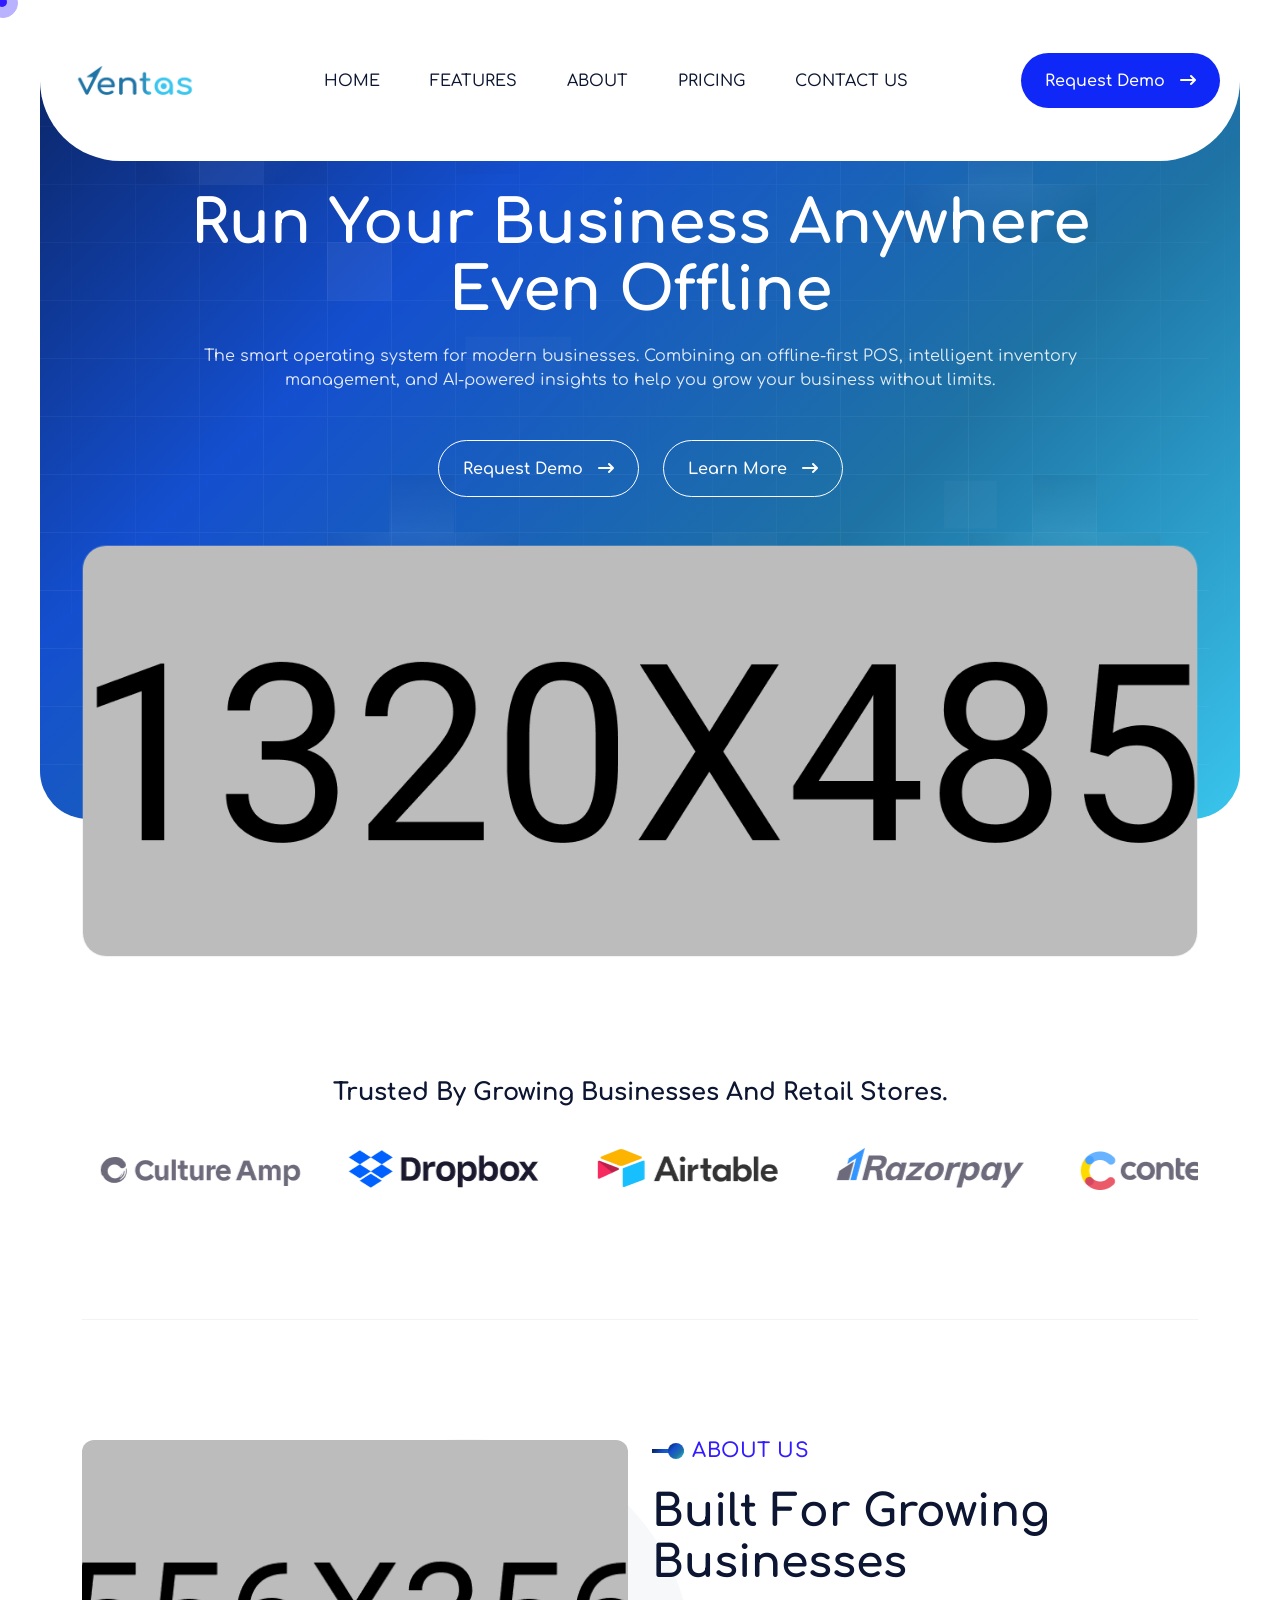
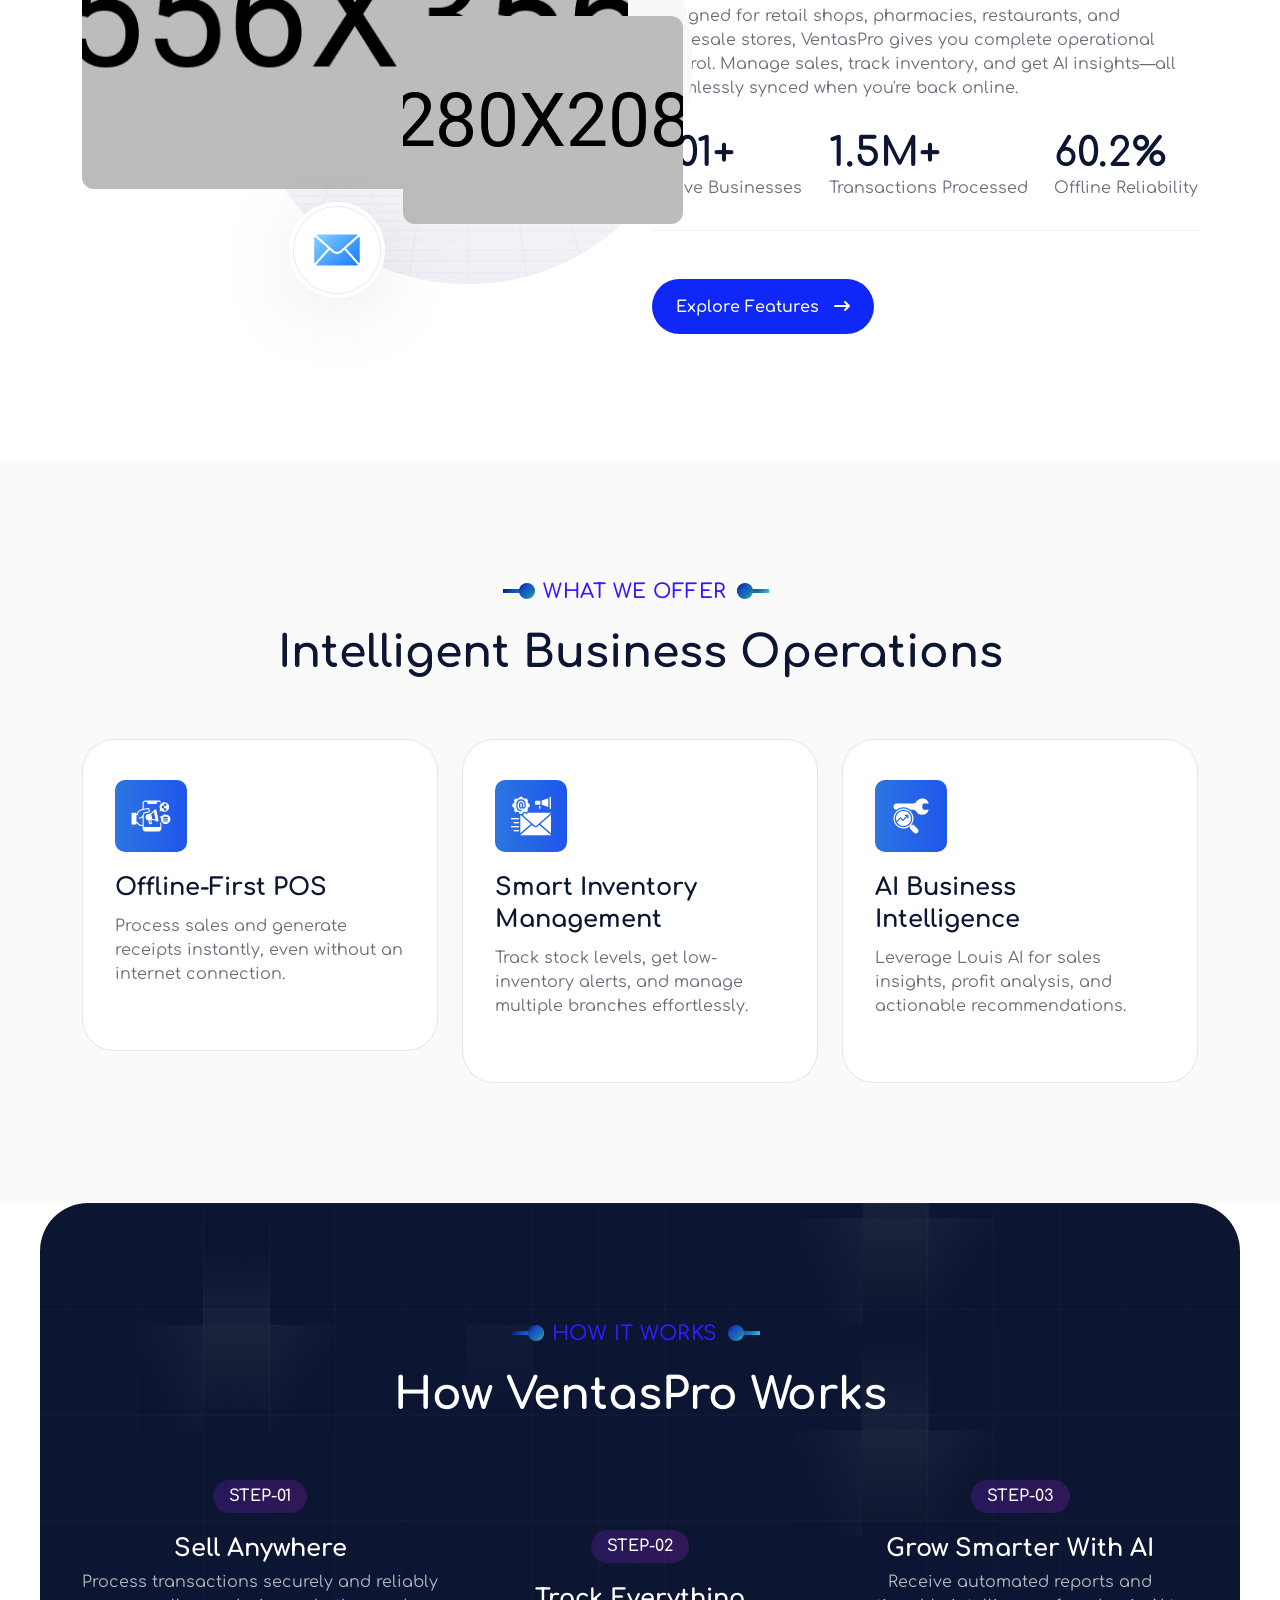
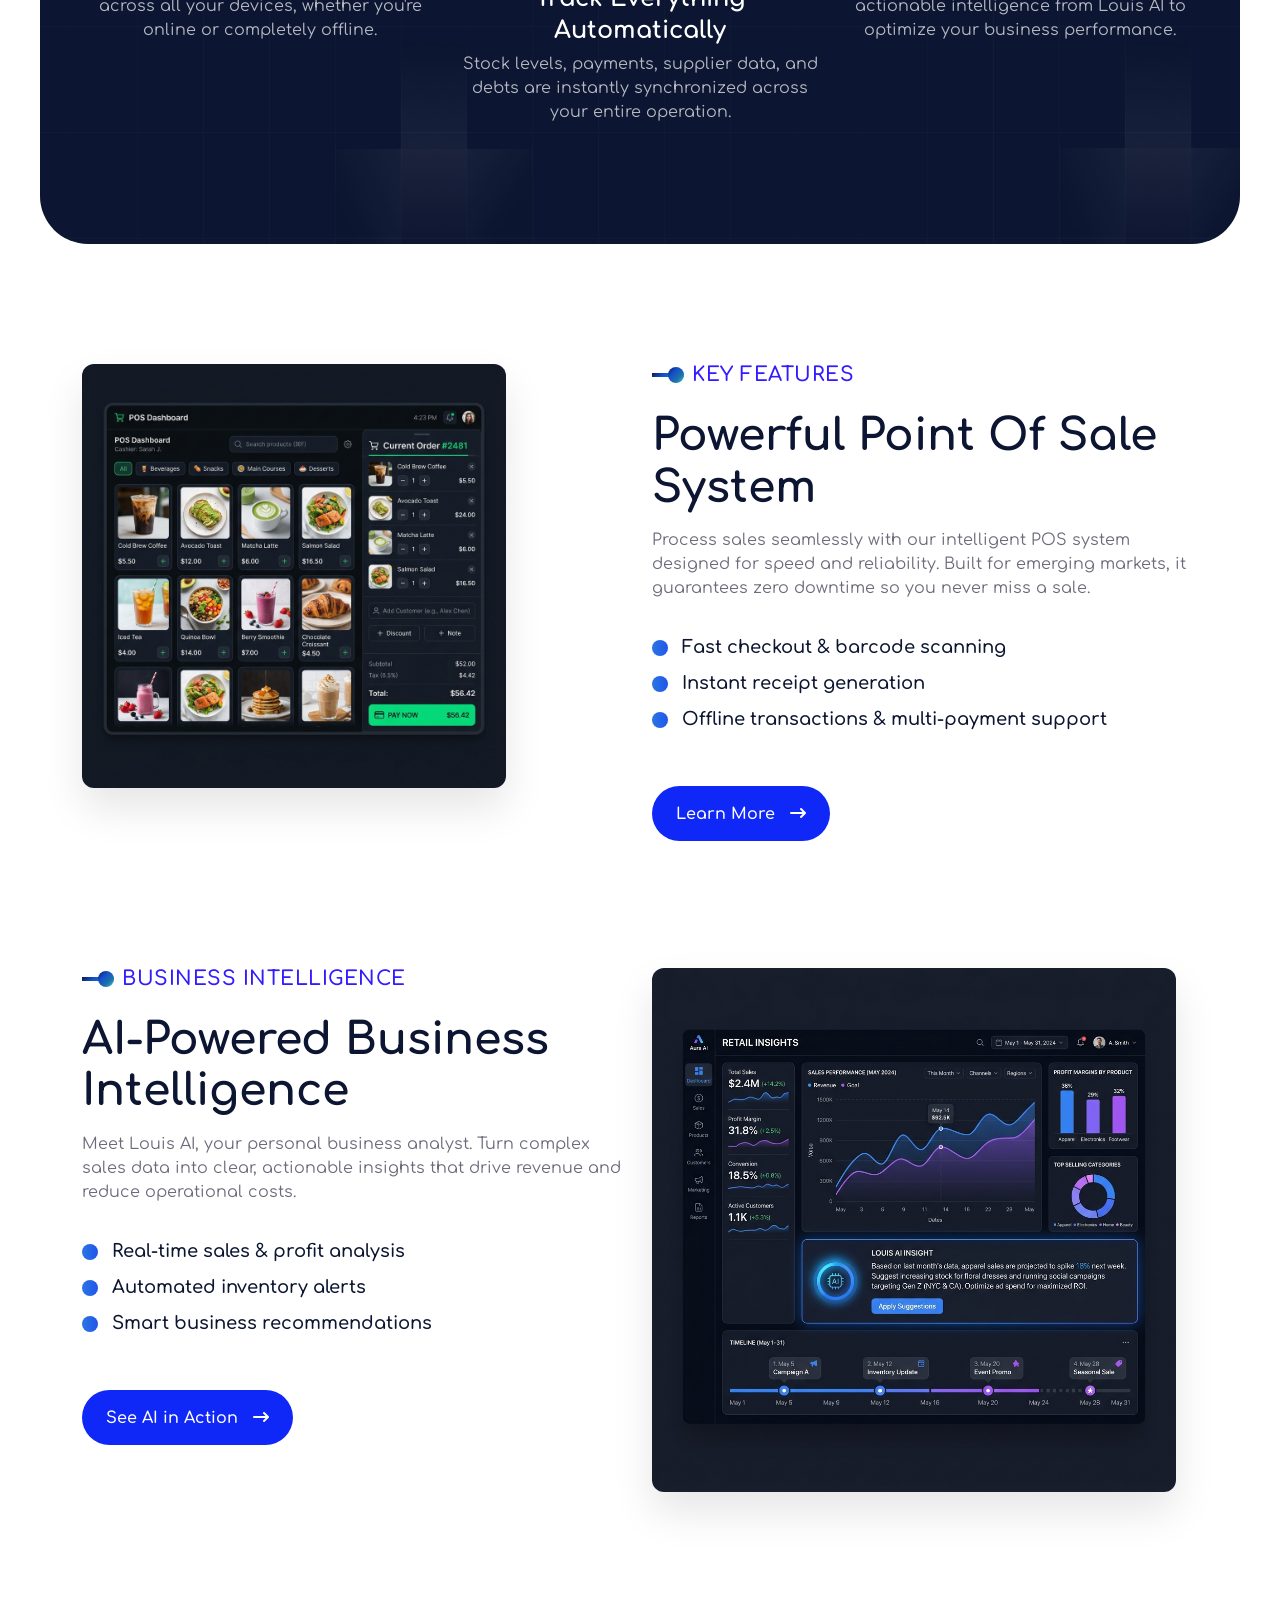
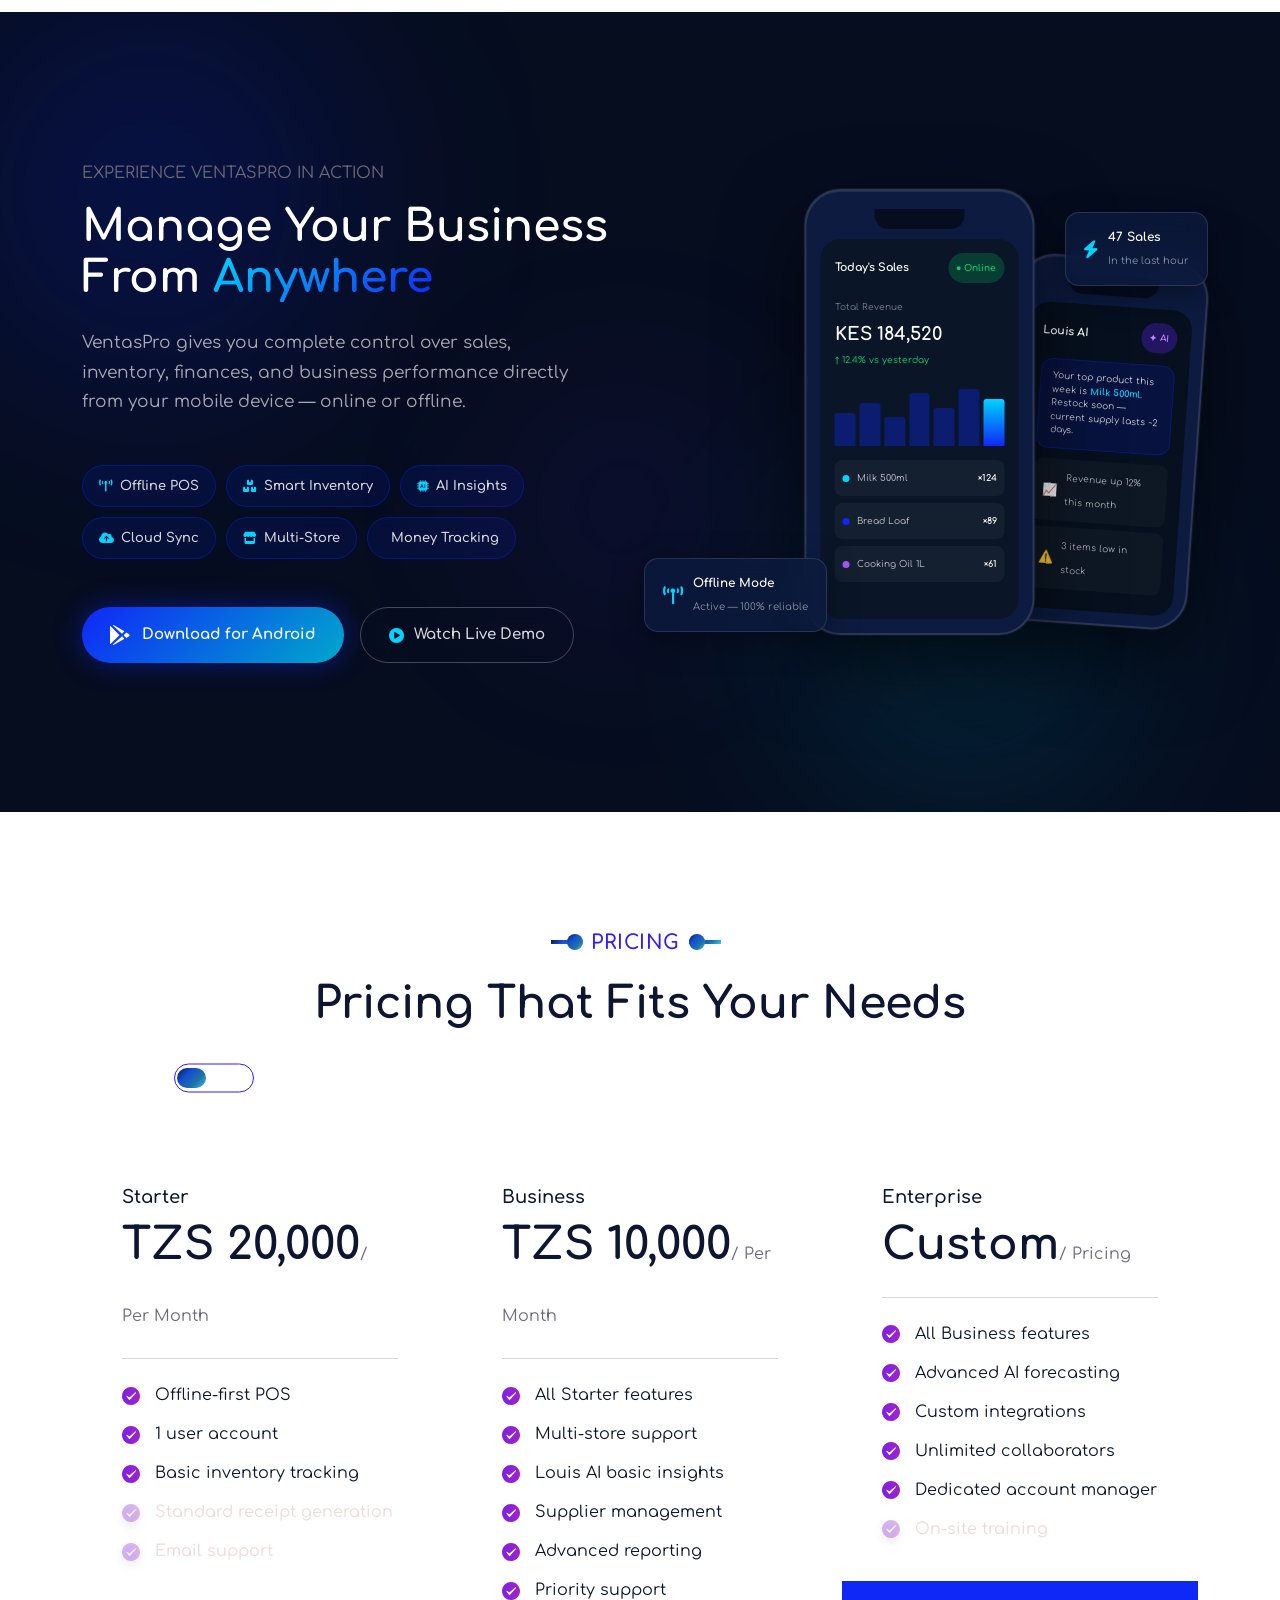
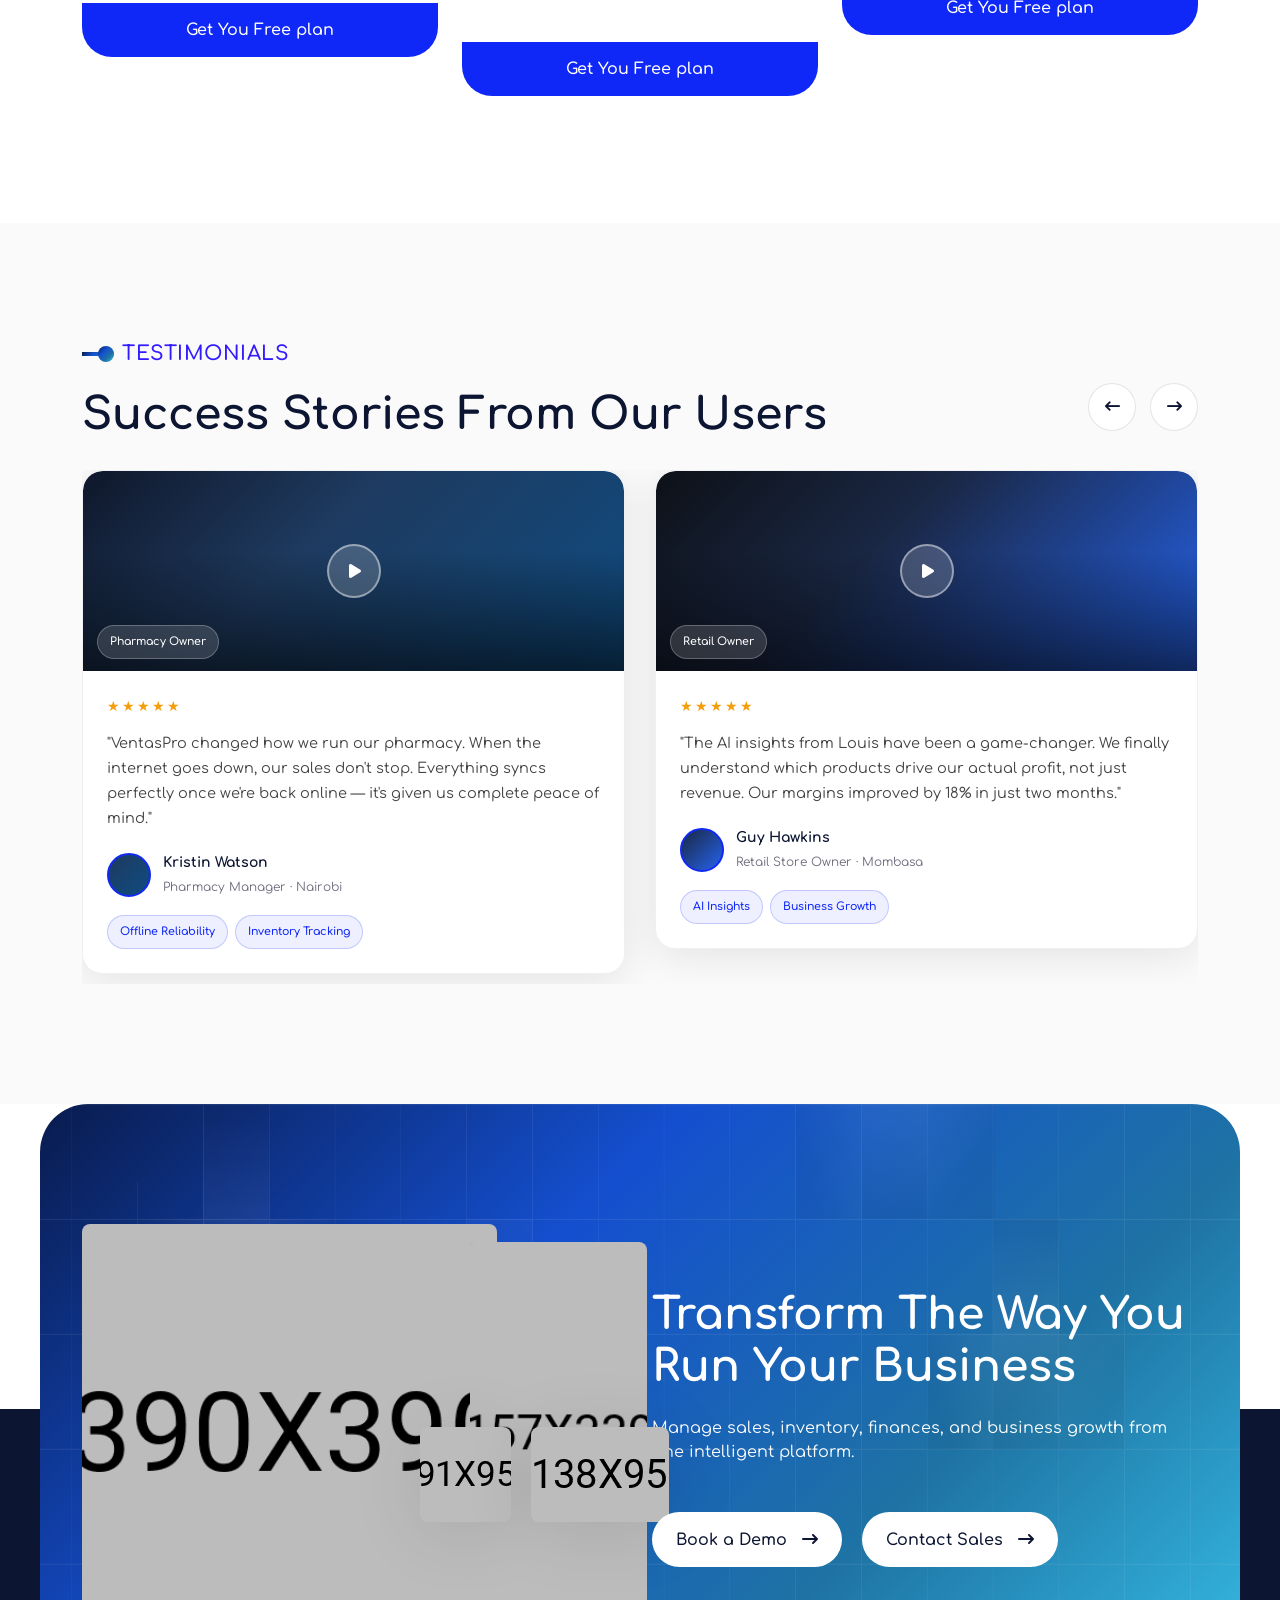
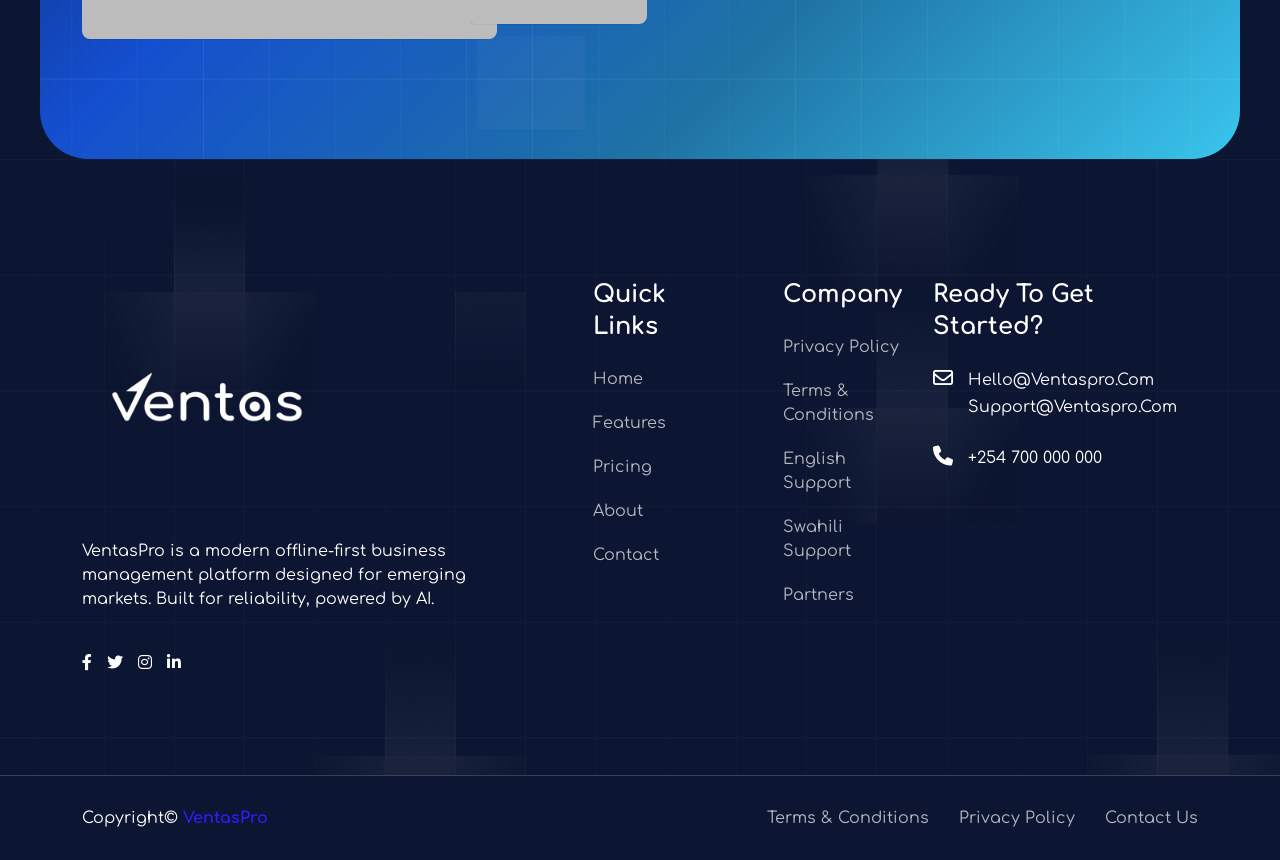
==== index.html @ 65dff2ac "Added project files" ====
<!DOCTYPE html>
<html lang="en">
<!--<< Header Area >>-->

<head>
    <!-- ========== Meta Tags ========== -->
    <meta charset="UTF-8">
    <meta http-equiv="X-UA-Compatible" content="IE=edge">
    <meta name="viewport" content="width=device-width, initial-scale=1">
    <meta name="author" content="Gramentheme">
    <meta name="description" content="VentasPro - Offline-First Business Operating System">
    <!-- ======== Page title ============ -->
    <title>VentasPro - Offline-First Business Operating System</title>
    <!--<< Favcion >>-->
    <link rel="shortcut icon" href="assets/img/favicon.svg">
    <!--<< Google Fonts >>-->
    <link rel="preconnect" href="https://fonts.googleapis.com">
    <link rel="preconnect" href="https://fonts.gstatic.com" crossorigin>
    <link href="https://fonts.googleapis.com/css2?family=Comfortaa:wght@300..700&display=swap" rel="stylesheet">
    <!--<< Bootstrap min.css >>-->
    <link rel="stylesheet" href="assets/css/bootstrap.min.css">
    <!--<< All Min Css >>-->
    <link rel="stylesheet" href="assets/css/all.min.css">
    <!--<< Animate.css >>-->
    <link rel="stylesheet" href="assets/css/animate.css">
    <!--<< Magnific Popup.css >>-->
    <link rel="stylesheet" href="assets/css/magnific-popup.css">
    <!--<< MeanMenu.css >>-->
    <link rel="stylesheet" href="assets/css/meanmenu.css">
    <!--<< Swiper Bundle.css >>-->
    <link rel="stylesheet" href="assets/css/swiper-bundle.min.css">
    <!--<< Nice Select.css >>-->
    <link rel="stylesheet" href="assets/css/nice-select.css">
    <!--<< Main.css >>-->
    <link rel="stylesheet" href="assets/css/main.css">
</head>

<body>

    <!-- Preloader Start -->
    <div id="preloader" class="preloader">
        <div class="animation-preloader">
            <div class="spinner">
            </div>
            <span data-text-preloader="V" class="letters-loading">
                V
            </span>
            <span data-text-preloader="E" class="letters-loading">
                E
            </span>
            <span data-text-preloader="N" class="letters-loading">
                N
            </span>
            <span data-text-preloader="T" class="letters-loading">
                T
            </span>
            <span data-text-preloader="A" class="letters-loading">
                A
            </span>
            <span data-text-preloader="S" class="letters-loading">
                S
            </span>
        </div>
        <p class="text-center">Loading</p>
    </div>
    <div class="loader">
        <div class="row">
            <div class="col-3 loader-section section-left">
                <div class="bg"></div>
            </div>
            <div class="col-3 loader-section section-left">
                <div class="bg"></div>
            </div>
            <div class="col-3 loader-section section-right">
                <div class="bg"></div>
            </div>
            <div class="col-3 loader-section section-right">
                <div class="bg"></div>
            </div>
        </div>
    </div>
    </div>

    <!-- pp Back To Top Start -->
    <button id="pp-back-top" class="pp-back-to-top show">
        <i class="fa-solid fa-arrow-up"></i>
    </button>

    <!-- pp MouseCursor Start -->
    <div class="mouseCursor cursor-outer"></div>
    <div class="mouseCursor cursor-inner"></div>

    <!-- Offcanvas Area Start -->
    <div class="fix-area">
        <div class="offcanvas__info">
            <div class="offcanvas__wrapper">
                <div class="offcanvas__content">
                    <div class="offcanvas__top mb-5 d-flex justify-content-between align-items-center">
                        <div class="offcanvas__logo">
                            <a href="index.html">
                                <img src="assets/img/logo/black-logo.svg" alt="logo-img">
                            </a>
                        </div>
                        <div class="offcanvas__close">
                            <button>
                                <i class="fas fa-times"></i>
                            </button>
                        </div>
                    </div>
                    <p class="text d-none d-xl-block">
                        VentasPro is a modern offline-first business management platform designed for small and medium
                        businesses. Combine POS, inventory, and AI analytics in one seamless application.
                    </p>
                    <div class="mobile-menu fix mb-3"></div>
                    <div class="offcanvas__contact">
                        <h4>Contact Info</h4>
                        <ul>
                            <li class="d-flex align-items-center">
                                <div class="offcanvas__contact-icon">
                                    <i class="fal fa-map-marker-alt"></i>
                                </div>
                                <div class="offcanvas__contact-text">
                                    <a target="_blank" href="#">Nairobi, Kenya</a>
                                </div>
                            </li>
                            <li class="d-flex align-items-center">
                                <div class="offcanvas__contact-icon mr-15">
                                    <i class="fal fa-envelope"></i>
                                </div>
                                <div class="offcanvas__contact-text">
                                    <a href="mailto:hello@ventaspro.com"><span
                                            class="mailto:info@example.com">hello@ventaspro.com</span></a>
                                </div>
                            </li>
                            <li class="d-flex align-items-center">
                                <div class="offcanvas__contact-icon mr-15">
                                    <i class="fal fa-clock"></i>
                                </div>
                                <div class="offcanvas__contact-text">
                                    <a target="_blank" href="#">Mon-Fri, 09am - 05pm</a>
                                </div>
                            </li>
                            <li class="d-flex align-items-center">
                                <div class="offcanvas__contact-icon mr-15">
                                    <i class="far fa-phone"></i>
                                </div>
                                <div class="offcanvas__contact-text">
                                    <a href="tel:+254700000000">+254 700 000 000</a>
                                </div>
                            </li>
                        </ul>
                        <div class="header-button mt-4">

                        </div>
                        <a href="#demo" class="pp-theme-btn">
                            <span class="pp-icon-btn"><i class="icon-icon-1"></i></span>
                            <span class="pp-text-btn">
                                <span class="pp-text-2">REQUEST DEMO</span>
                            </span>
                        </a>
                        <div class="social-icon d-flex align-items-center">
                            <a href="#"><i class="fab fa-facebook-f"></i></a>
                            <a href="#"><i class="fab fa-twitter"></i></a>
                            <a href="#"><i class="fab fa-youtube"></i></a>
                            <a href="#"><i class="fab fa-linkedin-in"></i></a>
                        </div>
                    </div>
                </div>
            </div>
        </div>
    </div>
    <div class="offcanvas__overlay"></div>

    <!-- Header Section Start -->
    <header id="header-sticky" class="header-1">
        <div class="container-fluid">
            <div class="mega-menu-wrapper">
                <div class="header-main style-1">
                    <div class="logo">
                        <a href="index.html" class="header-logo">
                            <img src="assets/img/logo/black-logo.svg" alt="logo-img">
                        </a>
                        <a href="index.html" class="header-logo-2">
                            <img src="assets/img/logo/black-logo.svg" alt="logo-img">
                        </a>
                    </div>
                    <div class="mean__menu-wrapper">
                        <div class="main-menu">
                            <nav id="mobile-menu">
                                <ul>
                                    <li><a href="#home">Home</a></li>
                                    <li><a href="#features">Features</a></li>
                                    <li><a href="#about">About</a></li>
                                    <li><a href="#pricing">Pricing</a></li>
                                    <li><a href="#contact">Contact Us</a></li>
                                </ul>
                            </nav>
                        </div>
                    </div>
                    <div class="header-right d-flex justify-content-end align-items-center">
                        <a href="#demo" class="pp-theme-btn">
                            Request Demo <i class="fa-solid fa-arrow-right-long"></i>
                        </a>
                        <div class="header__hamburger d-xl-none my-auto">
                            <div class="sidebar__toggle">
                                <div class="header-bar style-1">
                                    <span></span>
                                    <span></span>
                                </div>
                            </div>
                        </div>
                    </div>
                </div>
            </div>
        </div>
    </header>


    <!-- pp Hero Section Start -->
    <section class="pp-hero-section pp-hero-1 fix" id="home">
        <div class="top-shape">
            <img src="assets/img/home-1/hero/hero-bg.png" alt="img">
        </div>
        <div class="container">
            <div class="row justify-content-center">
                <div class="col-xl-10">
                    <div class="pp-hero-content">
                        <h1 class="wow img-custom-anim-left" data-wow-duration="1.3s" data-wow-delay="0.3s">
                            Run Your Business Anywhere <br> Even Offline
                        </h1>
                        <p class="wow fadeInUp" data-wow-delay=".5s">
                            The smart operating system for modern businesses. Combining an offline-first POS,
                            intelligent inventory management, and AI-powered insights to help you grow your business
                            without limits.
                        </p>
                        <div class="pp-hero-button">
                            <a href="#demo" class="pp-theme-btn wow fadeInUp" data-wow-delay=".3s">Request Demo <i
                                    class="fa-solid fa-arrow-right-long"></i></a>
                            <a href="#how-it-works" class="pp-theme-btn pp-style-2 wow fadeInUp"
                                data-wow-delay=".3s">Learn More <i class="fa-solid fa-arrow-right-long"></i></a>
                        </div>
                    </div>
                </div>
                <div class="col-xl-12">
                    <div class="pp-hero-image wow img-custom-anim-bottom" data-wow-duration="1.3s"
                        data-wow-delay="0.3s">
                        <img src="assets/img/home-1/hero/hero-1.jpg" alt="img">
                    </div>
                </div>
            </div>
        </div>
    </section>

    <!-- Pp-Brand Section Start -->
    <div class="pp-brand-section section-padding pb-0 fix">
        <div class="container custom-container-3">
            <div class="brand-wrapper style-2">
                <div class="brand-title wow fadeInUp" data-wow-delay=".3s">
                    <h3>Trusted by growing businesses and retail stores.</h3>
                </div>
                <div class="swiper pp-brand-slider">
                    <div class="swiper-wrapper">
                        <div class="swiper-slide">
                            <div class="brand-image text-center">
                                <img src="assets/img/home-1/brand/01.png" alt="img">
                            </div>
                        </div>
                        <div class="swiper-slide">
                            <div class="brand-image text-center">
                                <img src="assets/img/home-1/brand/02.png" alt="img">
                            </div>
                        </div>
                        <div class="swiper-slide">
                            <div class="brand-image text-center">
                                <img src="assets/img/home-1/brand/03.png" alt="img">
                            </div>
                        </div>
                        <div class="swiper-slide">
                            <div class="brand-image text-center">
                                <img src="assets/img/home-1/brand/04.png" alt="img">
                            </div>
                        </div>
                        <div class="swiper-slide">
                            <div class="brand-image text-center">
                                <img src="assets/img/home-1/brand/05.png" alt="img">
                            </div>
                        </div>
                    </div>
                </div>
            </div>
        </div>
    </div>

    <!-- Pp-About Section Start -->
    <section class="pp-about-section section-padding fix" id="about">
        <div class="container">
            <div class="pp-about-wrapper">
                <div class="row g-4">
                    <div class="col-lg-6">
                        <div class="about-image">
                            <img src="assets/img/home-1/about/about-1.jpg" alt="img" class="wow img-custom-anim-left"
                                data-wow-duration="1.3s" data-wow-delay="0.3s">
                            <div class="about-image-2">
                                <img src="assets/img/home-1/about/about-2.jpg" alt="img">
                            </div>
                            <div class="about-shape">
                                <img src="assets/img/home-1/about/shape-1.png" alt="img">
                            </div>
                            <div class="circle-shape">
                                <img src="assets/img/home-1/about/shape-2.png" alt="img">
                            </div>
                        </div>
                    </div>
                    <div class="col-lg-6">
                        <div class="about-content">
                            <div class="pp-section-title mb-0">
                                <span class="pp-sub-title wow fadeInUp">ABOUT US</span>
                                <h2 class="wow fadeInUp" data-wow-delay=".3s">
                                    Built for Growing Businesses
                                </h2>
                            </div>
                            <p class="pp-text wow fadeInUp" data-wow-delay=".5s">
                                Designed for retail shops, pharmacies, restaurants, and wholesale stores, VentasPro
                                gives you complete operational control. Manage sales, track inventory, and get AI
                                insights—all seamlessly synced when you're back online.
                            </p>
                            <div class="about-count-item wow fadeInUp" data-wow-delay=".3s">
                                <div class="count-text">
                                    <h2><span class="pp-count">500</span>+</h2>
                                    <p>
                                        Active Businesses
                                    </p>
                                </div>
                                <div class="count-text">
                                    <h2><span class="pp-count">2.5</span>M+</h2>
                                    <p>
                                        Transactions Processed
                                    </p>
                                </div>
                                <div class="count-text">
                                    <h2><span class="pp-count">99.9</span>%</h2>
                                    <p>
                                        Offline Reliability
                                    </p>
                                </div>
                            </div>
                            <a href="#features" class="pp-theme-btn wow fadeInUp" data-wow-delay=".5s">Explore Features
                                <i class="fa-solid fa-arrow-right-long"></i></a>
                        </div>
                    </div>
                </div>
            </div>
        </div>
    </section>

    <!-- Pp-Offer Section Start -->
    <section class="pp-offer-section section-padding fix section-bg" id="features">
        <div class="container">
            <div class="pp-section-title text-center">
                <span class="pp-sub-title wow fadeInUp">
                    WHAT WE OFFER
                    <span class="pp-style-2"></span>
                </span>
                <h2 class="wow fadeInUp" data-wow-delay=".3s">
                    Intelligent Business Operations
                </h2>
            </div>
            <div class="row">
                <div class="col-xl-4 col-lg-6 col-md-6 wow fadeInUp" data-wow-delay=".3s">
                    <div class="pp-offer-box-item">
                        <div class="pp-offer-icon">
                            <img src="assets/img/home-1/icon/01.svg" alt="img">
                        </div>
                        <div class="pp-offer-content">
                            <h3>
                                Offline-First POS
                            </h3>
                            <p>
                                Process sales and generate receipts instantly, even without an internet connection.
                            </p>
                        </div>
                    </div>
                </div>
                <div class="col-xl-4 col-lg-6 col-md-6 wow fadeInUp" data-wow-delay=".5s">
                    <div class="pp-offer-box-item">
                        <div class="pp-offer-icon">
                            <img src="assets/img/home-1/icon/02.svg" alt="img">
                        </div>
                        <div class="pp-offer-content">
                            <h3>
                                Smart Inventory Management
                            </h3>
                            <p>
                                Track stock levels, get low-inventory alerts, and manage multiple branches effortlessly.
                            </p>
                        </div>
                    </div>
                </div>
                <div class="col-xl-4 col-lg-6 col-md-6 wow fadeInUp" data-wow-delay=".7s">
                    <div class="pp-offer-box-item">
                        <div class="pp-offer-icon">
                            <img src="assets/img/home-1/icon/03.svg" alt="img">
                        </div>
                        <div class="pp-offer-content">
                            <h3>
                                AI Business Intelligence
                            </h3>
                            <p>
                                Leverage Louis AI for sales insights, profit analysis, and actionable recommendations.
                            </p>
                        </div>
                    </div>
                </div>
            </div>
        </div>
    </section>

    <!-- Pp-How-Wowk Section Start -->
    <section class="pp-how-work-section section-padding fix section-bg-2" id="how-it-works">
        <div class="top-shape">
            <img src="assets/img/home-1/feature/bg-shape.png" alt="img">
        </div>
        <div class="line-shape">
            <img src="assets/img/home-1/feature/line.png" alt="img">
        </div>
        <div class="container">
            <div class="pp-section-title text-center">
                <span class="pp-sub-title wow fadeInUp">
                    HOW IT WORKS
                    <span class="pp-style-2"></span>
                </span>
                <h2 class="text-white wow fadeInUp" data-wow-delay=".3s">
                    How VentasPro Works
                </h2>
            </div>
            <div class="row">
                <div class="col-xl-4 col-lg-6 col-md-6 wow fadeInUp" data-wow-delay=".3s">
                    <div class="pp-how-work-items">
                        <h6>STEP-01</h6>
                        <h3>Sell Anywhere</h3>
                        <p>
                            Process transactions securely and reliably across all your devices, whether you're online or
                            completely offline.
                        </p>
                    </div>
                </div>
                <div class="col-xl-4 col-lg-6 col-md-6 wow fadeInUp" data-wow-delay=".5s">
                    <div class="pp-how-work-items pp-style-2">
                        <h6>STEP-02</h6>
                        <h3>Track Everything Automatically</h3>
                        <p>
                            Stock levels, payments, supplier data, and debts are instantly synchronized across your
                            entire operation.
                        </p>
                    </div>
                </div>
                <div class="col-xl-4 col-lg-6 col-md-6 wow fadeInUp" data-wow-delay=".7s">
                    <div class="pp-how-work-items">
                        <h6>STEP-03</h6>
                        <h3>Grow Smarter with AI</h3>
                        <p>
                            Receive automated reports and actionable intelligence from Louis AI to optimize your
                            business performance.
                        </p>
                    </div>
                </div>
            </div>
        </div>
    </section>

    <!-- Pp-key-feature Section Start -->
    <section class="pp-key-feature-section section-padding pb-0 fix">
        <div class="container">
            <div class="pp-key-feature-wrapper">
                <div class="row g-4">
                    <div class="col-lg-6">
                        <div class="pp-key-feature-image">
                            <img src="assets/img/home-1/feature/pos_dashboard.png" alt="POS Dashboard Mockup"
                                style="border-radius: 12px; box-shadow: 0 20px 40px rgba(0,0,0,0.1);">
                        </div>
                    </div>
                    <div class="col-lg-6">
                        <div class="pp-key-feature-content">
                            <div class="pp-section-title mb-0">
                                <span class="pp-sub-title wow fadeInUp">KEY FEATURES</span>
                                <h2 class="wow fadeInUp" data-wow-delay=".3s">
                                    Powerful Point of Sale System
                                </h2>
                            </div>
                            <p class="pp-text wow fadeInUp" data-wow-delay=".5s">
                                Process sales seamlessly with our intelligent POS system designed for speed and
                                reliability. Built for emerging markets, it guarantees zero downtime so you never miss a
                                sale.
                            </p>
                            <ul class="pp-feature-list wow fadeInUp" data-wow-delay=".3s">
                                <li>
                                    Fast checkout & barcode scanning
                                </li>
                                <li>
                                    Instant receipt generation
                                </li>
                                <li>
                                    Offline transactions & multi-payment support
                                </li>
                            </ul>
                            <a href="#demo" class="pp-theme-btn wow fadeInUp" data-wow-delay=".5s">Learn More <i
                                    class="fa-solid fa-arrow-right-long"></i></a>
                        </div>
                    </div>
                </div>
            </div>
        </div>
    </section>

    <!-- Pp-key-feature Section Start -->
    <section class="pp-key-feature-section section-padding fix">
        <div class="container">
            <div class="pp-key-feature-wrapper pp-style-2">
                <div class="row g-4">
                    <div class="col-lg-6">
                        <div class="pp-key-feature-content">
                            <div class="pp-section-title mb-0">
                                <span class="pp-sub-title wow fadeInUp">BUSINESS INTELLIGENCE</span>
                                <h2 class="wow fadeInUp" data-wow-delay=".3s">
                                    AI-Powered Business Intelligence
                                </h2>
                            </div>
                            <p class="pp-text wow fadeInUp" data-wow-delay=".5s">
                                Meet Louis AI, your personal business analyst. Turn complex sales data into clear,
                                actionable insights that drive revenue and reduce operational costs.
                            </p>
                            <ul class="pp-feature-list wow fadeInUp" data-wow-delay=".3s">
                                <li>
                                    Real-time sales & profit analysis
                                </li>
                                <li>
                                    Automated inventory alerts
                                </li>
                                <li>
                                    Smart business recommendations
                                </li>
                            </ul>
                            <a href="#demo" class="pp-theme-btn wow fadeInUp" data-wow-delay=".5s">See AI in Action <i
                                    class="fa-solid fa-arrow-right-long"></i></a>
                        </div>
                    </div>
                    <div class="col-lg-6">
                        <div class="pp-key-feature-image">
                            <img src="assets/img/home-1/feature/ai_dashboard.png" alt="AI Dashboard Mockup"
                                style="border-radius: 12px; box-shadow: 0 20px 40px rgba(0,0,0,0.1);">
                        </div>
                    </div>
                </div>
            </div>
        </div>
    </section>

    <!-- ===== Experience VentasPro in Action ===== -->
    <section class="vp-showcase-section" id="app-showcase">
        <div class="vp-showcase-bg">
            <div class="vp-glow vp-glow-1"></div>
            <div class="vp-glow vp-glow-2"></div>
            <div class="vp-glow vp-glow-3"></div>
        </div>
        <div class="container">
            <div class="row align-items-center g-5">
                <!-- LEFT: copy + pills + CTAs -->
                <div class="col-lg-6">
                    <div class="vp-showcase-content wow fadeInLeft" data-wow-duration="1s" data-wow-delay="0.2s">
                        <span class="pp-sub-title">EXPERIENCE VENTASPRO IN ACTION</span>
                        <h2 class="text-white mt-3 mb-4">Manage Your Business<br>From <span class="vp-gradient-text">Anywhere</span></h2>
                        <p class="vp-showcase-desc mb-5">
                            VentasPro gives you complete control over sales, inventory, finances, and business
                            performance directly from your mobile device — online or offline.
                        </p>
                        <div class="vp-pills mb-5">
                            <span class="vp-pill"><i class="fa-solid fa-tower-broadcast"></i> Offline POS</span>
                            <span class="vp-pill"><i class="fa-solid fa-boxes-stacked"></i> Smart Inventory</span>
                            <span class="vp-pill"><i class="fa-solid fa-microchip-ai"></i> AI Insights</span>
                            <span class="vp-pill"><i class="fa-solid fa-cloud-arrow-up"></i> Cloud Sync</span>
                            <span class="vp-pill"><i class="fa-solid fa-store"></i> Multi-Store</span>
                            <span class="vp-pill"><i class="fa-solid fa-money-bill-trend-up"></i> Money Tracking</span>
                        </div>
                        <div class="vp-showcase-ctas d-flex flex-wrap gap-3">
                            <a href="#" class="vp-android-btn">
                                <svg class="vp-play-icon" viewBox="0 0 24 24" fill="currentColor" xmlns="http://www.w3.org/2000/svg" aria-hidden="true"><path d="M3.18 23.76c.32.18.68.24 1.05.17l13.1-7.57-2.89-2.89-11.26 10.29zM.5 1.27A1.5 1.5 0 0 0 0 2.5v19a1.5 1.5 0 0 0 .5 1.23l.07.06 10.64-10.64v-.25L.57 1.21l-.07.06zM22.49 10.7l-2.89-1.67-3.25 3.25 3.25 3.24 2.9-1.67a1.85 1.85 0 0 0 0-3.15zM4.23.07L17.33 7.64l-2.89 2.89L3.18.24A1.85 1.85 0 0 1 4.23.07z"/></svg>
                                Download for Android
                            </a>
                            <a href="#" class="vp-demo-btn">
                                <i class="fa-solid fa-circle-play"></i> Watch Live Demo
                            </a>
                        </div>
                    </div>
                </div>
                <!-- RIGHT: phone mockups -->
                <div class="col-lg-6">
                    <div class="vp-phone-scene wow fadeInRight" data-wow-duration="1.2s" data-wow-delay="0.3s">
                        <div class="vp-phone vp-phone-main">
                            <div class="vp-phone-frame">
                                <div class="vp-phone-notch"></div>
                                <div class="vp-phone-screen">
                                    <div class="vp-screen-header">
                                        <span class="vp-screen-title">Today's Sales</span>
                                        <span class="vp-screen-badge online">● Online</span>
                                    </div>
                                    <div class="vp-screen-metric">
                                        <span class="vp-metric-label">Total Revenue</span>
                                        <span class="vp-metric-value">KES 184,520</span>
                                        <span class="vp-metric-change up">↑ 12.4% vs yesterday</span>
                                    </div>
                                    <div class="vp-screen-bars">
                                        <div class="vp-bar" style="height:55%"></div>
                                        <div class="vp-bar" style="height:72%"></div>
                                        <div class="vp-bar" style="height:48%"></div>
                                        <div class="vp-bar" style="height:88%"></div>
                                        <div class="vp-bar" style="height:64%"></div>
                                        <div class="vp-bar" style="height:95%"></div>
                                        <div class="vp-bar active" style="height:78%"></div>
                                    </div>
                                    <div class="vp-screen-items">
                                        <div class="vp-screen-item">
                                            <span class="vp-item-dot cyan"></span>
                                            <span class="vp-item-name">Milk 500ml</span>
                                            <span class="vp-item-val">×124</span>
                                        </div>
                                        <div class="vp-screen-item">
                                            <span class="vp-item-dot blue"></span>
                                            <span class="vp-item-name">Bread Loaf</span>
                                            <span class="vp-item-val">×89</span>
                                        </div>
                                        <div class="vp-screen-item">
                                            <span class="vp-item-dot purple"></span>
                                            <span class="vp-item-name">Cooking Oil 1L</span>
                                            <span class="vp-item-val">×61</span>
                                        </div>
                                    </div>
                                </div>
                            </div>
                        </div>
                        <div class="vp-phone vp-phone-secondary">
                            <div class="vp-phone-frame">
                                <div class="vp-phone-notch"></div>
                                <div class="vp-phone-screen vp-screen-dark">
                                    <div class="vp-screen-header">
                                        <span class="vp-screen-title">Louis AI</span>
                                        <span class="vp-screen-badge ai">✦ AI</span>
                                    </div>
                                    <div class="vp-ai-bubble">
                                        <p>Your top product this week is <strong>Milk 500ml</strong>. Restock soon — current supply lasts ~2 days.</p>
                                    </div>
                                    <div class="vp-ai-insight"><span class="vp-insight-icon">📈</span><span>Revenue up 12% this month</span></div>
                                    <div class="vp-ai-insight"><span class="vp-insight-icon">⚠️</span><span>3 items low in stock</span></div>
                                </div>
                            </div>
                        </div>
                        <div class="vp-float-card vp-card-1 float-bob-y">
                            <i class="fa-solid fa-tower-broadcast"></i>
                            <div><strong>Offline Mode</strong><span>Active — 100% reliable</span></div>
                        </div>
                        <div class="vp-float-card vp-card-2 float-bob-x">
                            <i class="fa-solid fa-bolt"></i>
                            <div><strong>47 Sales</strong><span>In the last hour</span></div>
                        </div>
                    </div>
                </div>
            </div>
        </div>
    </section>

    <!-- Pp-pricing Section Start -->
    <section class="pp-pricing-section section-padding fix">

        <div class="container">
            <div class="pp-section-title text-center">
                <span class="pp-sub-title wow fadeInUp">
                    PRICING
                    <span class="pp-style-2"></span>
                </span>
                <h2 class="wow fadeInUp" data-wow-delay=".3s">
                    Pricing That Fits Your Needs
                </h2>
            </div>
            <div class="pricing-two__tab">
                <nav>
                    <div class="nav nav-tabs" id="nav-tab" role="tablist">
                        <button class="nav-link active" id="pt-1-tab" data-bs-toggle="tab" data-bs-target="#pt-1"
                            type="button" role="tab" aria-controls="pt-1" aria-selected="true">Monthly</button>
                        <button class="nav-link" id="pt-2-tab" data-bs-toggle="tab" data-bs-target="#pt-2" type="button"
                            role="tab" aria-controls="pt-2" aria-selected="false">Yearly</button>
                    </div>
                </nav>
            </div>
            <div class="pricing__tab-content">
                <div class="tab-content" id="nav-tabContent">
                    <div class="tab-pane fade show active" id="pt-1" role="tabpanel" aria-labelledby="pt-1-tab">
                        <div class="row">
                            <div class="col-xl-4 col-lg-6 col-md-6">
                                <div class="pp-pricing-main-item">
                                    <div class="pp-pricing-card-item">
                                        <div class="pp-pricing-header">
                                            <h5>Starter</h5>
                                            <h2>TZS 20,000<span>/ Per Month</span></h2>
                                        </div>
                                        <ul class="pp-pricing-list">
                                            <li>
                                                <img src="assets/img/home-1/icon/cheak.svg" alt="img">
                                                Offline-first POS
                                            </li>
                                            <li>
                                                <img src="assets/img/home-1/icon/cheak.svg" alt="img">
                                                1 user account
                                            </li>
                                            <li>
                                                <img src="assets/img/home-1/icon/cheak.svg" alt="img">
                                                Basic inventory tracking
                                            </li>
                                            <li class="pp-style-2">
                                                <img src="assets/img/home-1/icon/cheak-2.svg" alt="img">
                                                Standard receipt generation
                                            </li>
                                            <li class="pp-style-2">
                                                <img src="assets/img/home-1/icon/cheak-2.svg" alt="img">
                                                Email support
                                            </li>
                                        </ul>
                                    </div>
                                    <div class="pricing-button">
                                        <a href="contact.html" class="pp-theme-btn">Get You Free plan</a>
                                    </div>
                                </div>
                            </div>
                            <div class="col-xl-4 col-lg-6 col-md-6">
                                <div class="pp-pricing-main-item">
                                    <div class="pp-pricing-card-item">
                                        <div class="pp-pricing-header">
                                            <h5>Business</h5>
                                            <h2>TZS 10,000<span>/ Per Month</span></h2>
                                        </div>
                                        <ul class="pp-pricing-list">
                                            <li>
                                                <img src="assets/img/home-1/icon/cheak.svg" alt="img">
                                                All Starter features
                                            </li>
                                            <li>
                                                <img src="assets/img/home-1/icon/cheak.svg" alt="img">
                                                Multi-store support
                                            </li>
                                            <li>
                                                <img src="assets/img/home-1/icon/cheak.svg" alt="img">
                                                Louis AI basic insights
                                            </li>
                                            <li>
                                                <img src="assets/img/home-1/icon/cheak.svg" alt="img">
                                                Supplier management
                                            </li>
                                            <li>
                                                <img src="assets/img/home-1/icon/cheak.svg" alt="img">
                                                Advanced reporting
                                            </li>
                                            <li>
                                                <img src="assets/img/home-1/icon/cheak.svg" alt="img">
                                                Priority support
                                            </li>
                                        </ul>
                                    </div>
                                    <div class="pricing-button">
                                        <a href="contact.html" class="pp-theme-btn">Get You Free plan</a>
                                    </div>
                                </div>
                            </div>
                            <div class="col-xl-4 col-lg-6 col-md-6">
                                <div class="pp-pricing-main-item">
                                    <div class="pp-pricing-card-item">
                                        <div class="pp-pricing-header">
                                            <h5>Enterprise</h5>
                                            <h2>Custom<span>/ Pricing</span></h2>
                                        </div>
                                        <ul class="pp-pricing-list">
                                            <li>
                                                <img src="assets/img/home-1/icon/cheak.svg" alt="img">
                                                All Business features
                                            </li>
                                            <li>
                                                <img src="assets/img/home-1/icon/cheak.svg" alt="img">
                                                Advanced AI forecasting
                                            </li>
                                            <li>
                                                <img src="assets/img/home-1/icon/cheak.svg" alt="img">
                                                Custom integrations
                                            </li>
                                            <li>
                                                <img src="assets/img/home-1/icon/cheak.svg" alt="img">
                                                Unlimited collaborators
                                            </li>
                                            <li>
                                                <img src="assets/img/home-1/icon/cheak.svg" alt="img">
                                                Dedicated account manager
                                            </li>
                                            <li class="pp-style-2">
                                                <img src="assets/img/home-1/icon/cheak-2.svg" alt="img">
                                                On-site training
                                            </li>
                                        </ul>
                                    </div>
                                    <div class="pricing-button">
                                        <a href="contact.html" class="pp-theme-btn">Get You Free plan</a>
                                    </div>
                                </div>
                            </div>
                        </div>
                    </div>
                    <div class="tab-pane fade" id="pt-2" role="tabpanel" aria-labelledby="pt-2-tab">
                        <div class="row">
                            <div class="col-xl-4 col-lg-6 col-md-6">
                                <div class="pp-pricing-main-item">
                                    <div class="pp-pricing-card-item">
                                        <div class="pp-pricing-header">
                                            <h5>Starter</h5>
                                            <h2>$14.9<span>/ Per Month</span></h2>
                                        </div>
                                        <ul class="pp-pricing-list">
                                            <li>
                                                <img src="assets/img/home-1/icon/cheak.svg" alt="img">
                                                Offline-first POS
                                            </li>
                                            <li>
                                                <img src="assets/img/home-1/icon/cheak.svg" alt="img">
                                                1 user account
                                            </li>
                                            <li>
                                                <img src="assets/img/home-1/icon/cheak.svg" alt="img">
                                                Basic inventory tracking
                                            </li>
                                            <li class="pp-style-2">
                                                <img src="assets/img/home-1/icon/cheak-2.svg" alt="img">
                                                Standard receipt generation
                                            </li>
                                            <li class="pp-style-2">
                                                <img src="assets/img/home-1/icon/cheak-2.svg" alt="img">
                                                Email support
                                            </li>
                                        </ul>
                                    </div>
                                    <div class="pricing-button">
                                        <a href="contact.html" class="pp-theme-btn">Get You Free plan</a>
                                    </div>
                                </div>
                            </div>
                            <div class="col-xl-4 col-lg-6 col-md-6">
                                <div class="pp-pricing-main-item">
                                    <div class="pp-pricing-card-item">
                                        <div class="pp-pricing-header">
                                            <h5>Business</h5>
                                            <h2>TZS 29,000<span>/ Per Month</span></h2>
                                        </div>
                                        <ul class="pp-pricing-list">
                                            <li>
                                                <img src="assets/img/home-1/icon/cheak.svg" alt="img">
                                                All Starter features
                                            </li>
                                            <li>
                                                <img src="assets/img/home-1/icon/cheak.svg" alt="img">
                                                Multi-store support
                                            </li>
                                            <li>
                                                <img src="assets/img/home-1/icon/cheak.svg" alt="img">
                                                Louis AI basic insights
                                            </li>
                                            <li>
                                                <img src="assets/img/home-1/icon/cheak.svg" alt="img">
                                                Supplier management
                                            </li>
                                            <li>
                                                <img src="assets/img/home-1/icon/cheak.svg" alt="img">
                                                Advanced reporting
                                            </li>
                                            <li>
                                                <img src="assets/img/home-1/icon/cheak.svg" alt="img">
                                                Priority support
                                            </li>
                                        </ul>
                                    </div>
                                    <div class="pricing-button">
                                        <a href="contact.html" class="pp-theme-btn">Get You Free plan</a>
                                    </div>
                                </div>
                            </div>
                            <div class="col-xl-4 col-lg-6 col-md-6">
                                <div class="pp-pricing-main-item">
                                    <div class="pp-pricing-card-item">
                                        <div class="pp-pricing-header">
                                            <h5>Enterprise</h5>
                                            <h2>Custom<span>/ Pricing</span></h2>
                                        </div>
                                        <ul class="pp-pricing-list">
                                            <li>
                                                <img src="assets/img/home-1/icon/cheak.svg" alt="img">
                                                All Business features
                                            </li>
                                            <li>
                                                <img src="assets/img/home-1/icon/cheak.svg" alt="img">
                                                Advanced AI forecasting
                                            </li>
                                            <li>
                                                <img src="assets/img/home-1/icon/cheak.svg" alt="img">
                                                Custom integrations
                                            </li>
                                            <li>
                                                <img src="assets/img/home-1/icon/cheak.svg" alt="img">
                                                Unlimited collaborators
                                            </li>
                                            <li>
                                                <img src="assets/img/home-1/icon/cheak.svg" alt="img">
                                                Dedicated account manager
                                            </li>
                                            <li class="pp-style-2">
                                                <img src="assets/img/home-1/icon/cheak-2.svg" alt="img">
                                                On-site training
                                            </li>
                                        </ul>
                                    </div>
                                    <div class="pricing-button">
                                        <a href="contact.html" class="pp-theme-btn">Get You Free plan</a>
                                    </div>
                                </div>
                            </div>
                        </div>
                    </div>
                </div>
            </div>
        </div>
    </section>

   <!-- Pp-testimonial Section Start (Enhanced Video Slider) -->
    <section class="pp-testimonial-section vp-testimonial-enhanced section-padding fix">
        <div class="container">
            <div class="pp-section-title-area">
                <div class="pp-section-title">
                    <span class="pp-sub-title wow fadeInUp">TESTIMONIALS</span>
                    <h2 class="wow fadeInUp" data-wow-delay=".3s">
                        Success Stories from Our Users
                    </h2>
                </div>
                <div class="pp-array-buttons wow fadeInUp" data-wow-delay=".5s">
                    <button class="vp-testi-prev"><i class="fa-solid fa-arrow-left-long"></i></button>
                    <button class="vp-testi-next"><i class="fa-solid fa-arrow-right-long"></i></button>
                </div>
            </div>
            <div class="swiper vp-testi-slider">
                <div class="swiper-wrapper">

                    <!-- Card 1 -->
                    <div class="swiper-slide">
                        <div class="vp-video-testi-card">
                            <div class="vp-video-thumb">
                                <div class="vp-thumb-bg vp-thumb-1"></div>
                                <div class="vp-thumb-overlay"></div>
                                <div class="vp-play-btn" role="button" aria-label="Play testimonial">
                                    <i class="fa-solid fa-play"></i>
                                </div>
                                <div class="vp-thumb-badge">Pharmacy Owner</div>
                            </div>
                            <div class="vp-testi-body">
                                <div class="vp-stars">★★★★★</div>
                                <blockquote class="vp-testi-quote">
                                    "VentasPro changed how we run our pharmacy. When the internet goes down, our sales
                                    don't stop. Everything syncs perfectly once we're back online — it's given us
                                    complete peace of mind."
                                </blockquote>
                                <div class="vp-testi-author">
                                    <div class="vp-author-avatar vp-avatar-1"></div>
                                    <div class="vp-author-info">
                                        <strong>Kristin Watson</strong>
                                        <span>Pharmacy Manager · Nairobi</span>
                                    </div>
                                </div>
                                <div class="vp-testi-tags">
                                    <span>Offline Reliability</span>
                                    <span>Inventory Tracking</span>
                                </div>
                            </div>
                        </div>
                    </div>

                    <!-- Card 2 -->
                    <div class="swiper-slide">
                        <div class="vp-video-testi-card">
                            <div class="vp-video-thumb">
                                <div class="vp-thumb-bg vp-thumb-2"></div>
                                <div class="vp-thumb-overlay"></div>
                                <div class="vp-play-btn" role="button" aria-label="Play testimonial">
                                    <i class="fa-solid fa-play"></i>
                                </div>
                                <div class="vp-thumb-badge">Retail Owner</div>
                            </div>
                            <div class="vp-testi-body">
                                <div class="vp-stars">★★★★★</div>
                                <blockquote class="vp-testi-quote">
                                    "The AI insights from Louis have been a game-changer. We finally understand which
                                    products drive our actual profit, not just revenue. Our margins improved by 18%
                                    in just two months."
                                </blockquote>
                                <div class="vp-testi-author">
                                    <div class="vp-author-avatar vp-avatar-2"></div>
                                    <div class="vp-author-info">
                                        <strong>Guy Hawkins</strong>
                                        <span>Retail Store Owner · Mombasa</span>
                                    </div>
                                </div>
                                <div class="vp-testi-tags">
                                    <span>AI Insights</span>
                                    <span>Business Growth</span>
                                </div>
                            </div>
                        </div>
                    </div>

                    <!-- Card 3 -->
                    <div class="swiper-slide">
                        <div class="vp-video-testi-card">
                            <div class="vp-video-thumb">
                                <div class="vp-thumb-bg vp-thumb-3"></div>
                                <div class="vp-thumb-overlay"></div>
                                <div class="vp-play-btn" role="button" aria-label="Play testimonial">
                                    <i class="fa-solid fa-play"></i>
                                </div>
                                <div class="vp-thumb-badge">Mini Supermarket</div>
                            </div>
                            <div class="vp-testi-body">
                                <div class="vp-stars">★★★★★</div>
                                <blockquote class="vp-testi-quote">
                                    "Managing three branches used to be a nightmare. VentasPro gives me full visibility
                                    across all stores from one dashboard. I can see what's selling and what's not in
                                    real-time."
                                </blockquote>
                                <div class="vp-testi-author">
                                    <div class="vp-author-avatar vp-avatar-3"></div>
                                    <div class="vp-author-info">
                                        <strong>James Mwangi</strong>
                                        <span>Supermarket Owner · Kisumu</span>
                                    </div>
                                </div>
                                <div class="vp-testi-tags">
                                    <span>Multi-Store</span>
                                    <span>Real-Time Visibility</span>
                                </div>
                            </div>
                        </div>
                    </div>

                    <!-- Card 4 -->
                    <div class="swiper-slide">
                        <div class="vp-video-testi-card">
                            <div class="vp-video-thumb">
                                <div class="vp-thumb-bg vp-thumb-4"></div>
                                <div class="vp-thumb-overlay"></div>
                                <div class="vp-play-btn" role="button" aria-label="Play testimonial">
                                    <i class="fa-solid fa-play"></i>
                                </div>
                                <div class="vp-thumb-badge">Restaurant Manager</div>
                            </div>
                            <div class="vp-testi-body">
                                <div class="vp-stars">★★★★★</div>
                                <blockquote class="vp-testi-quote">
                                    "From table orders to kitchen inventory — VentasPro handles it all seamlessly.
                                    Our operations are faster, our reports are clearer, and our team loves it."
                                </blockquote>
                                <div class="vp-testi-author">
                                    <div class="vp-author-avatar vp-avatar-4"></div>
                                    <div class="vp-author-info">
                                        <strong>Amina Ouma</strong>
                                        <span>Restaurant Operator · Eldoret</span>
                                    </div>
                                </div>
                                <div class="vp-testi-tags">
                                    <span>Operations</span>
                                    <span>Easier Management</span>
                                </div>
                            </div>
                        </div>
                    </div>

                </div>
            </div>
        </div>
    </section>

    <!-- Pp-cta Section Start -->
    <section class="pp-cta-section section-padding fix theme-bg">
        <div class="top-shape">
            <img src="assets/img/home-1/cta/bg.png" alt="img">
        </div>
        <div class="container">
            <div class="pp-cta-wrapper">
                <div class="row g-4 align-items-center">
                    <div class="col-lg-6">
                        <div class="pp-cta-image">
                            <img src="assets/img/home-1/cta/cta-1.jpg" alt="img" class="wow img-custom-anim-top"
                                data-wow-duration="1.3s" data-wow-delay="0.3s">
                            <div class="pp-cta-image-2">
                                <img src="assets/img/home-1/cta/cta-2.jpg" alt="img" class="wow img-custom-anim-right"
                                    data-wow-duration="1.3s" data-wow-delay="0.3s">
                            </div>
                            <div class="pp-shape float-bob-y">
                                <img src="assets/img/home-1/cta/shape-1.jpg" alt="img">
                            </div>
                            <div class="pp-shape-2 float-bob-y">
                                <img src="assets/img/home-1/cta/shape-2.jpg" alt="img">
                            </div>
                        </div>
                    </div>
                    <div class="col-lg-6">
                        <div class="pp-cta-content">
                            <h2 class="wow fadeInUp" data-wow-delay=".3s">
                                Transform the Way You Run Your Business
                            </h2>
                            <p class="wow fadeInUp" data-wow-delay=".5s">
                                Manage sales, inventory, finances, and business growth from one intelligent platform.
                            </p>
                            <div class="pp-cta-button">
                                <a href="#demo" class="pp-theme-btn wow fadeInUp" data-wow-delay=".3s">Book a Demo <i
                                        class="fa-solid fa-arrow-right-long"></i></a>
                                <a href="#contact" class="pp-theme-btn pp-style-2 wow fadeInUp" data-wow-delay=".3s"
                                    style="margin-left: 15px;">Contact Sales <i
                                        class="fa-solid fa-arrow-right-long"></i></a>
                            </div>
                        </div>
                    </div>
                </div>
            </div>
        </div>
    </section>

    <!-- Pp Footer Section Start -->
    <footer class="pp-footer-section section-bg-2">
        <div class="top-shape">
            <img src="assets/img/home-1/bg-shape.png" alt="img">
        </div>
        <div class="container">
            <div class="pp-footer-widget-wrapper">
                <div class="row justify-content-between">
                    <div class="col-xl-5 col-lg-4 col-md-6 wow fadeInUp" data-wow-delay=".2s">
                        <div class="pp-footer-widget-items">
                            <div class="pp-widget-head">
                                <a href="index.html" class="pp-footer-logo">
                                    <img src="assets/img/logo/white-logo-2.svg" alt="img" style="width: 250px;">
                                </a>
                            </div>
                            <div class="pp-footer-content">
                                <p>
                                    VentasPro is a modern offline-first business management platform designed for
                                    emerging markets. Built for reliability, powered by AI.
                                </p>
                                <div class="social-icon d-flex align-items-center">
                                    <a href="#"><i class="fab fa-facebook-f"></i></a>
                                    <a href="#"><i class="fab fa-twitter"></i></a>
                                    <a href="#"><i class="fa-brands fa-instagram"></i></a>
                                    <a href="#"><i class="fab fa-linkedin-in"></i></a>
                                </div>
                            </div>
                        </div>
                    </div>
                    <div class="col-xl-2 col-lg-4 col-md-6 col-sm-6 ps-lg-5 wow fadeInUp" data-wow-delay=".4s">
                        <div class="pp-footer-widget-items">
                            <div class="pp-widget-head">
                                <h3>Quick Links</h3>
                            </div>
                            <ul class="pp-list-area">
                                <li>
                                    <a href="#home">Home</a>
                                </li>
                                <li>
                                    <a href="#features">Features</a>
                                </li>
                                <li>
                                    <a href="#pricing">Pricing</a>
                                </li>
                                <li>
                                    <a href="#about">About</a>
                                </li>
                                <li>
                                    <a href="#contact">Contact</a>
                                </li>
                            </ul>
                        </div>
                    </div>
                    <div class="col-xl-2 col-lg-4 col-md-6 col-sm-6 ps-lg-5 wow fadeInUp" data-wow-delay=".6s">
                        <div class="pp-footer-widget-items">
                            <div class="pp-widget-head">
                                <h3>Company</h3>
                            </div>
                            <ul class="pp-list-area">
                                <li>
                                    <a href="#privacy">Privacy Policy</a>
                                </li>
                                <li>
                                    <a href="#terms">Terms & Conditions</a>
                                </li>
                                <li>
                                    <a href="#lang">English Support</a>
                                </li>
                                <li>
                                    <a href="#lang">Swahili Support</a>
                                </li>
                                <li>
                                    <a href="#partners">Partners</a>
                                </li>
                            </ul>
                        </div>
                    </div>
                    <div class="col-xl-3 col-lg-4 col-md-6 col-sm-6 ps-lg-2 wow fadeInUp" data-wow-delay=".8s">
                        <div class="pp-footer-widget-items">
                            <div class="pp-widget-head">
                                <h3>Ready to Get Started?</h3>
                            </div>
                            <div class="pp-contact-info">
                                <div class="pp-icon">
                                    <i class="fa-regular fa-envelope"></i>
                                </div>
                                <div class="pp-content">
                                    <h6>
                                        <a href="mailto:hello@ventaspro.com">
                                            hello@ventaspro.com
                                        </a> <br>
                                        <a href="mailto:support@ventaspro.com">
                                            support@ventaspro.com
                                        </a>
                                    </h6>
                                </div>
                            </div>
                            <div class="pp-contact-info mb-0">
                                <div class="pp-icon">
                                    <i class="fa-solid fa-phone"></i>
                                </div>
                                <div class="pp-content">
                                    <h6>
                                        <a href="tel:+254700000000">+254 700 000 000</a> <br>
                                    </h6>
                                </div>
                            </div>
                        </div>
                    </div>
                </div>
            </div>
        </div>
        <div class="footer-bottom3">
            <div class="container">
                <div class="pp-footer-bottom-wrapper">
                    <p class="wow fadeInUp" data-wow-delay=".3s">Copyright© <b>VentasPro</b></p>
                    <ul class="pp-footer-list wow fadeInUp" data-wow-delay=".5s">
                        <li>
                            <a href="contact.html">Terms & Conditions</a>
                        </li>
                        <li>
                            <a href="contact.html">Privacy Policy</a>
                        </li>
                        <li>
                            <a href="contact.html">Contact Us</a>
                        </li>
                    </ul>
                </div>
            </div>
        </div>
    </footer>

    <!--<< All JS Plugins >>-->
    <script src="assets/js/jquery-3.7.1.min.js"></script>
    <!--<< Viewport Js >>-->
    <script src="assets/js/viewport.jquery.js"></script>
    <!--<< Bootstrap Js >>-->
    <script src="assets/js/bootstrap.bundle.min.js"></script>
    <!--<< nice-selec Js >>-->
    <script src="assets/js/jquery.nice-select.min.js"></script>
    <!--<< Waypoints Js >>-->
    <script src="assets/js/jquery.waypoints.js"></script>
    <!--<< Counterup Js >>-->
    <script src="assets/js/jquery.counterup.min.js"></script>
    <!--<< Swiper Slider Js >>-->
    <script src="assets/js/swiper-bundle.min.js"></script>
    <!--<< MeanMenu Js >>-->
    <script src="assets/js/jquery.meanmenu.min.js"></script>
    <!--<< Magnific Popup Js >>-->
    <script src="assets/js/jquery.magnific-popup.min.js"></script>
    <!--<< Wow Animation Js >>-->
    <script src="assets/js/wow.min.js"></script>
    <!--<< Main.js >>-->
    <script src="assets/js/main.js"></script>

    <!-- ===== VentasPro Enhancement Styles ===== -->
    <style>
    /* -----------------------------------------------
       APP SHOWCASE SECTION
    ----------------------------------------------- */
    .vp-showcase-section {
        position: relative;
        background: #060d1f;
        padding: 120px 0;
        overflow: hidden;
    }
    .vp-showcase-bg {
        position: absolute;
        inset: 0;
        pointer-events: none;
        z-index: 0;
    }
    .vp-glow {
        position: absolute;
        border-radius: 50%;
        filter: blur(90px);
        opacity: .55;
    }
    .vp-glow-1 {
        width: 600px; height: 600px;
        background: radial-gradient(circle, rgba(15,40,247,.45) 0%, transparent 70%);
        top: -120px; left: -150px;
    }
    .vp-glow-2 {
        width: 500px; height: 500px;
        background: radial-gradient(circle, rgba(0,212,255,.3) 0%, transparent 70%);
        bottom: -80px; right: 5%;
    }
    .vp-glow-3 {
        width: 350px; height: 350px;
        background: radial-gradient(circle, rgba(99,37,255,.25) 0%, transparent 70%);
        top: 40%; left: 35%;
    }
    .vp-showcase-section .container { position: relative; z-index: 2; }

    /* gradient heading word */
    .vp-gradient-text {
        background: linear-gradient(135deg, #00d4ff 0%, #0f28f7 100%);
        -webkit-background-clip: text;
        -webkit-text-fill-color: transparent;
        background-clip: text;
    }
    .vp-showcase-desc {
        color: rgba(255,255,255,.65);
        font-size: 17px;
        line-height: 1.75;
        max-width: 520px;
    }

    /* Feature pills */
    .vp-pills { display: flex; flex-wrap: wrap; gap: 10px; }
    .vp-pill {
        display: inline-flex;
        align-items: center;
        gap: 7px;
        padding: 8px 16px;
        border-radius: 100px;
        background: rgba(15,40,247,.12);
        border: 1px solid rgba(15,40,247,.35);
        color: rgba(255,255,255,.85);
        font-size: 13px;
        font-weight: 600;
        font-family: "Comfortaa", sans-serif;
        backdrop-filter: blur(8px);
        transition: all .3s ease;
    }
    .vp-pill i { color: #00d4ff; font-size: 12px; }
    .vp-pill:hover {
        background: rgba(15,40,247,.28);
        border-color: rgba(0,212,255,.6);
        transform: translateY(-2px);
    }

    /* Android CTA button */
    .vp-android-btn {
        display: inline-flex;
        align-items: center;
        gap: 12px;
        padding: 16px 28px;
        border-radius: 100px;
        background: linear-gradient(135deg, #0f28f7 0%, #00a8cc 100%);
        color: #fff !important;
        font-size: 15px;
        font-weight: 700;
        font-family: "Comfortaa", sans-serif;
        box-shadow: 0 0 28px rgba(15,40,247,.45);
        transition: all .4s ease;
        text-decoration: none;
    }
    .vp-android-btn:hover {
        transform: translateY(-3px);
        box-shadow: 0 0 45px rgba(0,212,255,.55);
    }
    .vp-play-icon { width: 20px; height: 20px; flex-shrink: 0; }

    /* Demo button */
    .vp-demo-btn {
        display: inline-flex;
        align-items: center;
        gap: 10px;
        padding: 15px 28px;
        border-radius: 100px;
        border: 1.5px solid rgba(255,255,255,.25);
        color: rgba(255,255,255,.85) !important;
        font-size: 15px;
        font-weight: 600;
        font-family: "Comfortaa", sans-serif;
        backdrop-filter: blur(8px);
        transition: all .35s ease;
        text-decoration: none;
    }
    .vp-demo-btn i { color: #00d4ff; }
    .vp-demo-btn:hover {
        border-color: #00d4ff;
        color: #fff !important;
        background: rgba(0,212,255,.08);
        transform: translateY(-2px);
    }

    /* ---- Phone scene ---- */
    .vp-phone-scene {
        position: relative;
        height: 560px;
        display: flex;
        align-items: center;
        justify-content: center;
    }
    .vp-phone { position: absolute; }
    .vp-phone-frame {
        border-radius: 36px;
        background: #0d1b40;
        border: 2px solid rgba(255,255,255,.12);
        box-shadow:
            0 30px 80px rgba(0,0,0,.6),
            0 0 0 1px rgba(255,255,255,.06),
            inset 0 1px 0 rgba(255,255,255,.08);
        overflow: hidden;
        padding: 16px 12px 12px;
    }
    .vp-phone-notch {
        width: 90px; height: 20px;
        background: #060d1f;
        border-radius: 0 0 14px 14px;
        margin: 0 auto 10px;
    }
    .vp-phone-screen {
        border-radius: 20px;
        background: #0a1628;
        padding: 14px;
        overflow: hidden;
    }

    /* Main phone */
    .vp-phone-main {
        width: 230px;
        left: 50%;
        top: 50%;
        transform: translate(-55%, -50%);
        z-index: 3;
    }
    .vp-phone-main .vp-phone-frame { padding: 18px 14px 14px; }
    .vp-phone-main .vp-phone-screen { min-height: 380px; }

    /* Secondary phone */
    .vp-phone-secondary {
        width: 190px;
        right: 0;
        top: 50%;
        transform: translateY(-42%) rotate(4deg);
        z-index: 2;
    }
    .vp-phone-secondary .vp-phone-screen { min-height: 290px; }
    .vp-screen-dark { background: #06101e !important; }

    /* Screen internals */
    .vp-screen-header {
        display: flex;
        justify-content: space-between;
        align-items: center;
        margin-bottom: 12px;
    }
    .vp-screen-title { color: #fff; font-size: 11px; font-weight: 700; font-family: "Comfortaa",sans-serif; }
    .vp-screen-badge {
        font-size: 9px;
        font-weight: 700;
        border-radius: 20px;
        padding: 3px 8px;
    }
    .vp-screen-badge.online { background: rgba(0,212,100,.2); color: #00d464; }
    .vp-screen-badge.ai     { background: rgba(99,37,255,.3); color: #c084fc; }

    .vp-screen-metric { margin-bottom: 14px; }
    .vp-metric-label { display: block; color: rgba(255,255,255,.45); font-size: 9px; margin-bottom: 3px; }
    .vp-metric-value { display: block; color: #fff; font-size: 18px; font-weight: 700; font-family: "Comfortaa",sans-serif; }
    .vp-metric-change { display: block; font-size: 9px; margin-top: 2px; }
    .vp-metric-change.up { color: #00d464; }

    /* Mini bar chart */
    .vp-screen-bars {
        display: flex;
        align-items: flex-end;
        gap: 4px;
        height: 60px;
        margin-bottom: 14px;
    }
    .vp-bar {
        flex: 1;
        background: rgba(15,40,247,.35);
        border-radius: 3px 3px 0 0;
        transition: background .3s;
    }
    .vp-bar.active { background: linear-gradient(180deg, #00d4ff, #0f28f7); }

    /* Item list */
    .vp-screen-items { display: flex; flex-direction: column; gap: 7px; }
    .vp-screen-item {
        display: flex;
        align-items: center;
        gap: 7px;
        background: rgba(255,255,255,.04);
        border-radius: 8px;
        padding: 6px 8px;
    }
    .vp-item-dot {
        width: 7px; height: 7px;
        border-radius: 50%; flex-shrink: 0;
    }
    .vp-item-dot.cyan   { background: #00d4ff; }
    .vp-item-dot.blue   { background: #0f28f7; }
    .vp-item-dot.purple { background: #a855f7; }
    .vp-item-name { flex: 1; color: rgba(255,255,255,.75); font-size: 9px; }
    .vp-item-val  { color: #fff; font-size: 9px; font-weight: 700; }

    /* AI screen internals */
    .vp-ai-bubble {
        background: rgba(15,40,247,.15);
        border: 1px solid rgba(15,40,247,.3);
        border-radius: 12px;
        padding: 10px 12px;
        margin-bottom: 10px;
    }
    .vp-ai-bubble p { color: rgba(255,255,255,.8); font-size: 9px; line-height: 1.5; margin: 0; }
    .vp-ai-bubble strong { color: #00d4ff; }
    .vp-ai-insight {
        display: flex;
        align-items: center;
        gap: 8px;
        padding: 7px 10px;
        background: rgba(255,255,255,.03);
        border-radius: 8px;
        margin-bottom: 6px;
    }
    .vp-insight-icon { font-size: 12px; }
    .vp-ai-insight span:last-child { color: rgba(255,255,255,.65); font-size: 9px; }

    /* Floating glass cards */
    .vp-float-card {
        position: absolute;
        display: flex;
        align-items: center;
        gap: 10px;
        background: rgba(13,27,64,.75);
        backdrop-filter: blur(14px);
        border: 1px solid rgba(255,255,255,.12);
        border-radius: 14px;
        padding: 12px 18px;
        box-shadow: 0 8px 32px rgba(0,0,0,.4);
        z-index: 5;
    }
    .vp-float-card i { color: #00d4ff; font-size: 18px; }
    .vp-float-card div { display: flex; flex-direction: column; }
    .vp-float-card strong { color: #fff; font-size: 12px; font-family: "Comfortaa",sans-serif; }
    .vp-float-card span  { color: rgba(255,255,255,.5); font-size: 10px; }
    .vp-card-1 { left: -20px; bottom: 60px; }
    .vp-card-2 { right: -10px; top: 80px; }

    @media (max-width: 991px) {
        .vp-phone-scene { height: 420px; }
        .vp-phone-main  { width: 190px; }
        .vp-phone-secondary { width: 155px; }
    }
    @media (max-width: 767px) {
        .vp-showcase-section { padding: 80px 0; }
        .vp-phone-secondary { display: none; }
        .vp-card-1, .vp-card-2 { display: none; }
        .vp-phone-main { position: relative; transform: none; left: auto; top: auto; margin: 0 auto; }
        .vp-phone-scene { height: auto; justify-content: center; }
    }

    /* -----------------------------------------------
       ENHANCED TESTIMONIAL SECTION
    ----------------------------------------------- */
    .vp-testimonial-enhanced { background: #fafafa; }

    .vp-testi-slider { padding-bottom: 10px; }
    .vp-testi-slider .swiper-wrapper { align-items: stretch; }

    .vp-video-testi-card {
        border-radius: 20px;
        overflow: hidden;
        background: #fff;
        box-shadow: 0 8px 40px rgba(0,0,0,.09);
        border: 1px solid rgba(204,203,209,.3);
        transition: transform .35s ease, box-shadow .35s ease;
        height: 100%;
        display: flex;
        flex-direction: column;
    }
    .vp-video-testi-card:hover {
        transform: translateY(-6px);
        box-shadow: 0 20px 60px rgba(15,40,247,.14);
    }

    /* Cinematic thumbnail */
    .vp-video-thumb {
        position: relative;
        height: 200px;
        overflow: hidden;
        cursor: pointer;
        border-radius: 20px 20px 0 0;
    }
    .vp-thumb-bg {
        position: absolute;
        inset: 0;
        background-size: cover;
        background-position: center;
        transition: transform .5s ease;
    }
    .vp-video-thumb:hover .vp-thumb-bg { transform: scale(1.06); }

    /* Gradient thumbnail fills (cinematic dark-tinted gradients per persona) */
    .vp-thumb-1 { background: linear-gradient(135deg, #0f172a 0%, #1e3a5f 40%, #0f4c81 100%); }
    .vp-thumb-2 { background: linear-gradient(135deg, #0d1117 0%, #1a2744 40%, #2563eb 100%); }
    .vp-thumb-3 { background: linear-gradient(135deg, #0a0f1e 0%, #1a3a2a 40%, #0d7a4e 100%); }
    .vp-thumb-4 { background: linear-gradient(135deg, #1a0a1e 0%, #3b1f5e 40%, #7c3aed 100%); }

    .vp-thumb-overlay {
        position: absolute;
        inset: 0;
        background: linear-gradient(to top, rgba(0,0,0,.6) 0%, transparent 60%);
    }

    /* Play button */
    .vp-play-btn {
        position: absolute;
        top: 50%;
        left: 50%;
        transform: translate(-50%, -50%);
        width: 54px; height: 54px;
        border-radius: 50%;
        background: rgba(255,255,255,.18);
        backdrop-filter: blur(10px);
        border: 2px solid rgba(255,255,255,.45);
        display: flex;
        align-items: center;
        justify-content: center;
        color: #fff;
        font-size: 16px;
        transition: all .3s ease;
        z-index: 2;
        padding-left: 3px;
    }
    .vp-video-thumb:hover .vp-play-btn {
        background: rgba(15,40,247,.75);
        border-color: #0f28f7;
        transform: translate(-50%, -50%) scale(1.1);
        box-shadow: 0 0 30px rgba(15,40,247,.6);
    }

    /* Thumbnail badge */
    .vp-thumb-badge {
        position: absolute;
        bottom: 12px;
        left: 14px;
        padding: 4px 12px;
        border-radius: 100px;
        background: rgba(255,255,255,.15);
        backdrop-filter: blur(8px);
        border: 1px solid rgba(255,255,255,.25);
        color: #fff;
        font-size: 11px;
        font-weight: 600;
        font-family: "Comfortaa", sans-serif;
        z-index: 2;
    }

    /* Card body */
    .vp-testi-body {
        padding: 24px;
        display: flex;
        flex-direction: column;
        flex: 1;
    }
    .vp-stars { color: #f59e0b; font-size: 14px; letter-spacing: 2px; margin-bottom: 12px; }
    .vp-testi-quote {
        font-size: 14.5px;
        line-height: 1.72;
        color: #444;
        font-style: normal;
        margin: 0 0 20px;
        flex: 1;
        font-family: "Comfortaa", sans-serif;
        border: none;
        padding: 0;
    }

    /* Author row */
    .vp-testi-author {
        display: flex;
        align-items: center;
        gap: 12px;
        margin-bottom: 16px;
    }
    .vp-author-avatar {
        width: 44px; height: 44px;
        border-radius: 50%;
        border: 2px solid #0f28f7;
        flex-shrink: 0;
    }
    .vp-avatar-1 { background: linear-gradient(135deg, #1e3a5f, #0f4c81); }
    .vp-avatar-2 { background: linear-gradient(135deg, #1a2744, #2563eb); }
    .vp-avatar-3 { background: linear-gradient(135deg, #1a3a2a, #0d7a4e); }
    .vp-avatar-4 { background: linear-gradient(135deg, #3b1f5e, #7c3aed); }

    .vp-author-info { display: flex; flex-direction: column; }
    .vp-author-info strong { color: #0c1531; font-size: 14px; font-family: "Comfortaa", sans-serif; }
    .vp-author-info span  { color: #6D6B7B; font-size: 12px; }

    /* Testimonial tags */
    .vp-testi-tags { display: flex; flex-wrap: wrap; gap: 7px; }
    .vp-testi-tags span {
        padding: 4px 12px;
        border-radius: 100px;
        background: rgba(15,40,247,.07);
        border: 1px solid rgba(15,40,247,.2);
        color: #0f28f7;
        font-size: 11px;
        font-weight: 600;
        font-family: "Comfortaa", sans-serif;
    }

    /* Nav buttons reuse pp-array-buttons styling but override */
    .vp-testi-prev,
    .vp-testi-next {
        width: 48px; height: 48px;
        border-radius: 50%;
        border: 1.5px solid rgba(204,203,209,.5) !important;
        background: #fff;
        color: #0c1531;
        font-size: 15px;
        cursor: pointer;
        transition: all .3s ease;
        display: inline-flex;
        align-items: center;
        justify-content: center;
    }
    .vp-testi-prev:hover,
    .vp-testi-next:hover {
        background: #0f28f7;
        border-color: #0f28f7 !important;
        color: #fff;
    }

    @media (max-width: 767px) {
        .vp-testi-body { padding: 18px; }
        .vp-video-thumb { height: 170px; }
    }
    </style>

    <!-- ===== VentasPro Testimonial Swiper Init ===== -->
    <script>
    (function () {
        document.addEventListener('DOMContentLoaded', function () {
            if (typeof Swiper === 'undefined') return;
            var testitSwiper = new Swiper('.vp-testi-slider', {
                slidesPerView: 1,
                spaceBetween: 24,
                speed: 700,
                grabCursor: true,
                navigation: {
                    nextEl: '.vp-testi-next',
                    prevEl: '.vp-testi-prev',
                },
                breakpoints: {
                    640:  { slidesPerView: 1.2 },
                    768:  { slidesPerView: 2 },
                    1200: { slidesPerView: 2, spaceBetween: 30 }
                }
            });
        });
    })();
    </script>

</body>

</html>
---- assets/css/main.css ----
/*
Theme Name: Xriders 
Author: Pixel-plus 
Author URI: https://themeforest.net/user/Pixel-plus /portfolio
Description: Cloudly - Sass And software Html Template
Service Html Template 
Version: 1.0.0
*/
/*CSS Table Of Content Ends Here*/
/*
--------------------------------------------------------------
[Table of Contents]
--------------------------------------------------------------
01. Variables & Mixins
02. Typography
03. Buttons
04. About 
05. Animation 
06. Brand 
07. Contact
08. Cta
09. Faq
10. Feature
11. Footer
12. Header
13. Helping
14. Hero
15. Meanmenu
16. News
17. Preloader
18. Pricing
19. Project
20. Section
21. Service
22. Team
23. Testimonial
--------------------------------------------------------------
*/
@import url("https://fonts.googleapis.com/css2?family=DM+Sans:ital,opsz,wght@0,9..40,100..1000;1,9..40,100..1000&display=swap");
@import url("https://fonts.googleapis.com/css2?family=Open+Sans:ital,wght@0,300..800;1,300..800&display=swap");

:root {
  --pp-body: #fff;
  --pp-black: #000;
  --pp-white: #fff;
  --pp-theme: #321bff;
  --pp-header: #0c1531;
  --pp-text: #6D6B7B;
  --pp-border: #CCCBD13D;
  --pp-bg: #FAFAFA;
  --pp-box-shadow: 0px 1px 14px 0px rgba(0, 0, 0, 0.13);
}

.pp-theme-btn {
  font-size: 16px;
  font-weight: 600;
  font-family: "Comfortaa", sans-serif;
  background: #0F28F7;
  line-height: 1;
  padding: 19px 24px;
  display: inline-block;
  position: relative;
  overflow: hidden;
  transition: all 700ms ease;
  z-index: 99;
  color: var(--pp-white);
  border-radius: 100px;
}

.pp-theme-btn i {
  margin-left: 10px;
}

.pp-theme-btn::before {
  content: "";
  position: absolute;
  top: 0;
  left: 0;
  width: 100%;
  height: 100%;
  transition: opacity 0.5s, border 0.5s;
}

.pp-theme-btn::after {
  content: "";
  position: absolute;
  top: 1%;
  left: 0;
  width: 300px;
  height: 300px;
  background-color: var(--pp-header);
  border-color: transparent;
  border-radius: 50%;
  transform: translate(-10px, -70px) scale(0.1);
  opacity: 0;
  z-index: -1;
  transition: transform 0.5s, opacity 0.5s, background-color 0.5s;
}

.pp-theme-btn.style-3 {
  background: var(--pp-theme);
}

.pp-theme-btn:hover {
  color: var(--pp-white);
}

.pp-theme-btn:hover::after {
  opacity: 1;
  transform: scaleX(1.5) scaleY(1.5);
}

.pp-link-btn {
  font-size: 18px;
  font-weight: 600;
  display: inline-block;
  font-family: "Comfortaa", sans-serif;
  text-transform: capitalize;
  color: var(--pp-theme);
  position: relative;
}

.pp-link-btn:hover {
  color: var(--pp-theme);
}

/* --------------------------------------------
    Template Default Fonts & Fonts Styles
 ---------------------------------------------- */
body {
  font-family: "Comfortaa", sans-serif;
  font-size: 16px;
  font-weight: 400;
  line-height: 24px;
  color: var(--pp-text);
  background-color: var(--pp-white);
  padding: 0;
  margin: 0;
  overflow-x: hidden;
}

ul {
  padding: 0;
  margin: 0;
  list-style: none;
}

button {
  border: none;
  background-color: transparent;
  padding: 0;
}

input:focus {
  color: var(--pp-white);
  outline: none;
}

input {
  color: var(--pp-white);
}

h1,
h2,
h3,
h4,
h5,
h6 {
  font-family: "Comfortaa", sans-serif;
  margin: 0px;
  padding: 0;
  color: var(--pp-header);
  transition: all 0.4s ease-in-out;
  text-transform: capitalize;
}

h1 {
  font-size: 64px;
  font-weight: 700;
  line-height: 112%;
}

@media (max-width: 1399px) {
  h1 {
    font-size: 60px;
  }
}

@media (max-width: 1199px) {
  h1 {
    font-size: 50px;
  }
}

@media (max-width: 991px) {
  h1 {
    font-size: 45px;
  }
}

@media (max-width: 767px) {
  h1 {
    font-size: 40px;
  }
}

@media (max-width: 575px) {
  h1 {
    font-size: 35px;
  }
}

@media (max-width: 470px) {
  h1 {
    font-size: 30px;
  }
}

h2 {
  font-size: 48px;
  font-weight: 700;
  line-height: 117%;
}

@media (max-width: 1399px) {
  h2 {
    font-size: 44px;
  }
}

@media (max-width: 1199px) {
  h2 {
    font-size: 40px;
  }
}

@media (max-width: 991px) {
  h2 {
    font-size: 36px;
  }
}

@media (max-width: 767px) {
  h2 {
    font-size: 32px;
  }
}

@media (max-width: 575px) {
  h2 {
    font-size: 28px;
  }
}

h3 {
  font-size: 24px;
  font-weight: 700;
  line-height: 133%;
}

@media (max-width: 575px) {
  h3 {
    font-size: 20px;
  }
}

h4 {
  font-size: 22px;
  font-weight: 500;
  line-height: 136%;
}

h5 {
  font-size: 18px;
  font-weight: 500;
}

h6 {
  font-size: 16px;
  font-weight: 500;
}

a {
  text-decoration: none;
  outline: none !important;
  cursor: pointer;
  color: var(--pp-header);
  transition: all 0.4s ease-in-out;
}

p {
  margin: 0px;
  transition: all 0.4s ease-in-out;
}

span {
  margin: 0px;
}

.pp-about-wrapper .about-image {
  position: relative;
  max-width: 556px;
  z-index: 9;
}

.pp-about-wrapper .about-image img {
  width: 100%;
  height: 100%;
  border-radius: 12px;
}

.pp-about-wrapper .about-image .about-image-2 {
  position: absolute;
  bottom: -35px;
  right: -55px;
  max-width: 280px;
}

@media (max-width: 1199px) {
  .pp-about-wrapper .about-image .about-image-2 {
    right: 0;
    bottom: 0;
    max-width: 200px;
  }
}

.pp-about-wrapper .about-image .about-shape {
  position: absolute;
  max-width: initial;
  left: 115px;
  bottom: -61%;
}

@media (max-width: 1199px) {
  .pp-about-wrapper .about-image .about-shape {
    display: none;
  }
}

.pp-about-wrapper .about-image .circle-shape {
  position: absolute;
  max-width: initial;
  right: -64px;
  bottom: -27%;
  z-index: -1;
}

@media (max-width: 1199px) {
  .pp-about-wrapper .about-image .circle-shape {
    display: none;
  }
}

.pp-about-wrapper .about-content .pp-text {
  max-width: 632px;
  margin-top: 15px;
}

.pp-about-wrapper .about-content .about-count-item {
  display: flex;
  align-items: center;
  justify-content: space-between;
  margin-top: 30px;
  border-bottom: 1px solid rgba(204, 203, 209, 0.24);
  padding-bottom: 30px;
  margin-bottom: 48px;
}

@media (max-width: 1199px) {
  .pp-about-wrapper .about-content .about-count-item {
    flex-wrap: wrap;
    gap: 30px;
    margin-bottom: 30px;
  }
}

.pp-about-wrapper .about-content .about-count-item .count-text h2 {
  font-size: 40px;
}

.pp-about-wrapper-2 .pp-about-content .pp-text {
  max-width: 642px;
  margin-top: 24px;
}

.pp-about-wrapper-2 .pp-about-content .pp-about-item {
  margin-top: 32px;
  margin-bottom: 48px;
}

.pp-about-wrapper-2 .pp-about-content .pp-about-item .pp-about-text {
  margin-bottom: 25px;
}

.pp-about-wrapper-2 .pp-about-content .pp-about-item .pp-about-text h6 {
  font-size: 18px;
  font-weight: 600;
  margin-bottom: 6px;
}

.pp-about-wrapper-2 .pp-about-content .pp-about-item .pp-about-text h6 img {
  margin-right: 10px;
}

.pp-about-wrapper-2 .pp-about-image {
  position: relative;
  z-index: 9;
}

.pp-about-wrapper-2 .pp-about-image img {
  width: 100%;
  height: 100%;
}

.pp-about-wrapper-2 .pp-about-image .pp-blur-shape {
  position: absolute;
  right: -35%;
  top: -20%;
  z-index: -1;
}

@media (max-width: 1199px) {
  .pp-about-wrapper-2 .pp-about-image .pp-blur-shape {
    display: none;
  }
}

.pp-about-wrapper-2 .pp-about-image .pp-blur-shape img {
  width: initial;
  height: initial;
}

@-webkit-keyframes rippleOne {
  70% {
    -webkit-box-shadow: 0 0 0 40px rgba(244, 68, 56, 0);
    box-shadow: 0 0 0 40px rgba(244, 68, 56, 0);
  }

  100% {
    -webkit-box-shadow: 0 0 0 0 rgba(244, 68, 56, 0);
    box-shadow: 0 0 0 0 rgba(244, 68, 56, 0);
  }
}

@keyframes rippleOne {
  70% {
    -webkit-box-shadow: 0 0 0 40px rgba(244, 68, 56, 0);
    box-shadow: 0 0 0 40px rgba(244, 68, 56, 0);
  }

  100% {
    -webkit-box-shadow: 0 0 0 0 rgba(244, 68, 56, 0);
    box-shadow: 0 0 0 0 rgba(244, 68, 56, 0);
  }
}

@keyframes cir36 {
  100% {
    transform: rotate(360deg);
  }
}

@keyframes rounded {
  50% {
    transform: rotate(15deg);
  }
}

@keyframes up-down {
  0% {
    transform: translateY(10px);
  }

  100% {
    transform: translateY(-10px);
  }
}

@-webkit-keyframes spinner {
  to {
    -webkit-transform: rotateZ(360deg);
    transform: rotateZ(360deg);
  }
}

@keyframes spinner {
  to {
    -webkit-transform: rotateZ(360deg);
    transform: rotateZ(360deg);
  }
}

@-webkit-keyframes letters-loading {

  0%,
  75%,
  100% {
    opacity: 0;
    transform: rotateY(-90deg);
  }

  25%,
  50% {
    opacity: 1;
    transform: rotateY(0deg);
  }
}

@keyframes letters-loading {

  0%,
  75%,
  100% {
    opacity: 0;
    transform: rotateY(-90deg);
  }

  25%,
  50% {
    opacity: 1;
    transform: rotateY(0deg);
  }
}

@keyframes loaderspin {
  0% {
    transform: translate(-50%, -50%) rotate(0deg);
  }

  100% {
    transform: translate(-50%, -50%) rotate(360deg);
  }
}

@keyframes tpswing {
  0% {
    -webkit-transform: rotate(20deg);
    -ms-transform: rotate(20deg);
    transform: rotate(20deg);
  }

  100% {
    -webkit-transform: rotate(0deg);
    -ms-transform: rotate(0deg);
    transform: rotate(0deg);
  }
}

@keyframes width {
  0% {
    width: 0%;
  }

  100% {
    width: 100%;
  }
}

@-webkit-keyframes width {
  0% {
    width: 0%;
  }

  100% {
    width: 100%;
  }
}

@-webkit-keyframes loaderspin {
  0% {
    transform: translate(-50%, -50%) rotate(0deg);
  }

  100% {
    transform: translate(-50%, -50%) rotate(360deg);
  }
}

@keyframes loaderpulse {
  0% {
    transform: scale(1);
  }

  100% {
    transform: scale(1.2);
  }
}

@keyframes rounded {
  50% {
    transform: rotate(20deg);
  }
}

@keyframes cir36 {
  100% {
    transform: rotate(360deg);
  }
}

.float-bob-y {
  -webkit-animation-name: float-bob-y;
  animation-name: float-bob-y;
  -webkit-animation-duration: 3s;
  animation-duration: 3s;
  -webkit-animation-iteration-count: infinite;
  animation-iteration-count: infinite;
  -webkit-animation-timing-function: linear;
  animation-timing-function: linear;
}

@-webkit-keyframes float-bob-y {
  0% {
    -webkit-transform: translateY(-30px);
    transform: translateY(-30px);
  }

  50% {
    -webkit-transform: translateY(-10px);
    transform: translateY(-10px);
  }

  100% {
    -webkit-transform: translateY(-30px);
    transform: translateY(-30px);
  }
}

@keyframes float-bob-y {
  0% {
    -webkit-transform: translateY(-30px);
    transform: translateY(-30px);
  }

  50% {
    -webkit-transform: translateY(-10px);
    transform: translateY(-10px);
  }

  100% {
    -webkit-transform: translateY(-30px);
    transform: translateY(-30px);
  }
}

.float-bob-x {
  -webkit-animation-name: float-bob-x;
  animation-name: float-bob-x;
  -webkit-animation-duration: 3s;
  animation-duration: 3s;
  -webkit-animation-iteration-count: infinite;
  animation-iteration-count: infinite;
  -webkit-animation-timing-function: linear;
  animation-timing-function: linear;
}

@-webkit-keyframes float-bob-x {
  0% {
    -webkit-transform: translateX(0px);
    transform: translateX(30px);
  }

  50% {
    -webkit-transform: translateX(10px);
    transform: translateX(10px);
  }

  100% {
    -webkit-transform: translateX(30px);
    transform: translateX(30px);
  }
}

@keyframes float-bob-x {
  0% {
    -webkit-transform: translateX(30px);
    transform: translateX(30px);
  }

  50% {
    -webkit-transform: translateX(10px);
    transform: translateX(10px);
  }

  100% {
    -webkit-transform: translateX(30px);
    transform: translateX(30px);
  }
}

@keyframes bounce-x {
  0% {
    -webkit-transform: translateX(0);
    transform: translateX(0);
  }

  50% {
    -webkit-transform: translateX(30px);
    transform: translateX(30px);
  }

  100% {
    -webkit-transform: translateX(0);
    transform: translateX(0);
  }
}

.bounce-x {
  -webkit-animation: bounce-x 7s infinite linear;
  animation: bounce-x 7s infinite linear;
}

@keyframes criss-cross-left {
  0% {
    left: -20px;
  }

  50% {
    left: 50%;
    width: 20px;
    height: 20px;
  }

  100% {
    left: 50%;
    width: 375px;
    height: 375px;
  }
}

@keyframes criss-cross-right {
  0% {
    right: -20px;
  }

  50% {
    right: 50%;
    width: 20px;
    height: 20px;
  }

  100% {
    right: 50%;
    width: 375px;
    height: 375px;
  }
}

@keyframes rotated2 {
  0% {
    transform: rotate(0);
  }

  100% {
    transform: rotate(-360deg);
  }
}

@keyframes wave {
  0% {
    transform: translateX(0);
  }

  50% {
    transform: translateX(-25%);
  }

  100% {
    transform: translateX(-50%);
  }
}

@keyframes zoom {
  0% {
    transform: scale(0.5);
  }

  50% {
    transform: scale(1);
  }

  100% {
    transform: scale(0.5);
  }
}

@keyframes translateY2 {
  0% {
    -webkit-transform: translateY(-30px);
    -moz-transform: translateY(-30px);
    -ms-transform: translateY(-30px);
    -o-transform: translateY(-30px);
    transform: translateY(-30px);
  }

  100% {
    -webkit-transform: translateY(20px);
    -moz-transform: translateY(20px);
    -ms-transform: translateY(20px);
    -o-transform: translateY(20px);
    transform: translateY(20px);
  }
}

@keyframes translateX2 {
  0% {
    -webkit-transform: translateX(-30px);
    -moz-transform: translateX(-30px);
    -ms-transform: translateX(-30px);
    -o-transform: translateX(-30px);
    transform: translateX(-30px);
  }

  100% {
    -webkit-transform: translatXY(20px);
    -moz-transform: translateX(20px);
    -ms-transform: translateX(20px);
    -o-transform: translateX(20px);
    transform: translateX(20px);
  }
}

@keyframes moving {
  0% {
    transform: translatey(0px);
  }

  20% {
    transform: translateX(-50px);
  }

  50% {
    transform: translatey(-40px);
  }

  100% {
    transform: translatey(0px);
  }
}

/*img-animation**********************/
.img-custom-anim-right {
  animation: img-anim-right 1.3s forwards cubic-bezier(0.645, 0.045, 0.355, 1) 0.4s;
  opacity: 0;
}

@keyframes img-anim-right {
  0% {
    transform: translateX(5%);
    clip-path: inset(0 0 0 100%);
    opacity: 0;
  }

  100% {
    transform: translateX(0);
    clip-path: inset(0 0 0 0);
    opacity: 1;
  }
}

.img-custom-anim-left {
  animation: img-anim-left 1.3s forwards cubic-bezier(0.645, 0.045, 0.355, 1) 0.4s;
  opacity: 0;
}

@keyframes img-anim-left {
  0% {
    transform: translateX(-5%);
    clip-path: inset(0 100% 0 0);
    opacity: 0;
  }

  100% {
    transform: translateX(0);
    clip-path: inset(0 0 0 0);
    opacity: 1;
  }
}

.img-custom-anim-top {
  animation: img-anim-top 1.3s forwards cubic-bezier(0.645, 0.045, 0.355, 1);
  opacity: 0;
}

@keyframes img-anim-top {
  0% {
    transform: translateY(-5%);
    clip-path: inset(0 0 100% 0);
    opacity: 0;
  }

  100% {
    transform: translateY(0);
    clip-path: inset(0 0 0 0);
    opacity: 1;
  }
}

.img-custom-anim-bottom {
  animation: img-anim-bottom 1.3s forwards cubic-bezier(0.645, 0.045, 0.355, 1);
  opacity: 0;
}

@keyframes img-anim-bottom {
  0% {
    transform: translateY(5%);
    clip-path: inset(100% 0 0 0);
    opacity: 0;
  }

  100% {
    transform: translateY(0);
    clip-path: inset(0 0 0 0);
    opacity: 1;
  }
}

@keyframes animate-positive {
  0% {
    width: 0;
  }
}

@keyframes scale {
  0% {
    top: -1000px;
    -webkit-transform: scale(1);
    transform: scale(1);
    opacity: 0;
  }

  100% {
    opacity: 1;
    -webkit-transform: scale(1);
    transform: scale(1);
  }
}

.animation-infinite {
  animation: ShapeAnim 50s linear infinite;
  height: 30px;
  width: 100%;
  background-repeat: repeat;
  overflow: hidden;
}

@keyframes ShapeAnim {
  0% {
    background-position: top left;
  }

  100% {
    background-position: top left 3000px;
  }
}

.brand-wrapper {
  border-bottom: 1px solid rgba(204, 203, 209, 0.2392156863);
  padding-bottom: 120px;
}

@media (max-width: 1199px) {
  .brand-wrapper {
    padding-bottom: 100px;
  }
}

@media (max-width: 991px) {
  .brand-wrapper {
    padding-bottom: 80px;
  }
}

.brand-wrapper .brand-title {
  margin-bottom: 30px;
  text-align: center;
}

.pp-contact-wrapper .pp-contact-box-item {
  padding: 48px 32px;
  background-color: var(--pp-bg);
  border-radius: 16px;
}

@media (max-width: 1199px) {
  .pp-contact-wrapper .pp-contact-box-item {
    padding: 30px;
  }
}

.pp-contact-wrapper .pp-contact-box-item h3 {
  font-size: 32px;
  border-bottom: 1px solid rgba(204, 203, 209, 0.24);
  padding-bottom: 16px;
  margin-bottom: 30px;
}

@media (max-width: 575px) {
  .pp-contact-wrapper .pp-contact-box-item h3 {
    font-size: 25px;
  }
}

.pp-contact-wrapper .pp-contact-box-item .pp-contact-item {
  display: flex;
  align-items: center;
  gap: 16px;
  border-radius: 8px;
  background-color: var(--pp-white);
  padding: 16px;
  margin-bottom: 16px;
}

@media (max-width: 1199px) {
  .pp-contact-wrapper .pp-contact-box-item .pp-contact-item {
    flex-wrap: wrap;
  }
}

.pp-contact-wrapper .pp-contact-box-item .pp-contact-item .pp-icon {
  width: 64px;
  height: 64px;
  line-height: 64px;
  text-align: center;
  border-radius: 100%;
  background: linear-gradient(270deg, #5421ca3b 0%, #2b97fc 100%);
  color: var(--pp-white);
  font-size: 28px;
}

.pp-contact-wrapper .pp-contact-box-item .pp-contact-item .pp-content h4 {
  font-size: 20px;
  font-weight: 600;
  margin-bottom: 5px;
}

.pp-contact-wrapper .pp-contact-box-item .pp-contact-item .pp-content p {
  color: var(--pp-text);
}

.pp-contact-wrapper .pp-contact-box-item .pp-contact-item .pp-content p a {
  color: var(--pp-text);
}

.pp-contact-wrapper .pp-contact-content {
  margin-left: 20px;
}

@media (max-width: 1199px) {
  .pp-contact-wrapper .pp-contact-content {
    margin-left: 0;
  }
}

.pp-contact-wrapper .pp-contact-content h3 {
  font-size: 40px;
  border-bottom: 1px solid rgba(204, 203, 209, 0.24);
  padding-bottom: 16px;
  margin-bottom: 30px;
}

@media (max-width: 1199px) {
  .pp-contact-wrapper .pp-contact-content h3 {
    font-size: 35px;
  }
}

@media (max-width: 991px) {
  .pp-contact-wrapper .pp-contact-content h3 {
    font-size: 30px;
  }
}

@media (max-width: 575px) {
  .pp-contact-wrapper .pp-contact-content h3 {
    font-size: 25px;
  }
}

.pp-contact-wrapper .pp-contact-content .pp-contact-form-items .form-clt {
  position: relative;
}

.pp-contact-wrapper .pp-contact-content .pp-contact-form-items .form-clt span {
  font-size: 18px;
  font-weight: 600;
  color: var(--pp-header);
  margin-bottom: 10px;
  font-family: "Comfortaa", sans-serif;
  display: inline-block;
}

.pp-contact-wrapper .pp-contact-content .pp-contact-form-items .form-clt input,
.pp-contact-wrapper .pp-contact-content .pp-contact-form-items .form-clt textarea {
  width: 100%;
  border: none;
  outline: none;
  background: var(--pp-bg);
  color: var(--pp-text);
  padding: 18px 20px;
  border-radius: 4px;
}

.pp-contact-wrapper .pp-contact-content .pp-contact-form-items .form-clt input::placeholder,
.pp-contact-wrapper .pp-contact-content .pp-contact-form-items .form-clt textarea::placeholder {
  color: var(--pp-text);
}

.pp-contact-wrapper .pp-contact-content .pp-contact-form-items .form-clt textarea {
  padding-bottom: 100px;
  resize: none;
}

.pp-map-items .googpemap iframe {
  width: 100%;
  height: 592px;
  display: block;
  border: none;
}

@media (max-width: 575px) {
  .pp-map-items .googpemap iframe {
    height: 300px;
  }
}

.pp-doming-name-wrapper {
  background-color: var(--pp-theme);
  padding: 60px;
  border-radius: 20px;
  margin-top: -165px;
  position: relative;
  z-index: 9;
}

@media (max-width: 991px) {
  .pp-doming-name-wrapper {
    padding: 60px 50px;
  }
}

@media (max-width: 767px) {
  .pp-doming-name-wrapper {
    padding: 50px 40px;
  }
}

@media (max-width: 575px) {
  .pp-doming-name-wrapper {
    padding: 40px 30px;
  }
}

.pp-doming-name-wrapper h3 {
  font-size: 30px;
  font-weight: 600;
  text-align: center;
  margin-bottom: 30px;
}

@media (max-width: 575px) {
  .pp-doming-name-wrapper h3 {
    margin-bottom: 20px;
    font-size: 24px;
  }
}

.pp-doming-name-wrapper .doming-input {
  max-width: 820px;
  text-align: center;
  margin: 0 auto;
  position: relative;
}

.pp-doming-name-wrapper .doming-input input {
  width: 100%;
  outline: none;
  border: none;
  border-radius: 8px;
  padding: 20px 25px;
  line-height: 1;
  font-size: 17px;
  color: var(--pp-text);
}

.pp-doming-name-wrapper .doming-input .pp-theme-btn {
  position: absolute;
  top: 6px;
  right: 7px;
  border-radius: 4px;
  padding: 17.5px 40px;
  font-weight: 600;
}

.pp-doming-name-wrapper .doming-input .pp-theme-btn:hover {
  color: var(--pp-white);
}

.pp-doming-name-wrapper .doming-input .select-area {
  position: absolute;
  right: 28%;
  top: 20px;
}

.pp-doming-name-wrapper .doming-input .select-area .nice-select {
  width: unset !important;
  gap: 20px;
  font-size: 17px;
}

.pp-doming-name-wrapper .doming-input .select-area .nice-select .list {
  max-height: 15vh;
  background: var(--pp-header);
  width: 80px;
  padding: 5px 8px;
  overflow-y: scroll;
  right: -35px;
  border-radius: 0;
}

.pp-doming-name-wrapper .doming-input .select-area .nice-select .list li {
  color: var(--pp-white);
  font-size: 15px;
  border: none;
}

.pp-doming-name-wrapper .doming-list {
  justify-content: center;
  display: flex;
  align-items: center;
  gap: 10px;
  margin-top: 25px;
}

@media (max-width: 1199px) {
  .pp-doming-name-wrapper .doming-list {
    flex-wrap: wrap;
    gap: 25px;
  }
}

.pp-doming-name-wrapper .doming-list li {
  border-radius: 6px;
  background: rgba(255, 255, 255, 0.15);
  font-size: 14px;
  color: var(--pp-white);
  font-weight: 500;
  padding: 12px 25px;
  line-height: 1;
  display: flex;
  align-items: center;
  justify-content: space-between;
  gap: 22px;
  position: relative;
  text-transform: lowercase;
}

.pp-doming-name-wrapper .doming-list li::before {
  position: absolute;
  top: 50%;
  left: 50%;
  content: "";
  transform: translate(-50%, -50%);
  background-color: rgba(255, 255, 255, 0.5);
  height: 14px;
  width: 2px;
}

.pp-doming-name-wrapper .doming-list li span {
  font-size: 18px;
  font-weight: 700;
  line-height: 1;
}

.pp-doming-name-wrapper.style-2 {
  border-radius: 2050px;
  margin-top: -170px;
}

@media (max-width: 991px) {
  .pp-doming-name-wrapper.style-2 {
    border-radius: 0;
  }
}

.pp-cta-contact-wrapper-3 .cta-contact-left .cta-contact-button {
  display: flex;
  align-items: center;
  gap: 30px;
}

@media (max-width: 1199px) {
  .pp-cta-contact-wrapper-3 .cta-contact-left .cta-contact-button {
    flex-wrap: wrap;
  }
}

.pp-cta-contact-wrapper-3 .cta-contact-left .cta-contact-button h4 {
  font-weight: 400;
  text-transform: lowercase;
}

.pp-cta-contact-wrapper-3 .cta-contact-left .cta-contact-button h4 i {
  color: var(--pp-white);
  margin-right: 5px;
}

.pp-cta-contact-wrapper-3 .cta-contact-left .cta-contact-button h4 a {
  color: var(--pp-white);
}

.pp-cta-contact-wrapper-3 .cta-contact-image {
  margin-bottom: -126px;
}

@media (max-width: 1199px) {
  .pp-cta-contact-wrapper-3 .cta-contact-image {
    margin-bottom: 0;
  }
}

.pp-cta-contact-wrapper-3 .cta-contact-image img {
  width: 100%;
  height: 100%;
}

.pp-cta-section {
  margin: 0 40px;
  border-radius: 48px;
  position: relative;
  z-index: 999;
}

@media (max-width: 575px) {
  .pp-cta-section {
    margin: 0 15px;
  }
}

.pp-cta-section .top-shape {
  position: absolute;
  top: 0;
  left: 0;
  right: 0;
  bottom: 0;
  z-index: -1;
}

.pp-cta-section .top-shape img {
  width: 100%;
  height: 100%;
}

.pp-cta-wrapper .pp-cta-image {
  position: relative;
  max-width: 415px;
}

@media (max-width: 1199px) {
  .pp-cta-wrapper .pp-cta-image {
    max-width: initial;
  }
}

.pp-cta-wrapper .pp-cta-image img {
  width: 100%;
  height: 100%;
  border-radius: 8px;
  box-shadow: 0px 9px 72px 0px rgba(6, 11, 19, 0.1);
}

.pp-cta-wrapper .pp-cta-image .pp-cta-image-2 {
  position: absolute;
  right: -150px;
  top: 18px;
  bottom: 15px;
}

@media (max-width: 1199px) {
  .pp-cta-wrapper .pp-cta-image .pp-cta-image-2 {
    right: 0;
  }
}

.pp-cta-wrapper .pp-cta-image .pp-shape {
  position: absolute;
  right: -14px;
  bottom: 117px;
}

@media (max-width: 1199px) {
  .pp-cta-wrapper .pp-cta-image .pp-shape {
    left: 0;
    top: 0;
    right: initial;
    bottom: initial;
  }
}

.pp-cta-wrapper .pp-cta-image .pp-shape-2 {
  position: absolute;
  right: -172px;
  bottom: 117px;
}

@media (max-width: 1199px) {
  .pp-cta-wrapper .pp-cta-image .pp-shape-2 {
    right: 0;
    bottom: 0;
  }
}

.pp-cta-wrapper .pp-cta-content h2 {
  color: var(--pp-white);
}

.pp-cta-wrapper .pp-cta-content p {
  color: var(--pp-white);
  max-width: 652px;
  margin-top: 24px;
}

.pp-cta-wrapper .pp-cta-content .pp-cta-button {
  margin-top: 48px;
}

.pp-cta-wrapper .pp-cta-content .pp-cta-button .pp-theme-btn {
  background: var(--pp-white);
  color: var(--pp-header);
}

.pp-cta-wrapper .pp-cta-content .pp-cta-button .pp-theme-btn i {
  color: var(--pp-header);
}

.pp-cta-wrapper .pp-cta-content .pp-cta-button .pp-theme-btn:hover {
  color: var(--pp-white);
}

.pp-cta-wrapper .pp-cta-content .pp-cta-button .pp-theme-btn:hover i {
  color: var(--pp-white);
}

.pp-instagram-wrapper {
  margin-left: -12%;
  margin-right: -12%;
  margin-top: 30px;
}

@media (max-width: 1399px) {
  .pp-instagram-wrapper {
    margin-right: 0;
    margin-left: 0;
    margin-top: 0;
  }
}

.pp-instagram-wrapper .pp-instagram-banner-items .pp-banner-image {
  position: relative;
}

@media (max-width: 767px) {
  .pp-instagram-wrapper .pp-instagram-banner-items .pp-banner-image {
    height: 450px;
  }

  .pp-instagram-wrapper .pp-instagram-banner-items .pp-banner-image img {
    object-fit: cover;
  }
}

@media (max-width: 575px) {
  .pp-instagram-wrapper .pp-instagram-banner-items .pp-banner-image {
    height: 380px;
  }
}

.pp-instagram-wrapper .pp-instagram-banner-items .pp-banner-image img {
  width: 100%;
  height: 100%;
  border-radius: 6px;
}

.pp-instagram-wrapper .pp-instagram-banner-items .pp-banner-image::before {
  position: absolute;
  top: 0;
  left: 0;
  right: 0;
  bottom: 0;
  width: 100%;
  height: 100%;
  content: "";
  background: rgba(55, 141, 255, 0.7);
  opacity: 0.6;
  transform: scale(1, 0);
  transition: transform 500ms ease;
  transform-origin: bottom center;
  z-index: 1;
  border-radius: 18px;
}

.pp-instagram-wrapper .pp-instagram-banner-items .pp-banner-image .icon {
  position: absolute;
  width: 68px;
  height: 68px;
  line-height: 68px;
  text-align: center;
  border-radius: 50%;
  background: linear-gradient(270deg, #1a0d91 0%, #1f95e4 100%);
  font-size: 28px;
  top: 50%;
  left: 50%;
  transform: translate(-50%, -50%);
  z-index: 99;
  color: var(--pp-white);
  opacity: 0;
  transition: all 0.4s ease-in-out;
}

.pp-instagram-wrapper .pp-instagram-banner-items:hover .pp-banner-image::before {
  transform: scale(1, 1);
  transform-origin: top center;
}

.pp-instagram-wrapper .pp-instagram-banner-items:hover .pp-banner-image .icon {
  opacity: 1;
}

.pp-faq-wrapper .pp-faq-image {
  max-width: 580px;
}

@media (max-width: 1199px) {
  .pp-faq-wrapper .pp-faq-image {
    max-width: initial;
  }
}

.pp-faq-wrapper .pp-faq-image img {
  width: 100%;
  height: 100%;
}

.pp-faq-wrapper .pp-faq-content {
  margin-bottom: 100px;
}

@media (max-width: 991px) {
  .pp-faq-wrapper .pp-faq-content {
    margin-bottom: 80px;
  }
}

.pp-faq-wrapper .pp-faq-content .accordion-item {
  border: 0;
  border-radius: 10px;
  border: 1px solid #E5E5E5;
  background-color: var(--pp-white);
  padding: 16px 20px;
}

.pp-faq-wrapper .pp-faq-content .accordion-item .accordion-header .accordion-button {
  font-weight: 800;
  color: var(--pp-header);
  border: 0;
  border-radius: 0;
  box-shadow: none;
  background-color: var(--pp-white);
  text-transform: capitalize;
  font-size: 20px;
  padding: 10px 0;
}

@media (max-width: 575px) {
  .pp-faq-wrapper .pp-faq-content .accordion-item .accordion-header .accordion-button {
    font-size: 18px;
  }
}

.pp-faq-wrapper .pp-faq-content .accordion-item .accordion-header .accordion-button::after {
  content: "\f078";
  background: transparent;
  font-family: "Font Awesome 6 Pro";
  font-weight: 700;
  transition: all 0.3s ease-in-out !important;
  color: var(--pp-header);
  width: 35px;
  height: 35px;
  text-align: center;
  line-height: 35px;
  border-radius: 100px;
}

.pp-faq-wrapper .pp-faq-content .accordion-item .accordion-header .accordion-button:not(.collapsed)::after {
  content: "\f078";
  background: transparent;
  font-family: "Font Awesome 6 Pro";
  font-weight: 700;
  color: var(--pp-white);
  border: 1px solid #E5E5E5;
  background-color: var(--pp-theme);
  border: 1px solid var(--pp-theme);
}

.pp-faq-wrapper .pp-faq-content .accordion-item .accordion-header .accordion-button.collapsed {
  background-color: var(--pp-white);
  color: var(--pp-header);
}

.pp-faq-wrapper .pp-faq-content .accordion-item .accordion-collapse .accordion-body {
  padding-left: 0;
  color: var(--pp-text);
  background-color: transparent;
  padding-top: 0;
  padding-bottom: 0;
}

.pp-offer-box-item {
  padding: 40px 32px 64px 32px;
  border-radius: 32px;
  border: 1.5px solid rgba(155, 154, 165, 0.24);
  background-color: var(--pp-white);
  transition: all 0.4s ease-in-out;
  margin-top: 30px;
}

.pp-offer-box-item .pp-offer-icon {
  border-radius: 10px;
  width: 72px;
  height: 72px;
  line-height: 72px;
  text-align: center;
  background: linear-gradient(270deg, #1f56eb 0%, #2c75e2 100%);
  margin-bottom: 20px;
}

.pp-offer-box-item .pp-offer-icon img {
  transition: all 0.4s ease-in-out;
  display: inline-block;
}

.pp-offer-box-item .pp-offer-content p {
  max-width: 355px;
  margin-top: 10px;
}

.pp-offer-box-item:hover {
  border: 1px solid var(--pp-theme);
}

.pp-offer-box-item:hover .pp-offer-icon img {
  transform: scaleX(-1) !important;
}

.pp-how-work-items {
  text-align: center;
  margin-top: 30px;
}

.pp-how-work-items h6 {
  color: var(--pp-white);
  padding: 7px 16px;
  font-weight: 600;
  border-radius: 100px;
  background: linear-gradient(270deg, rgba(161, 33, 202, 0.24) 0%, rgba(123, 31, 228, 0.24) 100%);
  margin-bottom: 20px;
  display: inline-block;
}

.pp-how-work-items h3 {
  color: var(--pp-white);
  margin-bottom: 5px;
}

.pp-how-work-items p {
  max-width: 419px;
  color: rgba(255, 255, 255, 0.7);
}

.pp-how-work-items.pp-style-2 {
  margin-top: 80px;
}

@media (max-width: 1199px) {
  .pp-how-work-items.pp-style-2 {
    margin-top: 30px;
  }
}

.pp-how-work-section {
  margin: 0 40px;
  border-radius: 48px;
  position: relative;
  z-index: 9;
}

@media (max-width: 575px) {
  .pp-how-work-section {
    margin: 0 15px;
  }
}

.pp-how-work-section .top-shape {
  position: absolute;
  top: 0;
  left: 0;
  right: 0;
  bottom: 0;
  z-index: -1;
}

.pp-how-work-section .top-shape img {
  width: 100%;
  height: 100%;
}

.pp-how-work-section .line-shape {
  position: absolute;
  top: 42%;
  left: 14%;
  max-width: 1303px;
  z-index: -1;
}

@media (max-width: 1600px) {
  .pp-how-work-section .line-shape {
    display: none;
  }
}

.pp-how-work-section .line-shape img {
  width: 100%;
  height: 100%;
}

.pp-key-feature-wrapper .pp-key-feature-image {
  max-width: 424px;
  position: relative;
}

@media (max-width: 1199px) {
  .pp-key-feature-wrapper .pp-key-feature-image {
    max-width: initial;
  }
}

.pp-key-feature-wrapper .pp-key-feature-image img {
  width: 100%;
  height: 100%;
  border-radius: 24px;
  box-shadow: 0px 9px 72px 0px rgba(6, 11, 19, 0.1);
}

.pp-key-feature-wrapper .pp-key-feature-image .pp-key-feature-image-2 {
  max-width: 210px;
  position: absolute;
  left: -120px;
  top: 60px;
}

@media (max-width: 1199px) {
  .pp-key-feature-wrapper .pp-key-feature-image .pp-key-feature-image-2 {
    max-width: 130px;
    position: absolute;
    left: 0px;
    top: 0px;
  }
}

@media (max-width: 991px) {
  .pp-key-feature-wrapper .pp-key-feature-image .pp-key-feature-image-2 {
    max-width: initial;
  }
}

@media (max-width: 575px) {
  .pp-key-feature-wrapper .pp-key-feature-image .pp-key-feature-image-2 {
    max-width: 130px;
  }
}

.pp-key-feature-wrapper .pp-key-feature-image .pp-key-feature-image-2 img {
  width: 100%;
  height: 100%;
  border-radius: 16px;
  box-shadow: 0px 9px 72px 0px rgba(6, 11, 19, 0.1);
}

.pp-key-feature-wrapper .pp-key-feature-image .pp-key-feature-image-3 {
  max-width: 280px;
  position: absolute;
  right: -145px;
  bottom: -20px;
}

@media (max-width: 1199px) {
  .pp-key-feature-wrapper .pp-key-feature-image .pp-key-feature-image-3 {
    max-width: 150px;
    position: absolute;
    right: 0;
    bottom: 0;
  }
}

@media (max-width: 991px) {
  .pp-key-feature-wrapper .pp-key-feature-image .pp-key-feature-image-3 {
    max-width: initial;
  }
}

@media (max-width: 575px) {
  .pp-key-feature-wrapper .pp-key-feature-image .pp-key-feature-image-3 {
    max-width: 150px;
  }
}

.pp-key-feature-wrapper .pp-key-feature-image .pp-key-feature-image-3 img {
  width: 100%;
  height: 100%;
  border-radius: 16px;
}

.pp-key-feature-wrapper .pp-key-feature-content .pp-text {
  margin-top: 15px;
  max-width: 619px;
}

.pp-key-feature-wrapper .pp-key-feature-content .pp-feature-list {
  margin-top: 35px;
  margin-bottom: 55px;
}

@media (max-width: 1199px) {
  .pp-key-feature-wrapper .pp-key-feature-content .pp-feature-list {
    margin-bottom: 30px;
    margin-top: 30px;
  }
}

.pp-key-feature-wrapper .pp-key-feature-content .pp-feature-list li {
  font-size: 18px;
  font-weight: 600;
  font-family: "Comfortaa", sans-serif;
  color: var(--pp-header);
  position: relative;
  padding-left: 30px;
}

.pp-key-feature-wrapper .pp-key-feature-content .pp-feature-list li::before {
  position: absolute;
  top: 5px;
  left: 0;
  content: "";
  background: linear-gradient(270deg, #1f56eb 0%, #2c75e2 100%);
  width: 16px;
  height: 16px;
  border-radius: 16px;
}

.pp-key-feature-wrapper .pp-key-feature-content .pp-feature-list li:not(:last-child) {
  margin-bottom: 12px;
}

.pp-key-feature-wrapper.pp-style-2 .pp-key-feature-image {
  border-radius: 10px;
  max-width: 524px;
}

@media (max-width: 1199px) {
  .pp-key-feature-wrapper.pp-style-2 .pp-key-feature-image {
    max-width: initial;
  }
}

.pp-key-feature-wrapper.pp-style-2 .pp-key-feature-image .pp-key-feature-image-2 {
  max-width: 236px;
  position: absolute;
  left: -40px;
  top: 60px;
}

@media (max-width: 1199px) {
  .pp-key-feature-wrapper.pp-style-2 .pp-key-feature-image .pp-key-feature-image-2 {
    max-width: 130px;
    position: absolute;
    left: 0;
    top: 0;
  }
}

@media (max-width: 991px) {
  .pp-key-feature-wrapper.pp-style-2 .pp-key-feature-image .pp-key-feature-image-2 {
    max-width: initial;
  }
}

@media (max-width: 575px) {
  .pp-key-feature-wrapper.pp-style-2 .pp-key-feature-image .pp-key-feature-image-2 {
    max-width: 130px;
  }
}

.pp-key-feature-wrapper.pp-style-2 .pp-key-feature-image .pp-key-feature-image-3 {
  max-width: 350px;
  position: absolute;
  right: -70px;
  bottom: -70px;
}

@media (max-width: 1199px) {
  .pp-key-feature-wrapper.pp-style-2 .pp-key-feature-image .pp-key-feature-image-3 {
    max-width: 170px;
    position: absolute;
    right: 0;
    bottom: 0;
  }
}

@media (max-width: 991px) {
  .pp-key-feature-wrapper.pp-style-2 .pp-key-feature-image .pp-key-feature-image-3 {
    max-width: initial;
  }
}

@media (max-width: 575px) {
  .pp-key-feature-wrapper.pp-style-2 .pp-key-feature-image .pp-key-feature-image-3 {
    max-width: 170px;
  }
}

.pp-key-feature-wrapper.pp-style-2 .pp-key-feature-image .pp-key-feature-image-3 img {
  width: 100%;
  height: 100%;
  border-radius: 24px;
}

.pp-why-benefit-item {
  margin-top: 30px;
  display: flex;
  align-items: center;
  gap: 14px;
  padding: 24px;
  background-color: var(--pp-white);
  border-radius: 16px;
  transition: all 0.4s ease-in-out;
  border: 1px solid var(--pp-white);
}

@media (max-width: 991px) {
  .pp-why-benefit-item {
    flex-wrap: wrap;
  }
}

.pp-why-benefit-item .pp-icon {
  width: 80px;
  height: 80px;
  line-height: 40px;
  text-align: center;
  border-radius: 12px;
  border: 1px solid rgba(179, 178, 187, 0.12);
  background: var(--pp-bg);
  padding: 15px 18px;
  transition: all 0.4s ease-in-out;
  position: relative;
}

.pp-why-benefit-item .pp-icon img {
  transition: all 0.4s ease-in-out;
  display: inline-block;
}

.pp-why-benefit-item .pp-icon::before {
  position: absolute;
  top: 0;
  left: 0;
  right: 0;
  bottom: 0;
  width: 100%;
  height: 100%;
  content: "";
  background: linear-gradient(270deg, #1f56eb 0%, #2c75e2 100%);
  opacity: 0;
  visibility: hidden;
  transition: all 0.4s ease-in-out;
  border-radius: 12px;
}

.pp-why-benefit-item:hover {
  border: 1px solid var(--pp-theme);
}

.pp-why-benefit-item:hover .pp-icon img {
  filter: brightness(0) invert(1);
  transform: scaleX(-1) !important;
}

.pp-why-benefit-item:hover .pp-icon::before {
  opacity: 1;
  visibility: visible;
}

.pp-feature-wrapper-2 .pp-feature-content .pp-text {
  max-width: 615px;
  color: rgba(255, 255, 255, 0.7);
  margin-top: 24px;
}

.pp-feature-wrapper-2 .pp-feature-content .pp-theme-btn {
  margin-top: 48px;
}

.pp-feature-wrapper-2 .pp-feature-image {
  position: relative;
}

.pp-feature-wrapper-2 .pp-feature-image .pp-feature-image-2 {
  position: absolute;
  top: 100px;
  right: -40px;
  max-width: 125px;
}

@media (max-width: 1199px) {
  .pp-feature-wrapper-2 .pp-feature-image .pp-feature-image-2 {
    right: 0;
    top: 50px;
    max-width: 110px;
  }
}

@media (max-width: 991px) {
  .pp-feature-wrapper-2 .pp-feature-image .pp-feature-image-2 {
    top: 100px;
    right: 0;
    max-width: 125px;
  }
}

@media (max-width: 575px) {
  .pp-feature-wrapper-2 .pp-feature-image .pp-feature-image-2 {
    top: 50px;
    right: 0;
    max-width: 80px;
  }
}

.pp-feature-wrapper-2 .pp-feature-image .pp-feature-image-2 img {
  border-radius: 10px;
}

.pp-feature-wrapper-2 .pp-feature-image img {
  width: 100%;
  height: 100%;
  border-radius: 18px;
}

.pp-feature-privacy-wrapper .pp-feature-privacy-image {
  max-width: 580px;
}

@media (max-width: 1199px) {
  .pp-feature-privacy-wrapper .pp-feature-privacy-image {
    max-width: initial;
  }
}

.pp-feature-privacy-wrapper .pp-feature-privacy-image img {
  width: 100%;
  height: 100%;
}

.pp-feature-privacy-wrapper .pp-feature-privacy-content .pp-text {
  max-width: 643px;
  margin-top: 24px;
}

.pp-feature-privacy-wrapper .pp-feature-privacy-content .pp-theme-btn {
  border: 1px solid var(--pp-theme);
  background: transparent;
  color: var(--pp-theme);
  margin-top: 48px;
}

@media (max-width: 1199px) {
  .pp-feature-privacy-wrapper .pp-feature-privacy-content .pp-theme-btn {
    margin-top: 30px;
  }
}

.pp-feature-privacy-wrapper .pp-feature-privacy-content .pp-theme-btn::after {
  background: linear-gradient(270deg, #1f56eb 0%, #2c75e2 100%);
}

.pp-feature-privacy-wrapper .pp-feature-privacy-content .pp-theme-btn:hover {
  color: var(--pp-white);
}

.pp-feature-connection-wrapper .pp-feature-connection-content .pp-text {
  max-width: 655px;
  margin-top: 24px;
}

.pp-feature-connection-wrapper .pp-feature-connection-content .pp-theme-btn {
  margin-top: 48px;
}

@media (max-width: 1199px) {
  .pp-feature-connection-wrapper .pp-feature-connection-content .pp-theme-btn {
    margin-top: 30px;
  }
}

.pp-feature-connection-wrapper .pp-feature-connection-image {
  max-width: 580px;
}

@media (max-width: 1199px) {
  .pp-feature-connection-wrapper .pp-feature-connection-image {
    max-width: initial;
  }
}

.pp-feature-connection-wrapper .pp-feature-connection-image img {
  width: 100%;
  height: 100%;
}

.pp-hosting-wrapper {
  margin-top: 60px;
}

.pp-hosting-wrapper .hosting-content .hosting-items {
  display: flex;
  gap: 30px;
  background-color: var(--pp-bg);
  border-radius: 16px;
  border: 1px solid var(--pp-border);
  padding: 30px;
}

@media (max-width: 470px) {
  .pp-hosting-wrapper .hosting-content .hosting-items {
    flex-wrap: wrap;
    justify-content: center;
    gap: 25px;
  }
}

.pp-hosting-wrapper .hosting-content .hosting-items:not(:last-child) {
  margin-bottom: 30px;
}

.pp-hosting-wrapper .hosting-content .hosting-items .icon {
  width: 56px;
  height: 56px;
  line-height: 50px;
  text-align: center;
  border-radius: 8px;
  border: 1px solid var(--pp-border);
  color: var(--pp-theme);
  font-size: 40px;
}

.pp-hosting-wrapper .hosting-content .hosting-items .content {
  flex-basis: 85%;
}

@media (max-width: 470px) {
  .pp-hosting-wrapper .hosting-content .hosting-items .content {
    flex-basis: 100%;
    text-align: center;
  }
}

.pp-hosting-wrapper .hosting-content.style-2 .hosting-items .icon {
  width: 80px;
  height: 80px;
  line-height: 80px;
}

.pp-hosting-wrapper .hosting-image {
  padding-right: 0;
}

.pp-hosting-wrapper .hosting-image img {
  width: 100%;
  height: 100%;
}

.data-center-wrapper {
  padding-top: 30px;
}

.data-center-wrapper .data-center-image {
  position: relative;
}

.data-center-wrapper .data-center-image img {
  width: 100%;
  height: 100%;
}

.data-center-wrapper .data-center-image .text-box {
  padding: 10px 20px;
  background-color: var(--pp-white);
  color: var(--pp-header);
  box-shadow: 0px 4px 25px 0px rgba(56, 75, 255, 0.08);
  border-radius: 24px;
  line-height: 1;
  font-weight: 500;
  transition: all 0.4s ease-in-out;
}

@media (max-width: 991px) {
  .data-center-wrapper .data-center-image .text-box {
    display: none;
  }
}

.data-center-wrapper .data-center-image .text-box:hover {
  background-color: var(--pp-theme);
  color: var(--pp-white);
}

.data-center-wrapper .data-center-image .text-box.box-1 {
  position: absolute;
  top: 13%;
  left: 9.4%;
}

.data-center-wrapper .data-center-image .text-box.box-2 {
  position: absolute;
  top: 29%;
  left: 16%;
}

.data-center-wrapper .data-center-image .text-box.box-3 {
  position: absolute;
  top: 58%;
  left: 28.5%;
}

.data-center-wrapper .data-center-image .text-box.box-4 {
  position: absolute;
  left: 50%;
  top: 5%;
}

.data-center-wrapper .data-center-image .text-box.box-5 {
  position: absolute;
  left: 52%;
  top: 21%;
}

.data-center-wrapper .data-center-image .text-box.box-6 {
  position: absolute;
  left: 44.6%;
  top: 44%;
}

.data-center-wrapper .data-center-image .text-box.box-7 {
  position: absolute;
  left: 48%;
  top: 66%;
}

.data-center-wrapper .data-center-image .text-box.box-8 {
  position: absolute;
  right: 29%;
  top: 30%;
}

.data-center-wrapper .data-center-image .text-box.box-9 {
  position: absolute;
  right: 16%;
  top: 24%;
}

.data-center-wrapper .data-center-image .text-box.box-10 {
  position: absolute;
  right: 12.6%;
  bottom: 30%;
}

.pp-feature-wrapper-3 .feature-image {
  max-width: 586px;
}

.pp-feature-wrapper-3 .feature-image img {
  width: 100%;
  height: 100%;
}

.pp-feature-wrapper-3 .feature-content .feature-list {
  margin-top: 30px;
  display: flex;
  align-items: center;
  gap: 30px;
  margin-bottom: 40px;
  flex-wrap: wrap;
}

@media (max-width: 1199px) {
  .pp-feature-wrapper-3 .feature-content .feature-list {
    gap: 20px;
  }
}

@media (max-width: 575px) {
  .pp-feature-wrapper-3 .feature-content .feature-list {
    margin-top: 20px;
    margin-bottom: 20px;
  }
}

.pp-feature-wrapper-3 .feature-content .feature-list ul li {
  font-weight: 500;
}

.pp-feature-wrapper-3 .feature-content .feature-list ul li:not(:last-child) {
  margin-bottom: 10px;
}

.pp-feature-wrapper-3 .feature-content .feature-list ul li i {
  margin-right: 5px;
  color: var(--pp-theme);
}

.pp-footer-section {
  position: relative;
  z-index: 9;
}

.pp-footer-section .top-shape {
  position: absolute;
  top: 0;
  left: 0;
  right: 0;
  bottom: 0;
  z-index: -1;
}

.pp-footer-section .top-shape img {
  width: 100%;
  height: 100%;
}

.pp-footer-section::before {
  position: absolute;
  top: 0;
  left: 0;
  right: 0;
  bottom: 0;
  width: 100%;
  height: 100%;
  content: "";
  background-color: var(--pp-header);
  top: -50%;
  z-index: -1;
}

.pp-footer-widget-wrapper {
  padding: 90px 0 100px;
}

@media (max-width: 991px) {
  .pp-footer-widget-wrapper {
    padding: 50px 0 80px;
  }
}

.pp-footer-widget-wrapper .pp-footer-widget-items {
  margin-top: 30px;
}

.pp-footer-widget-wrapper .pp-footer-widget-items .pp-widget-head {
  margin-bottom: 24px;
}

.pp-footer-widget-wrapper .pp-footer-widget-items .pp-widget-head h3 {
  color: var(--pp-white);
}

.pp-footer-widget-wrapper .pp-footer-widget-items .pp-footer-content p {
  max-width: 500px;
  color: var(--pp-white);
}

.pp-footer-widget-wrapper .pp-footer-widget-items .pp-footer-content .social-icon {
  gap: 15px;
  margin-top: 40px;
}

.pp-footer-widget-wrapper .pp-footer-widget-items .pp-footer-content .social-icon a {
  font-size: 16px;
  display: block;
  color: var(--pp-white);
  -webkit-transition: all 0.4s ease-in-out;
  transition: all 0.4s ease-in-out;
  text-align: center;
}

.pp-footer-widget-wrapper .pp-footer-widget-items .pp-footer-content .social-icon a:hover {
  color: var(--pp-theme);
}

.pp-footer-widget-wrapper .pp-footer-widget-items .pp-list-area li {
  transition: all 0.4s ease-in-out;
}

.pp-footer-widget-wrapper .pp-footer-widget-items .pp-list-area li:not(:last-child) {
  margin-bottom: 20px;
}

.pp-footer-widget-wrapper .pp-footer-widget-items .pp-list-area li a {
  color: rgba(255, 255, 255, 0.7);
}

.pp-footer-widget-wrapper .pp-footer-widget-items .pp-list-area li:hover {
  margin-left: 5px;
}

.pp-footer-widget-wrapper .pp-footer-widget-items .pp-list-area li:hover a {
  color: var(--pp-theme);
}

.pp-footer-widget-wrapper .pp-footer-widget-items .pp-contact-info {
  display: flex;
  gap: 15px;
  margin-bottom: 24px;
}

.pp-footer-widget-wrapper .pp-footer-widget-items .pp-contact-info .pp-icon {
  font-size: 20px;
  color: var(--pp-theme);
  color: var(--pp-white);
}

.pp-footer-widget-wrapper .pp-footer-widget-items .pp-contact-info .pp-content h6 {
  font-family: "Comfortaa", sans-serif;
  font-size: 16px;
  font-weight: 400;
}

.pp-footer-widget-wrapper .pp-footer-widget-items .pp-contact-info .pp-content h6 a {
  color: var(--pp-white);
  line-height: 170%;
}

.pp-footer-widget-wrapper.pp-style-2 .pp-footer-newsletter {
  border-bottom: 1px solid rgba(204, 203, 209, 0.08);
  padding-bottom: 48px;
  display: flex;
  align-items: center;
  gap: 88px;
  margin-bottom: 20px;
}

@media (max-width: 1199px) {
  .pp-footer-widget-wrapper.pp-style-2 .pp-footer-newsletter {
    flex-wrap: wrap;
    gap: 30px;
    margin-bottom: 0;
  }
}

.pp-footer-widget-wrapper.pp-style-2 .pp-footer-newsletter .pp-newsletter-content h2 {
  color: var(--pp-white);
  margin-bottom: 10px;
  font-size: 40px;
}

@media (max-width: 1199px) {
  .pp-footer-widget-wrapper.pp-style-2 .pp-footer-newsletter .pp-newsletter-content h2 {
    font-size: 35px;
  }
}

@media (max-width: 991px) {
  .pp-footer-widget-wrapper.pp-style-2 .pp-footer-newsletter .pp-newsletter-content h2 {
    font-size: 30px;
  }
}

@media (max-width: 575px) {
  .pp-footer-widget-wrapper.pp-style-2 .pp-footer-newsletter .pp-newsletter-content h2 {
    font-size: 25px;
  }
}

.pp-footer-widget-wrapper.pp-style-2 .pp-footer-newsletter .pp-newsletter-content p {
  max-width: 705px;
  color: rgba(255, 255, 255, 0.7);
}

.pp-footer-widget-wrapper.pp-style-2 .pp-footer-newsletter form {
  max-width: 526px;
  width: 100%;
}

.pp-footer-widget-wrapper.pp-style-2 .pp-footer-newsletter .form-clt {
  position: relative;
}

.pp-footer-widget-wrapper.pp-style-2 .pp-footer-newsletter .form-clt input {
  width: 100%;
  outline: none;
  border: none;
  background-color: var(--pp-white);
  color: var(--pp-text);
  line-height: 1;
  padding: 18px 16px;
  border-radius: 100px;
  max-width: 515px;
}

.pp-footer-widget-wrapper.pp-style-2 .pp-footer-newsletter .form-clt input::placeholder {
  color: var(--pp-text);
}

.pp-footer-widget-wrapper.pp-style-2 .pp-footer-newsletter .form-clt .pp-theme-btn {
  position: absolute;
  top: 3px;
  right: 15px;
  bottom: 3px;
  padding: 12px 12px;
}

.pp-footer-widget-wrapper.pp-style-2 .pp-footer-newsletter .form-clt .pp-theme-btn i {
  color: var(--pp-white);
}

@media (max-width: 470px) {
  .pp-footer-widget-wrapper.pp-style-2 .pp-footer-newsletter .form-clt .pp-theme-btn {
    right: 3px;
  }
}

.footer-bottom3 {
  padding: 30px 0;
  border-top: 1px solid rgba(205, 206, 208, 0.24);
  background-color: var(--pp-header);
}

.footer-bottom3 p {
  color: var(--pp-white);
}

.footer-bottom3 p b {
  color: var(--pp-theme);
  opacity: 1;
}

.footer-bottom3 .pp-footer-bottom-wrapper {
  display: flex;
  align-items: center;
  justify-content: space-between;
}

@media (max-width: 1199px) {
  .footer-bottom3 .pp-footer-bottom-wrapper {
    flex-wrap: wrap;
    gap: 25px;
    justify-content: center;
  }
}

.footer-bottom3 .pp-footer-bottom-wrapper .pp-footer-list {
  display: flex;
  align-items: center;
  gap: 30px;
}

@media (max-width: 575px) {
  .footer-bottom3 .pp-footer-bottom-wrapper .pp-footer-list {
    flex-wrap: wrap;
    gap: 20px;
    justify-content: center;
  }
}

.footer-bottom3 .pp-footer-bottom-wrapper .pp-footer-list li {
  font-size: 16px;
  font-weight: 400;
}

.footer-bottom3 .pp-footer-bottom-wrapper .pp-footer-list li a {
  color: rgba(255, 255, 255, 0.7);
}

.footer-bottom3 .pp-footer-bottom-wrapper .pp-footer-list li a:hover {
  color: var(--pp-theme);
}

.footer-widgets-wrapper-3 {
  padding: 100px 0 123px;
  position: relative;
  z-index: 9;
}

@media (max-width: 1199px) {
  .footer-widgets-wrapper-3 {
    padding: 60px 0 90px;
  }
}

@media (max-width: 991px) {
  .footer-widgets-wrapper-3 {
    padding: 50px 0 70px;
  }
}

.footer-widgets-wrapper-3 .single-footer-widget {
  margin-top: 30px;
}

.footer-widgets-wrapper-3 .single-footer-widget .widget-head {
  margin-bottom: 30px;
}

.footer-widgets-wrapper-3 .single-footer-widget .widget-head img {
  width: 150px;
}

@media (max-width: 575px) {
  .footer-widgets-wrapper-3 .single-footer-widget .widget-head {
    margin-bottom: 20px;
  }
}

.footer-widgets-wrapper-3 .single-footer-widget .widget-head h3 {
  font-weight: bold;
  color: var(--pp-white);
  font-size: 24px;
  padding-bottom: 20px;
  border-bottom: 2px solid var(--pp-white);
  display: inline-block;
}

.footer-widgets-wrapper-3 .single-footer-widget .footer-content p {
  color: var(--pp-white);
}

.footer-widgets-wrapper-3 .single-footer-widget .footer-content .social-icon {
  margin-top: 40px;
  gap: 15px;
  position: relative;
  z-index: 9;
}

@media (max-width: 575px) {
  .footer-widgets-wrapper-3 .single-footer-widget .footer-content .social-icon {
    margin-top: 20px;
  }
}

.footer-widgets-wrapper-3 .single-footer-widget .footer-content .social-icon a {
  width: 36px;
  height: 36px;
  line-height: 36px;
  text-align: center;
  font-size: 16px;
  display: block;
  color: rgba(255, 255, 255, 0.8);
  transition: all 0.4s ease-in-out;
  text-align: center;
  background-color: transparent;
  border: 1px solid rgba(255, 255, 255, 0.4);
}

.footer-widgets-wrapper-3 .single-footer-widget .footer-content .social-icon a:hover {
  background-color: var(--pp-theme);
  color: var(--pp-white);
  border: 1px solid transparent;
}

.footer-widgets-wrapper-3 .single-footer-widget .footer-content .footer-input {
  position: relative;
  margin-top: 40px;
}

.footer-widgets-wrapper-3 .single-footer-widget .footer-content .footer-input input {
  background: transparent;
  border: none;
  outline: none;
  padding: 18px 20px;
  width: 100%;
  border-radius: 8px;
  border: 1px solid rgba(255, 255, 255, 0.4);
  color: rgba(255, 255, 255, 0.8);
}

.footer-widgets-wrapper-3 .single-footer-widget .footer-content .footer-input input::placeholder {
  color: rgba(255, 255, 255, 0.5);
}

.footer-widgets-wrapper-3 .single-footer-widget .footer-content .footer-input .newsletter-btn {
  position: absolute;
  top: 5px;
  right: 5px;
  width: 60px;
  height: 55px;
  line-height: 60px;
  border-radius: 4px;
  text-align: center;
  background-color: var(--pp-theme);
  color: var(--pp-white);
  bottom: 5px;
}

.footer-widgets-wrapper-3 .single-footer-widget .footer-content .footer-input .newsletter-btn i {
  font-size: 24px;
}

.footer-widgets-wrapper-3 .single-footer-widget .footer-content .contact-info {
  margin-top: 20px;
}

.footer-widgets-wrapper-3 .single-footer-widget .footer-content .contact-info li {
  color: var(--pp-white);
  font-weight: 500;
  font-size: 16px;
  display: flex;
  align-items: center;
  gap: 10px;
}

.footer-widgets-wrapper-3 .single-footer-widget .footer-content .contact-info li:not(:last-child) {
  margin-bottom: 20px;
}

.footer-widgets-wrapper-3 .single-footer-widget .footer-content .contact-info li i {
  font-size: 16px;
  color: var(--pp-theme);
  margin-right: 10px;
  font-size: 20px;
}

.footer-widgets-wrapper-3 .single-footer-widget .footer-content .contact-info li a {
  color: var(--pp-white);
}

.footer-widgets-wrapper-3 .single-footer-widget .footer-content .payment-text {
  font-size: 22px;
  color: var(--pp-white);
  border-top: 1px solid rgba(255, 255, 255, 0.3);
  font-weight: 600;
  padding-top: 30px;
  margin-top: 30px;
  margin-bottom: 20px;
}

.footer-widgets-wrapper-3 .single-footer-widget .footer-content .brand-logo {
  display: flex;
  align-items: center;
  gap: 20px;
}

.footer-widgets-wrapper-3 .single-footer-widget .footer-content .brand-logo li {
  border: 1px solid rgba(255, 255, 255, 0.5);
  padding: 5px 7px;
  border-radius: 6px;
}

.footer-widgets-wrapper-3 .single-footer-widget .list-area li {
  transition: all 0.4s ease-in-out;
  font-weight: 500;
}

.footer-widgets-wrapper-3 .single-footer-widget .list-area li:not(:last-child) {
  margin-bottom: 20px;
}

.footer-widgets-wrapper-3 .single-footer-widget .list-area li a {
  color: var(--pp-white);
}

.footer-widgets-wrapper-3 .single-footer-widget .list-area li a i {
  margin-right: 5px;
}

.footer-widgets-wrapper-3 .single-footer-widget .list-area li:hover {
  margin-left: 5px;
}

.footer-widgets-wrapper-3 .single-footer-widget .list-area li:hover a {
  color: var(--pp-theme);
}

.footer-bottom {
  position: relative;
  z-index: 9;
  margin-bottom: 40px;
}

.footer-bottom .footer-wrapper {
  position: relative;
  z-index: 9;
  background-color: rgba(255, 255, 255, 0.15);
  padding: 30px 40px;
  border-radius: 16px;
}

@media (max-width: 991px) {
  .footer-bottom .footer-wrapper {
    flex-wrap: wrap;
    gap: 10px;
    justify-content: center !important;
    margin-top: 30px;
  }
}

.footer-bottom .footer-wrapper p {
  color: var(--pp-white);
}

.footer-bottom .footer-wrapper p a {
  color: var(--pp-white);
}

.footer-bottom .footer-wrapper .brand-logo {
  display: flex;
  align-items: center;
  gap: 20px;
}

.footer-bottom .footer-wrapper .brand-logo li {
  border: 1px solid rgba(255, 255, 255, 0.5);
  padding: 5px 7px;
  border-radius: 6px;
}

.footer-bottom.style-2 {
  margin-bottom: 0;
}

.footer-bottom.style-2 .footer-wrapper {
  background-color: transparent;
  border-radius: 0;
  border-top: 1px solid rgba(255, 255, 255, 0.4);
  padding: 35px 0;
}

.footer-bottom.style-2 .footer-menu {
  display: flex;
  align-items: center;
  gap: 20px;
}

.footer-bottom.style-2 .footer-menu li a {
  color: var(--pp-white);
  background-image: linear-gradient(var(--pp-theme), var(--pp-theme));
  background-position: 0 95%;
  background-repeat: no-repeat;
  background-size: 0% 2px;
  display: inline-block;
  transition: all 0.4s ease-in-out;
}

.footer-bottom.style-2 .footer-menu li a:hover {
  background-size: 100% 1px;
  color: var(--pp-theme);
}

@media (max-width: 1199px) {
  .menu-thumb {
    display: none !important;
  }
}

.header-main {
  display: flex;
  align-items: center;
  justify-content: space-between;
  padding: 10px 0;
}

.header-main .header-logo img {
  width: 150px;
}

.header-main .header-logo-2 img {
  width: 150px;
}

.header-main.style-1 {
  padding: 10px 20px;
  background: var(--pp-white);
  border-radius: 100px;
}

@media (max-width: 1199px) {
  .header-main.style-1 {
    border-radius: 0;
  }
}

.header-main .main-menu ul {
  margin-bottom: 0;
}

.header-main .main-menu ul li {
  position: relative;
  list-style: none;
  display: inline-block;
  margin-inline-end: 45px;
}

.header-main .main-menu ul li:last-child {
  margin-inline-end: 0;
}

.header-main .main-menu ul li a {
  display: inline-block;
  font-size: 16px;
  font-weight: 500;
  color: var(--pp-header);
  font-family: "Comfortaa", sans-serif;
  padding: 20px 0;
  text-align: left;
  position: relative;
  text-transform: uppercase;
  transition: all 0.4s ease-in-out;
}

.header-main .main-menu ul li a i {
  margin-left: 4px;
  font-size: 14px;
}

.header-main .main-menu ul li a:hover {
  color: var(--pp-theme) !important;
}

.header-main .main-menu ul li .submenu {
  position: absolute;
  top: 115%;
  inset-inline-start: 0;
  min-width: 240px;
  background: var(--pp-white);
  padding: 20px 0;
  z-index: 99999;
  visibility: hidden;
  opacity: 0;
  transform-origin: top center;
  color: var(--pp-header);
  transform: translateY(-10px);
  transition: all 0.4s ease-in-out;
  border-top: 6px solid var(--pp-theme);
  box-shadow: rgba(99, 99, 99, 0.2) 0px 2px 8px 0px;
}

.header-main .main-menu ul li .submenu li {
  display: block;
  width: 100%;
  margin: 0;
}

.header-main .main-menu ul li .submenu li a {
  position: relative;
  z-index: 11;
  font-size: 16px;
  font-weight: 500;
  color: var(--pp-header);
  line-height: 38px;
  padding: 0px 0px 0px 32px;
  padding-right: 22px;
  width: 100%;
  display: flex;
  align-items: center;
  justify-content: space-between;
}

.header-main .main-menu ul li .submenu li a::before {
  content: "";
  position: absolute;
  width: 0px;
  height: 2px;
  background: var(--pp-theme);
  left: 14px;
  bottom: 18px;
  transition: all 0.4s ease-in-out;
}

.header-main .main-menu ul li .submenu li a:hover {
  color: var(--pp-theme) !important;
}

.header-main .main-menu ul li .submenu li:last-child a {
  border: none;
}

.header-main .main-menu ul li .submenu li .submenu {
  inset-inline-start: 100%;
  top: 0;
  visibility: hidden;
  opacity: 0;
}

.header-main .main-menu ul li .submenu li:hover>a {
  color: var(--pp-theme) !important;
  margin-left: 10px;
}

.header-main .main-menu ul li .submenu li:hover>a::before {
  width: 10px;
}

.header-main .main-menu ul li .submenu li:hover>a::after {
  color: var(--pp-theme);
}

.header-main .main-menu ul li .submenu li:hover>.submenu {
  -webkit-transform: translateY(1);
  -moz-transform: translateY(1);
  -ms-transform: translateY(1);
  -o-transform: translateY(1);
  transform: translateY(1);
  visibility: visible;
  opacity: 1;
}

.header-main .main-menu ul li .submenu li.has-dropdown>a::after {
  position: absolute;
  top: 50%;
  inset-inline-end: 25px;
  -webkit-transform: translateY(-50%);
  -moz-transform: translateY(-50%);
  -ms-transform: translateY(-50%);
  -o-transform: translateY(-50%);
  transform: translateY(-50%);
  color: var(--pp-theme);
}

.header-main .main-menu ul li .has-homemenu {
  width: 800px;
  padding: 30px 30px 10px 30px;
  opacity: 0;
  left: -250px;
  visibility: hidden;
  padding: 30px 30px 10px 30px;
}

.header-main .main-menu ul li .has-homemenu .homemenu-items {
  display: flex;
  align-items: center;
  gap: 30px;
  justify-content: space-between;
}

@media (max-width: 991px) {
  .header-main .main-menu ul li .has-homemenu .homemenu-items {
    flex-wrap: wrap;
  }
}

.header-main .main-menu ul li .has-homemenu .homemenu-items .homemenu {
  position: relative;
}

.header-main .main-menu ul li .has-homemenu .homemenu-items .homemenu .homemenu-thumb {
  position: relative;
}

.header-main .main-menu ul li .has-homemenu .homemenu-items .homemenu .homemenu-thumb .demo-button {
  position: absolute;
  top: 50%;
  left: 50%;
  transform: translate(-50%, -50%);
  width: 100%;
  gap: 10px;
  display: flex;
  justify-content: center;
  flex-direction: column;
  opacity: 0;
  visibility: hidden;
  transition: all 0.4s ease-in-out;
  margin-top: 20px;
  padding: 0 12px;
}

.header-main .main-menu ul li .has-homemenu .homemenu-items .homemenu .homemenu-thumb .demo-button .pp-theme-btn {
  padding: 10px 30px;
  color: var(--pp-white);
}

.header-main .main-menu ul li .has-homemenu .homemenu-items .homemenu .homemenu-thumb::before {
  background: -webkit-gradient(linear, left top, left bottom, from(rgba(20, 19, 19, 0)), to(#5e5ef6));
  background: linear-gradient(to bottom, rgba(99, 92, 92, 0) 0%, #252527 100%);
  background-repeat: no-repeat;
  background-size: cover;
  background-position: center;
  width: 100%;
  height: 100%;
  position: absolute;
  left: 0;
  top: 0;
  overflow: hidden;
  opacity: 0;
  -webkit-transition: all 0.3s ease-in-out;
  transition: all 0.3s ease-in-out;
  content: "";
}

.header-main .main-menu ul li .has-homemenu .homemenu-items .homemenu .homemenu-thumb:hover::before {
  visibility: visible;
  opacity: 1;
}

.header-main .main-menu ul li .has-homemenu .homemenu-items .homemenu .homemenu-thumb:hover .demo-button {
  opacity: 1;
  visibility: visible;
  margin-top: 0;
}

.header-main .main-menu ul li .has-homemenu .homemenu-items .homemenu .homemenu-thumb:hover .homemenu-btn {
  opacity: 1;
  visibility: visible;
  bottom: 50%;
  transform: translateY(50%);
}

.header-main .main-menu ul li .has-homemenu .homemenu-items .homemenu .homemenu-thumb img {
  width: 100%;
}

.header-main .main-menu ul li .has-homemenu .homemenu-items .homemenu .homemenu-title {
  text-align: center;
  margin: 15px auto;
  display: inline-block;
  font-size: 18px;
  font-weight: 600;
  font-family: "Comfortaa", sans-serif;
}

.header-main .main-menu ul li:hover>a {
  color: var(--pp-theme);
}

.header-main .main-menu ul li:hover>a::after {
  color: var(--pp-theme);
}

.header-main .main-menu ul li:hover>.submenu {
  visibility: visible;
  opacity: 1;
  transform: translateY(0px);
}

.header-main .header-right {
  gap: 30px;
}

@media (max-width: 1399px) {
  .header-main .header-right {
    gap: 20px;
  }
}

.header-main .sidebar__toggle {
  cursor: pointer;
  font-size: 20px;
}

.header-1 {
  position: absolute;
  top: 0;
  left: 0;
  width: 100%;
  z-index: 9999;
}

.header-1 .container-fluid {
  padding: 0 155px;
}

@media (max-width: 1600px) {
  .header-1 .container-fluid {
    padding: 0 50px;
  }
}

@media (max-width: 1399px) {
  .header-1 .container-fluid {
    padding: 0 40px;
  }
}

@media (max-width: 1199px) {
  .header-1 .container-fluid {
    padding: 0 30px;
  }
}

@media (max-width: 470px) {
  .header-1 .container-fluid {
    padding: 0 15px;
  }
}

@media (max-width: 470px) {
  .header-1 .logo img {
    width: 150px;
  }
}

.header-1 .header-logo-2 {
  display: none;
}

.header-1 .header-right .header-right-icon {
  display: flex;
  align-items: center;
  gap: 24px;
}

.header-1 .header-right .header-right-icon .search-toggler {
  color: var(--pp-white);
  font-size: 22px;
}

.header-1 .header-right .header-right-icon .cart-icon {
  color: var(--pp-white);
  font-size: 22px;
}

@media (max-width: 1199px) {
  .header-1 .header-right .pp-theme-btn {
    display: none;
  }
}

.header-1 .header-right .pp-theme-btn:hover .pp-text-btn {
  color: var(--pp-white);
}

.header-1 .header-right .pp-theme-btn:hover .pp-icon-btn {
  color: var(--pp-header);
}

.header-1 .header-right .sidebar__toggle {
  cursor: pointer;
}

.header-1 .header-right .sidebar__toggle .header-bar {
  position: relative;
  width: 40px;
  height: 11px;
}

.header-1 .header-right .sidebar__toggle .header-bar span {
  position: absolute;
  width: 100%;
  height: 2px;
  display: inline-block;
  transition: all 0.3s;
  left: 0;
  background: var(--pp-header);
  overflow: hidden;
}

.header-1 .header-right .sidebar__toggle .header-bar span:first-child {
  top: 0;
  background: var(--pp-white);
  left: 0;
  width: 40px;
}

.header-1 .header-right .sidebar__toggle .header-bar span:last-child {
  bottom: 0;
  background: var(--pp-white);
  width: 40px;
}

.header-1 .header-right .sidebar__toggle .header-bar.active span:first-child {
  transform: rotate(45deg) translate(3px, 9px);
}

.header-1 .header-right .sidebar__toggle .header-bar.active span:nth-child(2) {
  opacity: 0;
}

.header-1 .header-right .sidebar__toggle .header-bar.active span:last-child {
  transform: rotate(-45deg) translate(3px, -9px);
}

.header-1 .header-right .sidebar__toggle .header-bar:hover {
  cursor: pointer;
}

.header-1 .header-right .sidebar__toggle .header-bar.style-1 span {
  background: var(--pp-header);
}

.header-1 .header-right .sidebar__toggle .header-bar.style-1 span:first-child {
  background: var(--pp-header);
}

.header-1 .header-right .sidebar__toggle .header-bar.style-1 span:last-child {
  background: var(--pp-header);
}

.header-1.header-2 {
  background-color: var(--pp-header);
}

.header-1.header-2 .header-main .main-menu ul li a {
  color: var(--pp-white);
}

.header-1.header-2 .header-main .main-menu ul li .submenu li a {
  color: var(--pp-header);
}

.header-1.header-2 .header-right .pp-theme-btn.style-2 {
  background: transparent;
  border: 1px solid var(--pp-theme);
}

.header-1.header-2 .header-right .pp-theme-btn.style-2::after {
  background: var(--pp-theme);
}

.header-1.header-3 {
  background-color: var(--pp-white);
}

.header-1.header-3 .header-main {
  border-radius: initial;
  padding: 10px 0;
}

.sticky {
  position: fixed !important;
  top: 0 !important;
  left: 0;
  width: 100%;
  z-index: 9999;
  transition: all 0.9s;
  background-color: var(--pp-white);
  -webkit-animation: 500ms ease-in-out 0s normal none 1 running fadeInDown;
  animation: 500ms ease-in-out 0s normal none 1 running fadeInDown;
  box-shadow: rgba(149, 157, 165, 0.2) 0px 8px 24px;
}

.sticky.header-1 .header-logo-2 {
  display: block;
}

.sticky.header-1 .header-logo {
  display: none;
}

.sticky.header-1 .header-main .main-menu ul li a {
  color: var(--pp-header);
}

.sticky.header-1 .header-main .main-menu ul li a:hover {
  color: var(--pp-theme) !important;
}

.sticky.header-1 .header-right .header-right-icon .search-toggler {
  color: var(--pp-header);
}

.sticky.header-1 .header-right .header-right-icon .cart-icon {
  color: var(--pp-header);
}

.sticky.header-1 .header-right .sidebar__toggle .header-bar span {
  background: var(--pp-header);
}

.sticky.header-1 .header-right .sidebar__toggle .header-bar span:first-child {
  background: var(--pp-header);
}

.sticky.header-1 .header-right .sidebar__toggle .header-bar span:last-child {
  background: var(--pp-header);
}

.sticky.header-2 .header-main .main-menu ul li a {
  color: var(--pp-white);
}

.sticky.header-2 .header-right .sidebar__toggle .header-bar span {
  background: var(--pp-white);
}

.sticky.header-2 .header-right .sidebar__toggle .header-bar span:first-child {
  background: var(--pp-white);
}

.sticky.header-2 .header-right .sidebar__toggle .header-bar span:last-child {
  background: var(--pp-white);
}

.offcanvas__info {
  background: var(--pp-white) none repeat scroll 0 0;
  border-left: 2px solid var(--pp-theme);
  position: fixed;
  right: 0;
  top: 0;
  width: 400px;
  height: 100%;
  -webkit-transform: translateX(calc(100% + 80px));
  -moz-transform: translateX(calc(100% + 80px));
  -ms-transform: translateX(calc(100% + 80px));
  -o-transform: translateX(calc(100% + 80px));
  transform: translateX(calc(100% + 80px));
  -webkit-transition: transform 0.45s ease-in-out, opacity 0.45s ease-in-out;
  -moz-transition: transform 0.45s ease-in-out, opacity 0.45s ease-in-out;
  transition: transform 0.45s ease-in-out, opacity 0.45s ease-in-out;
  z-index: 99999;
  overflow-y: scroll;
  overscroll-behavior-y: contain;
  scrollbar-width: none;
}

.offcanvas__info::-webkit-scrollbar {
  display: none;
}

.offcanvas__info.info-open {
  opacity: 1;
  -webkit-transform: translateX(0);
  -moz-transform: translateX(0);
  -ms-transform: translateX(0);
  -o-transform: translateX(0);
  transform: translateX(0);
}

.offcanvas__wrapper {
  position: relative;
  height: 100%;
  padding: 30px 30px;
}

.offcanvas__wrapper .offcanvas__content .text {
  color: var(--pp-text);
}

.offcanvas__wrapper .offcanvas__content .offcanvas__close {
  width: 45px;
  height: 45px;
  line-height: 45px;
  text-align: center;
  border-radius: 50%;
  background-color: var(--pp-theme);
  position: relative;
  z-index: 9;
  cursor: pointer;
}

.offcanvas__wrapper .offcanvas__content .offcanvas__close i {
  color: var(--pp-white);
}

.offcanvas__wrapper .offcanvas__content .offcanvas__contact {
  margin-top: 20px;
}

.offcanvas__wrapper .offcanvas__content .offcanvas__contact ul {
  margin-top: 20px;
}

.offcanvas__wrapper .offcanvas__content .offcanvas__contact ul li {
  font-size: 16px;
  font-weight: 600;
  text-transform: capitalize;
}

.offcanvas__wrapper .offcanvas__content .offcanvas__contact ul li a {
  color: var(--pp-text);
}

.offcanvas__wrapper .offcanvas__content .offcanvas__contact ul li:not(:last-child) {
  margin-bottom: 15px;
}

.offcanvas__wrapper .offcanvas__content .offcanvas__contact ul li .offcanvas__contact-icon {
  margin-right: 20px;
}

.offcanvas__wrapper .offcanvas__content .offcanvas__contact ul li .offcanvas__contact-icon i {
  color: var(--pp-theme);
}

.offcanvas__wrapper .offcanvas__content .offcanvas__contact span {
  text-transform: initial;
}

.offcanvas__wrapper .offcanvas__content .offcanvas__contact .header-button .theme-btn {
  width: 100%;
  padding: 20px 40px;
  text-transform: capitalize !important;
}

.offcanvas__wrapper .offcanvas__content .offcanvas__contact .social-icon {
  margin-top: 30px;
  gap: 10px;
}

.offcanvas__wrapper .offcanvas__content .offcanvas__contact .social-icon a {
  width: 45px;
  height: 45px;
  line-height: 45px;
  text-align: center;
  font-size: 16px;
  display: block;
  background: var(--pp-bg);
  color: var(--pp-header);
  -webkit-transition: all 0.4s ease-in-out;
  transition: all 0.4s ease-in-out;
  text-align: center;
}

.offcanvas__wrapper .offcanvas__content .offcanvas__contact .social-icon a:hover {
  background-color: var(--pp-theme);
  color: var(--pp-white);
}

.offcanvas__overlay {
  position: fixed;
  height: 100%;
  width: 100%;
  background: #151515;
  z-index: 900;
  top: 0;
  opacity: 0;
  visibility: hidden;
  right: 0;
}

.offcanvas__overlay.overlay-open {
  opacity: 0.8;
  visibility: visible;
}

@media (max-width: 450px) {
  .offcanvas__info {
    width: 300px;
  }
}

@media (max-width: 575px) {
  .offcanvas__wrapper {
    padding: 20px;
  }
}

.pp-breadcrumb-wrapper .pp-page-heading {
  position: relative;
  padding: 190px 0 120px;
  z-index: 9;
  text-align: center;
}

@media (max-width: 1199px) {
  .pp-breadcrumb-wrapper .pp-page-heading {
    padding: 150px 0 100px;
  }
}

@media (max-width: 991px) {
  .pp-breadcrumb-wrapper .pp-page-heading {
    padding: 130px 0 80px;
  }
}

@media (max-width: 767px) {
  .pp-breadcrumb-wrapper .pp-page-heading {
    flex-wrap: wrap;
    justify-content: center;
    gap: 50px;
  }
}

.pp-breadcrumb-wrapper .pp-page-heading h1 {
  color: var(--pp-white);
  font-size: 72px;
  position: relative;
  text-transform: capitalize;
  z-index: 9;
  font-weight: 800;
}

@media (max-width: 991px) {
  .pp-breadcrumb-wrapper .pp-page-heading h1 {
    font-size: 65px;
  }
}

@media (max-width: 767px) {
  .pp-breadcrumb-wrapper .pp-page-heading h1 {
    font-size: 55px;
  }
}

@media (max-width: 575px) {
  .pp-breadcrumb-wrapper .pp-page-heading h1 {
    font-size: 43px;
  }
}

@media (max-width: 470px) {
  .pp-breadcrumb-wrapper .pp-page-heading h1 {
    font-size: 32px;
  }
}

.pp-breadcrumb-wrapper .pp-page-heading .pp-breadcrumb-items {
  display: inline-flex;
  justify-content: center;
  margin-top: 20px;
  gap: 10px;
  justify-content: center;
}

@media (max-width: 575px) {
  .pp-breadcrumb-wrapper .pp-page-heading .pp-breadcrumb-items {
    margin-top: 15px;
  }
}

.pp-breadcrumb-wrapper .pp-page-heading .pp-breadcrumb-items li {
  color: var(--pp-white);
  text-transform: capitalize;
  font-weight: 400;
  font-size: 16px;
}

.pp-breadcrumb-wrapper .pp-page-heading .pp-breadcrumb-items li a {
  color: var(--pp-white);
  transition: all 0.4s ease-in-out;
}

.pp-breadcrumb-wrapper .pp-page-heading .pp-breadcrumb-items li a:hover {
  color: var(--pp-theme);
}

.pp-breadcrumb-wrapper .pp-page-heading .pp-breadcrumb-items li a i {
  color: var(--pp-theme);
  margin-right: 5px;
}

.pp-breadcrumb-wrapper .pp-page-heading .pp-breadcrumb-items li i {
  color: var(--pp-white);
}

.pp-error-items {
  text-align: center;
  position: relative;
}

.pp-error-items .pp-error-image {
  margin-bottom: 50px;
}

.pp-error-items .pp-error-image img {
  width: 100%;
  height: 100%;
}

.pp-error-items h2 {
  margin-bottom: 15px;
}

.pp-error-items h2 span {
  font-size: 72px;
}

@media (max-width: 1199px) {
  .pp-error-items h2 span {
    font-size: 60px;
  }
}

@media (max-width: 991px) {
  .pp-error-items h2 span {
    font-size: 50px;
  }
}

@media (max-width: 767px) {
  .pp-error-items h2 span {
    font-size: 32px;
  }
}

@media (max-width: 575px) {
  .pp-error-items h2 span {
    font-size: 28px;
  }
}

.pp-error-items p {
  margin-bottom: 48px;
}

@media (max-width: 767px) {
  .pp-error-items p {
    margin-bottom: 30px;
  }
}

.pp-error-items .pp-theme-btn .pp-icon-btn {
  background-color: var(--pp-header);
}

.pp-error-items .pp-theme-btn .pp-icon-btn::after {
  background-color: var(--pp-theme);
}

.pp-coming-soon-items {
  text-align: center;
  margin-bottom: 50px;
}

@media (max-width: 1199px) {
  .pp-coming-soon-items {
    margin-bottom: 0;
  }
}

.pp-coming-soon-items h2 {
  margin-top: 24px;
  margin-bottom: 10px;
}

.pp-coming-soon-items form {
  max-width: 540px;
  width: 100%;
  text-align: center;
  margin: 0 auto;
}

.pp-coming-soon-items .form-clt {
  position: relative;
  margin-top: 40px;
}

.pp-coming-soon-items .form-clt input {
  width: 100%;
  outline: none;
  border: none;
  background-color: var(--pp-bg);
  line-height: 1;
  padding: 20px;
  max-width: 540px;
}

.pp-coming-soon-items .form-clt .pp-theme-btn {
  position: absolute;
  top: 4px;
  right: 4px;
  bottom: 4px;
  text-align: center;
}

.pp-coming-soon-items .form-clt .pp-theme-btn .pp-text-btn {
  background-color: var(--pp-header);
}

.pp-coming-soon-items .form-clt .pp-theme-btn .pp-text-btn::after {
  background-color: var(--pp-theme);
}

@media (max-width: 470px) {
  .pp-coming-soon-items .form-clt .pp-theme-btn {
    position: static;
    margin-top: 20px;
  }
}

.pp-coming-soon-items .pp-social-icon {
  gap: 15px;
  margin-top: 40px;
  justify-content: center;
}

.pp-coming-soon-items .pp-social-icon a {
  display: inline-block;
  width: 48px;
  height: 48px;
  line-height: 48px;
  text-align: center;
  background-color: var(--pp-bg);
  color: var(--pp-header);
}

.pp-coming-soon-items .pp-social-icon a:hover {
  background-color: var(--pp-theme);
  color: var(--pp-white);
}

.pp-coming-soon-section {
  position: relative;
}

.pp-coming-soon-section .left-shape {
  position: absolute;
  left: 0;
  bottom: 0;
}

@media (max-width: 1199px) {
  .pp-coming-soon-section .left-shape {
    display: none;
  }
}

.pp-coming-soon-section .left-shape img {
  width: 100%;
  height: 100%;
}

.pp-coming-soon-section .right-shape {
  position: absolute;
  right: 0;
  top: 0;
}

@media (max-width: 1199px) {
  .pp-coming-soon-section .right-shape {
    display: none;
  }
}

.pp-coming-soon-section .bottom-shape {
  position: absolute;
  left: 0;
  right: 0;
  bottom: 0;
}

@media (max-width: 1199px) {
  .pp-coming-soon-section .bottom-shape {
    display: none;
  }
}

::-webkit-scrollbar {
  width: 8px;
  height: 8px;
}

/* Track */
::-webkit-scrollbar-track {
  box-shadow: inset 0 0 5px var(--pp-bg);
  border-radius: 5px;
}

/* Handle */
::-webkit-scrollbar-thumb {
  background: var(--pp-theme);
  border-radius: 10px;
}

.fix {
  overflow: hidden;
}

.ralt {
  position: relative;
}

.ripple {
  position: relative;
}

.ripple::before,
.ripple::after {
  position: absolute;
  left: 50%;
  top: 50%;
  width: 80px;
  height: 80px;
  -webkit-transform: translateX(-50%) translateY(-50%);
  transform: translateX(-50%) translateY(-50%);
  border-radius: 50%;
  box-shadow: 0 0 0 0 rgba(255, 255, 255, 0.5);
  -webkit-animation: rippleOne 3s infinite;
  animation: rippleOne 3s infinite;
}

.ripple::before {
  -webkit-animation-delay: 0.9s;
  animation-delay: 0.9s;
  content: "";
  position: absolute;
  right: 0;
  bottom: 0;
}

.ripple::after {
  -webkit-animation-delay: 0.6s;
  animation-delay: 0.6s;
  content: "";
  position: absolute;
  right: 0;
  bottom: 0;
}

.pp-array-buttons {
  display: flex;
  align-items: center;
  gap: 14px;
}

.pp-array-buttons .array-prev {
  width: 72px;
  height: 48px;
  line-height: 48px;
  text-align: center;
  border-radius: 100px;
  background-color: var(--pp-bg);
  color: var(--pp-text);
  transition: all 0.4s ease-in-out;
}

.pp-array-buttons .array-prev:hover {
  background: linear-gradient(
135deg,
#091B4D 0%,
#144FCF 35%,
#1E73A4 68%,
#39C5ED 100%
);
  color: var(--pp-white);
}

.pp-array-buttons .array-next {
  width: 72px;
  height: 48px;
  line-height: 48px;
  text-align: center;
  border-radius: 100px;
  background: linear-gradient(
135deg,
#091B4D 0%,
#144FCF 35%,
#1E73A4 68%,
#39C5ED 100%
);
  color: var(--pp-white);
  transition: all 0.4s ease-in-out;
}

.pp-array-buttons .array-next:hover {
  background: var(--pp-header);
}

.swiper-dot {
  padding-top: 50px;
  position: relative;
}

.swiper-dot .swiper-pagination-bullet {
  width: 10px;
  height: 10px;
  transition: 0.6s;
  background-color: rgba(252, 252, 252, 0.7);
  opacity: 1;
  border-radius: 10px;
}

.swiper-dot .swiper-pagination-bullet:not(:last-child) {
  margin-right: 10px;
}

.swiper-dot .swiper-pagination-bullet.swiper-pagination-bullet-active {
  background-color: var(--pp-theme);
  transition: 0.6s;
  position: relative;
}

.swiper-dot .swiper-pagination-bullet.swiper-pagination-bullet-active::before {
  position: absolute;
  width: 22px;
  height: 22px;
  line-height: 22px;
  top: -6px;
  left: -6px;
  border-radius: 50%;
  background-color: transparent;
  border: 2px solid var(--pp-theme);
  content: "";
}

.bg-cover {
  background-repeat: no-repeat;
  background-size: cover;
  position: relative;
  background-position: center;
}

.pp-slide-transtion {
  -webkit-transition-timing-function: linear;
  transition-timing-function: linear;
}

.pp-brand-slide-element {
  width: auto;
  display: inline-block;
}

.footer-bg {
  background-color: var(--pp-header);
}

.price-range-wrapper {
  /* Custom thumb styling */
  /* Remove the default appearance for sliders in Firefox */
}

.price-range-wrapper .slider-container {
  position: relative;
  width: 100%;
}

.price-range-wrapper .price-text label {
  color: #1b1f2a;
  font-size: 18px;
  font-weight: 600;
  font-family: "Comfortaa", sans-serif;
}

.price-range-wrapper .price-text input {
  color: #1b1f2a;
  font-size: 18px;
  font-weight: 600;
  font-family: "Comfortaa", sans-serif;
}

.price-range-wrapper .slider {
  -webkit-appearance: none;
  appearance: none;
  width: 100%;
  height: 6px;
  background: #ddd;
  /* Default background */
  outline: none;
  position: absolute;
  top: 0;
  pointer-events: none;
}

.price-range-wrapper .slider::-webkit-slider-thumb {
  -webkit-appearance: none;
  appearance: none;
  width: 18px;
  height: 18px;
  background: var(--pp-theme);
  cursor: pointer;
  border: 2px solid #fff;
  position: relative;
  z-index: 2;
  pointer-events: all;
}

.price-range-wrapper .slider::-moz-range-thumb {
  width: 20px;
  height: 20px;
  background: var(--pp-theme);
  cursor: pointer;
  border-radius: 0;
  border: 2px solid var(--pp-header);
  z-index: 2;
  position: relative;
}

.price-range-wrapper .slider::-ms-thumb {
  width: 20px;
  height: 20px;
  background: var(--pp-theme);
  cursor: pointer;
  border-radius: 0;
  border: 2px solid var(--pp-header);
  z-index: 2;
  position: relative;
}

.price-range-wrapper input[type=range]::-moz-range-track {
  background: transparent;
}

.sticky-style {
  position: sticky !important;
  top: 100px;
}

.page-nav-wrap {
  margin-top: 60px;
}

.page-nav-wrap ul li {
  display: inline-block;
}

.page-nav-wrap ul li.active .page-numbers {
  background-color: var(--pp-theme);
  color: var(--pp-white);
}

.page-nav-wrap ul li .page-numbers {
  display: inline-block;
  width: 48px;
  height: 48px;
  text-align: center;
  line-height: 48px;
  border-radius: 100px;
  background: var(--pp-bg);
  color: var(--pp-header);
  font-weight: 400;
  transition: all 0.3s ease-in-out;
  margin: 0 2px;
}

.page-nav-wrap ul li .page-numbers.current {
  background-color: var(--pp-theme);
  color: var(--pp-white);
}

@media (max-width: 767px) {
  .page-nav-wrap ul li .page-numbers {
    margin-top: 10px;
    width: 40px;
    height: 40px;
    line-height: 40px;
    font-size: 14px;
  }
}

.page-nav-wrap ul li .page-numbers i {
  margin-top: 2px;
  color: var(--pp-theme);
  transition: all 0.4s ease-in-out;
}

.page-nav-wrap ul li .page-numbers:hover {
  background-color: var(--pp-theme);
  color: var(--pp-white);
}

.page-nav-wrap ul li .page-numbers:hover i {
  color: var(--pp-white);
}

.custom-container {
  max-width: 1770px;
  margin: 0 auto;
}

.swiper-dot-3 {
  text-align: center;
}

.swiper-dot-3 .swiper-pagination-bullet {
  width: 30px;
  height: 8px;
  transition: 0.6s;
  background-color: var(--pp-white);
  opacity: 1;
  border-radius: 60px;
  position: relative;
}

.swiper-dot-3 .swiper-pagination-bullet.swiper-pagination-bullet-active {
  background-color: var(--pp-theme);
  transition: 0.6s;
  position: relative;
  width: 51px;
}

.pp-hero-1 {
  margin: 0 40px;
  border-radius: 48px;
  position: relative;
  padding: 150px 0 0;
  z-index: 999;
  margin-top: 40px;
}

@media (max-width: 1199px) {
  .pp-hero-1 {
    padding: 150px 0 100px;
    margin-top: 0;
  }
}

@media (max-width: 991px) {
  .pp-hero-1 {
    padding: 140px 0 80px;
  }
}

@media (max-width: 575px) {
  .pp-hero-1 {
    margin: 0 15px;
  }
}

.pp-hero-1::before {
  position: absolute;
  top: 0;
  left: 0;
  right: 0;
  bottom: 0;
  width: 100%;
  height: 100%;
  content: "";
  background: linear-gradient(
135deg,
#091B4D 0%,
#144FCF 35%,
#1E73A4 68%,
#39C5ED 100%
);
  z-index: -1;
  top: -15%;
  border-radius: 48px;
}

@media (max-width: 1199px) {
  .pp-hero-1::before {
    top: initial;
  }
}

.pp-hero-1 .top-shape {
  position: absolute;
  top: 0;
  left: 0;
  right: 0;
  bottom: 0;
  z-index: -1;
}

.pp-hero-1 .top-shape img {
  width: 100%;
  height: 100%;
}

.pp-hero-1 .pp-hero-content {
  text-align: center;
  margin-bottom: 48px;
}

.pp-hero-1 .pp-hero-content h1 {
  color: var(--pp-white);
  margin-bottom: 20px;
}

.pp-hero-1 .pp-hero-content p {
  color: rgba(255, 255, 255, 0.88);
  max-width: 1025px;
}

.pp-hero-1 .pp-hero-content .pp-hero-button {
  display: flex;
  align-items: center;
  gap: 24px;
  margin-top: 48px;
  justify-content: center;
}

@media (max-width: 1199px) {
  .pp-hero-1 .pp-hero-content .pp-hero-button {
    flex-wrap: wrap;
    margin-top: 30px;
  }
}

.pp-hero-1 .pp-hero-content .pp-hero-button .pp-theme-btn {
  background: transparent;
  border: 1px solid var(--pp-white);
}

.pp-hero-1 .pp-hero-content .pp-hero-button .pp-theme-btn::after {
  background: var(--pp-white);
}

.pp-hero-1 .pp-hero-content .pp-hero-button .pp-theme-btn:hover {
  border: 1px solid transparent;
  color: var(--pp-header);
}

.pp-hero-1 .pp-hero-image img {
  width: 100%;
  height: 100%;
  border-radius: 24px;
  border: 1px solid var(--pp-border);
}

.pp-hero-2 {
  padding: 220px 0 272px;
  position: relative;
}

@media (max-width: 1199px) {
  .pp-hero-2 {
    padding: 150px 0 100px;
  }
}

@media (max-width: 991px) {
  .pp-hero-2 {
    padding: 140px 0 80px;
  }
}

.pp-hero-2 .pp-hero-image-1 {
  position: absolute;
  left: 213px;
  top: 190px;
}

@media (max-width: 1600px) {
  .pp-hero-2 .pp-hero-image-1 {
    left: 50px;
  }
}

@media (max-width: 1199px) {
  .pp-hero-2 .pp-hero-image-1 {
    display: none;
  }
}

.pp-hero-2 .pp-hero-image-1 img {
  width: 100%;
  height: 100%;
  border-radius: 5px;
}

.pp-hero-2 .pp-hero-image-2 {
  position: absolute;
  left: 300px;
  top: 53%;
}

@media (max-width: 1600px) {
  .pp-hero-2 .pp-hero-image-2 {
    left: 120px;
    top: 56%;
  }
}

@media (max-width: 1199px) {
  .pp-hero-2 .pp-hero-image-2 {
    display: none;
  }
}

.pp-hero-2 .pp-hero-image-2 img {
  width: 100%;
  height: 100%;
  border-radius: 5px;
}

.pp-hero-2 .pp-hero-image-3 {
  position: absolute;
  left: 42%;
  bottom: 120px;
}

@media (max-width: 1199px) {
  .pp-hero-2 .pp-hero-image-3 {
    display: none;
  }
}

.pp-hero-2 .pp-hero-image-3 img {
  width: 100%;
  height: 100%;
  border-radius: 5px;
}

.pp-hero-2 .pp-hero-image-4 {
  position: absolute;
  right: 12%;
  bottom: 127px;
}

@media (max-width: 1600px) {
  .pp-hero-2 .pp-hero-image-4 {
    right: 8%;
  }
}

@media (max-width: 1199px) {
  .pp-hero-2 .pp-hero-image-4 {
    display: none;
  }
}

.pp-hero-2 .pp-hero-image-4 img {
  width: 100%;
  height: 100%;
  border-radius: 5px;
}

.pp-hero-2 .pp-hero-image-5 {
  position: absolute;
  top: 220px;
  right: 156px;
}

@media (max-width: 1600px) {
  .pp-hero-2 .pp-hero-image-5 {
    top: 168px;
    right: 85px;
    max-width: 200px;
  }
}

@media (max-width: 1199px) {
  .pp-hero-2 .pp-hero-image-5 {
    display: none;
  }
}

.pp-hero-2 .pp-hero-image-5 img {
  width: 100%;
  height: 100%;
  border-radius: 22px;
}

.pp-hero-2 .pp-hero-shape-1 {
  position: absolute;
  left: 240px;
  top: 48%;
}

@media (max-width: 1600px) {
  .pp-hero-2 .pp-hero-shape-1 {
    left: 82px;
    bottom: 50%;
  }
}

@media (max-width: 1199px) {
  .pp-hero-2 .pp-hero-shape-1 {
    display: none;
  }
}

.pp-hero-2 .pp-hero-shape-2 {
  position: absolute;
  left: 34%;
  bottom: 85px;
}

@media (max-width: 1199px) {
  .pp-hero-2 .pp-hero-shape-2 {
    display: none;
  }
}

.pp-hero-2 .pp-hero-shape-3 {
  position: absolute;
  right: 32%;
  bottom: 182px;
}

@media (max-width: 1199px) {
  .pp-hero-2 .pp-hero-shape-3 {
    display: none;
  }
}

.pp-hero-2 .pp-hero-content {
  text-align: center;
}

.pp-hero-2 .pp-hero-content h6 {
  color: rgba(255, 255, 255, 0.7);
  padding: 6px 17px 6px 18px;
  background-color: var(--pp-header);
  border-radius: 30px;
  margin-bottom: 15px;
  display: inline-block;
}

.pp-hero-2 .pp-hero-content h6 img {
  margin-right: 5px;
}

.pp-hero-2 .pp-hero-content h1 {
  color: var(--pp-white);
  margin-bottom: 24px;
}

.pp-hero-2 .pp-hero-content p {
  color: rgba(255, 255, 255, 0.88);
  max-width: 960px;
}

.pp-hero-2 .pp-hero-content .pp-hero-button {
  display: flex;
  align-items: center;
  gap: 24px;
  margin-top: 48px;
  justify-content: center;
}

@media (max-width: 1199px) {
  .pp-hero-2 .pp-hero-content .pp-hero-button {
    flex-wrap: wrap;
    margin-top: 30px;
  }
}

.pp-hero-2 .pp-hero-content .pp-hero-button .pp-theme-btn.pp-style-2 {
  background: transparent;
  border: 1px solid var(--pp-white);
}

.pp-hero-2 .pp-hero-content .pp-hero-button .pp-theme-btn.pp-style-2::after {
  background: linear-gradient(
135deg,
#091B4D 0%,
#144FCF 35%,
#1E73A4 68%,
#39C5ED 100%
);
}

.pp-hero-2 .pp-hero-content .pp-hero-button .pp-theme-btn.pp-style-2:hover {
  border: 1px solid transparent;
}

.hero-3 {
  position: relative;
  z-index: 7;
  padding: 240px 0 215px;
}

@media (max-width: 1199px) {
  .hero-3 {
    padding: 150px 0 280px;
  }
}

@media (max-width: 991px) {
  .hero-3 {
    padding: 130px 0 260px;
  }
}

.hero-3 .hero-social {
  position: absolute;
  z-index: 9;
  top: 40%;
  left: -55px;
  align-items: center;
  gap: 16px;
  transform: rotate(-90deg) translateY(-50%);
}

@media (max-width: 1399px) {
  .hero-3 .hero-social {
    display: none;
  }
}

.hero-3 .hero-social span {
  color: var(--pp-white);
  font-weight: 500;
  margin-right: 16px;
}

.hero-3 .hero-social a {
  color: var(--pp-white);
  margin-right: 15px;
}

.hero-3 .hero-social a:hover {
  color: var(--pp-theme);
}

@media (max-width: 767px) {
  .hero-3 .hero-content {
    text-align: left;
  }
}

.hero-3 .hero-content h1 {
  color: var(--pp-white);
}

.hero-3 .hero-content .hero-list-items {
  margin-top: 30px;
  display: flex;
  align-items: center;
  gap: 40px;
  flex-wrap: wrap;
}

@media (max-width: 1199px) {
  .hero-3 .hero-content .hero-list-items {
    gap: 20px;
  }
}

.hero-3 .hero-content .hero-list-items .hero-list li {
  font-weight: 500;
  color: var(--pp-white);
}

.hero-3 .hero-content .hero-list-items .hero-list li i {
  margin-right: 10px;
}

.hero-3 .hero-content .hero-list-items .hero-list li:not(:last-child) {
  margin-bottom: 10px;
}

.hero-3 .hero-content .hero-author {
  display: flex;
  align-items: center;
  gap: 24px;
  margin-top: 48px;
}

@media (max-width: 1199px) {
  .hero-3 .hero-content .hero-author {
    flex-wrap: wrap;
  }
}

.hero-3 .hero-content .hero-author .pp-theme-btn.pp-style-2 {
  background: transparent;
  border: 1px solid var(--pp-white);
}

.hero-3 .hero-content .hero-author .pp-theme-btn.pp-style-2::after {
  background: linear-gradient(
135deg,
#091B4D 0%,
#144FCF 35%,
#1E73A4 68%,
#39C5ED 100%
);
}

.hero-3 .hero-content .hero-author .pp-theme-btn.pp-style-2:hover {
  border: 1px solid transparent;
}

.hero-3 .hero-image {
  animation: up-down 2s ease-in-out infinite alternate-reverse both;
}

.hero-3 .hero-image img {
  width: 100%;
  height: 100%;
}

.mean-container a.meanmenu-reveal {
  display: none;
}

.mean-container .mean-nav {
  background: none;
  margin-top: 0;
}

.mean-container .mean-bar {
  padding: 0;
  min-height: auto;
  background: none;
}

.mean-container .mean-nav>ul {
  padding: 0;
  margin: 0;
  width: 100%;
  list-style-type: none;
  display: block !important;
}

.mean-container a.meanmenu-reveal {
  display: none !important;
}

.mean-container .mean-nav ul li a {
  width: 100%;
  padding: 10px 0;
  color: var(--pp-header);
  font-size: 16px;
  line-height: 1.5;
  font-weight: 500;
  text-transform: uppercase;
  border-bottom: 1px solid #E5E5E5 !important;
  border: none;
  font-family: "Comfortaa", sans-serif;
}

.mean-container .mean-nav ul li a:hover {
  color: var(--pp-theme);
}

.mean-container .mean-nav ul li a:last-child {
  border-bottom: 0;
}

.mean-container .mean-nav ul li a:hover {
  color: var(--pp-theme);
}

.mean-container .mean-nav ul li a.mean-expand {
  margin-top: 5px;
  padding: 0 !important;
}

.mean-container .mean-nav ul li>a>i {
  display: none;
}

.mean-container .mean-nav ul li>a.mean-expand i {
  display: inline-block;
  font-size: 18px;
}

.mean-container .mean-nav>ul>li:first-child>a {
  border-top: 0;
}

.mean-container .mean-nav ul li a.mean-expand.mean-clicked i {
  transform: rotate(45deg);
  -webkit-transform: rotate(45deg);
  -moz-transform: rotate(45deg);
  -ms-transform: rotate(45deg);
  -o-transform: rotate(45deg);
  transition: all 0.4s ease-in-out;
}

.mean-container .mean-nav ul li .mega-menu li a {
  height: 200px;
  width: 100%;
  padding: 0;
  border-top: 0;
  margin-bottom: 20px;
}

.pp-news-card-item-2 {
  margin-top: 30px;
  background-color: var(--pp-bg);
  padding: 28px 28px 32px;
}

.pp-news-card-item-2 .pp-news-image {
  position: relative;
  border-radius: 8px;
  overflow: hidden;
}

.pp-news-card-item-2 .pp-news-image span {
  color: var(--pp-theme);
  line-height: 1;
  position: absolute;
  left: 0;
  bottom: -6px;
  border-radius: 100px;
  background: #FAF8FF;
  padding: 6px 12px;
}

.pp-news-card-item-2 .pp-news-image img {
  width: 100%;
  height: 100%;
  border-radius: 8px;
  transform: scale(1.02);
  transition: all 1.5s ease-out;
}

.pp-news-card-item-2 .pp-news-content {
  margin-top: 24px;
}

.pp-news-card-item-2 .pp-news-content h3 a:hover {
  color: var(--pp-theme);
}

.pp-news-card-item-2 .pp-news-content .news-post {
  display: flex;
  align-items: center;
  gap: 64px;
  border-top: 1px solid rgba(204, 203, 209, 0.2);
  padding-top: 24px;
  margin-top: 24px;
}

.pp-news-card-item-2 .pp-news-content .news-post li i {
  color: var(--pp-theme);
  margin-right: 5px;
}

.pp-news-card-item-2 .pp-news-content .news-post li.pp-style-2 {
  position: relative;
}

.pp-news-card-item-2 .pp-news-content .news-post li.pp-style-2::before {
  position: absolute;
  content: "";
  width: 1px;
  height: 16px;
  background-color: var(--pp-theme);
  top: 5px;
  left: -32px;
}

.pp-news-card-item-2:hover .pp-news-image img {
  -webkit-transform: scale3d(1.1, 1.1, 1);
  transform: scale3d(1.1, 1.1, 1);
}

.pp-news-standard-wrapper .pp-news-standard-items .pp-news-card-items-4 {
  margin-bottom: 48px;
}

.pp-news-standard-wrapper .pp-news-standard-items .pp-news-card-items-4 .pp-news-image {
  overflow: hidden;
  border-radius: 8px;
}

.pp-news-standard-wrapper .pp-news-standard-items .pp-news-card-items-4 .pp-news-image img {
  width: 100%;
  height: 100%;
  transform: scale(1.02);
  transition: all 1.5s ease-out;
  border-radius: 8px;
}

.pp-news-standard-wrapper .pp-news-standard-items .pp-news-card-items-4 .pp-news-content .pp-date-list {
  display: flex;
  align-items: center;
  gap: 20px;
  margin-top: 24px;
  margin-bottom: 15px;
}

@media (max-width: 1199px) {
  .pp-news-standard-wrapper .pp-news-standard-items .pp-news-card-items-4 .pp-news-content .pp-date-list {
    flex-wrap: wrap;
    gap: 10px;
  }
}

.pp-news-standard-wrapper .pp-news-standard-items .pp-news-card-items-4 .pp-news-content .pp-date-list li i {
  margin-right: 10px;
  color: var(--pp-theme);
}

.pp-news-standard-wrapper .pp-news-standard-items .pp-news-card-items-4 .pp-news-content h3 {
  margin-bottom: 10px;
  font-size: 32px;
  font-weight: 700;
}

@media (max-width: 1199px) {
  .pp-news-standard-wrapper .pp-news-standard-items .pp-news-card-items-4 .pp-news-content h3 {
    font-size: 30px;
  }
}

@media (max-width: 575px) {
  .pp-news-standard-wrapper .pp-news-standard-items .pp-news-card-items-4 .pp-news-content h3 {
    font-size: 25px;
  }
}

.pp-news-standard-wrapper .pp-news-standard-items .pp-news-card-items-4 .pp-news-content h3 a:hover {
  color: var(--pp-theme);
}

.pp-news-standard-wrapper .pp-news-standard-items .pp-news-card-items-4 .pp-news-content .pp-theme-btn {
  margin-top: 24px;
  display: inline-block;
}

.pp-news-standard-wrapper .pp-news-standard-items .pp-news-card-items-4:hover .pp-news-image img {
  -webkit-transform: scale3d(1.1, 1.1, 1);
  transform: scale3d(1.1, 1.1, 1);
}

.pp-main-sideber .pp-single-sideber-widget {
  margin-bottom: 40px;
  background-color: var(--pp-bg);
  padding: 30px;
  border-radius: 16px;
}

.pp-main-sideber .pp-single-sideber-widget .pp-search-widget form {
  width: 100%;
  position: relative;
}

.pp-main-sideber .pp-single-sideber-widget .pp-search-widget form input {
  background-color: var(--pp-white);
  font-size: 18px;
  font-weight: 400;
  padding: 16px 20px;
  width: 100%;
  border: none;
  color: var(--pp-text);
}

.pp-main-sideber .pp-single-sideber-widget .pp-search-widget form button {
  position: absolute;
  right: -2px;
  top: 0;
  width: 58px;
  border-radius: 8px;
  font-size: 18px;
  height: 100%;
  background-color: var(--pp-theme);
  color: var(--pp-white);
  text-align: center;
  transition: all 0.3s ease-in-out;
}

.pp-main-sideber .pp-single-sideber-widget .pp-search-widget form button:hover {
  background-color: var(--pp-header);
}

.pp-main-sideber .pp-single-sideber-widget .pp-widget-title {
  border-bottom: 1.5px solid #E6E5E5;
  padding-bottom: 16px;
  margin-bottom: 30px;
}

.pp-main-sideber .pp-single-sideber-widget .pp-widget-title h3 {
  font-weight: 800;
}

.pp-main-sideber .pp-single-sideber-widget .pp-category-list li {
  display: flex;
  align-items: center;
  justify-content: space-between;
  font-size: 16px;
  font-weight: 600;
  color: var(--pp-header);
  transition: all 0.4s ease-in-out;
  background-color: var(--pp-white);
  padding: 18px 22px;
  font-family: "Comfortaa", sans-serif;
  line-height: 1;
  border-radius: 8px;
}

.pp-main-sideber .pp-single-sideber-widget .pp-category-list li a {
  color: var(--pp-header);
}

.pp-main-sideber .pp-single-sideber-widget .pp-category-list li:not(:last-child) {
  margin-bottom: 20px;
}

.pp-main-sideber .pp-single-sideber-widget .pp-category-list li span {
  color: var(--pp-header);
}

.pp-main-sideber .pp-single-sideber-widget .pp-category-list li:hover {
  background-color: var(--pp-theme);
}

.pp-main-sideber .pp-single-sideber-widget .pp-category-list li:hover a {
  color: var(--pp-white);
}

.pp-main-sideber .pp-single-sideber-widget .pp-category-list li:hover span {
  color: var(--pp-white);
}

.pp-main-sideber .pp-single-sideber-widget .pp-recent-post-area .pp-recent-items {
  display: flex;
  align-items: center;
  gap: 20px;
}

@media (max-width: 1199px) {
  .pp-main-sideber .pp-single-sideber-widget .pp-recent-post-area .pp-recent-items {
    flex-wrap: wrap;
  }
}

.pp-main-sideber .pp-single-sideber-widget .pp-recent-post-area .pp-recent-items:not(:last-child) {
  margin-bottom: 20px;
}

.pp-main-sideber .pp-single-sideber-widget .pp-recent-post-area .pp-recent-items .pp-recent-thumb img {
  border-radius: 8px;
}

.pp-main-sideber .pp-single-sideber-widget .pp-recent-post-area .pp-recent-items .pp-recent-content h5 {
  margin-bottom: 5px;
  font-weight: 700;
  font-size: 16px;
  line-height: 150%;
}

.pp-main-sideber .pp-single-sideber-widget .pp-recent-post-area .pp-recent-items .pp-recent-content h5 a:hover {
  color: var(--pp-theme);
}

.pp-main-sideber .pp-single-sideber-widget .pp-recent-post-area .pp-recent-items .pp-recent-content ul li {
  color: var(--pp-text);
  font-weight: 500;
}

.pp-main-sideber .pp-single-sideber-widget .tagcloud a {
  display: inline-block;
  padding: 12px 22px;
  line-height: 1;
  font-weight: 500;
  background: var(--pp-white);
  margin-right: 10px;
  margin-bottom: 10px;
  text-transform: capitalize;
  border-radius: 4px;
}

.pp-main-sideber .pp-single-sideber-widget .tagcloud a:last-child {
  margin-right: 0;
}

.pp-main-sideber .pp-single-sideber-widget .tagcloud a:hover {
  background-color: var(--pp-theme);
  color: var(--pp-white);
}

.pp-news-details-wrapper .pp-details-image img {
  width: 100%;
  height: 100%;
  border-radius: 8px;
}

.pp-news-details-wrapper .pp-news-details-content {
  margin-top: 24px;
}

.pp-news-details-wrapper .pp-news-details-content h3 {
  font-size: 30px;
  margin-bottom: 10px;
  font-weight: 800;
}

@media (max-width: 1199px) {
  .pp-news-details-wrapper .pp-news-details-content h3 {
    font-size: 24px;
  }
}

.pp-news-details-wrapper .pp-news-details-content .pp-sideber {
  padding: 30px 40px;
  border-radius: 10px;
  border-left: 4px solid #7444FD;
  background: #F5F5F5;
  margin-top: 30px;
  margin-bottom: 30px;
}

@media (max-width: 575px) {
  .pp-news-details-wrapper .pp-news-details-content .pp-sideber {
    padding: 30px;
  }
}

.pp-news-details-wrapper .pp-news-details-content .pp-sideber h6 {
  margin-bottom: 15px;
  line-height: 150%;
  letter-spacing: 0.5px;
  font-weight: 500;
  font-size: 20px;
}

.pp-news-details-wrapper .pp-news-details-content .pp-sideber .client-info-item {
  display: flex;
  align-items: center;
  justify-content: space-between;
}

@media (max-width: 1199px) {
  .pp-news-details-wrapper .pp-news-details-content .pp-sideber .client-info-item {
    flex-wrap: wrap;
    gap: 30px;
  }
}

.pp-news-details-wrapper .pp-news-details-content .pp-sideber .client-info-item .client-info {
  display: flex;
  align-items: center;
  gap: 12px;
}

.pp-news-details-wrapper .pp-news-details-content .pp-sideber .client-info-item .client-info .image img {
  border-radius: 100%;
}

.pp-news-details-wrapper .pp-news-details-content .pp-sideber .client-info-item .client-info h4 {
  font-size: 20px;
  font-weight: 500;
}

.pp-news-details-wrapper .pp-news-details-content .text {
  font-size: 24px;
  margin-top: 30px;
}

@media (max-width: 1199px) {
  .pp-news-details-wrapper .pp-news-details-content .text {
    font-size: 20px;
  }
}

.pp-news-details-wrapper .pp-news-details-content .pp-tag-share-wrap {
  border-bottom: 1.2px solid #E6E5E5;
  border-top: 1.2px solid #E6E5E5;
  padding: 30px 0;
}

.pp-news-details-wrapper .pp-news-details-content .pp-tag-share-wrap .tagcloud span {
  font-size: 20px;
  font-weight: 600;
  display: inline-block;
  color: var(--pp-header);
  font-family: "Comfortaa", sans-serif;
}

.pp-news-details-wrapper .pp-news-details-content .pp-tag-share-wrap .tagcloud a {
  display: inline-block;
  padding: 12px 26px;
  line-height: 1;
  margin-right: 8px;
  text-transform: capitalize;
  font-weight: 400;
  transition: all 0.4s ease-in-out;
  border-radius: 4px;
  border: 1px solid #E6E5E5;
}

@media (max-width: 1199px) {
  .pp-news-details-wrapper .pp-news-details-content .pp-tag-share-wrap .tagcloud a {
    padding: 10px 20px;
  }
}

@media (max-width: 1199px) {
  .pp-news-details-wrapper .pp-news-details-content .pp-tag-share-wrap .tagcloud a {
    margin-bottom: 15px;
  }
}

.pp-news-details-wrapper .pp-news-details-content .pp-tag-share-wrap .tagcloud a:hover {
  background-color: var(--pp-theme);
  color: var(--pp-white);
}

.pp-news-details-wrapper .pp-news-details-content .pp-tag-share-wrap .social-share a {
  font-size: 16px;
  color: var(--pp-text);
  display: inline-block;
  width: 36px;
  height: 36px;
  line-height: 36px;
  border-radius: 100px;
  text-align: center;
  background-color: var(--pp-bg);
}

.pp-news-details-wrapper .pp-news-details-content .pp-tag-share-wrap .social-share a:not(:last-child) {
  margin-right: 10px;
}

.pp-news-details-wrapper .pp-news-details-content .pp-tag-share-wrap .social-share a:hover {
  color: var(--pp-white);
  background-color: var(--pp-theme);
}

.pp-news-details-wrapper .pp-news-details-content .pp-comments-area {
  margin-top: 40px;
}

.pp-news-details-wrapper .pp-news-details-content .pp-comments-area .pp-blog-single-comment {
  border-bottom: 1.2px solid rgba(191, 191, 191, 0.24);
}

@media (max-width: 575px) {
  .pp-news-details-wrapper .pp-news-details-content .pp-comments-area .pp-blog-single-comment {
    flex-wrap: wrap;
    gap: 20px;
  }
}

.pp-news-details-wrapper .pp-news-details-content .pp-comments-area .pp-blog-single-comment .pp-content .head .con h5 {
  margin-bottom: 10px;
  font-weight: 600;
  font-size: 20px;
}

.pp-news-details-wrapper .pp-news-details-content .pp-comments-area .pp-blog-single-comment .pp-content .reply {
  padding: 5px 18px;
  font-weight: 400;
  background-color: var(--pp-theme);
  color: var(--pp-white);
  transition: all 0.4s ease-in-out;
  border-radius: 100px;
}

.pp-news-details-wrapper .pp-news-details-content .pp-comments-area .pp-blog-single-comment .pp-content .reply:hover {
  background-color: var(--pp-header);
}

.pp-news-details-wrapper .pp-news-details-content .pp-comment-form-wrap {
  background-color: var(--pp-bg);
  padding: 30px;
}

.pp-news-details-wrapper .pp-news-details-content .pp-comment-form-wrap h3 {
  margin-bottom: 30px;
  border-bottom: 1.2px solid #E6E5E5;
  padding-bottom: 24px;
  margin-bottom: 24px;
  font-size: 24px;
}

.pp-news-details-wrapper .pp-news-details-content .pp-comment-form-wrap .form-clt span {
  color: var(--pp-header);
  display: inline-block;
  margin-bottom: 10px;
  font-size: 16px;
  font-weight: 500;
  font-family: "Comfortaa", sans-serif;
}

.pp-news-details-wrapper .pp-news-details-content .pp-comment-form-wrap .form-clt input,
.pp-news-details-wrapper .pp-news-details-content .pp-comment-form-wrap .form-clt textarea {
  width: 100%;
  outline: none;
  border: none;
  padding: 16px 20px;
  font-weight: 400;
  color: var(--pp-text);
  border-radius: 8px;
  border: 1px solid #E6E5E5;
}

.pp-news-details-wrapper .pp-news-details-content .pp-comment-form-wrap .form-clt input::placeholder,
.pp-news-details-wrapper .pp-news-details-content .pp-comment-form-wrap .form-clt textarea::placeholder {
  color: var(--pp-text);
}

.pp-news-details-wrapper .pp-news-details-content .pp-comment-form-wrap .form-clt textarea {
  padding-bottom: 100px;
  resize: none;
}

.preloader {
  align-items: center;
  cursor: default;
  display: flex;
  height: 100%;
  justify-content: center;
  position: fixed;
  left: 0;
  top: 0;
  width: 100%;
  z-index: 9999999;
}

.preloader .animation-preloader {
  z-index: 1000;
}

.preloader .animation-preloader .spinner {
  animation: spinner 1s infinite linear;
  border-radius: 50%;
  border: 3px solid rgba(0, 0, 0, 0.2);
  border-top-color: var(--pp-theme);
  height: 9em;
  margin: 0 auto 3.5em auto;
  width: 9em;
}

@media (max-width: 767px) {
  .preloader .animation-preloader .spinner {
    width: 7.5em;
    height: 7.5em;
    margin: 0 auto 1.5em auto;
  }
}

.preloader .animation-preloader .txt-loading {
  font: bold 5em "DM Sans", sans-serif, "Open Sans", sans-serif;
  text-align: center;
  user-select: none;
}

@media (max-width: 767px) {
  .preloader .animation-preloader .txt-loading {
    font-size: 2.5em;
  }
}

.preloader .animation-preloader .txt-loading .letters-loading {
  color: var(--pp-theme);
  position: relative;
}

.preloader .animation-preloader .txt-loading .letters-loading:nth-child(2):before {
  animation-delay: 0.2s;
}

.preloader .animation-preloader .txt-loading .letters-loading:nth-child(3):before {
  animation-delay: 0.4s;
}

.preloader .animation-preloader .txt-loading .letters-loading:nth-child(4):before {
  animation-delay: 0.6s;
}

.preloader .animation-preloader .txt-loading .letters-loading:nth-child(5):before {
  animation-delay: 0.8s;
}

.preloader .animation-preloader .txt-loading .letters-loading:nth-child(6):before {
  animation-delay: 1s;
}

.preloader .animation-preloader .txt-loading .letters-loading:nth-child(7):before {
  animation-delay: 1.2s;
}

.preloader .animation-preloader .txt-loading .letters-loading:nth-child(8):before {
  animation-delay: 1.4s;
}

.preloader .animation-preloader .txt-loading .letters-loading::before {
  animation: letters-loading 4s infinite;
  color: var(--pp-header);
  content: attr(data-text-preloader);
  left: 0;
  opacity: 0;
  font-family: "Comfortaa", sans-serif;
  position: absolute;
  top: -3px;
  transform: rotateY(-90deg);
}

.preloader p {
  font-size: 15px;
  font-weight: 600;
  text-transform: uppercase;
  letter-spacing: 8px;
  color: var(--pp-theme);
}

.preloader .loader {
  position: fixed;
  top: 0;
  left: 0;
  width: 100%;
  height: 100%;
  font-size: 0;
  z-index: 1;
  pointer-events: none;
}

.preloader .loader .row {
  height: 100%;
}

.preloader .loader .loader-section {
  padding: 0px;
}

.preloader .loader .loader-section .bg {
  background-color: var(--pp-bg);
  height: 100%;
  left: 0;
  width: 100%;
  transition: all 800ms cubic-bezier(0.77, 0, 0.175, 1);
}

.preloader.loaded .animation-preloader {
  opacity: 0;
  transition: 0.3s ease-out;
}

.preloader.loaded .loader-section .bg {
  width: 0;
  transition: 0.7s 0.3s allcubic-bezier(0.1, 0.1, 0.1, 1);
}

.pp-back-to-top {
  background-color: var(--pp-theme);
  width: 50px;
  height: 50px;
  line-height: 40px;
  border-radius: 100px;
  color: var(--pp-white);
  font-size: 16px;
  position: fixed;
  display: inline-block;
  z-index: 999;
  right: 30px;
  bottom: 30px;
  transition: all 0.4s ease-in-out;
  opacity: 0;
  visibility: hidden;
  transform: translateY(20px);
}

.pp-back-to-top:hover {
  background-color: var(--pp-header);
  color: var(--pp-white);
}

.pp-back-to-top:hover img {
  animation: slideUp 600ms;
}

.pp-back-to-top.show {
  opacity: 1;
  visibility: visible;
  transform: translate(0);
}

.cursor-outer {
  -webkit-margin-start: -12px;
  margin-inline-start: -12px;
  margin-top: -12px;
  width: 30px;
  height: 30px;
  border: 1px solid var(--pp-theme);
  background-color: var(--pp-theme);
  -webkit-box-sizing: border-box;
  box-sizing: border-box;
  z-index: 10000000;
  opacity: 0.34;
  -webkit-transition: all 0.4s ease-out 0s;
  transition: all 0.4s ease-out 0s;
}

.cursor-outer.cursor-hover {
  opacity: 0.14;
}

.cursor-outer.cursor-big {
  opacity: 0;
}

.mouseCursor {
  position: fixed;
  top: 0;
  inset-inline-start: 0;
  inset-inline-end: 0;
  bottom: 0;
  pointer-events: none;
  border-radius: 50%;
  -webkit-transform: translateZ(0);
  transform: translateZ(0);
  visibility: hidden;
  text-align: center;
}

.mouseCursor.cursor-big {
  width: 20px;
  height: 20px;
  -webkit-margin-start: -12px;
  margin-inline-start: -12px;
  margin-top: -12px;
}

.cursor-inner {
  -webkit-margin-start: -3px;
  margin-inline-start: -3px;
  margin-top: -3px;
  width: 10px;
  height: 10px;
  z-index: 10000001;
  background-color: var(--pp-theme);
  opacity: 1;
  -webkit-transition: all 0.24s ease-out 0s;
  transition: all 0.24s ease-out 0s;
}

.cursor-inner span {
  color: var(--pp-text);
  line-height: 60px;
  opacity: 0;
  text-transform: uppercase;
  letter-spacing: 1px;
  font-size: 12px;
}

.cursor-inner.cursor-big span {
  opacity: 1;
}

.cursor-inner.cursor-hover {
  -webkit-margin-start: -10px;
  margin-inline-start: -10px;
  margin-top: -10px;
  width: 30px;
  height: 30px;
  background-color: var(--pp-theme);
  border: 1px solid #686363;
  opacity: 0;
}

.search-popup {
  position: fixed;
  width: 100%;
  height: 100%;
  top: 0;
  left: 0;
  z-index: -2;
  -webkit-transition: all 1s ease;
  -khtml-transition: all 1s ease;
  -moz-transition: all 1s ease;
  -ms-transition: all 1s ease;
  -o-transition: all 1s ease;
  transition: all 1s ease;
}

.search-popup__overlay {
  position: fixed;
  width: 224vw;
  height: 224vw;
  top: calc(90px - 112vw);
  right: calc(50% - 112vw);
  z-index: 3;
  display: block;
  -webkit-border-radius: 50%;
  -khtml-border-radius: 50%;
  -moz-border-radius: 50%;
  -ms-border-radius: 50%;
  -o-border-radius: 50%;
  border-radius: 50%;
  -webkit-transform: scale(0);
  -khtml-transform: scale(0);
  -moz-transform: scale(0);
  -ms-transform: scale(0);
  -o-transform: scale(0);
  transform: scale(0);
  -webkit-transform-origin: center;
  transform-origin: center;
  -webkit-transition: transform 0.8s ease-in-out;
  -khtml-transition: transform 0.8s ease-in-out;
  -moz-transition: transform 0.8s ease-in-out;
  -ms-transition: transform 0.8s ease-in-out;
  -o-transition: transform 0.8s ease-in-out;
  transition: transform 0.8s ease-in-out;
  transition-delay: 0s;
  transition-delay: 0.3s;
  -webkit-transition-delay: 0.3s;
  background-color: #000000;
  opacity: 0.7;
  cursor: url(../../assets/img/close.png), auto;
}

@media (max-width: 767px) {
  .search-popup__overlay {
    position: absolute;
    top: 0;
    left: 0;
    right: 0;
    bottom: 0;
    transform: none;
    width: 100%;
    height: 100%;
    border-radius: 0;
    transform: translateY(-110%);
  }
}

.search-popup__content {
  position: fixed;
  width: 0;
  max-width: 560px;
  padding: 30px 15px;
  left: 50%;
  top: 50%;
  opacity: 0;
  z-index: 3;
  -webkit-transform: translate(-50%, -50%);
  -khtml-transform: translate(-50%, -50%);
  -moz-transform: translate(-50%, -50%);
  -ms-transform: translate(-50%, -50%);
  -o-transform: translate(-50%, -50%);
  transform: translate(-50%, -50%);
  -webkit-transition: opacity 0.5s 0s, width 0.8s 0.8s cubic-bezier(0.225, 0.01, 0.475, 1.01), transform 0.2s 0s;
  -khtml-transition: opacity 0.5s 0s, width 0.8s 0.8s cubic-bezier(0.225, 0.01, 0.475, 1.01), transform 0.2s 0s;
  -moz-transition: opacity 0.5s 0s, width 0.8s 0.8s cubic-bezier(0.225, 0.01, 0.475, 1.01), transform 0.2s 0s;
  -ms-transition: opacity 0.5s 0s, width 0.8s 0.8s cubic-bezier(0.225, 0.01, 0.475, 1.01), transform 0.2s 0s;
  -o-transition: opacity 0.5s 0s, width 0.8s 0.8s cubic-bezier(0.225, 0.01, 0.475, 1.01), transform 0.2s 0s;
  transition: opacity 0.5s 0s, width 0.8s 0.8s cubic-bezier(0.225, 0.01, 0.475, 1.01), transform 0.2s 0s;
  transition-delay: 0s, 0.8s, 0s;
  transition-delay: 0s, 0.4s, 0s;
  transition-delay: 0.2s;
  -webkit-transition-delay: 0.2s;
}

.search-popup__form {
  position: relative;
}

.search-popup__form input[type=search],
.search-popup__form input[type=text] {
  width: 100%;
  height: 66px;
  border: none;
  outline: none;
  padding-left: 20px;
  background-color: var(--pp-white);
  font-size: 16px;
  font-weight: 400;
  color: var(--pp-text);
  transition: all 500ms ease;
}

.search-popup__form input[type=search]:focus,
.search-popup__form input[type=text]:focus {
  color: var(--pp-header);
}

.search-popup__form .search-btn {
  padding: 0;
  width: 66px;
  height: 66px;
  display: flex;
  justify-content: center;
  align-items: center;
  position: absolute;
  top: 0;
  right: -1px;
  border-radius: 0;
  font-size: 20px;
  color: var(--pp-white);
  background-color: var(--pp-theme);
  transition: all 0.4s ease-in-out;
}

.search-popup__form .search-btn:hover {
  background-color: var(--pp-header);
}

.search-popup__form .eolexi-btn svg {
  width: 1em;
  height: 1em;
  fill: currentColor;
}

.search-popup.active {
  z-index: 999999;
}

.search-popup.active .search-popup__overlay {
  top: auto;
  bottom: calc(90px - 112vw);
  -webkit-transform: scale(1);
  -khtml-transform: scale(1);
  -moz-transform: scale(1);
  -ms-transform: scale(1);
  -o-transform: scale(1);
  transform: scale(1);
  transition-delay: 0s;
  -webkit-transition-delay: 0s;
  opacity: 0.7;
  -webkit-transition: transform 1.6s cubic-bezier(0.4, 0, 0, 1);
  -khtml-transition: transform 1.6s cubic-bezier(0.4, 0, 0, 1);
  -moz-transition: transform 1.6s cubic-bezier(0.4, 0, 0, 1);
  -ms-transition: transform 1.6s cubic-bezier(0.4, 0, 0, 1);
  -o-transition: transform 1.6s cubic-bezier(0.4, 0, 0, 1);
  transition: transform 1.6s cubic-bezier(0.4, 0, 0, 1);
}

@media (max-width: 767px) {
  .search-popup.active .search-popup__overlay {
    position: absolute;
    top: 0;
    left: 0;
    right: 0;
    bottom: 0;
    transform: none;
    width: 100%;
    height: 100%;
    border-radius: 0;
    transform: translateY(0%);
  }
}

.search-popup.active .search-popup__content {
  width: 100%;
  opacity: 1;
  transition-delay: 0.7s;
  -webkit-transition-delay: 0.7s;
}

.pp-page-nav-wrap ul {
  display: flex;
  align-items: center;
  gap: 10px;
  justify-content: center;
}

.pp-page-nav-wrap ul li {
  display: inline-block;
}

.pp-page-nav-wrap ul li:first-child {
  border: 1px solid #BFBFBF;
}

.pp-page-nav-wrap ul li:first-child a {
  color: var(--pp-theme);
  background-color: transparent;
}

.pp-page-nav-wrap ul li:last-child {
  border: 1px solid var(--pp-theme);
}

.pp-page-nav-wrap ul li:last-child a {
  color: var(--pp-theme);
  background-color: transparent;
}

.pp-page-nav-wrap ul li .pp-page-numbers {
  display: inline-block;
  width: 50px;
  height: 50px;
  line-height: 50px;
  background: transparent;
  font-weight: 600;
  transition: all 0.3s ease-in-out;
  color: var(--pp-header);
  text-align: center;
  background-color: var(--pp-bg);
  border: 1px solid transparent;
}

.pp-page-nav-wrap ul li .pp-page-numbers.current {
  background-color: var(--pp-theme);
  color: var(--pp-white);
}

@media (max-width: 767px) {
  .pp-page-nav-wrap ul li .pp-page-numbers {
    margin-top: 10px;
    width: 50px;
    height: 50px;
    line-height: 50px;
    font-size: 14px;
  }
}

.pp-page-nav-wrap ul li .pp-page-numbers i {
  margin-top: 2px;
}

.pp-page-nav-wrap ul li .pp-page-numbers:hover {
  background-color: var(--pp-theme);
  color: var(--pp-white);
}

.pp-pricing-main-item {
  border-radius: 32px;
  margin-top: 30px;
  overflow: hidden;
  transform: translateY(0);
  transition: all 0.4s ease-in-out;
}

.pp-pricing-main-item .pp-pricing-card-item {
  padding: 40px;
  background-color: var(--pp-white);
}

@media (max-width: 1199px) {
  .pp-pricing-main-item .pp-pricing-card-item {
    padding: 30px;
  }
}

.pp-pricing-main-item .pp-pricing-card-item.pp-style-2 {
  background: #FAF8FF;
}

.pp-pricing-main-item .pp-pricing-card-item .pp-pricing-header {
  border-bottom: 1px solid rgba(204, 203, 209, 0.75);
  padding-bottom: 16px;
  margin-bottom: 24px;
}

.pp-pricing-main-item .pp-pricing-card-item .pp-pricing-header h5 {
  font-weight: 600;
  margin-bottom: 10px;
}

.pp-pricing-main-item .pp-pricing-card-item .pp-pricing-header h2 span {
  font-size: 16px;
  font-weight: 400;
  color: var(--pp-text);
}

.pp-pricing-main-item .pp-pricing-card-item .pp-pricing-list li {
  color: var(--pp-header);
}

.pp-pricing-main-item .pp-pricing-card-item .pp-pricing-list li img {
  margin-right: 10px;
}

.pp-pricing-main-item .pp-pricing-card-item .pp-pricing-list li:not(:last-child) {
  margin-bottom: 15px;
}

.pp-pricing-main-item .pp-pricing-card-item .pp-pricing-list li.pp-style-2 {
  color: rgba(229, 202, 202, 0.7);
}

.pp-pricing-main-item .pp-pricing-card-item .pp-pricing-list li.pp-style-2 img {
  filter: drop-shadow(0px 4px 4px rgba(0, 0, 0, 0.25));
}

.pp-pricing-main-item .pricing-button .pp-theme-btn {
  width: 100%;
  text-align: center;
  border-radius: 0px 0px 30px 30px;
}

.pp-pricing-main-item .pricing-button .pp-theme-btn:after {
  width: 100%;
}

.pp-pricing-main-item:hover {
  transform: translateY(-15px);
}

.pp-pricing-section {
  margin: 0 40px;
  border-radius: 48px;
  position: relative;
  z-index: 9;
}

@media (max-width: 575px) {
  .pp-pricing-section {
    margin: 0 15px;
  }
}

.pp-pricing-section .top-shape {
  position: absolute;
  top: 0;
  left: 0;
  right: 0;
  bottom: 0;
  z-index: -1;
}

.pp-pricing-section .top-shape img {
  width: 100%;
  height: 100%;
}

.pp-pricing-section .nav {
  border: none;
  justify-self: center;
  margin-bottom: 20px;
}

@media (max-width: 575px) {
  .pp-pricing-section .nav {
    margin-top: 30px;
    margin-bottom: 0;
  }
}

.pp-pricing-section .nav .nav-tabs {
  border-bottom: 0;
  display: flex;
  justify-content: center;
}

.pp-pricing-section .nav .nav-link {
  font-size: 18px;
  font-weight: 600;
  text-transform: capitalize;
  border: 0;
  border-radius: 0;
  padding: 7px 56px;
  position: relative;
  background: transparent;
  z-index: 2;
  color: var(--pp-white);
  margin-bottom: 0;
}

.pp-pricing-section .nav .nav-link.pp-style-2 {
  color: var(--pp-header);
}

.pp-pricing-section .nav .nav-link.pp-style-2.active {
  color: var(--pp-header);
}

.pp-pricing-section .nav .nav-link::before {
  position: absolute;
  content: "";
  right: 0px;
  top: 50%;
  transform: translateY(-50%) translateX(50%);
  border: 1px solid var(--pp-theme);
  width: 80px;
  height: 29px;
  border-radius: 30px;
}

.pp-pricing-section .nav .nav-link::after {
  position: absolute;
  content: "";
  right: -33px;
  top: 50%;
  transform: translateY(-50%);
  width: 29px;
  height: 20px;
  border-radius: 30px;
  background: linear-gradient(
135deg,
#091B4D 0%,
#144FCF 35%,
#1E73A4 68%,
#39C5ED 100%
);
  z-index: 1;
}

.pp-pricing-section .nav .nav-link:first-child {
  padding-left: 0;
}

.pp-pricing-section .nav .nav-link:last-child {
  padding-right: 0;
}

.pp-pricing-section .nav .nav-link:last-child::after {
  display: none;
}

.pp-pricing-section .nav .nav-link:last-child::before {
  display: none;
}

.pp-pricing-section .nav .nav-link.active {
  color: var(--pp-white);
}

.pp-pricing-section .nav .nav-link.active::after {
  right: 8px;
}

.pricing-items {
  margin-top: 30px;
  background-color: var(--pp-white);
  border-radius: 16px;
  padding: 40px;
  position: relative;
  transition: all 0.4s ease-in-out;
  border: 1px solid var(--pp-theme);
}

@media (max-width: 575px) {
  .pricing-items {
    padding: 30px;
  }
}

.pricing-items .tag {
  padding: 14px 18px 12px 40px;
  background-color: var(--pp-theme);
  display: inline-block;
  position: absolute;
  top: 40px;
  right: 0;
  overflow: hidden;
}

.pricing-items .tag h6 {
  font-size: 16px;
  color: var(--pp-white);
  font-weight: 500;
}

.pricing-items .tag::before {
  width: 0;
  height: 0;
  border-top: 38px solid var(--pp-white);
  border-right: 37px solid transparent;
  content: "";
  left: -22px;
  position: absolute;
  bottom: 13%;
  transform: rotate(135deg);
}

.pricing-items .pricing-header {
  border-bottom: 1px solid var(--pp-border);
  padding-bottom: 30px;
  position: relative;
}

@media (max-width: 575px) {
  .pricing-items .pricing-header {
    padding-bottom: 20px;
  }
}

.pricing-items .pricing-header .icon {
  font-size: 40px;
  color: var(--pp-theme);
}

.pricing-items .pricing-header h2 {
  font-size: 40px;
  margin-top: 15px;
}

.pricing-items .pricing-header .price-text {
  font-weight: 600;
  color: var(--pp-text);
  position: absolute;
  bottom: 40%;
  right: 0;
  font-size: 20px;
}

.pricing-items .pricing-header .month {
  display: inline-block;
  font-size: 18px;
  font-weight: 500;
}

.pricing-items .pricing-header p {
  margin-top: 15px;
}

.pricing-items .pricing-list {
  margin-top: 30px;
}

@media (max-width: 575px) {
  .pricing-items .pricing-list {
    margin-top: 20px;
  }
}

.pricing-items .pricing-list li {
  font-weight: 600;
  display: flex;
  align-items: center;
  justify-content: space-between;
}

.pricing-items .pricing-list li:not(:last-child) {
  margin-bottom: 10px;
}

.pricing-items .pricing-list li span i {
  color: var(--pp-theme);
  margin-right: 7px;
}

.pricing-items .pricing-list li i {
  font-weight: 500;
}

.pricing-items .pricing-list li.color-2 span i {
  color: #000138;
}

.pricing-items .pricing-button {
  margin-top: 30px;
}

@media (max-width: 575px) {
  .pricing-items .pricing-button {
    margin-top: 20px;
  }
}

.pricing-items .pricing-button p {
  font-weight: 500;
}

.pricing-items .pricing-button .pp-theme-btn {
  width: 100%;
  border: 1px solid var(--pp-theme);
  background-color: transparent;
  text-align: center;
  color: var(--pp-header);
}

.pricing-items .pricing-button .pp-theme-btn::after {
  background: var(--pp-theme);
}

.pricing-items .pricing-button .pp-theme-btn:hover {
  color: var(--pp-white);
}

.pricing-items:hover {
  transform: translateY(-10px);
}

.pricing-items.style-2 {
  padding: 30px;
  position: relative;
  border: 1px solid var(--pp-border);
  border-radius: 16px;
  margin-top: 45px;
}

.pricing-items.style-2 .top-text {
  font-size: 16px;
  color: var(--pp-white);
  font-weight: 400;
  display: inline-block;
  padding: 10.8px 30px;
  text-align: center;
  position: relative;
  background-color: var(--pp-theme);
  position: absolute;
  top: -20px;
  left: 50%;
  transform: translateX(-50%);
  width: 160px;
}

.pricing-items.style-2 .top-text::before {
  width: 0px;
  height: 0px;
  border-top: 34.5px solid var(--pp-theme);
  border-right: 28px solid transparent;
  content: "";
  left: -13px;
  position: absolute;
  bottom: 11.5%;
  transform: rotate(-41deg);
}

.pricing-items.style-2 .top-text::after {
  width: 0;
  height: 0;
  border-top: 32.5px solid var(--pp-theme);
  border-right: 32px solid transparent;
  content: "";
  right: -14px;
  position: absolute;
  bottom: 13.5%;
  transform: rotate(138deg);
}

.pricing-items.style-2 .pricing-header-2 {
  margin-top: 30px;
}

.pricing-items.style-2 .pricing-header-2 .price-list {
  justify-content: center;
  display: flex;
  align-items: center;
  gap: 10px;
  margin-bottom: 25px;
}

.pricing-items.style-2 .pricing-header-2 .price-list del {
  font-weight: 500;
}

.pricing-items.style-2 .pricing-header-2 .price-list span {
  padding: 8px 20px;
  border-radius: 24px;
  background: rgba(56, 75, 255, 0.12);
  line-height: 1;
  color: var(--pp-theme);
  font-weight: 500;
  text-transform: uppercase;
}

.pricing-items.style-2 .pricing-header-2 h2 {
  text-align: center;
}

.pricing-items.style-2 .pricing-header-2 h2 sub {
  font-size: 16px;
  font-weight: 500;
  color: var(--pp-text);
  text-transform: lowercase;
  margin-left: -15px;
}

.pricing-items.style-2 p {
  margin-top: 20px;
  border-bottom: 1px solid var(--pp-border);
  padding-bottom: 20px;
}

.pricing-items.style-2 .pricing-btn {
  background-color: var(--pp-theme);
  color: var(--pp-white);
  padding: 16px 40px;
}

.pricing-items.style-2 .pricing-btn:hover {
  background-color: var(--pp-header);
}

.pricing-items.style-2.active {
  border: 1px solid var(--pp-theme);
}

.pricing-items.style-2.active .top-text {
  background-color: var(--pp-theme);
}

.pricing-items.style-2.active .top-text::before {
  border-top: 34.5px solid var(--pp-theme);
}

.pricing-items.style-2.active .top-text::after {
  border-top: 32.5px solid var(--pp-theme);
}

.pricing-items.style-2.active .pricing-btn {
  background-color: var(--pp-theme);
  border: 1px solid transparent;
}

.pricing-items.style-2.active .pricing-btn:hover {
  background-color: var(--pp-header);
}

.pricing-tab-header {
  margin-top: 40px;
  margin-bottom: 30px;
  position: relative;
}

@media (max-width: 767px) {
  .pricing-tab-header {
    margin-bottom: 0;
  }
}

.pricing-tab-header .arrow-shape {
  position: absolute;
  left: 59.5%;
  top: 0;
  animation: rounded 5s linear infinite;
}

@media (max-width: 1199px) {
  .pricing-tab-header .arrow-shape {
    display: none;
  }
}

.pricing-tab-header .nav {
  display: flex;
  align-items: center;
  gap: 0;
  background-color: var(--pp-white);
  border: 1px solid var(--pp-border);
  border-radius: 100px;
  padding: 6px;
  justify-content: center;
  max-width: 225px;
  margin: 0 auto;
}

@media (max-width: 991px) {
  .pricing-tab-header .nav {
    max-width: 325px;
  }
}

@media (max-width: 575px) {
  .pricing-tab-header .nav {
    gap: 15px;
    max-width: 225px;
  }
}

.pricing-tab-header .nav .nav-link {
  text-align: center;
  padding: 18px 22px;
  border-radius: 100px;
  line-height: 1;
  font-weight: 600;
  font-size: 16px;
  text-transform: capitalize;
  color: var(--pp-header);
  transition: all 0.3s ease-in-out;
}

@media (max-width: 991px) {
  .pricing-tab-header .nav .nav-link {
    padding: 14px 45px;
    font-size: 18px;
  }
}

@media (max-width: 575px) {
  .pricing-tab-header .nav .nav-link {
    padding: 12px 20px;
    font-size: 14px;
  }
}

.pricing-tab-header .nav .nav-link.active {
  position: relative;
  background-color: var(--pp-theme);
  color: var(--pp-white);
}

.pricing-tab-header .save-text {
  font-weight: 500;
  color: var(--pp-theme);
  font-size: 18px;
  text-align: center;
  margin-left: 40%;
}

.pricing-tab-header.style-2 .nav {
  max-width: 535px;
}

.pricing-tab-header.style-2 .nav .nav-link {
  color: var(--pp-header);
  font-weight: 500;
}

.pricing-tab-header.style-2 .nav .nav-link.active {
  color: var(--pp-white) !important;
}

.pp-project-card-item .pp-project-image {
  position: relative;
  overflow: hidden;
}

.pp-project-card-item .pp-project-image::before {
  content: "";
  position: absolute;
  top: -100%;
  left: 0;
  width: 100%;
  height: 100%;
  background: rgba(255, 255, 255, 0.3);
  z-index: 1;
  transition: top 0.5s ease;
  border-radius: 16px;
}

.pp-project-card-item .pp-project-image img {
  width: 100%;
  height: 100%;
  border-radius: 16px;
}

.pp-project-card-item .pp-project-image .pp-project-content {
  position: absolute;
  left: 40px;
  bottom: -40px;
  background-color: var(--pp-white);
  padding: 30px;
  border-radius: 5px;
  width: 323px;
  opacity: 0;
  visibility: hidden;
  transition: all 0.4s ease-in-out;
}

.pp-project-card-item .pp-project-image .pp-project-content h3 {
  margin-bottom: 10px;
}

.pp-project-card-item .pp-project-image .pp-project-content h3 a:hover {
  color: var(--pp-theme);
}

.pp-project-card-item:hover .pp-project-image::before {
  top: 0;
}

.pp-project-card-item:hover .pp-project-image .pp-project-content {
  opacity: 1;
  visibility: visible;
  bottom: 40px;
  z-index: 1;
}

.pp-project-details-wrapper .pp-project-details-image {
  margin-bottom: 60px;
}

@media (max-width: 1199px) {
  .pp-project-details-wrapper .pp-project-details-image {
    margin-bottom: 0;
  }
}

.pp-project-details-wrapper .pp-project-details-image img {
  width: 100%;
  height: 100%;
  border-radius: 8px;
}

.pp-project-details-wrapper .pp-details-box {
  display: flex;
  align-items: center;
  justify-content: space-between;
  border: 1px solid #E5E5E5;
  padding: 20px;
}

.pp-project-details-wrapper .pp-details-box .pp-content h5 {
  font-size: 20px;
  font-weight: 600;
  margin-bottom: 10px;
}

.pp-project-details-wrapper .pp-details-box .pp-icon {
  width: 105px;
  height: 105px;
  line-height: 105px;
  border-radius: 6px;
  text-align: center;
  background-color: var(--pp-theme);
}

@media (max-width: 575px) {
  .pp-project-details-wrapper .pp-details-box .pp-icon {
    width: 80px;
    height: 80px;
    line-height: 80px;
  }
}

.pp-project-details-wrapper .pp-project-details-content h3 {
  font-size: 32px;
  margin-bottom: 30px;
}

.pp-project-details-wrapper .pp-project-details-content p {
  margin-bottom: 30px;
}

.pp-project-details-wrapper .pp-project-details-content .pp-project-sideber {
  border-top: 1px solid #E5E5E5;
  border-bottom: 1px solid #E5E5E5;
  padding: 40px 0;
  display: flex;
  align-items: center;
  justify-content: space-between;
  margin-bottom: 30px;
}

@media (max-width: 1199px) {
  .pp-project-details-wrapper .pp-project-details-content .pp-project-sideber {
    flex-wrap: wrap;
    gap: 30px;
  }
}

.pp-project-details-wrapper .pp-project-details-content .pp-project-sideber .pp-sidebr-content .pp-icon {
  margin-bottom: 20px;
}

.pp-project-details-wrapper .pp-project-details-content .pp-project-sideber .pp-sidebr-content p {
  font-family: "Comfortaa", sans-serif;
  font-size: 24px;
  font-weight: 600;
  max-width: 647px;
  line-height: 150%;
  margin-bottom: 0;
  color: var(--pp-header);
}

@media (max-width: 1199px) {
  .pp-project-details-wrapper .pp-project-details-content .pp-project-sideber .pp-sidebr-content p {
    font-size: 20px;
  }
}

.pp-project-details-wrapper .pp-project-details-content .pp-project-sideber h3 {
  font-size: 24px;
  font-weight: 600;
  margin-bottom: 0;
}

.pp-project-details-wrapper .pp-project-details-content .pp-project-sideber h3 a {
  color: var(--pp-text);
}

.pp-section-title {
  position: relative;
  z-index: 99;
  margin-bottom: 30px;
}

@media (max-width: 767px) {
  .pp-section-title {
    margin-bottom: 0;
  }
}

.pp-section-title span {
  font-size: 20px;
  font-weight: 600;
  letter-spacing: 0.5px;
  line-height: 1;
  color: var(--pp-theme);
  font-family: "Comfortaa", sans-serif;
  position: relative;
  padding-left: 40px;
  display: inline-block;
  margin-bottom: 25px;
}

.pp-section-title span::before {
  position: absolute;
  top: 8px;
  left: 0;
  content: "";
  color: var(--pp-theme);
  width: 32px;
  height: 4px;
  background: linear-gradient(
135deg,
#091B4D 0%,
#144FCF 35%,
#1E73A4 68%,
#39C5ED 100%
);
}

.pp-section-title span::after {
  position: absolute;
  top: 2px;
  left: 16px;
  content: "";
  background: linear-gradient(
135deg,
#091B4D 0%,
#144FCF 35%,
#1E73A4 68%,
#39C5ED 100%
);
  width: 16px;
  height: 16px;
  border-radius: 16px;
}

.pp-section-title span.pp-style-2 {
  position: relative;
  margin: 0 0px 17px 4px;
}

.pp-section-title span.pp-style-2::before {
  position: absolute;
  top: 8px;
  right: 0;
  content: "";
  color: var(--pp-theme);
  width: 32px;
  height: 4px;
  background: linear-gradient(
135deg,
#091B4D 0%,
#144FCF 35%,
#1E73A4 68%,
#39C5ED 100%
);
}

.pp-section-title span.pp-style-2::after {
  position: absolute;
  top: 2px;
  left: 0;
  right: initial;
  content: "";
  background: linear-gradient(
135deg,
#091B4D 0%,
#144FCF 35%,
#1E73A4 68%,
#39C5ED 100%
);
  width: 16px;
  height: 16px;
  border-radius: 16px;
}

.pp-section-title span.pp-style-border {
  border: 1px solid var(--pp-theme);
  padding: 6px 12px;
  line-height: 1;
  border-radius: 100px;
}

.pp-section-title span.pp-style-border::before {
  display: none;
}

.pp-section-title span.pp-style-border::after {
  display: none;
}

.pp-section-title-area {
  display: flex;
  align-items: center;
  justify-content: space-between;
  position: relative;
  z-index: 9;
}

@media (max-width: 991px) {
  .pp-section-title-area {
    flex-wrap: wrap;
    gap: 30px;
  }
}

.center {
  text-align: center;
  margin: 0 auto;
}

.section-bg {
  background-color: var(--pp-bg);
}

.section-bg-2 {
  background-color: var(--pp-header);
}

.theme-bg {
  background: linear-gradient(
135deg,
#091B4D 0%,
#144FCF 35%,
#1E73A4 68%,
#39C5ED 100%
);
}

.section-padding {
  padding: 120px 0;
}

@media (max-width: 1199px) {
  .section-padding {
    padding: 100px 0;
  }
}

@media (max-width: 991px) {
  .section-padding {
    padding: 80px 0;
  }
}

.pp-service-details-wrapper .pp-service-details-image {
  margin-bottom: 50px;
}

.pp-service-details-wrapper .pp-service-details-image img {
  width: 100%;
  height: 100%;
  border-radius: 16px;
}

.pp-service-details-wrapper .pp-main-sidebar .pp-single-sidebar-widget {
  padding: 40px 30px;
  background-color: var(--pp-bg);
  margin-bottom: 30px;
  border-radius: 10px;
}

.pp-service-details-wrapper .pp-main-sidebar .pp-single-sidebar-widget .wid-title {
  margin-bottom: 25px;
}

.pp-service-details-wrapper .pp-main-sidebar .pp-single-sidebar-widget .wid-title h3 {
  position: relative;
  padding-bottom: 15px;
  display: inline-block;
}

.pp-service-details-wrapper .pp-main-sidebar .pp-single-sidebar-widget .wid-title h3::after {
  position: absolute;
  bottom: 0;
  left: 0;
  width: 20px;
  height: 2px;
  content: "";
  background-color: var(--pp-theme);
}

.pp-service-details-wrapper .pp-main-sidebar .pp-single-sidebar-widget .wid-title h3::before {
  position: absolute;
  bottom: 0;
  left: 30px;
  width: 63px;
  height: 2px;
  content: "";
  background-color: var(--pp-theme);
}

.pp-service-details-wrapper .pp-main-sidebar .pp-single-sidebar-widget .pp-service-widget-categories ul li {
  display: flex;
  align-items: center;
  justify-content: space-between;
  padding: 22px 25px;
  background-color: var(--pp-white);
  font-weight: 500;
  transition: all 0.4s ease-in-out;
  border-radius: 6px;
  font-size: 16px;
  line-height: 1;
}

.pp-service-details-wrapper .pp-main-sidebar .pp-single-sidebar-widget .pp-service-widget-categories ul li a {
  color: var(--pp-header);
}

.pp-service-details-wrapper .pp-main-sidebar .pp-single-sidebar-widget .pp-service-widget-categories ul li span {
  transition: all 0.4s ease-in-out;
  color: var(--pp-header);
}

.pp-service-details-wrapper .pp-main-sidebar .pp-single-sidebar-widget .pp-service-widget-categories ul li:not(:last-child) {
  margin-bottom: 12px;
}

.pp-service-details-wrapper .pp-main-sidebar .pp-single-sidebar-widget .pp-service-widget-categories ul li:hover {
  background-color: var(--pp-theme);
}

.pp-service-details-wrapper .pp-main-sidebar .pp-single-sidebar-widget .pp-service-widget-categories ul li:hover a {
  color: var(--pp-white);
}

.pp-service-details-wrapper .pp-main-sidebar .pp-single-sidebar-widget .pp-service-widget-categories ul li:hover span {
  color: var(--pp-white);
}

.pp-service-details-wrapper .pp-main-sidebar .pp-single-sidebar-widget .pp-service-widget-categories ul li.active {
  background-color: var(--pp-theme);
}

.pp-service-details-wrapper .pp-main-sidebar .pp-single-sidebar-widget .pp-service-widget-categories ul li.active a {
  color: var(--pp-white);
}

.pp-service-details-wrapper .pp-main-sidebar .pp-single-sidebar-widget .pp-service-widget-categories ul li.active span {
  color: var(--pp-white);
}

.pp-service-details-wrapper .pp-service-details-content h3 {
  font-size: 30px;
  font-weight: 800;
  font-size: 30px;
  margin-bottom: 20px;
}

.pp-service-details-wrapper .pp-service-details-content .pp-thumb {
  margin-bottom: 40px;
}

.pp-service-details-wrapper .pp-service-details-content .pp-thumb img {
  width: 100%;
  height: 100%;
  border-radius: 20px;
}

.pp-service-details-wrapper .pp-service-details-content .pp-details-list-items {
  margin-top: 30px;
  display: flex;
  align-items: center;
  gap: 100px;
}

@media (max-width: 1199px) {
  .pp-service-details-wrapper .pp-service-details-content .pp-details-list-items {
    flex-wrap: wrap;
    gap: 30px;
  }
}

.pp-service-details-wrapper .pp-service-details-content .pp-details-list-items .pp-details-list li {
  font-weight: 500;
  font-size: 16px;
  color: var(--pp-header);
}

.pp-service-details-wrapper .pp-service-details-content .pp-details-list-items .pp-details-list li:not(:last-child) {
  margin-bottom: 15px;
}

.pp-service-details-wrapper .pp-service-details-content .pp-details-list-items .pp-details-list li i {
  color: var(--pp-theme);
  margin-right: 8px;
}

.pp-service-details-wrapper .pp-faq-wrapper .faq-content .faq-list {
  display: flex;
  align-items: center;
  gap: 25px;
  margin-top: 40px;
  border-top: 1px solid #CCD8FF;
  border-bottom: 1px solid #CCD8FF;
  padding: 30px 0;
}

.pp-service-details-wrapper .pp-faq-wrapper .faq-content .faq-list li i {
  margin-right: 5px;
  color: var(--pp-theme);
}

.pp-service-details-wrapper .pp-faq-wrapper .accordion-item {
  border: 0;
  background-color: var(--pp-white);
}

.pp-service-details-wrapper .pp-faq-wrapper .accordion-item .accordion-header .accordion-button {
  font-weight: 600;
  color: var(--pp-theme);
  letter-spacing: -0.2px;
  border: 0;
  border-radius: 0;
  box-shadow: none;
  background-color: var(--pp-white);
  padding: 25px 30px 0;
  text-transform: capitalize;
  font-size: 22px;
  border: 1px solid var(--pp-border);
  border: 1px solid transparent;
  box-shadow: 12px -12px 24px 0px rgba(0, 0, 0, 0.06);
}

@media (max-width: 575px) {
  .pp-service-details-wrapper .pp-faq-wrapper .accordion-item .accordion-header .accordion-button {
    font-size: 18px;
  }
}

.pp-service-details-wrapper .pp-faq-wrapper .accordion-item .accordion-header .accordion-button::after {
  content: "\f324";
  font-family: "Font Awesome 6 Pro";
  background: transparent;
  font-weight: 500;
  transition: all 0.3s ease-in-out !important;
  color: var(--pp-theme);
}

.pp-service-details-wrapper .pp-faq-wrapper .accordion-item .accordion-header .accordion-button:not(.collapsed)::after {
  content: "\f322";
  font-family: "Font Awesome 6 Pro";
  background: transparent;
  font-weight: 500;
  color: var(--pp-theme);
  transform: rotate(0);
}

.pp-service-details-wrapper .pp-faq-wrapper .accordion-item .accordion-header .accordion-button.collapsed {
  background-color: var(--pp-white);
  box-shadow: 0px 4px 25px 0px rgba(0, 0, 0, 0.06);
  padding: 25px 30px;
  color: var(--pp-header);
}

.pp-service-details-wrapper .pp-faq-wrapper .accordion-item .accordion-collapse .accordion-body {
  padding-right: 20px;
  padding-left: 30px;
  padding-top: 15px;
  color: var(--pp-text);
  background: var(--pp-white);
  box-shadow: 0px 4px 25px 0px rgba(0, 0, 0, 0.06);
}

@media (max-width: 1399px) {
  .pp-service-details-wrapper .pp-faq-wrapper .accordion-item .accordion-collapse .accordion-body {
    padding-right: 50px;
  }
}

@media (max-width: 991px) {
  .pp-service-details-wrapper .pp-faq-wrapper .accordion-item .accordion-collapse .accordion-body {
    padding-right: 30px;
  }
}

.pp-hosting-box-items {
  margin-top: 30px;
  padding: 30px;
  border: 1px solid var(--pp-border);
  border-radius: 16px;
  background-color: var(--pp-bg);
  position: relative;
  z-index: 9;
}

.pp-hosting-box-items::before {
  position: absolute;
  top: 0;
  left: 0;
  right: 0;
  bottom: 0;
  width: 100%;
  height: 100%;
  content: "";
  background-color: var(--pp-theme);
  transform: scale(1, 0);
  transition: transform 500ms ease;
  transform-origin: bottom center;
  z-index: -1;
  border-radius: 16px;
}

.pp-hosting-box-items .icon {
  width: 70px;
  height: 70px;
  line-height: 70px;
  text-align: center;
  border: 1px solid var(--pp-border);
  border-radius: 8px;
  transition: all 0.4s ease-in-out;
  transition: transform 500ms ease;
  font-size: 30px;
  color: var(--pp-theme);
}

.pp-hosting-box-items .content {
  margin-top: 20px;
}

.pp-hosting-box-items .content h3 {
  margin-bottom: 10px;
}

.pp-hosting-box-items:hover {
  border: 1px solid var(--pp-theme);
}

.pp-hosting-box-items:hover::before {
  transform: scale(1, 1);
  transform-origin: top center;
}

.pp-hosting-box-items:hover .icon {
  border: 1px solid transparent;
  background-color: #F3F7FB;
  transform: scaleX(-1);
}

.pp-hosting-box-items:hover .content h3 a {
  color: var(--pp-white);
}

.pp-hosting-box-items:hover .content p {
  color: var(--pp-white);
}

.pp-hosting-box-items:hover .content .theme-btn {
  background-color: var(--pp-white);
}

.pp-team-card-item {
  text-align: center;
  position: relative;
  z-index: 9;
}

.pp-team-card-item::before {
  position: absolute;
  top: 0;
  left: 0;
  right: 0;
  bottom: 0;
  width: 100%;
  height: 100%;
  content: "";
  height: 310px;
  background: #F8F8FF;
  top: initial;
  z-index: -1;
  border-radius: 20px;
}

@media (max-width: 1199px) {
  .pp-team-card-item::before {
    width: 100%;
    top: initial;
  }
}

.pp-team-card-item .pp-team-image {
  overflow: hidden;
  border-radius: 100%;
  max-width: 300px;
  text-align: center;
  margin: 0 auto;
}

.pp-team-card-item .pp-team-image img {
  width: 100%;
  height: 100%;
  border-radius: 100%;
  transform: scale(1.02);
  transition: all 1.5s ease-out;
}

.pp-team-card-item .pp-team-content {
  padding: 30px 0;
}

.pp-team-card-item .pp-team-content h3 a:hover {
  color: var(--pp-theme);
}

.pp-team-card-item .pp-team-content .social-icon {
  gap: 10px;
  margin-top: 30px;
  justify-content: center;
}

.pp-team-card-item .pp-team-content .social-icon a {
  width: 40px;
  height: 40px;
  line-height: 40px;
  text-align: center;
  border-radius: 100%;
  background-color: var(--pp-white);
  color: var(--pp-theme);
}

.pp-team-card-item .pp-team-content .social-icon a:hover {
  background-color: var(--pp-theme);
  color: var(--pp-white);
}

.pp-team-card-item:hover .pp-team-image img {
  -webkit-transform: scale3d(1.1, 1.1, 1);
  transform: scale3d(1.1, 1.1, 1);
}

.pp-team-details-wrapper {
  border: 1px solid #EAF3F8;
  padding: 30px;
}

.pp-team-details-wrapper .pp-team-details-info {
  display: flex;
  align-items: center;
  gap: 30px;
}

@media (max-width: 1199px) {
  .pp-team-details-wrapper .pp-team-details-info {
    flex-wrap: wrap;
  }
}

@media (max-width: 1199px) {
  .pp-team-details-wrapper .pp-team-details-info .pp-team-details-image {
    flex-basis: 100%;
  }

  .pp-team-details-wrapper .pp-team-details-info .pp-team-details-image img {
    width: 100%;
    height: 100%;
  }
}

.pp-team-details-wrapper .pp-team-details-info .pp-team-details-content .pp-team-client-info {
  display: flex;
  align-items: center;
  justify-content: space-between;
  border-bottom: 1px solid #ECF8FF;
  padding-bottom: 30px;
  margin-bottom: 30px;
}

@media (max-width: 1199px) {
  .pp-team-details-wrapper .pp-team-details-info .pp-team-details-content .pp-team-client-info {
    flex-wrap: wrap;
  }
}

.pp-team-details-wrapper .pp-team-details-info .pp-team-details-content .pp-team-client-info .pp-info-cintent h5 {
  font-size: 20px;
  margin-bottom: 5px;
}

.pp-team-details-wrapper .pp-team-details-info .pp-team-details-content .pp-team-client-info .social-icon {
  gap: 10px;
  margin-top: 30px;
  justify-content: center;
}

.pp-team-details-wrapper .pp-team-details-info .pp-team-details-content .pp-team-client-info .social-icon a {
  width: 40px;
  height: 40px;
  line-height: 40px;
  text-align: center;
  border-radius: 100%;
  background: #ECF8FF;
  color: var(--pp-theme);
}

.pp-team-details-wrapper .pp-team-details-info .pp-team-details-content .pp-team-client-info .social-icon a:hover {
  background-color: var(--pp-theme);
  color: var(--pp-white);
}

.pp-team-details-wrapper .pp-team-details-info .pp-team-details-content .pp-sign-image {
  margin-top: 70px;
}

@media (max-width: 1199px) {
  .pp-team-details-wrapper .pp-team-details-info .pp-team-details-content .pp-sign-image {
    margin-top: 30px;
  }
}

.pp-team-details-wrapper .pp-team-details-info .pp-team-details-content .pp-team-contact-item {
  display: flex;
  align-items: center;
  gap: 40px;
  border-top: 1px solid #EAF3F8;
  padding-top: 30px;
  margin-top: 30px;
}

@media (max-width: 1199px) {
  .pp-team-details-wrapper .pp-team-details-info .pp-team-details-content .pp-team-contact-item {
    flex-wrap: wrap;
    gap: 30px;
  }
}

.pp-team-details-wrapper .pp-team-details-info .pp-team-details-content .pp-team-contact-item li i {
  width: 36px;
  height: 36px;
  line-height: 36px;
  text-align: center;
  border-radius: 100px;
  background: #ECF8FF;
  color: var(--pp-theme);
  margin-right: 8px;
}

.pp-team-information-item p {
  margin-bottom: 40px;
}

.pp-team-information-item .pp-team-skill-box {
  border: 1px solid #E5E5E5;
  background: rgba(255, 255, 255, 0.5);
  padding: 28px 40px;
}

@media (max-width: 1199px) {
  .pp-team-information-item .pp-team-skill-box {
    padding: 30px;
  }
}

.pp-team-information-item .pp-team-skill-box .progress-wrap .pro-items {
  width: 100%;
}

.pp-team-information-item .pp-team-skill-box .progress-wrap .pro-items:not(:last-child) {
  margin-bottom: 25px;
}

.pp-team-information-item .pp-team-skill-box .progress-wrap .pro-items .pro-head {
  display: flex;
  align-items: center;
  justify-content: space-between;
  margin-bottom: 10px;
}

.pp-team-information-item .pp-team-skill-box .progress-wrap .pro-items .pro-head .point {
  font-size: 16px;
  color: var(--pp-header);
}

.pp-team-information-item .pp-team-skill-box .progress-wrap .pro-items .progress {
  border-radius: 6px;
  background: rgba(0, 132, 255, 0.6);
  justify-content: flex-start;
  border-radius: 6px;
  align-items: center;
  position: relative;
  display: flex;
  height: 10px;
  width: 100%;
}

.pp-team-information-item .pp-team-skill-box .progress-wrap .pro-items .progress-value {
  animation: load 3s normal forwards;
  border-radius: 0;
  background: var(--pp-theme);
  height: 10px;
  width: 0;
}

.pp-team-information-item .pp-team-skill-box .progress-wrap .pro-items .style-two {
  animation: load2 3s normal forwards;
}

.pp-team-information-item .pp-team-skill-box .progress-wrap .pro-items .style-three {
  animation: load3 3s normal forwards;
}

@keyframes load {
  0% {
    width: 0;
  }

  100% {
    width: 90%;
  }
}

@keyframes load2 {
  0% {
    width: 0;
  }

  100% {
    width: 70%;
  }
}

@keyframes load3 {
  0% {
    width: 0;
  }

  100% {
    width: 55%;
  }
}

.pp-testimonial-card {
  margin-top: 30px;
}

.pp-testimonial-card p {
  max-width: 632px;
  margin-bottom: 32px;
}

.pp-testimonial-card .pp-client-info-item {
  display: flex;
  align-items: center;
  gap: 16px;
}

.pp-testimonial-card .pp-client-info-item .pp-client-image img {
  width: 100%;
  height: 100%;
  border-radius: 100%;
}

.pp-testimonial-card .pp-client-info-item .pp-testimonial-content h5 {
  font-size: 20px;
  font-weight: 600;
}

.pp-testimonial-item-2 {
  text-align: center;
}

.pp-testimonial-item-2 .star {
  margin-bottom: 24px;
  color: #00ccff;
}

.pp-testimonial-item-2 p {
  font-size: 40px;
  font-weight: 800;
  color: var(--pp-white);
  margin-bottom: 48px;
  font-family: "Comfortaa", sans-serif;
  max-width: 1097px;
  line-height: 120%;
}

@media (max-width: 1199px) {
  .pp-testimonial-item-2 p {
    font-size: 30px;
  }
}

@media (max-width: 991px) {
  .pp-testimonial-item-2 p {
    font-size: 25px;
  }
}

@media (max-width: 575px) {
  .pp-testimonial-item-2 p {
    font-size: 18px;
  }
}

.pp-testimonial-item-2 h3 {
  color: var(--pp-white);
}

.pp-testimonial-box-items-3 {
  padding: 50px 35px;
  margin-top: 30px;
  background-color: var(--pp-white);
  border-radius: 12px;
  position: relative;
  z-index: 9;
}

.pp-testimonial-box-items-3 .pngwing-shape {
  position: absolute;
  bottom: 0;
  right: 0;
  z-index: -1;
  opacity: 0;
  visibility: hidden;
}

.pp-testimonial-box-items-3 .icon {
  position: absolute;
  right: 35px;
  bottom: 55px;
  color: var(--pp-theme);
  opacity: 0.3;
  font-size: 55px;
}

.pp-testimonial-box-items-3 .star {
  color: var(--pp-theme);
  margin-bottom: 15px;
}

.pp-testimonial-box-items-3 p {
  font-size: 18px;
}

.pp-testimonial-box-items-3 .client-info {
  margin-top: 30px;
  display: flex;
  align-items: center;
  gap: 15px;
}

.pp-testimonial-box-items-3 .client-info .client-img {
  width: 60px;
  height: 60px;
  border-radius: 50%;
}

.testimonial-section-3 .swiper-slide.swiper-slide-active .pp-testimonial-box-items-3 {
  background-color: var(--pp-theme);
}

.testimonial-section-3 .swiper-slide.swiper-slide-active .pp-testimonial-box-items-3 .pngwing-shape {
  opacity: 1;
  visibility: visible;
}

.testimonial-section-3 .swiper-slide.swiper-slide-active .pp-testimonial-box-items-3 .star {
  color: var(--pp-white);
}

.testimonial-section-3 .swiper-slide.swiper-slide-active .pp-testimonial-box-items-3 .icon {
  color: var(--pp-white);
  opacity: 1;
}

.testimonial-section-3 .swiper-slide.swiper-slide-active .pp-testimonial-box-items-3 p {
  color: var(--pp-white);
}

.testimonial-section-3 .swiper-slide.swiper-slide-active .pp-testimonial-box-items-3 .client-info .content h4,
.testimonial-section-3 .swiper-slide.swiper-slide-active .pp-testimonial-box-items-3 .client-info .content span {
  color: var(--pp-white);
}

/*# sourceMappingURL=main.css.map */
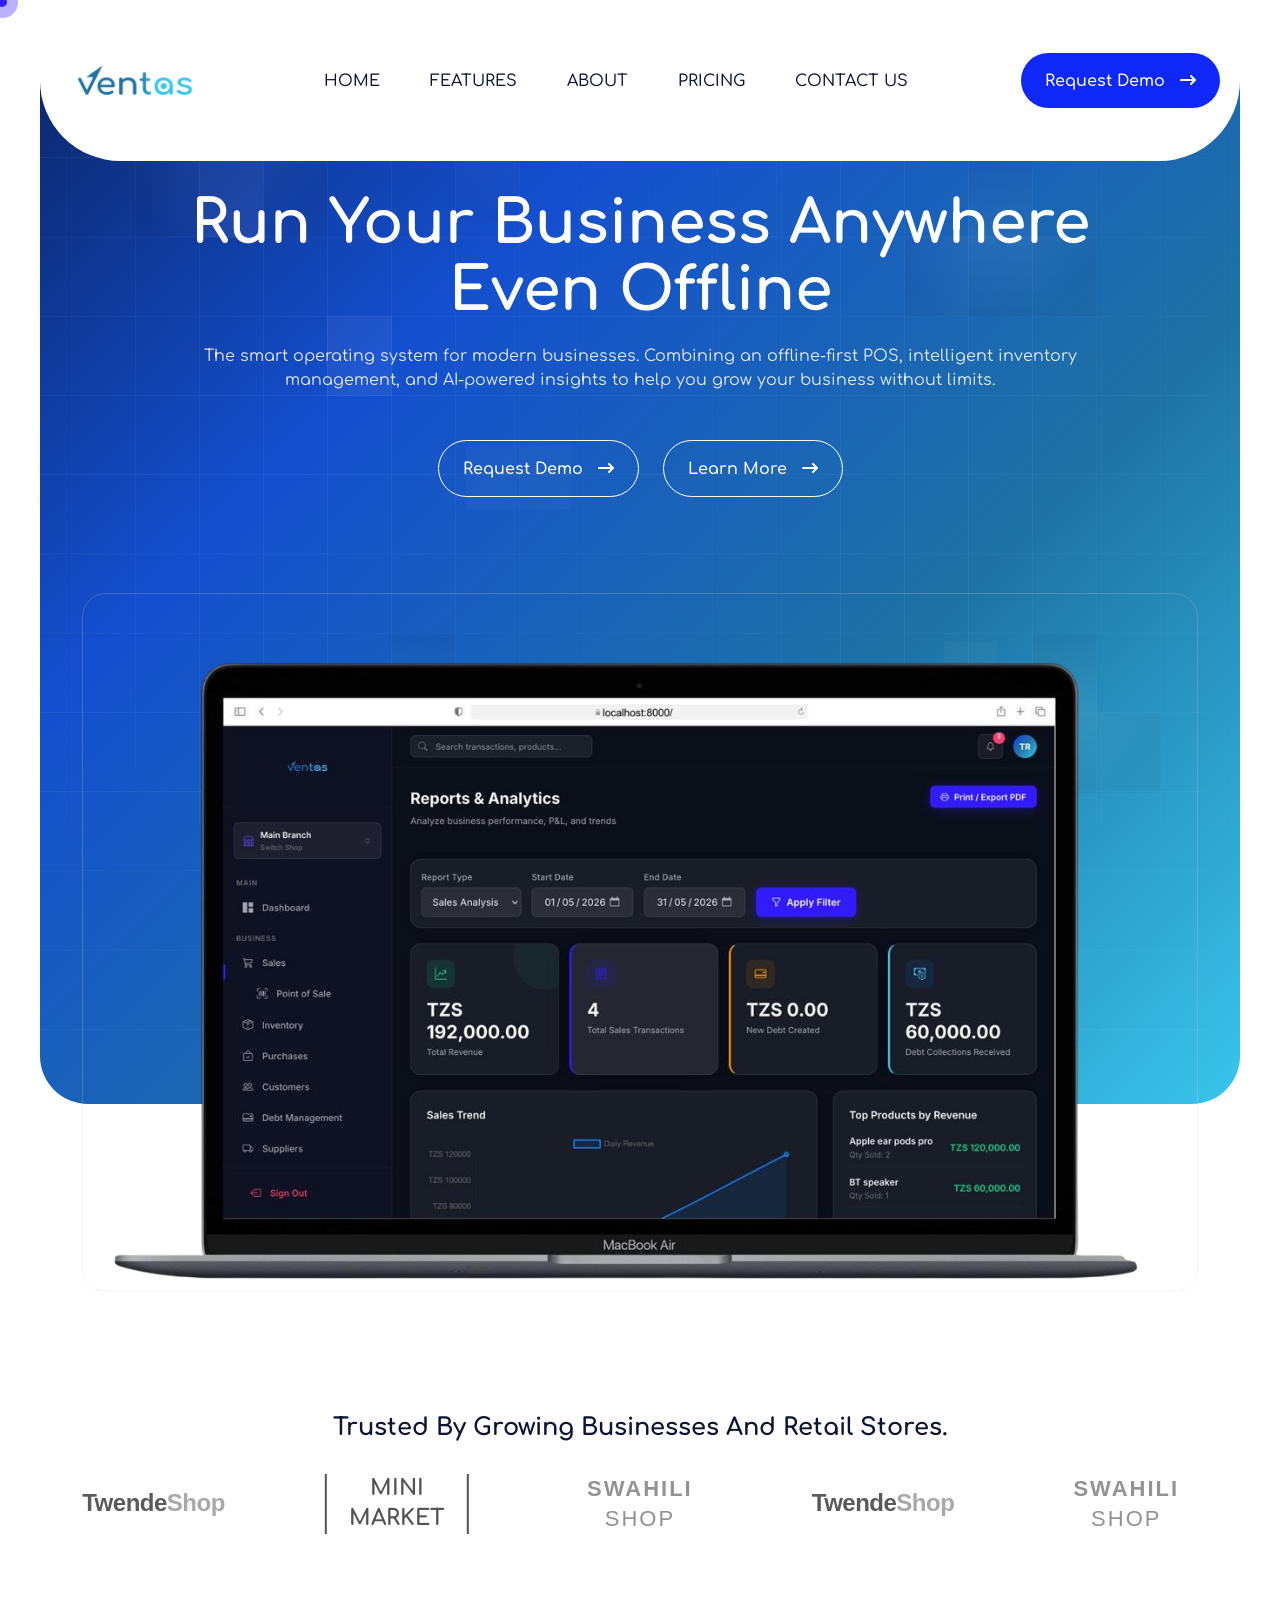
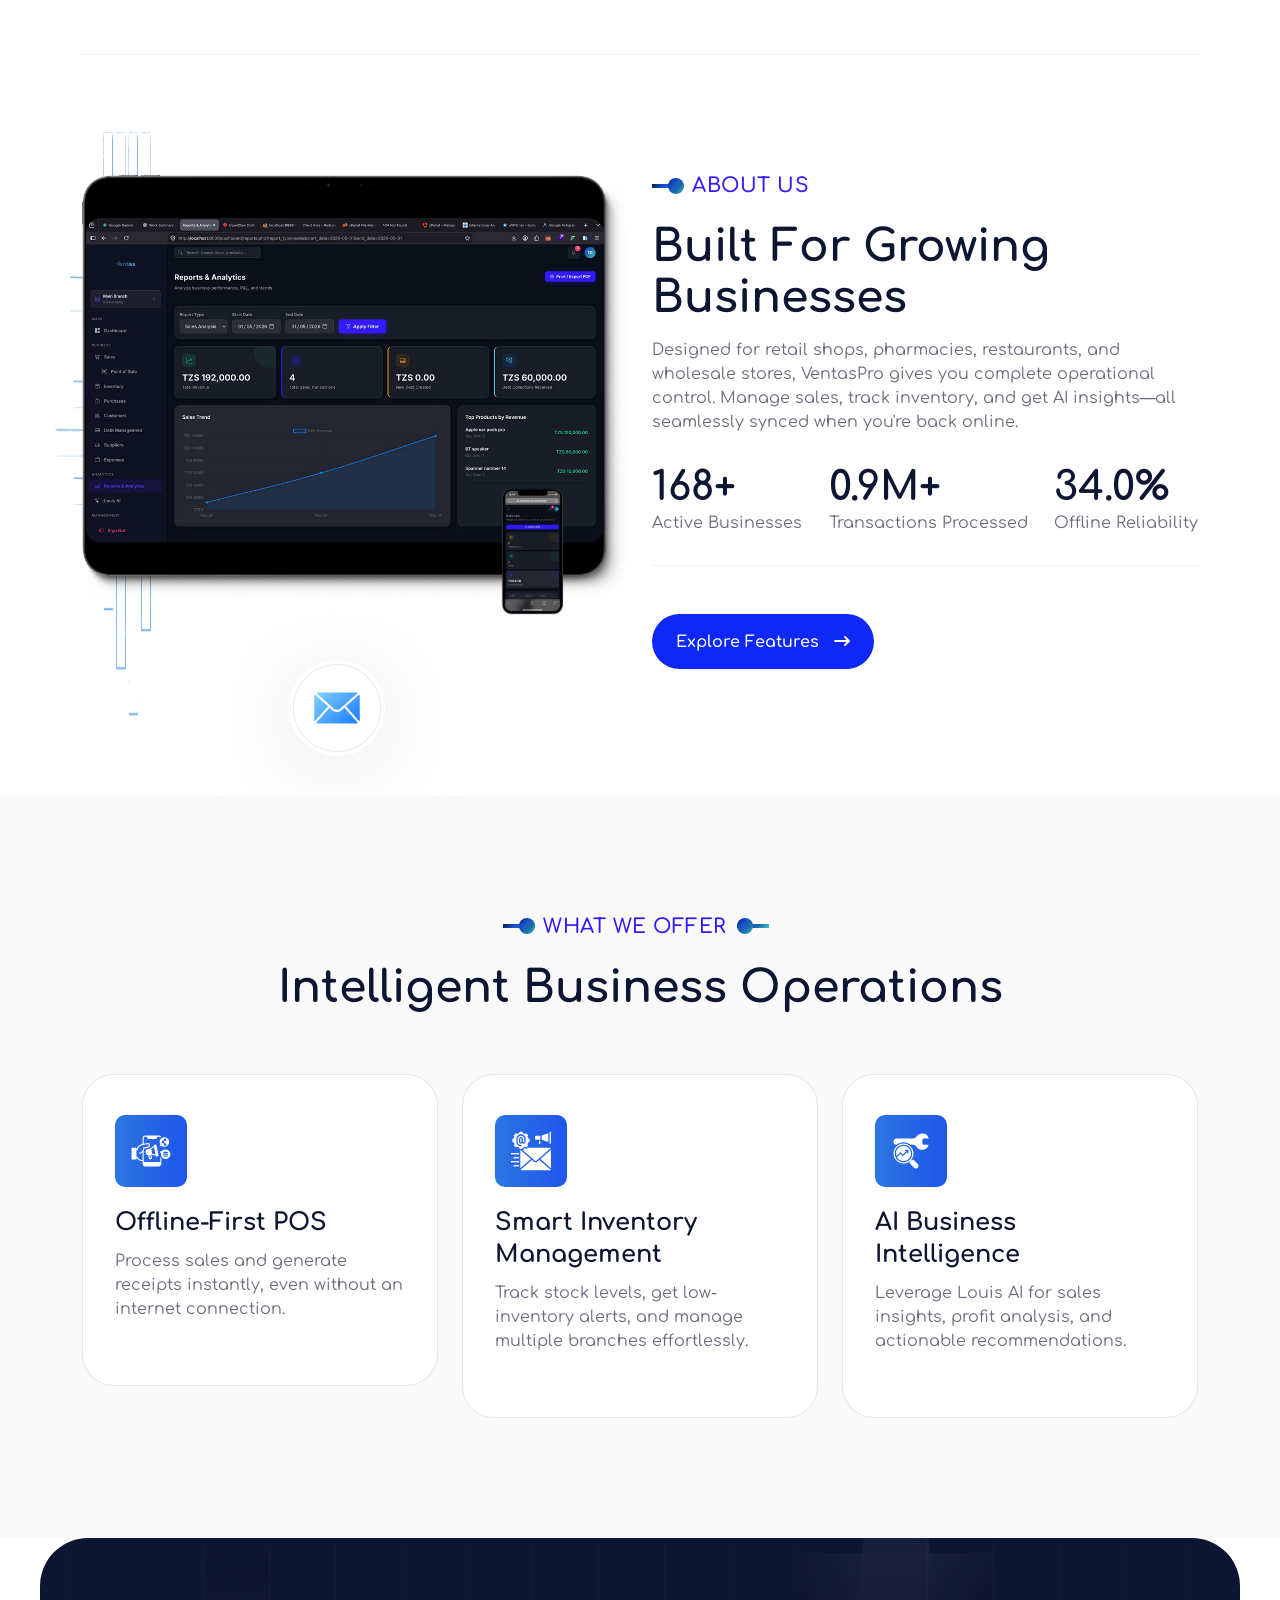
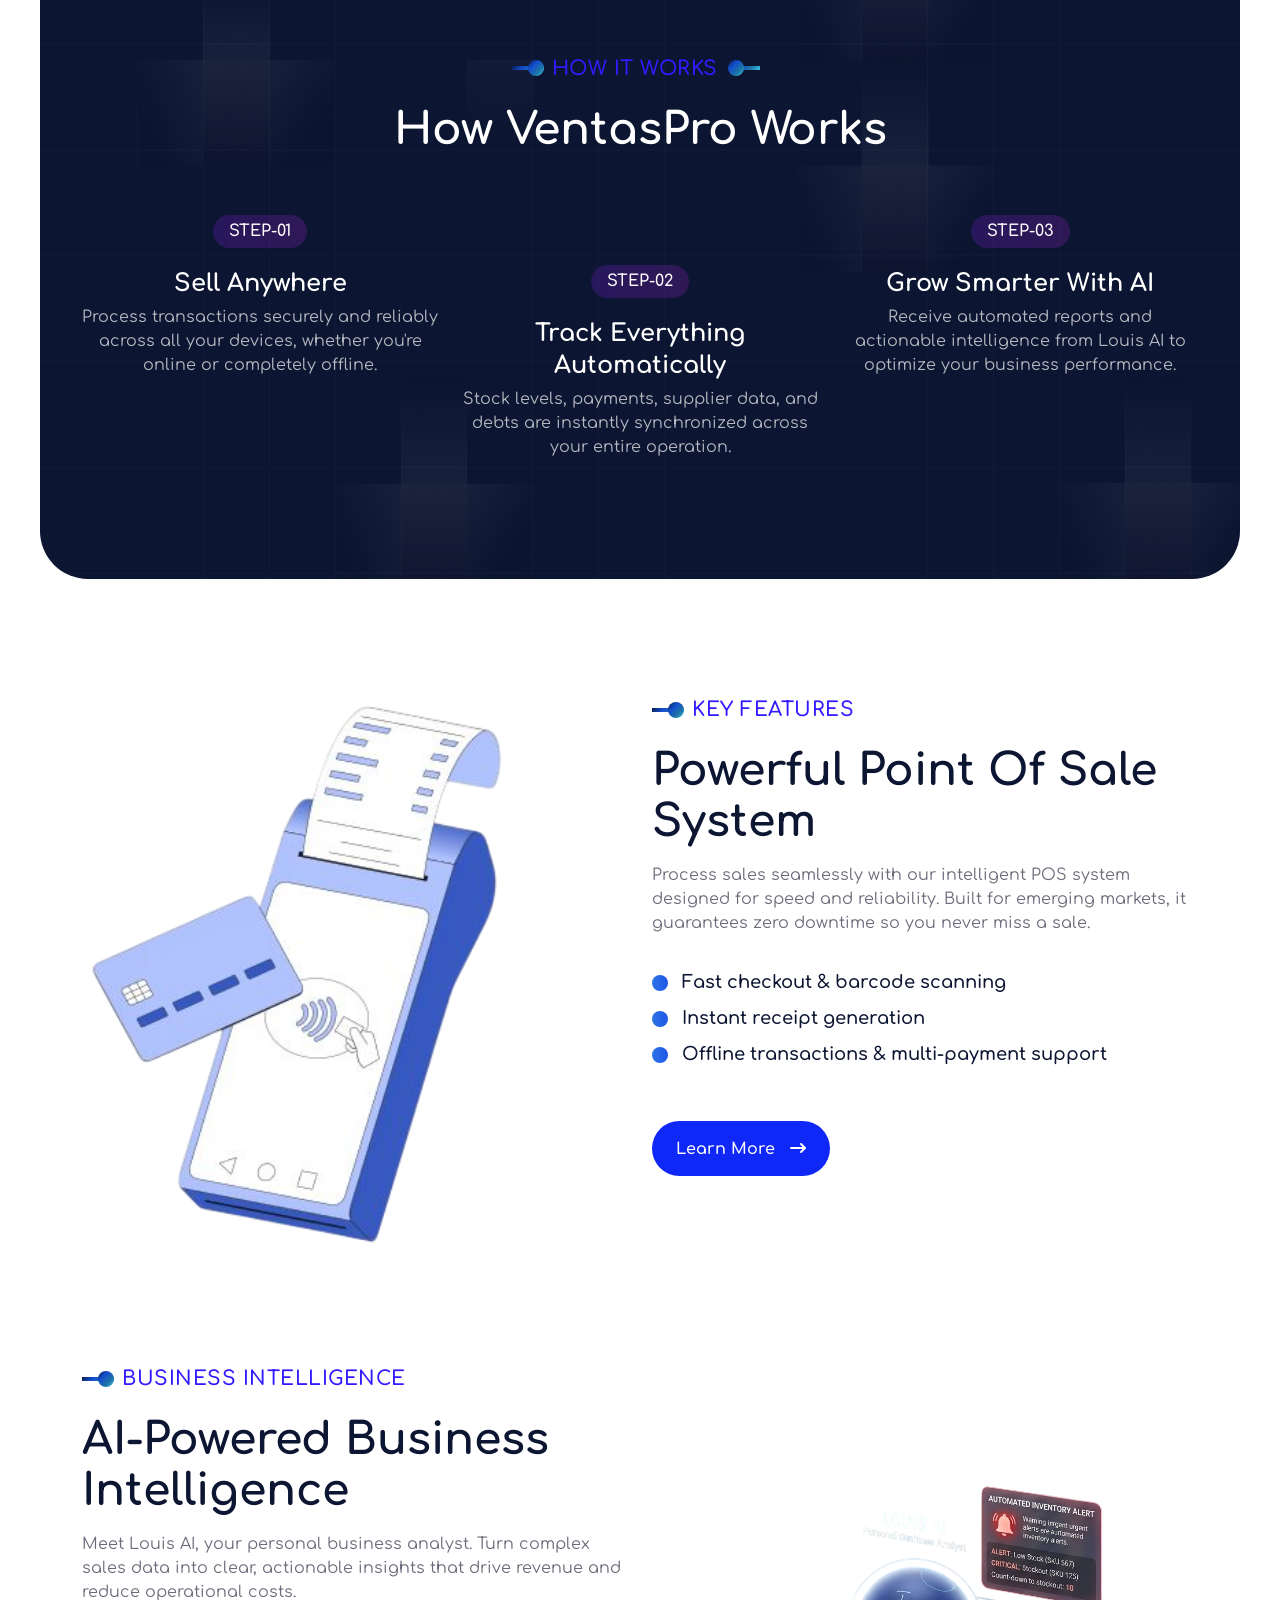
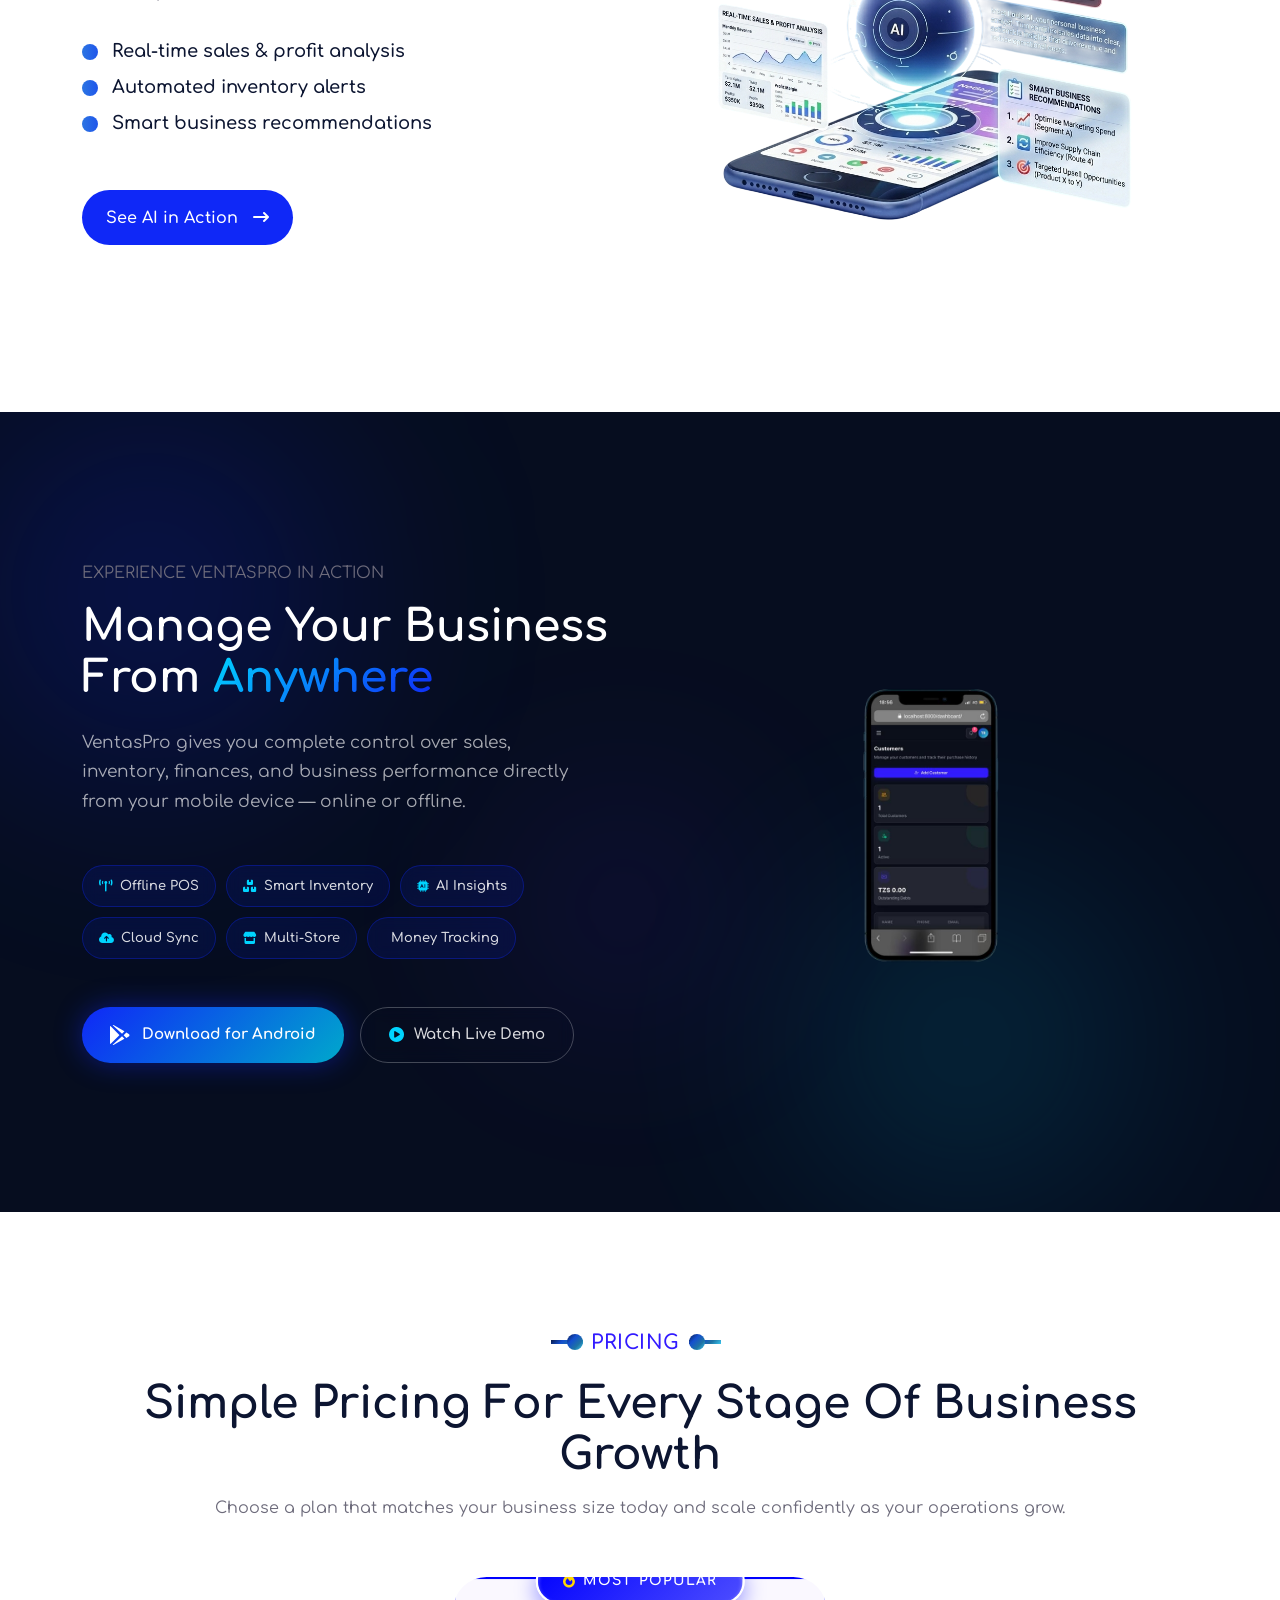
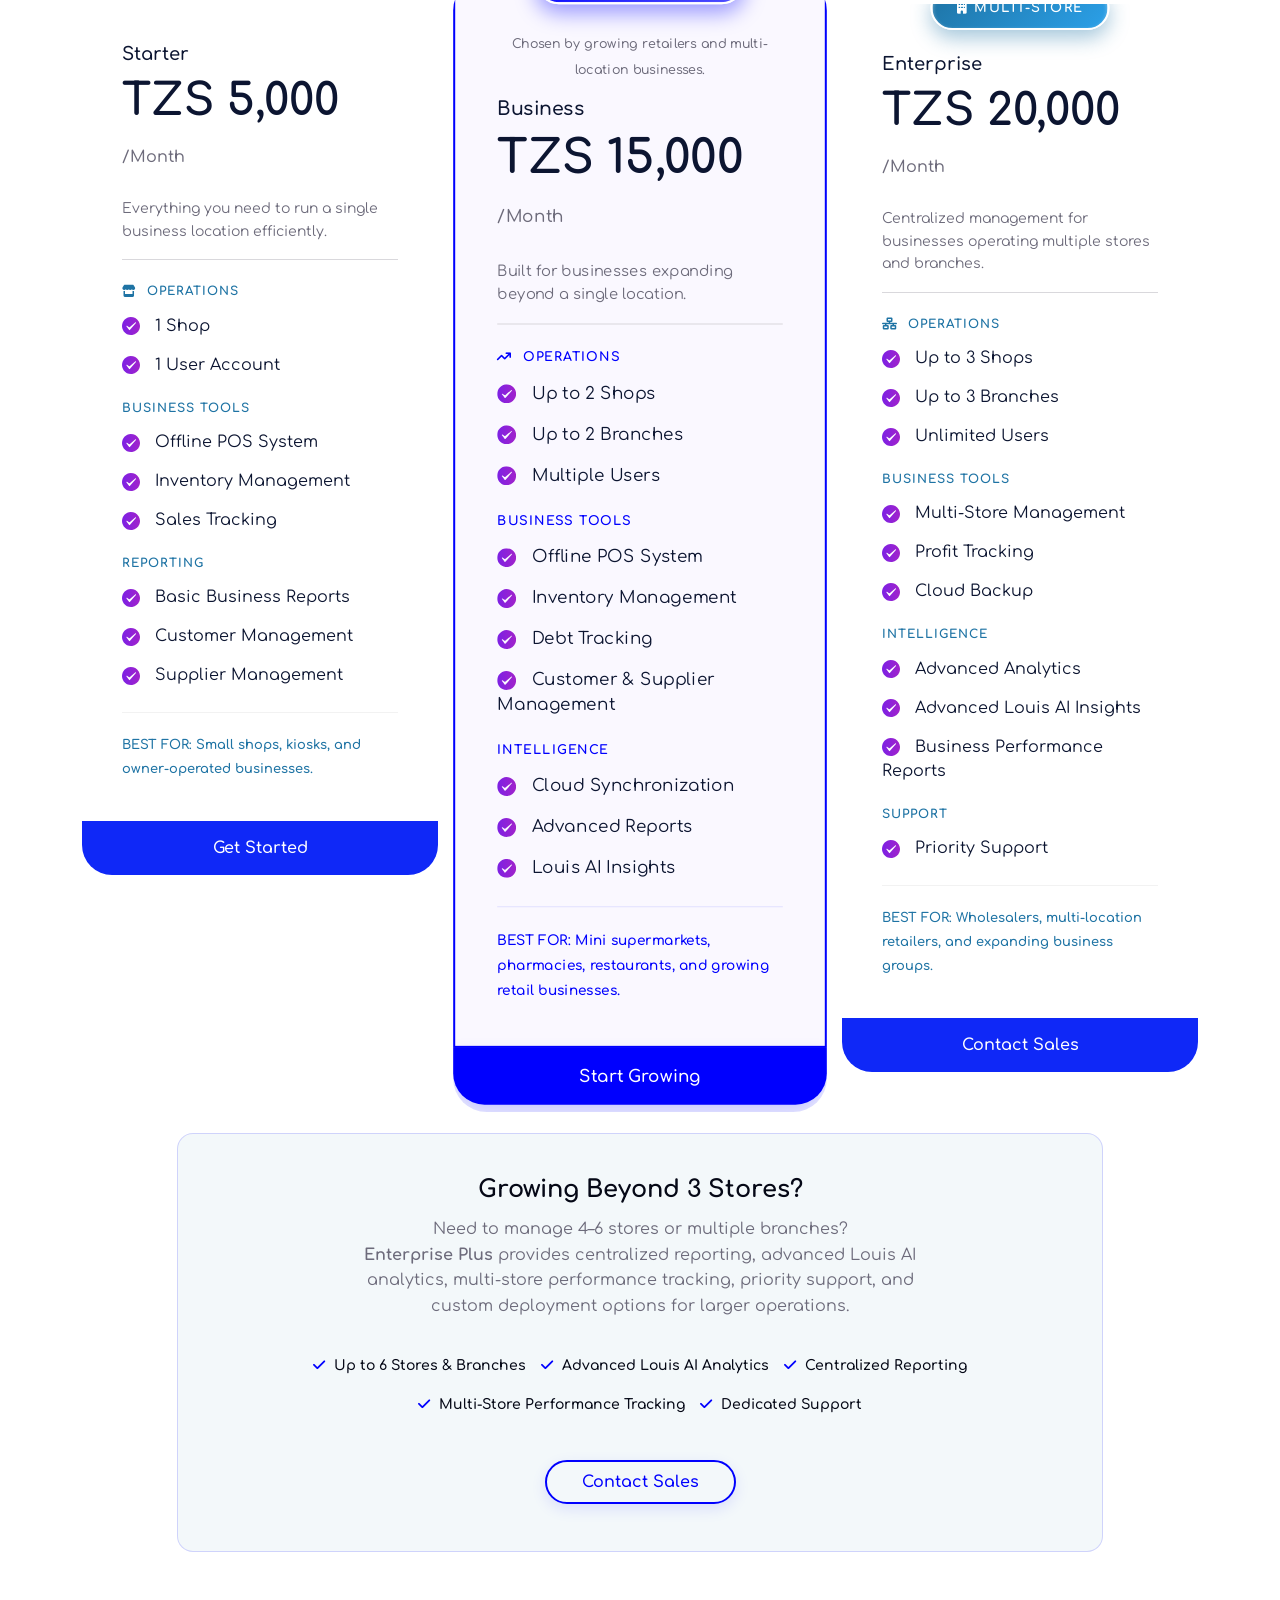
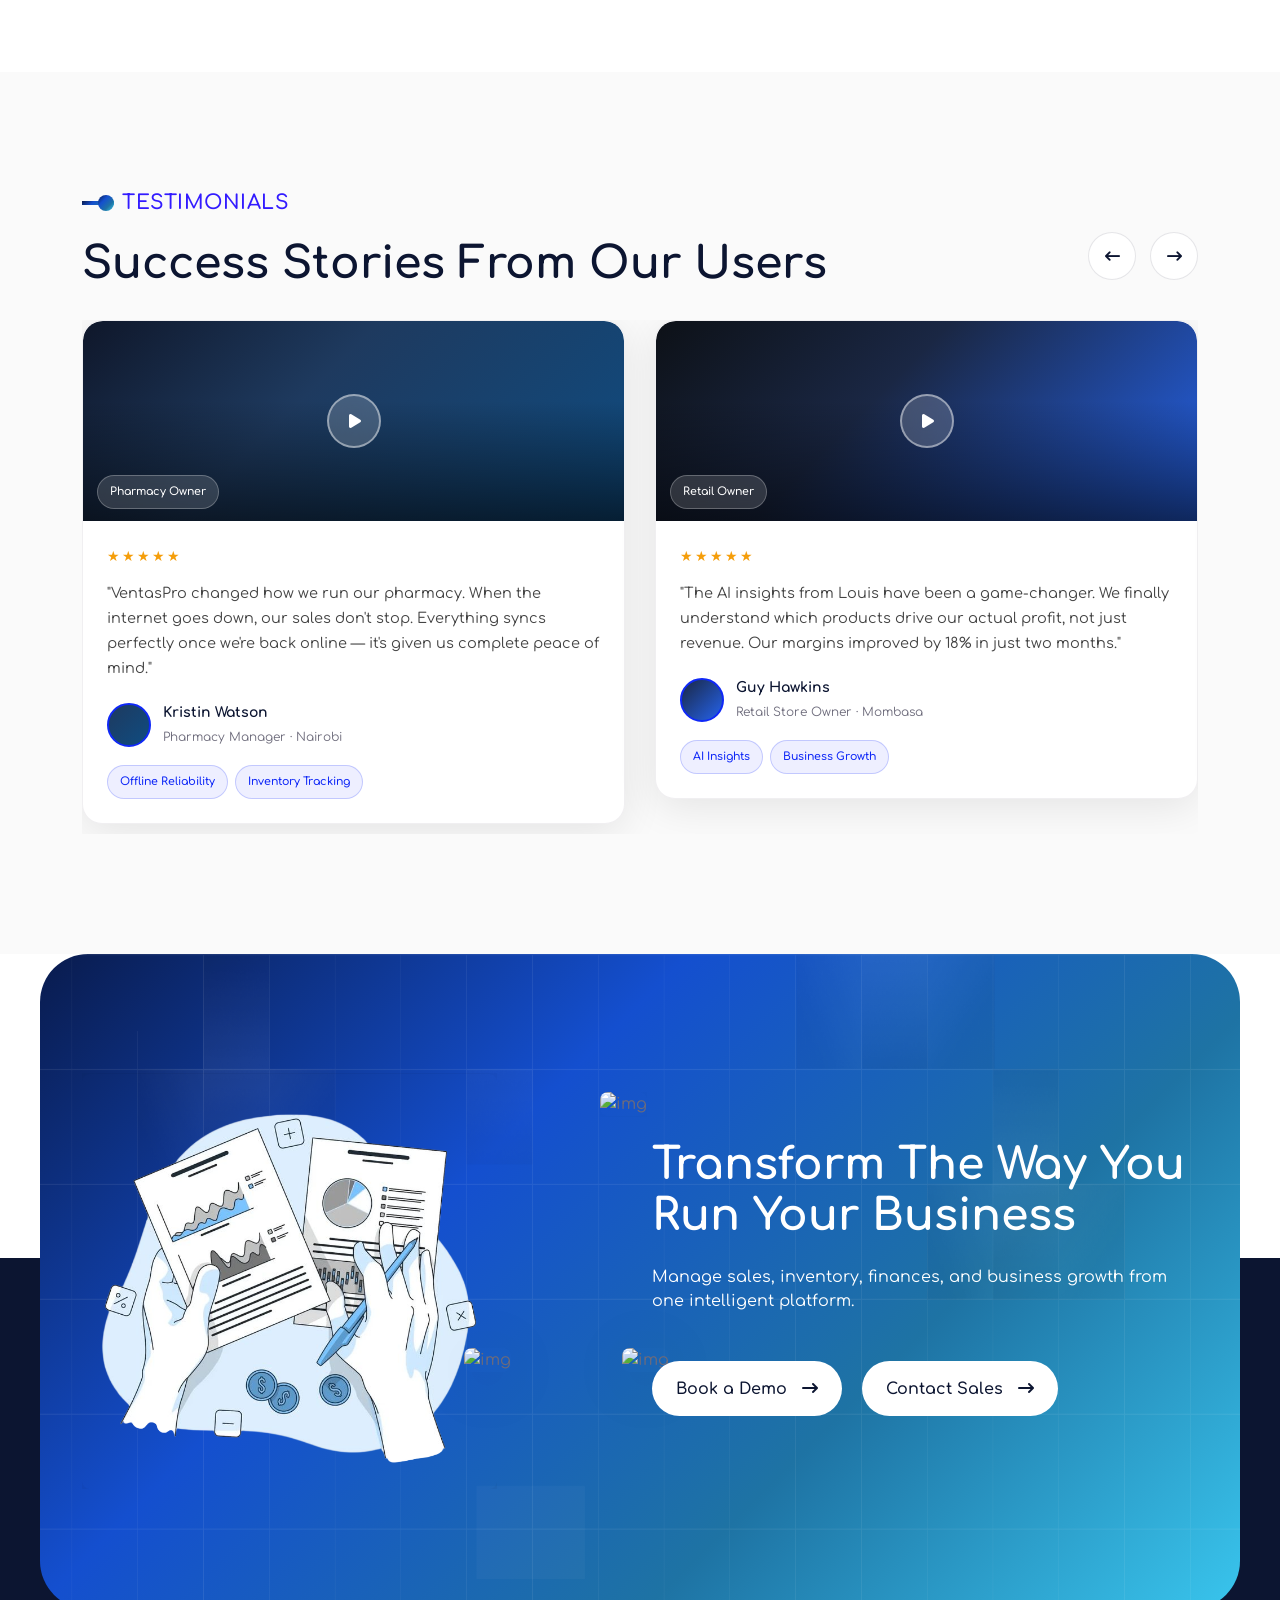
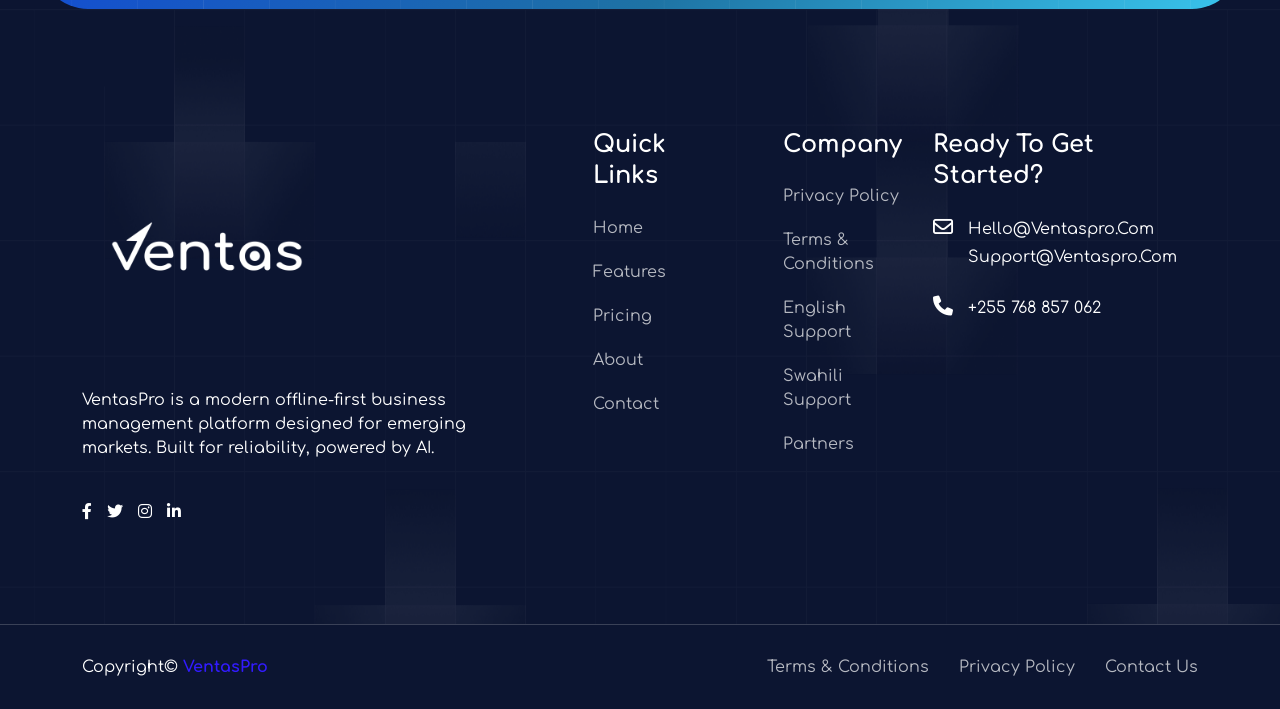
==== commit 7b91018f: "feat: enhance VentasPro landing page" ====
--- a/index.html
+++ b/index.html
@@ -98,7 +98,7 @@
                     <div class="offcanvas__top mb-5 d-flex justify-content-between align-items-center">
                         <div class="offcanvas__logo">
                             <a href="index.html">
-                                <img src="assets/img/logo/black-logo.svg" alt="logo-img">
+                                <img src="assets/img/logo/black-logo.svg" alt="logo-img" style="max-width: 120px;">
                             </a>
                         </div>
                         <div class="offcanvas__close">
@@ -242,9 +242,11 @@
                     </div>
                 </div>
                 <div class="col-xl-12">
-                    <div class="pp-hero-image wow img-custom-anim-bottom" data-wow-duration="1.3s"
+                    <div class="pp-hero-image wow img-custom-anim-bottom text-center mt-5" data-wow-duration="1.3s"
                         data-wow-delay="0.3s">
-                        <img src="assets/img/home-1/hero/hero-1.jpg" alt="img">
+                        <img src="assets/img/home-1/hero/hero-device-mochup.png" alt="Hero Mockup"
+                            class="img-fluid"
+                            style="max-height: 700px; object-fit: contain; width: 100%; object-position: center;">
                     </div>
                 </div>
             </div>
@@ -261,28 +263,28 @@
                 <div class="swiper pp-brand-slider">
                     <div class="swiper-wrapper">
                         <div class="swiper-slide">
-                            <div class="brand-image text-center">
-                                <img src="assets/img/home-1/brand/01.png" alt="img">
+                            <div class="brand-text text-center" style="display: flex; align-items: center; justify-content: center; height: 60px; filter: grayscale(100%) opacity(0.7); transition: all 0.3s ease;" onmouseover="this.style.filter='grayscale(0%) opacity(1)'" onmouseout="this.style.filter='grayscale(100%) opacity(0.7)'">
+                                <h4 style="font-weight: 800; color: #1E73A4; margin: 0; font-size: 22px; text-transform: uppercase; letter-spacing: 2px; font-family: 'Inter', sans-serif;">SWAHILI <span style="font-weight: 400;">SHOP</span></h4>
                             </div>
                         </div>
                         <div class="swiper-slide">
-                            <div class="brand-image text-center">
-                                <img src="assets/img/home-1/brand/02.png" alt="img">
+                            <div class="brand-text text-center" style="display: flex; align-items: center; justify-content: center; height: 60px; filter: grayscale(100%) opacity(0.7); transition: all 0.3s ease;" onmouseover="this.style.filter='grayscale(0%) opacity(1)'" onmouseout="this.style.filter='grayscale(100%) opacity(0.7)'">
+                                <h4 style="font-weight: 800; color: #0000FE; margin: 0; font-size: 24px; letter-spacing: -0.5px; font-family: 'Outfit', sans-serif;">Twende<span style="color: #FF6B00;">Shop</span></h4>
                             </div>
                         </div>
                         <div class="swiper-slide">
-                            <div class="brand-image text-center">
-                                <img src="assets/img/home-1/brand/03.png" alt="img">
+                            <div class="brand-text text-center" style="display: flex; align-items: center; justify-content: center; height: 60px; filter: grayscale(100%) opacity(0.7); transition: all 0.3s ease;" onmouseover="this.style.filter='grayscale(0%) opacity(1)'" onmouseout="this.style.filter='grayscale(100%) opacity(0.7)'">
+                                <h4 style="font-weight: 700; color: #050816; margin: 0; font-size: 22px; text-transform: uppercase; border: 2px solid #050816; padding: 4px 12px; border-radius: 4px;">MINI MARKET</h4>
                             </div>
                         </div>
                         <div class="swiper-slide">
-                            <div class="brand-image text-center">
-                                <img src="assets/img/home-1/brand/04.png" alt="img">
+                            <div class="brand-text text-center" style="display: flex; align-items: center; justify-content: center; height: 60px; filter: grayscale(100%) opacity(0.7); transition: all 0.3s ease;" onmouseover="this.style.filter='grayscale(0%) opacity(1)'" onmouseout="this.style.filter='grayscale(100%) opacity(0.7)'">
+                                <h4 style="font-weight: 800; color: #1E73A4; margin: 0; font-size: 22px; text-transform: uppercase; letter-spacing: 2px; font-family: 'Inter', sans-serif;">SWAHILI <span style="font-weight: 400;">SHOP</span></h4>
                             </div>
                         </div>
                         <div class="swiper-slide">
-                            <div class="brand-image text-center">
-                                <img src="assets/img/home-1/brand/05.png" alt="img">
+                            <div class="brand-text text-center" style="display: flex; align-items: center; justify-content: center; height: 60px; filter: grayscale(100%) opacity(0.7); transition: all 0.3s ease;" onmouseover="this.style.filter='grayscale(0%) opacity(1)'" onmouseout="this.style.filter='grayscale(100%) opacity(0.7)'">
+                                <h4 style="font-weight: 800; color: #0000FE; margin: 0; font-size: 24px; letter-spacing: -0.5px; font-family: 'Outfit', sans-serif;">Twende<span style="color: #FF6B00;">Shop</span></h4>
                             </div>
                         </div>
                     </div>
@@ -297,17 +299,21 @@
             <div class="pp-about-wrapper">
                 <div class="row g-4">
                     <div class="col-lg-6">
-                        <div class="about-image">
-                            <img src="assets/img/home-1/about/about-1.jpg" alt="img" class="wow img-custom-anim-left"
-                                data-wow-duration="1.3s" data-wow-delay="0.3s">
-                            <div class="about-image-2">
-                                <img src="assets/img/home-1/about/about-2.jpg" alt="img">
+                        <div class="about-image position-relative">
+                            <img src="assets/img/home-1/about/about-ipad.png" alt="iPad Mockup"
+                                class="wow img-custom-anim-left img-fluid" data-wow-duration="1.3s"
+                                data-wow-delay="0.3s" style="max-width: 100%; height: auto; object-fit: contain;">
+                            <div class="about-image-2"
+                                style="position: absolute; bottom: -5%; right: -5%; max-width: 45%;">
+                                <img src="assets/img/home-1/about/about -device-mockup.png" alt="Device Mockup"
+                                    class="img-fluid" style="max-width: 100%; height: auto;">
                             </div>
                             <div class="about-shape">
-                                <img src="assets/img/home-1/about/shape-1.png" alt="img">
-                            </div>
-                            <div class="circle-shape">
-                                <img src="assets/img/home-1/about/shape-2.png" alt="img">
+                                <img src="assets/img/home-1/about/shape-1.png" alt="Shape">
+                            </div>
+                            <div class="circle-shape" style="position: absolute; top: -10%; left: -5%; z-index: -1;">
+                                <img src="assets/img/home-1/about/about-shape.png" alt="Circle Shape" class="img-fluid"
+                                    style="max-width: 150px; opacity: 0.8;">
                             </div>
                         </div>
                     </div>
@@ -475,8 +481,8 @@
                 <div class="row g-4">
                     <div class="col-lg-6">
                         <div class="pp-key-feature-image">
-                            <img src="assets/img/home-1/feature/pos_dashboard.png" alt="POS Dashboard Mockup"
-                                style="border-radius: 12px; box-shadow: 0 20px 40px rgba(0,0,0,0.1);">
+                            <img src="assets/img/home-1/feature/feature-mockup.png" alt="POS Dashboard Mockup"
+                                style="max-width: 100%; height: auto; object-fit: contain; background: transparent;">
                         </div>
                     </div>
                     <div class="col-lg-6">
@@ -546,8 +552,8 @@
                     </div>
                     <div class="col-lg-6">
                         <div class="pp-key-feature-image">
-                            <img src="assets/img/home-1/feature/ai_dashboard.png" alt="AI Dashboard Mockup"
-                                style="border-radius: 12px; box-shadow: 0 20px 40px rgba(0,0,0,0.1);">
+                            <img src="assets/img/home-1/feature/ai-section.png" alt="AI Dashboard Mockup"
+                                style="max-width: 100%; height: auto; object-fit: contain; background: transparent;">
                         </div>
                     </div>
                 </div>
@@ -568,7 +574,8 @@
                 <div class="col-lg-6">
                     <div class="vp-showcase-content wow fadeInLeft" data-wow-duration="1s" data-wow-delay="0.2s">
                         <span class="pp-sub-title">EXPERIENCE VENTASPRO IN ACTION</span>
-                        <h2 class="text-white mt-3 mb-4">Manage Your Business<br>From <span class="vp-gradient-text">Anywhere</span></h2>
+                        <h2 class="text-white mt-3 mb-4">Manage Your Business<br>From <span
+                                class="vp-gradient-text">Anywhere</span></h2>
                         <p class="vp-showcase-desc mb-5">
                             VentasPro gives you complete control over sales, inventory, finances, and business
                             performance directly from your mobile device — online or offline.
@@ -583,7 +590,11 @@
                         </div>
                         <div class="vp-showcase-ctas d-flex flex-wrap gap-3">
                             <a href="#" class="vp-android-btn">
-                                <svg class="vp-play-icon" viewBox="0 0 24 24" fill="currentColor" xmlns="http://www.w3.org/2000/svg" aria-hidden="true"><path d="M3.18 23.76c.32.18.68.24 1.05.17l13.1-7.57-2.89-2.89-11.26 10.29zM.5 1.27A1.5 1.5 0 0 0 0 2.5v19a1.5 1.5 0 0 0 .5 1.23l.07.06 10.64-10.64v-.25L.57 1.21l-.07.06zM22.49 10.7l-2.89-1.67-3.25 3.25 3.25 3.24 2.9-1.67a1.85 1.85 0 0 0 0-3.15zM4.23.07L17.33 7.64l-2.89 2.89L3.18.24A1.85 1.85 0 0 1 4.23.07z"/></svg>
+                                <svg class="vp-play-icon" viewBox="0 0 24 24" fill="currentColor"
+                                    xmlns="http://www.w3.org/2000/svg" aria-hidden="true">
+                                    <path
+                                        d="M3.18 23.76c.32.18.68.24 1.05.17l13.1-7.57-2.89-2.89-11.26 10.29zM.5 1.27A1.5 1.5 0 0 0 0 2.5v19a1.5 1.5 0 0 0 .5 1.23l.07.06 10.64-10.64v-.25L.57 1.21l-.07.06zM22.49 10.7l-2.89-1.67-3.25 3.25 3.25 3.24 2.9-1.67a1.85 1.85 0 0 0 0-3.15zM4.23.07L17.33 7.64l-2.89 2.89L3.18.24A1.85 1.85 0 0 1 4.23.07z" />
+                                </svg>
                                 Download for Android
                             </a>
                             <a href="#" class="vp-demo-btn">
@@ -595,72 +606,7 @@
                 <!-- RIGHT: phone mockups -->
                 <div class="col-lg-6">
                     <div class="vp-phone-scene wow fadeInRight" data-wow-duration="1.2s" data-wow-delay="0.3s">
-                        <div class="vp-phone vp-phone-main">
-                            <div class="vp-phone-frame">
-                                <div class="vp-phone-notch"></div>
-                                <div class="vp-phone-screen">
-                                    <div class="vp-screen-header">
-                                        <span class="vp-screen-title">Today's Sales</span>
-                                        <span class="vp-screen-badge online">● Online</span>
-                                    </div>
-                                    <div class="vp-screen-metric">
-                                        <span class="vp-metric-label">Total Revenue</span>
-                                        <span class="vp-metric-value">KES 184,520</span>
-                                        <span class="vp-metric-change up">↑ 12.4% vs yesterday</span>
-                                    </div>
-                                    <div class="vp-screen-bars">
-                                        <div class="vp-bar" style="height:55%"></div>
-                                        <div class="vp-bar" style="height:72%"></div>
-                                        <div class="vp-bar" style="height:48%"></div>
-                                        <div class="vp-bar" style="height:88%"></div>
-                                        <div class="vp-bar" style="height:64%"></div>
-                                        <div class="vp-bar" style="height:95%"></div>
-                                        <div class="vp-bar active" style="height:78%"></div>
-                                    </div>
-                                    <div class="vp-screen-items">
-                                        <div class="vp-screen-item">
-                                            <span class="vp-item-dot cyan"></span>
-                                            <span class="vp-item-name">Milk 500ml</span>
-                                            <span class="vp-item-val">×124</span>
-                                        </div>
-                                        <div class="vp-screen-item">
-                                            <span class="vp-item-dot blue"></span>
-                                            <span class="vp-item-name">Bread Loaf</span>
-                                            <span class="vp-item-val">×89</span>
-                                        </div>
-                                        <div class="vp-screen-item">
-                                            <span class="vp-item-dot purple"></span>
-                                            <span class="vp-item-name">Cooking Oil 1L</span>
-                                            <span class="vp-item-val">×61</span>
-                                        </div>
-                                    </div>
-                                </div>
-                            </div>
-                        </div>
-                        <div class="vp-phone vp-phone-secondary">
-                            <div class="vp-phone-frame">
-                                <div class="vp-phone-notch"></div>
-                                <div class="vp-phone-screen vp-screen-dark">
-                                    <div class="vp-screen-header">
-                                        <span class="vp-screen-title">Louis AI</span>
-                                        <span class="vp-screen-badge ai">✦ AI</span>
-                                    </div>
-                                    <div class="vp-ai-bubble">
-                                        <p>Your top product this week is <strong>Milk 500ml</strong>. Restock soon — current supply lasts ~2 days.</p>
-                                    </div>
-                                    <div class="vp-ai-insight"><span class="vp-insight-icon">📈</span><span>Revenue up 12% this month</span></div>
-                                    <div class="vp-ai-insight"><span class="vp-insight-icon">⚠️</span><span>3 items low in stock</span></div>
-                                </div>
-                            </div>
-                        </div>
-                        <div class="vp-float-card vp-card-1 float-bob-y">
-                            <i class="fa-solid fa-tower-broadcast"></i>
-                            <div><strong>Offline Mode</strong><span>Active — 100% reliable</span></div>
-                        </div>
-                        <div class="vp-float-card vp-card-2 float-bob-x">
-                            <i class="fa-solid fa-bolt"></i>
-                            <div><strong>47 Sales</strong><span>In the last hour</span></div>
-                        </div>
+                        <img src="assets/img/home-1/about/about -device-mockup.png" alt="Device Mockup" class="img-fluid" style="max-width: 100%; height: auto;">
                     </div>
                 </div>
             </div>
@@ -669,7 +615,6 @@
 
     <!-- Pp-pricing Section Start -->
     <section class="pp-pricing-section section-padding fix">
-
         <div class="container">
             <div class="pp-section-title text-center">
                 <span class="pp-sub-title wow fadeInUp">
@@ -677,261 +622,199 @@
                     <span class="pp-style-2"></span>
                 </span>
                 <h2 class="wow fadeInUp" data-wow-delay=".3s">
-                    Pricing That Fits Your Needs
+                    Simple Pricing for Every Stage of Business Growth
                 </h2>
-            </div>
-            <div class="pricing-two__tab">
-                <nav>
-                    <div class="nav nav-tabs" id="nav-tab" role="tablist">
-                        <button class="nav-link active" id="pt-1-tab" data-bs-toggle="tab" data-bs-target="#pt-1"
-                            type="button" role="tab" aria-controls="pt-1" aria-selected="true">Monthly</button>
-                        <button class="nav-link" id="pt-2-tab" data-bs-toggle="tab" data-bs-target="#pt-2" type="button"
-                            role="tab" aria-controls="pt-2" aria-selected="false">Yearly</button>
-                    </div>
-                </nav>
-            </div>
-            <div class="pricing__tab-content">
-                <div class="tab-content" id="nav-tabContent">
-                    <div class="tab-pane fade show active" id="pt-1" role="tabpanel" aria-labelledby="pt-1-tab">
-                        <div class="row">
-                            <div class="col-xl-4 col-lg-6 col-md-6">
-                                <div class="pp-pricing-main-item">
-                                    <div class="pp-pricing-card-item">
-                                        <div class="pp-pricing-header">
-                                            <h5>Starter</h5>
-                                            <h2>TZS 20,000<span>/ Per Month</span></h2>
-                                        </div>
-                                        <ul class="pp-pricing-list">
-                                            <li>
-                                                <img src="assets/img/home-1/icon/cheak.svg" alt="img">
-                                                Offline-first POS
-                                            </li>
-                                            <li>
-                                                <img src="assets/img/home-1/icon/cheak.svg" alt="img">
-                                                1 user account
-                                            </li>
-                                            <li>
-                                                <img src="assets/img/home-1/icon/cheak.svg" alt="img">
-                                                Basic inventory tracking
-                                            </li>
-                                            <li class="pp-style-2">
-                                                <img src="assets/img/home-1/icon/cheak-2.svg" alt="img">
-                                                Standard receipt generation
-                                            </li>
-                                            <li class="pp-style-2">
-                                                <img src="assets/img/home-1/icon/cheak-2.svg" alt="img">
-                                                Email support
-                                            </li>
-                                        </ul>
-                                    </div>
-                                    <div class="pricing-button">
-                                        <a href="contact.html" class="pp-theme-btn">Get You Free plan</a>
-                                    </div>
-                                </div>
-                            </div>
-                            <div class="col-xl-4 col-lg-6 col-md-6">
-                                <div class="pp-pricing-main-item">
-                                    <div class="pp-pricing-card-item">
-                                        <div class="pp-pricing-header">
-                                            <h5>Business</h5>
-                                            <h2>TZS 10,000<span>/ Per Month</span></h2>
-                                        </div>
-                                        <ul class="pp-pricing-list">
-                                            <li>
-                                                <img src="assets/img/home-1/icon/cheak.svg" alt="img">
-                                                All Starter features
-                                            </li>
-                                            <li>
-                                                <img src="assets/img/home-1/icon/cheak.svg" alt="img">
-                                                Multi-store support
-                                            </li>
-                                            <li>
-                                                <img src="assets/img/home-1/icon/cheak.svg" alt="img">
-                                                Louis AI basic insights
-                                            </li>
-                                            <li>
-                                                <img src="assets/img/home-1/icon/cheak.svg" alt="img">
-                                                Supplier management
-                                            </li>
-                                            <li>
-                                                <img src="assets/img/home-1/icon/cheak.svg" alt="img">
-                                                Advanced reporting
-                                            </li>
-                                            <li>
-                                                <img src="assets/img/home-1/icon/cheak.svg" alt="img">
-                                                Priority support
-                                            </li>
-                                        </ul>
-                                    </div>
-                                    <div class="pricing-button">
-                                        <a href="contact.html" class="pp-theme-btn">Get You Free plan</a>
-                                    </div>
-                                </div>
-                            </div>
-                            <div class="col-xl-4 col-lg-6 col-md-6">
-                                <div class="pp-pricing-main-item">
-                                    <div class="pp-pricing-card-item">
-                                        <div class="pp-pricing-header">
-                                            <h5>Enterprise</h5>
-                                            <h2>Custom<span>/ Pricing</span></h2>
-                                        </div>
-                                        <ul class="pp-pricing-list">
-                                            <li>
-                                                <img src="assets/img/home-1/icon/cheak.svg" alt="img">
-                                                All Business features
-                                            </li>
-                                            <li>
-                                                <img src="assets/img/home-1/icon/cheak.svg" alt="img">
-                                                Advanced AI forecasting
-                                            </li>
-                                            <li>
-                                                <img src="assets/img/home-1/icon/cheak.svg" alt="img">
-                                                Custom integrations
-                                            </li>
-                                            <li>
-                                                <img src="assets/img/home-1/icon/cheak.svg" alt="img">
-                                                Unlimited collaborators
-                                            </li>
-                                            <li>
-                                                <img src="assets/img/home-1/icon/cheak.svg" alt="img">
-                                                Dedicated account manager
-                                            </li>
-                                            <li class="pp-style-2">
-                                                <img src="assets/img/home-1/icon/cheak-2.svg" alt="img">
-                                                On-site training
-                                            </li>
-                                        </ul>
-                                    </div>
-                                    <div class="pricing-button">
-                                        <a href="contact.html" class="pp-theme-btn">Get You Free plan</a>
-                                    </div>
-                                </div>
-                            </div>
-                        </div>
-                    </div>
-                    <div class="tab-pane fade" id="pt-2" role="tabpanel" aria-labelledby="pt-2-tab">
-                        <div class="row">
-                            <div class="col-xl-4 col-lg-6 col-md-6">
-                                <div class="pp-pricing-main-item">
-                                    <div class="pp-pricing-card-item">
-                                        <div class="pp-pricing-header">
-                                            <h5>Starter</h5>
-                                            <h2>$14.9<span>/ Per Month</span></h2>
-                                        </div>
-                                        <ul class="pp-pricing-list">
-                                            <li>
-                                                <img src="assets/img/home-1/icon/cheak.svg" alt="img">
-                                                Offline-first POS
-                                            </li>
-                                            <li>
-                                                <img src="assets/img/home-1/icon/cheak.svg" alt="img">
-                                                1 user account
-                                            </li>
-                                            <li>
-                                                <img src="assets/img/home-1/icon/cheak.svg" alt="img">
-                                                Basic inventory tracking
-                                            </li>
-                                            <li class="pp-style-2">
-                                                <img src="assets/img/home-1/icon/cheak-2.svg" alt="img">
-                                                Standard receipt generation
-                                            </li>
-                                            <li class="pp-style-2">
-                                                <img src="assets/img/home-1/icon/cheak-2.svg" alt="img">
-                                                Email support
-                                            </li>
-                                        </ul>
-                                    </div>
-                                    <div class="pricing-button">
-                                        <a href="contact.html" class="pp-theme-btn">Get You Free plan</a>
-                                    </div>
-                                </div>
-                            </div>
-                            <div class="col-xl-4 col-lg-6 col-md-6">
-                                <div class="pp-pricing-main-item">
-                                    <div class="pp-pricing-card-item">
-                                        <div class="pp-pricing-header">
-                                            <h5>Business</h5>
-                                            <h2>TZS 29,000<span>/ Per Month</span></h2>
-                                        </div>
-                                        <ul class="pp-pricing-list">
-                                            <li>
-                                                <img src="assets/img/home-1/icon/cheak.svg" alt="img">
-                                                All Starter features
-                                            </li>
-                                            <li>
-                                                <img src="assets/img/home-1/icon/cheak.svg" alt="img">
-                                                Multi-store support
-                                            </li>
-                                            <li>
-                                                <img src="assets/img/home-1/icon/cheak.svg" alt="img">
-                                                Louis AI basic insights
-                                            </li>
-                                            <li>
-                                                <img src="assets/img/home-1/icon/cheak.svg" alt="img">
-                                                Supplier management
-                                            </li>
-                                            <li>
-                                                <img src="assets/img/home-1/icon/cheak.svg" alt="img">
-                                                Advanced reporting
-                                            </li>
-                                            <li>
-                                                <img src="assets/img/home-1/icon/cheak.svg" alt="img">
-                                                Priority support
-                                            </li>
-                                        </ul>
-                                    </div>
-                                    <div class="pricing-button">
-                                        <a href="contact.html" class="pp-theme-btn">Get You Free plan</a>
-                                    </div>
-                                </div>
-                            </div>
-                            <div class="col-xl-4 col-lg-6 col-md-6">
-                                <div class="pp-pricing-main-item">
-                                    <div class="pp-pricing-card-item">
-                                        <div class="pp-pricing-header">
-                                            <h5>Enterprise</h5>
-                                            <h2>Custom<span>/ Pricing</span></h2>
-                                        </div>
-                                        <ul class="pp-pricing-list">
-                                            <li>
-                                                <img src="assets/img/home-1/icon/cheak.svg" alt="img">
-                                                All Business features
-                                            </li>
-                                            <li>
-                                                <img src="assets/img/home-1/icon/cheak.svg" alt="img">
-                                                Advanced AI forecasting
-                                            </li>
-                                            <li>
-                                                <img src="assets/img/home-1/icon/cheak.svg" alt="img">
-                                                Custom integrations
-                                            </li>
-                                            <li>
-                                                <img src="assets/img/home-1/icon/cheak.svg" alt="img">
-                                                Unlimited collaborators
-                                            </li>
-                                            <li>
-                                                <img src="assets/img/home-1/icon/cheak.svg" alt="img">
-                                                Dedicated account manager
-                                            </li>
-                                            <li class="pp-style-2">
-                                                <img src="assets/img/home-1/icon/cheak-2.svg" alt="img">
-                                                On-site training
-                                            </li>
-                                        </ul>
-                                    </div>
-                                    <div class="pricing-button">
-                                        <a href="contact.html" class="pp-theme-btn">Get You Free plan</a>
-                                    </div>
-                                </div>
-                            </div>
-                        </div>
-                    </div>
-                </div>
-            </div>
+                <p class="wow fadeInUp" data-wow-delay=".4s" style="margin-top: 15px; color: #6D6B7B;">
+                    Choose a plan that matches your business size today and scale confidently as your operations grow.
+                </p>
+            </div>
+            
+            <div class="row pt-4">
+                <!-- CARD 1 -->
+                <div class="col-xl-4 col-lg-6 col-md-6 wow fadeInUp" data-wow-delay=".3s">
+                    <div class="pp-pricing-main-item">
+                        <div class="pp-pricing-card-item">
+                            <div class="pp-pricing-header">
+                                <h5>Starter</h5>
+                                <h2>TZS 5,000<span style="display: block; font-size: 16px; margin-top: 5px; color: #6D6B7B; font-weight: 500;">/month</span></h2>
+                                <p style="font-size: 14px; color: #6D6B7B; margin-top: 15px; line-height: 1.6;">
+                                    Everything you need to run a single business location efficiently.
+                                </p>
+                            </div>
+                            
+                            <div class="pp-pricing-features mt-4">
+                                <h6 style="font-size: 12px; color: #1E73A4; text-transform: uppercase; letter-spacing: 1px; margin-bottom: 15px; font-weight: 700;"><i class="fa-solid fa-store" style="margin-right: 5px;"></i> OPERATIONS</h6>
+                                <ul class="pp-pricing-list mb-4">
+                                    <li><img src="assets/img/home-1/icon/cheak.svg" alt="img"> 1 Shop</li>
+                                    <li><img src="assets/img/home-1/icon/cheak.svg" alt="img"> 1 User Account</li>
+                                </ul>
+                                
+                                <h6 style="font-size: 12px; color: #1E73A4; text-transform: uppercase; letter-spacing: 1px; margin-bottom: 15px; font-weight: 700;">BUSINESS TOOLS</h6>
+                                <ul class="pp-pricing-list mb-4">
+                                    <li><img src="assets/img/home-1/icon/cheak.svg" alt="img"> Offline POS System</li>
+                                    <li><img src="assets/img/home-1/icon/cheak.svg" alt="img"> Inventory Management</li>
+                                    <li><img src="assets/img/home-1/icon/cheak.svg" alt="img"> Sales Tracking</li>
+                                </ul>
+                                
+                                <h6 style="font-size: 12px; color: #1E73A4; text-transform: uppercase; letter-spacing: 1px; margin-bottom: 15px; font-weight: 700;">REPORTING</h6>
+                                <ul class="pp-pricing-list mb-0">
+                                    <li><img src="assets/img/home-1/icon/cheak.svg" alt="img"> Basic Business Reports</li>
+                                    <li><img src="assets/img/home-1/icon/cheak.svg" alt="img"> Customer Management</li>
+                                    <li><img src="assets/img/home-1/icon/cheak.svg" alt="img"> Supplier Management</li>
+                                </ul>
+                            </div>
+                            
+                            <div style="font-size: 13px; color: #1E73A4; margin-top: 25px; padding-top: 20px; border-top: 1px solid rgba(0,0,0,0.05); font-weight: 600;">
+                                BEST FOR: Small shops, kiosks, and owner-operated businesses.
+                            </div>
+                        </div>
+                        <div class="pricing-button">
+                            <a href="contact.html" class="pp-theme-btn">Get Started</a>
+                        </div>
+                    </div>
+                </div>
+
+                <!-- CARD 2 -->
+                <div class="col-xl-4 col-lg-6 col-md-6 wow fadeInUp" data-wow-delay=".5s">
+                    <div class="pp-pricing-main-item" style="transform: scale(1.05); z-index: 2; position: relative;">
+                        <div class="pp-pricing-card-item pp-style-2" style="border: 2px solid #0000FE; box-shadow: 0px 30px 60px rgba(0,0,254,0.15);">
+                            <div style="position: absolute; top: -18px; left: 50%; transform: translateX(-50%); background: linear-gradient(135deg, #0000FE 0%, #4D4DFF 100%); color: #fff; padding: 8px 24px; border-radius: 30px; font-size: 13px; font-weight: 800; text-transform: uppercase; letter-spacing: 1.5px; box-shadow: 0 8px 20px rgba(0,0,254,0.4), inset 0 2px 4px rgba(255,255,255,0.4); white-space: nowrap; border: 2px solid #fff; z-index: 10; display: flex; align-items: center; gap: 6px;">
+                                <i class="fa-solid fa-fire" style="color: #FFD700;"></i> MOST POPULAR
+                            </div>
+                            <div style="text-align: center; font-size: 12px; color: #6D6B7B; margin-bottom: 15px; font-weight: 500; padding-top: 10px;">
+                                Chosen by growing retailers and multi-location businesses.
+                            </div>
+                            <div class="pp-pricing-header">
+                                <h5>Business</h5>
+                                <h2>TZS 15,000<span style="display: block; font-size: 16px; margin-top: 5px; color: #6D6B7B; font-weight: 500;">/month</span></h2>
+                                <p style="font-size: 14px; color: #6D6B7B; margin-top: 15px; line-height: 1.6;">
+                                    Built for businesses expanding beyond a single location.
+                                </p>
+                            </div>
+                            
+                            <div class="pp-pricing-features mt-4">
+                                <h6 style="font-size: 12px; color: #0000FE; text-transform: uppercase; letter-spacing: 1px; margin-bottom: 15px; font-weight: 700;"><i class="fa-solid fa-arrow-trend-up" style="margin-right: 5px;"></i> OPERATIONS</h6>
+                                <ul class="pp-pricing-list mb-4">
+                                    <li><img src="assets/img/home-1/icon/cheak.svg" alt="img"> Up to 2 Shops</li>
+                                    <li><img src="assets/img/home-1/icon/cheak.svg" alt="img"> Up to 2 Branches</li>
+                                    <li><img src="assets/img/home-1/icon/cheak.svg" alt="img"> Multiple Users</li>
+                                </ul>
+                                
+                                <h6 style="font-size: 12px; color: #0000FE; text-transform: uppercase; letter-spacing: 1px; margin-bottom: 15px; font-weight: 700;">BUSINESS TOOLS</h6>
+                                <ul class="pp-pricing-list mb-4">
+                                    <li><img src="assets/img/home-1/icon/cheak.svg" alt="img"> Offline POS System</li>
+                                    <li><img src="assets/img/home-1/icon/cheak.svg" alt="img"> Inventory Management</li>
+                                    <li><img src="assets/img/home-1/icon/cheak.svg" alt="img"> Debt Tracking</li>
+                                    <li><img src="assets/img/home-1/icon/cheak.svg" alt="img"> Customer & Supplier Management</li>
+                                </ul>
+                                
+                                <h6 style="font-size: 12px; color: #0000FE; text-transform: uppercase; letter-spacing: 1px; margin-bottom: 15px; font-weight: 700;">INTELLIGENCE</h6>
+                                <ul class="pp-pricing-list mb-0">
+                                    <li><img src="assets/img/home-1/icon/cheak.svg" alt="img"> Cloud Synchronization</li>
+                                    <li><img src="assets/img/home-1/icon/cheak.svg" alt="img"> Advanced Reports</li>
+                                    <li><img src="assets/img/home-1/icon/cheak.svg" alt="img"> Louis AI Insights</li>
+                                </ul>
+                            </div>
+                            
+                            <div style="font-size: 13px; color: #0000FE; margin-top: 25px; padding-top: 20px; border-top: 1px solid rgba(0,0,254,0.1); font-weight: 600;">
+                                BEST FOR: Mini supermarkets, pharmacies, restaurants, and growing retail businesses.
+                            </div>
+                        </div>
+                        <div class="pricing-button">
+                            <a href="contact.html" class="pp-theme-btn" style="background: #0000FE; color: #fff; border-color: #0000FE; box-shadow: 0 10px 20px rgba(0,0,254,0.2);">Start Growing</a>
+                        </div>
+                    </div>
+                </div>
+
+                <!-- CARD 3 -->
+                <div class="col-xl-4 col-lg-6 col-md-6 wow fadeInUp" data-wow-delay=".7s">
+                    <div class="pp-pricing-main-item">
+                        <div class="pp-pricing-card-item">
+                            <div style="position: absolute; top: -18px; left: 50%; transform: translateX(-50%); background: linear-gradient(135deg, #1E73A4 0%, #2BA0E8 100%); color: #fff; padding: 8px 24px; border-radius: 30px; font-size: 13px; font-weight: 800; text-transform: uppercase; letter-spacing: 1.5px; box-shadow: 0 8px 20px rgba(30,115,164,0.4), inset 0 2px 4px rgba(255,255,255,0.4); white-space: nowrap; border: 2px solid #fff; z-index: 10; display: flex; align-items: center; gap: 6px;">
+                                <i class="fa-solid fa-building"></i> MULTI-STORE
+                            </div>
+                            <div class="pp-pricing-header" style="padding-top: 10px;">
+                                <h5>Enterprise</h5>
+                                <h2>TZS 20,000<span style="display: block; font-size: 16px; margin-top: 5px; color: #6D6B7B; font-weight: 500;">/month</span></h2>
+                                <p style="font-size: 14px; color: #6D6B7B; margin-top: 15px; line-height: 1.6;">
+                                    Centralized management for businesses operating multiple stores and branches.
+                                </p>
+                            </div>
+                            
+                            <div class="pp-pricing-features mt-4">
+                                <h6 style="font-size: 12px; color: #1E73A4; text-transform: uppercase; letter-spacing: 1px; margin-bottom: 15px; font-weight: 700;"><i class="fa-solid fa-network-wired" style="margin-right: 5px;"></i> OPERATIONS</h6>
+                                <ul class="pp-pricing-list mb-4">
+                                    <li><img src="assets/img/home-1/icon/cheak.svg" alt="img"> Up to 3 Shops</li>
+                                    <li><img src="assets/img/home-1/icon/cheak.svg" alt="img"> Up to 3 Branches</li>
+                                    <li><img src="assets/img/home-1/icon/cheak.svg" alt="img"> Unlimited Users</li>
+                                </ul>
+                                
+                                <h6 style="font-size: 12px; color: #1E73A4; text-transform: uppercase; letter-spacing: 1px; margin-bottom: 15px; font-weight: 700;">BUSINESS TOOLS</h6>
+                                <ul class="pp-pricing-list mb-4">
+                                    <li><img src="assets/img/home-1/icon/cheak.svg" alt="img"> Multi-Store Management</li>
+                                    <li><img src="assets/img/home-1/icon/cheak.svg" alt="img"> Profit Tracking</li>
+                                    <li><img src="assets/img/home-1/icon/cheak.svg" alt="img"> Cloud Backup</li>
+                                </ul>
+                                
+                                <h6 style="font-size: 12px; color: #1E73A4; text-transform: uppercase; letter-spacing: 1px; margin-bottom: 15px; font-weight: 700;">INTELLIGENCE</h6>
+                                <ul class="pp-pricing-list mb-4">
+                                    <li><img src="assets/img/home-1/icon/cheak.svg" alt="img"> Advanced Analytics</li>
+                                    <li><img src="assets/img/home-1/icon/cheak.svg" alt="img"> Advanced Louis AI Insights</li>
+                                    <li><img src="assets/img/home-1/icon/cheak.svg" alt="img"> Business Performance Reports</li>
+                                </ul>
+
+                                <h6 style="font-size: 12px; color: #1E73A4; text-transform: uppercase; letter-spacing: 1px; margin-bottom: 15px; font-weight: 700;">SUPPORT</h6>
+                                <ul class="pp-pricing-list mb-0">
+                                    <li><img src="assets/img/home-1/icon/cheak.svg" alt="img"> Priority Support</li>
+                                </ul>
+                            </div>
+
+                            <div style="font-size: 13px; color: #1E73A4; margin-top: 25px; padding-top: 20px; border-top: 1px solid rgba(0,0,0,0.05); font-weight: 600;">
+                                BEST FOR: Wholesalers, multi-location retailers, and expanding business groups.
+                            </div>
+                        </div>
+                        <div class="pricing-button">
+                            <a href="contact.html" class="pp-theme-btn">Contact Sales</a>
+                        </div>
+                    </div>
+                </div>
+            </div>
+
+            <!-- Enterprise Plus Note -->
+            <div class="row justify-content-center mt-5 wow fadeInUp" data-wow-delay=".9s">
+                <div class="col-lg-10">
+                    <div style="background: rgba(30, 115, 164, 0.05); border: 1px solid rgba(0, 0, 254, 0.15); border-radius: 16px; padding: 40px; display: flex; flex-direction: column; gap: 20px;">
+                        <div style="text-align: center; margin-bottom: 15px;">
+                            <h4 style="font-size: 24px; font-weight: 700; color: #050816; margin-bottom: 10px;">Growing Beyond 3 Stores?</h4>
+                            <p style="margin: 0 auto; color: #6D6B7B; font-size: 16px; line-height: 1.6; max-width: 600px;">
+                                Need to manage 4–6 stores or multiple branches?<br>
+                                <strong>Enterprise Plus</strong> provides centralized reporting, advanced Louis AI analytics, multi-store performance tracking, priority support, and custom deployment options for larger operations.
+                            </p>
+                        </div>
+                        
+                        <div class="row justify-content-center mb-2">
+                            <div class="col-lg-10">
+                                <ul style="list-style: none; padding: 0; margin: 0; display: flex; flex-wrap: wrap; justify-content: center; gap: 15px;">
+                                    <li style="font-size: 14px; color: #050816; font-weight: 600;"><i class="fa-solid fa-check" style="color: #0000FE; margin-right: 5px;"></i> Up to 6 Stores & Branches</li>
+                                    <li style="font-size: 14px; color: #050816; font-weight: 600;"><i class="fa-solid fa-check" style="color: #0000FE; margin-right: 5px;"></i> Advanced Louis AI Analytics</li>
+                                    <li style="font-size: 14px; color: #050816; font-weight: 600;"><i class="fa-solid fa-check" style="color: #0000FE; margin-right: 5px;"></i> Centralized Reporting</li>
+                                    <li style="font-size: 14px; color: #050816; font-weight: 600;"><i class="fa-solid fa-check" style="color: #0000FE; margin-right: 5px;"></i> Multi-Store Performance Tracking</li>
+                                    <li style="font-size: 14px; color: #050816; font-weight: 600;"><i class="fa-solid fa-check" style="color: #0000FE; margin-right: 5px;"></i> Dedicated Support</li>
+                                </ul>
+                            </div>
+                        </div>
+
+                        <div style="text-align: center; margin-top: 15px;">
+                            <a href="contact.html" class="pp-theme-btn" style="background: transparent; border: 2px solid #0000FE; color: #0000FE; padding: 12px 35px; text-align: center; font-weight: 600; box-shadow: 0 5px 15px rgba(0,0,254,0.1);">Contact Sales</a>
+                        </div>
+                    </div>
+                </div>
+            </div>
+
         </div>
     </section>
 
-   <!-- Pp-testimonial Section Start (Enhanced Video Slider) -->
+    <!-- Pp-testimonial Section Start (Enhanced Video Slider) -->
     <section class="pp-testimonial-section vp-testimonial-enhanced section-padding fix">
         <div class="container">
             <div class="pp-section-title-area">
@@ -1095,7 +978,7 @@
                 <div class="row g-4 align-items-center">
                     <div class="col-lg-6">
                         <div class="pp-cta-image">
-                            <img src="assets/img/home-1/cta/cta-1.jpg" alt="img" class="wow img-custom-anim-top"
+                            <img src="assets/img/home-1/cta/manage.png" alt="img" class="wow img-custom-anim-top"
                                 data-wow-duration="1.3s" data-wow-delay="0.3s">
                             <div class="pp-cta-image-2">
                                 <img src="assets/img/home-1/cta/cta-2.jpg" alt="img" class="wow img-custom-anim-right"
@@ -1234,7 +1117,7 @@
                                 </div>
                                 <div class="pp-content">
                                     <h6>
-                                        <a href="tel:+254700000000">+254 700 000 000</a> <br>
+                                        <a href="tel:+254700000000">+255 768 857 062</a> <br>
                                     </h6>
                                 </div>
                             </div>
@@ -1288,500 +1171,765 @@
 
     <!-- ===== VentasPro Enhancement Styles ===== -->
     <style>
-    /* -----------------------------------------------
+        /* -----------------------------------------------
        APP SHOWCASE SECTION
     ----------------------------------------------- */
-    .vp-showcase-section {
-        position: relative;
-        background: #060d1f;
-        padding: 120px 0;
-        overflow: hidden;
-    }
-    .vp-showcase-bg {
-        position: absolute;
-        inset: 0;
-        pointer-events: none;
-        z-index: 0;
-    }
-    .vp-glow {
-        position: absolute;
-        border-radius: 50%;
-        filter: blur(90px);
-        opacity: .55;
-    }
-    .vp-glow-1 {
-        width: 600px; height: 600px;
-        background: radial-gradient(circle, rgba(15,40,247,.45) 0%, transparent 70%);
-        top: -120px; left: -150px;
-    }
-    .vp-glow-2 {
-        width: 500px; height: 500px;
-        background: radial-gradient(circle, rgba(0,212,255,.3) 0%, transparent 70%);
-        bottom: -80px; right: 5%;
-    }
-    .vp-glow-3 {
-        width: 350px; height: 350px;
-        background: radial-gradient(circle, rgba(99,37,255,.25) 0%, transparent 70%);
-        top: 40%; left: 35%;
-    }
-    .vp-showcase-section .container { position: relative; z-index: 2; }
-
-    /* gradient heading word */
-    .vp-gradient-text {
-        background: linear-gradient(135deg, #00d4ff 0%, #0f28f7 100%);
-        -webkit-background-clip: text;
-        -webkit-text-fill-color: transparent;
-        background-clip: text;
-    }
-    .vp-showcase-desc {
-        color: rgba(255,255,255,.65);
-        font-size: 17px;
-        line-height: 1.75;
-        max-width: 520px;
-    }
-
-    /* Feature pills */
-    .vp-pills { display: flex; flex-wrap: wrap; gap: 10px; }
-    .vp-pill {
-        display: inline-flex;
-        align-items: center;
-        gap: 7px;
-        padding: 8px 16px;
-        border-radius: 100px;
-        background: rgba(15,40,247,.12);
-        border: 1px solid rgba(15,40,247,.35);
-        color: rgba(255,255,255,.85);
-        font-size: 13px;
-        font-weight: 600;
-        font-family: "Comfortaa", sans-serif;
-        backdrop-filter: blur(8px);
-        transition: all .3s ease;
-    }
-    .vp-pill i { color: #00d4ff; font-size: 12px; }
-    .vp-pill:hover {
-        background: rgba(15,40,247,.28);
-        border-color: rgba(0,212,255,.6);
-        transform: translateY(-2px);
-    }
-
-    /* Android CTA button */
-    .vp-android-btn {
-        display: inline-flex;
-        align-items: center;
-        gap: 12px;
-        padding: 16px 28px;
-        border-radius: 100px;
-        background: linear-gradient(135deg, #0f28f7 0%, #00a8cc 100%);
-        color: #fff !important;
-        font-size: 15px;
-        font-weight: 700;
-        font-family: "Comfortaa", sans-serif;
-        box-shadow: 0 0 28px rgba(15,40,247,.45);
-        transition: all .4s ease;
-        text-decoration: none;
-    }
-    .vp-android-btn:hover {
-        transform: translateY(-3px);
-        box-shadow: 0 0 45px rgba(0,212,255,.55);
-    }
-    .vp-play-icon { width: 20px; height: 20px; flex-shrink: 0; }
-
-    /* Demo button */
-    .vp-demo-btn {
-        display: inline-flex;
-        align-items: center;
-        gap: 10px;
-        padding: 15px 28px;
-        border-radius: 100px;
-        border: 1.5px solid rgba(255,255,255,.25);
-        color: rgba(255,255,255,.85) !important;
-        font-size: 15px;
-        font-weight: 600;
-        font-family: "Comfortaa", sans-serif;
-        backdrop-filter: blur(8px);
-        transition: all .35s ease;
-        text-decoration: none;
-    }
-    .vp-demo-btn i { color: #00d4ff; }
-    .vp-demo-btn:hover {
-        border-color: #00d4ff;
-        color: #fff !important;
-        background: rgba(0,212,255,.08);
-        transform: translateY(-2px);
-    }
-
-    /* ---- Phone scene ---- */
-    .vp-phone-scene {
-        position: relative;
-        height: 560px;
-        display: flex;
-        align-items: center;
-        justify-content: center;
-    }
-    .vp-phone { position: absolute; }
-    .vp-phone-frame {
-        border-radius: 36px;
-        background: #0d1b40;
-        border: 2px solid rgba(255,255,255,.12);
-        box-shadow:
-            0 30px 80px rgba(0,0,0,.6),
-            0 0 0 1px rgba(255,255,255,.06),
-            inset 0 1px 0 rgba(255,255,255,.08);
-        overflow: hidden;
-        padding: 16px 12px 12px;
-    }
-    .vp-phone-notch {
-        width: 90px; height: 20px;
-        background: #060d1f;
-        border-radius: 0 0 14px 14px;
-        margin: 0 auto 10px;
-    }
-    .vp-phone-screen {
-        border-radius: 20px;
-        background: #0a1628;
-        padding: 14px;
-        overflow: hidden;
-    }
-
-    /* Main phone */
-    .vp-phone-main {
-        width: 230px;
-        left: 50%;
-        top: 50%;
-        transform: translate(-55%, -50%);
-        z-index: 3;
-    }
-    .vp-phone-main .vp-phone-frame { padding: 18px 14px 14px; }
-    .vp-phone-main .vp-phone-screen { min-height: 380px; }
-
-    /* Secondary phone */
-    .vp-phone-secondary {
-        width: 190px;
-        right: 0;
-        top: 50%;
-        transform: translateY(-42%) rotate(4deg);
-        z-index: 2;
-    }
-    .vp-phone-secondary .vp-phone-screen { min-height: 290px; }
-    .vp-screen-dark { background: #06101e !important; }
-
-    /* Screen internals */
-    .vp-screen-header {
-        display: flex;
-        justify-content: space-between;
-        align-items: center;
-        margin-bottom: 12px;
-    }
-    .vp-screen-title { color: #fff; font-size: 11px; font-weight: 700; font-family: "Comfortaa",sans-serif; }
-    .vp-screen-badge {
-        font-size: 9px;
-        font-weight: 700;
-        border-radius: 20px;
-        padding: 3px 8px;
-    }
-    .vp-screen-badge.online { background: rgba(0,212,100,.2); color: #00d464; }
-    .vp-screen-badge.ai     { background: rgba(99,37,255,.3); color: #c084fc; }
-
-    .vp-screen-metric { margin-bottom: 14px; }
-    .vp-metric-label { display: block; color: rgba(255,255,255,.45); font-size: 9px; margin-bottom: 3px; }
-    .vp-metric-value { display: block; color: #fff; font-size: 18px; font-weight: 700; font-family: "Comfortaa",sans-serif; }
-    .vp-metric-change { display: block; font-size: 9px; margin-top: 2px; }
-    .vp-metric-change.up { color: #00d464; }
-
-    /* Mini bar chart */
-    .vp-screen-bars {
-        display: flex;
-        align-items: flex-end;
-        gap: 4px;
-        height: 60px;
-        margin-bottom: 14px;
-    }
-    .vp-bar {
-        flex: 1;
-        background: rgba(15,40,247,.35);
-        border-radius: 3px 3px 0 0;
-        transition: background .3s;
-    }
-    .vp-bar.active { background: linear-gradient(180deg, #00d4ff, #0f28f7); }
-
-    /* Item list */
-    .vp-screen-items { display: flex; flex-direction: column; gap: 7px; }
-    .vp-screen-item {
-        display: flex;
-        align-items: center;
-        gap: 7px;
-        background: rgba(255,255,255,.04);
-        border-radius: 8px;
-        padding: 6px 8px;
-    }
-    .vp-item-dot {
-        width: 7px; height: 7px;
-        border-radius: 50%; flex-shrink: 0;
-    }
-    .vp-item-dot.cyan   { background: #00d4ff; }
-    .vp-item-dot.blue   { background: #0f28f7; }
-    .vp-item-dot.purple { background: #a855f7; }
-    .vp-item-name { flex: 1; color: rgba(255,255,255,.75); font-size: 9px; }
-    .vp-item-val  { color: #fff; font-size: 9px; font-weight: 700; }
-
-    /* AI screen internals */
-    .vp-ai-bubble {
-        background: rgba(15,40,247,.15);
-        border: 1px solid rgba(15,40,247,.3);
-        border-radius: 12px;
-        padding: 10px 12px;
-        margin-bottom: 10px;
-    }
-    .vp-ai-bubble p { color: rgba(255,255,255,.8); font-size: 9px; line-height: 1.5; margin: 0; }
-    .vp-ai-bubble strong { color: #00d4ff; }
-    .vp-ai-insight {
-        display: flex;
-        align-items: center;
-        gap: 8px;
-        padding: 7px 10px;
-        background: rgba(255,255,255,.03);
-        border-radius: 8px;
-        margin-bottom: 6px;
-    }
-    .vp-insight-icon { font-size: 12px; }
-    .vp-ai-insight span:last-child { color: rgba(255,255,255,.65); font-size: 9px; }
-
-    /* Floating glass cards */
-    .vp-float-card {
-        position: absolute;
-        display: flex;
-        align-items: center;
-        gap: 10px;
-        background: rgba(13,27,64,.75);
-        backdrop-filter: blur(14px);
-        border: 1px solid rgba(255,255,255,.12);
-        border-radius: 14px;
-        padding: 12px 18px;
-        box-shadow: 0 8px 32px rgba(0,0,0,.4);
-        z-index: 5;
-    }
-    .vp-float-card i { color: #00d4ff; font-size: 18px; }
-    .vp-float-card div { display: flex; flex-direction: column; }
-    .vp-float-card strong { color: #fff; font-size: 12px; font-family: "Comfortaa",sans-serif; }
-    .vp-float-card span  { color: rgba(255,255,255,.5); font-size: 10px; }
-    .vp-card-1 { left: -20px; bottom: 60px; }
-    .vp-card-2 { right: -10px; top: 80px; }
-
-    @media (max-width: 991px) {
-        .vp-phone-scene { height: 420px; }
-        .vp-phone-main  { width: 190px; }
-        .vp-phone-secondary { width: 155px; }
-    }
-    @media (max-width: 767px) {
-        .vp-showcase-section { padding: 80px 0; }
-        .vp-phone-secondary { display: none; }
-        .vp-card-1, .vp-card-2 { display: none; }
-        .vp-phone-main { position: relative; transform: none; left: auto; top: auto; margin: 0 auto; }
-        .vp-phone-scene { height: auto; justify-content: center; }
-    }
-
-    /* -----------------------------------------------
+        .vp-showcase-section {
+            position: relative;
+            background: #060d1f;
+            padding: 120px 0;
+            overflow: hidden;
+        }
+
+        .vp-showcase-bg {
+            position: absolute;
+            inset: 0;
+            pointer-events: none;
+            z-index: 0;
+        }
+
+        .vp-glow {
+            position: absolute;
+            border-radius: 50%;
+            filter: blur(90px);
+            opacity: .55;
+        }
+
+        .vp-glow-1 {
+            width: 600px;
+            height: 600px;
+            background: radial-gradient(circle, rgba(15, 40, 247, .45) 0%, transparent 70%);
+            top: -120px;
+            left: -150px;
+        }
+
+        .vp-glow-2 {
+            width: 500px;
+            height: 500px;
+            background: radial-gradient(circle, rgba(0, 212, 255, .3) 0%, transparent 70%);
+            bottom: -80px;
+            right: 5%;
+        }
+
+        .vp-glow-3 {
+            width: 350px;
+            height: 350px;
+            background: radial-gradient(circle, rgba(99, 37, 255, .25) 0%, transparent 70%);
+            top: 40%;
+            left: 35%;
+        }
+
+        .vp-showcase-section .container {
+            position: relative;
+            z-index: 2;
+        }
+
+        /* gradient heading word */
+        .vp-gradient-text {
+            background: linear-gradient(135deg, #00d4ff 0%, #0f28f7 100%);
+            -webkit-background-clip: text;
+            -webkit-text-fill-color: transparent;
+            background-clip: text;
+        }
+
+        .vp-showcase-desc {
+            color: rgba(255, 255, 255, .65);
+            font-size: 17px;
+            line-height: 1.75;
+            max-width: 520px;
+        }
+
+        /* Feature pills */
+        .vp-pills {
+            display: flex;
+            flex-wrap: wrap;
+            gap: 10px;
+        }
+
+        .vp-pill {
+            display: inline-flex;
+            align-items: center;
+            gap: 7px;
+            padding: 8px 16px;
+            border-radius: 100px;
+            background: rgba(15, 40, 247, .12);
+            border: 1px solid rgba(15, 40, 247, .35);
+            color: rgba(255, 255, 255, .85);
+            font-size: 13px;
+            font-weight: 600;
+            font-family: "Comfortaa", sans-serif;
+            backdrop-filter: blur(8px);
+            transition: all .3s ease;
+        }
+
+        .vp-pill i {
+            color: #00d4ff;
+            font-size: 12px;
+        }
+
+        .vp-pill:hover {
+            background: rgba(15, 40, 247, .28);
+            border-color: rgba(0, 212, 255, .6);
+            transform: translateY(-2px);
+        }
+
+        /* Android CTA button */
+        .vp-android-btn {
+            display: inline-flex;
+            align-items: center;
+            gap: 12px;
+            padding: 16px 28px;
+            border-radius: 100px;
+            background: linear-gradient(135deg, #0f28f7 0%, #00a8cc 100%);
+            color: #fff !important;
+            font-size: 15px;
+            font-weight: 700;
+            font-family: "Comfortaa", sans-serif;
+            box-shadow: 0 0 28px rgba(15, 40, 247, .45);
+            transition: all .4s ease;
+            text-decoration: none;
+        }
+
+        .vp-android-btn:hover {
+            transform: translateY(-3px);
+            box-shadow: 0 0 45px rgba(0, 212, 255, .55);
+        }
+
+        .vp-play-icon {
+            width: 20px;
+            height: 20px;
+            flex-shrink: 0;
+        }
+
+        /* Demo button */
+        .vp-demo-btn {
+            display: inline-flex;
+            align-items: center;
+            gap: 10px;
+            padding: 15px 28px;
+            border-radius: 100px;
+            border: 1.5px solid rgba(255, 255, 255, .25);
+            color: rgba(255, 255, 255, .85) !important;
+            font-size: 15px;
+            font-weight: 600;
+            font-family: "Comfortaa", sans-serif;
+            backdrop-filter: blur(8px);
+            transition: all .35s ease;
+            text-decoration: none;
+        }
+
+        .vp-demo-btn i {
+            color: #00d4ff;
+        }
+
+        .vp-demo-btn:hover {
+            border-color: #00d4ff;
+            color: #fff !important;
+            background: rgba(0, 212, 255, .08);
+            transform: translateY(-2px);
+        }
+
+        /* ---- Phone scene ---- */
+        .vp-phone-scene {
+            position: relative;
+            height: 560px;
+            display: flex;
+            align-items: center;
+            justify-content: center;
+        }
+
+        .vp-phone {
+            position: absolute;
+        }
+
+        .vp-phone-frame {
+            border-radius: 36px;
+            background: #0d1b40;
+            border: 2px solid rgba(255, 255, 255, .12);
+            box-shadow:
+                0 30px 80px rgba(0, 0, 0, .6),
+                0 0 0 1px rgba(255, 255, 255, .06),
+                inset 0 1px 0 rgba(255, 255, 255, .08);
+            overflow: hidden;
+            padding: 16px 12px 12px;
+        }
+
+        .vp-phone-notch {
+            width: 90px;
+            height: 20px;
+            background: #060d1f;
+            border-radius: 0 0 14px 14px;
+            margin: 0 auto 10px;
+        }
+
+        .vp-phone-screen {
+            border-radius: 20px;
+            background: #0a1628;
+            padding: 14px;
+            overflow: hidden;
+        }
+
+        /* Main phone */
+        .vp-phone-main {
+            width: 230px;
+            left: 50%;
+            top: 50%;
+            transform: translate(-55%, -50%);
+            z-index: 3;
+        }
+
+        .vp-phone-main .vp-phone-frame {
+            padding: 18px 14px 14px;
+        }
+
+        .vp-phone-main .vp-phone-screen {
+            min-height: 380px;
+        }
+
+        /* Secondary phone */
+        .vp-phone-secondary {
+            width: 190px;
+            right: 0;
+            top: 50%;
+            transform: translateY(-42%) rotate(4deg);
+            z-index: 2;
+        }
+
+        .vp-phone-secondary .vp-phone-screen {
+            min-height: 290px;
+        }
+
+        .vp-screen-dark {
+            background: #06101e !important;
+        }
+
+        /* Screen internals */
+        .vp-screen-header {
+            display: flex;
+            justify-content: space-between;
+            align-items: center;
+            margin-bottom: 12px;
+        }
+
+        .vp-screen-title {
+            color: #fff;
+            font-size: 11px;
+            font-weight: 700;
+            font-family: "Comfortaa", sans-serif;
+        }
+
+        .vp-screen-badge {
+            font-size: 9px;
+            font-weight: 700;
+            border-radius: 20px;
+            padding: 3px 8px;
+        }
+
+        .vp-screen-badge.online {
+            background: rgba(0, 212, 100, .2);
+            color: #00d464;
+        }
+
+        .vp-screen-badge.ai {
+            background: rgba(99, 37, 255, .3);
+            color: #c084fc;
+        }
+
+        .vp-screen-metric {
+            margin-bottom: 14px;
+        }
+
+        .vp-metric-label {
+            display: block;
+            color: rgba(255, 255, 255, .45);
+            font-size: 9px;
+            margin-bottom: 3px;
+        }
+
+        .vp-metric-value {
+            display: block;
+            color: #fff;
+            font-size: 18px;
+            font-weight: 700;
+            font-family: "Comfortaa", sans-serif;
+        }
+
+        .vp-metric-change {
+            display: block;
+            font-size: 9px;
+            margin-top: 2px;
+        }
+
+        .vp-metric-change.up {
+            color: #00d464;
+        }
+
+        /* Mini bar chart */
+        .vp-screen-bars {
+            display: flex;
+            align-items: flex-end;
+            gap: 4px;
+            height: 60px;
+            margin-bottom: 14px;
+        }
+
+        .vp-bar {
+            flex: 1;
+            background: rgba(15, 40, 247, .35);
+            border-radius: 3px 3px 0 0;
+            transition: background .3s;
+        }
+
+        .vp-bar.active {
+            background: linear-gradient(180deg, #00d4ff, #0f28f7);
+        }
+
+        /* Item list */
+        .vp-screen-items {
+            display: flex;
+            flex-direction: column;
+            gap: 7px;
+        }
+
+        .vp-screen-item {
+            display: flex;
+            align-items: center;
+            gap: 7px;
+            background: rgba(255, 255, 255, .04);
+            border-radius: 8px;
+            padding: 6px 8px;
+        }
+
+        .vp-item-dot {
+            width: 7px;
+            height: 7px;
+            border-radius: 50%;
+            flex-shrink: 0;
+        }
+
+        .vp-item-dot.cyan {
+            background: #00d4ff;
+        }
+
+        .vp-item-dot.blue {
+            background: #0f28f7;
+        }
+
+        .vp-item-dot.purple {
+            background: #a855f7;
+        }
+
+        .vp-item-name {
+            flex: 1;
+            color: rgba(255, 255, 255, .75);
+            font-size: 9px;
+        }
+
+        .vp-item-val {
+            color: #fff;
+            font-size: 9px;
+            font-weight: 700;
+        }
+
+        /* AI screen internals */
+        .vp-ai-bubble {
+            background: rgba(15, 40, 247, .15);
+            border: 1px solid rgba(15, 40, 247, .3);
+            border-radius: 12px;
+            padding: 10px 12px;
+            margin-bottom: 10px;
+        }
+
+        .vp-ai-bubble p {
+            color: rgba(255, 255, 255, .8);
+            font-size: 9px;
+            line-height: 1.5;
+            margin: 0;
+        }
+
+        .vp-ai-bubble strong {
+            color: #00d4ff;
+        }
+
+        .vp-ai-insight {
+            display: flex;
+            align-items: center;
+            gap: 8px;
+            padding: 7px 10px;
+            background: rgba(255, 255, 255, .03);
+            border-radius: 8px;
+            margin-bottom: 6px;
+        }
+
+        .vp-insight-icon {
+            font-size: 12px;
+        }
+
+        .vp-ai-insight span:last-child {
+            color: rgba(255, 255, 255, .65);
+            font-size: 9px;
+        }
+
+        /* Floating glass cards */
+        .vp-float-card {
+            position: absolute;
+            display: flex;
+            align-items: center;
+            gap: 10px;
+            background: rgba(13, 27, 64, .75);
+            backdrop-filter: blur(14px);
+            border: 1px solid rgba(255, 255, 255, .12);
+            border-radius: 14px;
+            padding: 12px 18px;
+            box-shadow: 0 8px 32px rgba(0, 0, 0, .4);
+            z-index: 5;
+        }
+
+        .vp-float-card i {
+            color: #00d4ff;
+            font-size: 18px;
+        }
+
+        .vp-float-card div {
+            display: flex;
+            flex-direction: column;
+        }
+
+        .vp-float-card strong {
+            color: #fff;
+            font-size: 12px;
+            font-family: "Comfortaa", sans-serif;
+        }
+
+        .vp-float-card span {
+            color: rgba(255, 255, 255, .5);
+            font-size: 10px;
+        }
+
+        .vp-card-1 {
+            left: -20px;
+            bottom: 60px;
+        }
+
+        .vp-card-2 {
+            right: -10px;
+            top: 80px;
+        }
+
+        @media (max-width: 991px) {
+            .vp-phone-scene {
+                height: 420px;
+            }
+
+            .vp-phone-main {
+                width: 190px;
+            }
+
+            .vp-phone-secondary {
+                width: 155px;
+            }
+        }
+
+        @media (max-width: 767px) {
+            .vp-showcase-section {
+                padding: 80px 0;
+            }
+
+            .vp-phone-secondary {
+                display: none;
+            }
+
+            .vp-card-1,
+            .vp-card-2 {
+                display: none;
+            }
+
+            .vp-phone-main {
+                position: relative;
+                transform: none;
+                left: auto;
+                top: auto;
+                margin: 0 auto;
+            }
+
+            .vp-phone-scene {
+                height: auto;
+                justify-content: center;
+            }
+        }
+
+        /* -----------------------------------------------
        ENHANCED TESTIMONIAL SECTION
     ----------------------------------------------- */
-    .vp-testimonial-enhanced { background: #fafafa; }
-
-    .vp-testi-slider { padding-bottom: 10px; }
-    .vp-testi-slider .swiper-wrapper { align-items: stretch; }
-
-    .vp-video-testi-card {
-        border-radius: 20px;
-        overflow: hidden;
-        background: #fff;
-        box-shadow: 0 8px 40px rgba(0,0,0,.09);
-        border: 1px solid rgba(204,203,209,.3);
-        transition: transform .35s ease, box-shadow .35s ease;
-        height: 100%;
-        display: flex;
-        flex-direction: column;
-    }
-    .vp-video-testi-card:hover {
-        transform: translateY(-6px);
-        box-shadow: 0 20px 60px rgba(15,40,247,.14);
-    }
-
-    /* Cinematic thumbnail */
-    .vp-video-thumb {
-        position: relative;
-        height: 200px;
-        overflow: hidden;
-        cursor: pointer;
-        border-radius: 20px 20px 0 0;
-    }
-    .vp-thumb-bg {
-        position: absolute;
-        inset: 0;
-        background-size: cover;
-        background-position: center;
-        transition: transform .5s ease;
-    }
-    .vp-video-thumb:hover .vp-thumb-bg { transform: scale(1.06); }
-
-    /* Gradient thumbnail fills (cinematic dark-tinted gradients per persona) */
-    .vp-thumb-1 { background: linear-gradient(135deg, #0f172a 0%, #1e3a5f 40%, #0f4c81 100%); }
-    .vp-thumb-2 { background: linear-gradient(135deg, #0d1117 0%, #1a2744 40%, #2563eb 100%); }
-    .vp-thumb-3 { background: linear-gradient(135deg, #0a0f1e 0%, #1a3a2a 40%, #0d7a4e 100%); }
-    .vp-thumb-4 { background: linear-gradient(135deg, #1a0a1e 0%, #3b1f5e 40%, #7c3aed 100%); }
-
-    .vp-thumb-overlay {
-        position: absolute;
-        inset: 0;
-        background: linear-gradient(to top, rgba(0,0,0,.6) 0%, transparent 60%);
-    }
-
-    /* Play button */
-    .vp-play-btn {
-        position: absolute;
-        top: 50%;
-        left: 50%;
-        transform: translate(-50%, -50%);
-        width: 54px; height: 54px;
-        border-radius: 50%;
-        background: rgba(255,255,255,.18);
-        backdrop-filter: blur(10px);
-        border: 2px solid rgba(255,255,255,.45);
-        display: flex;
-        align-items: center;
-        justify-content: center;
-        color: #fff;
-        font-size: 16px;
-        transition: all .3s ease;
-        z-index: 2;
-        padding-left: 3px;
-    }
-    .vp-video-thumb:hover .vp-play-btn {
-        background: rgba(15,40,247,.75);
-        border-color: #0f28f7;
-        transform: translate(-50%, -50%) scale(1.1);
-        box-shadow: 0 0 30px rgba(15,40,247,.6);
-    }
-
-    /* Thumbnail badge */
-    .vp-thumb-badge {
-        position: absolute;
-        bottom: 12px;
-        left: 14px;
-        padding: 4px 12px;
-        border-radius: 100px;
-        background: rgba(255,255,255,.15);
-        backdrop-filter: blur(8px);
-        border: 1px solid rgba(255,255,255,.25);
-        color: #fff;
-        font-size: 11px;
-        font-weight: 600;
-        font-family: "Comfortaa", sans-serif;
-        z-index: 2;
-    }
-
-    /* Card body */
-    .vp-testi-body {
-        padding: 24px;
-        display: flex;
-        flex-direction: column;
-        flex: 1;
-    }
-    .vp-stars { color: #f59e0b; font-size: 14px; letter-spacing: 2px; margin-bottom: 12px; }
-    .vp-testi-quote {
-        font-size: 14.5px;
-        line-height: 1.72;
-        color: #444;
-        font-style: normal;
-        margin: 0 0 20px;
-        flex: 1;
-        font-family: "Comfortaa", sans-serif;
-        border: none;
-        padding: 0;
-    }
-
-    /* Author row */
-    .vp-testi-author {
-        display: flex;
-        align-items: center;
-        gap: 12px;
-        margin-bottom: 16px;
-    }
-    .vp-author-avatar {
-        width: 44px; height: 44px;
-        border-radius: 50%;
-        border: 2px solid #0f28f7;
-        flex-shrink: 0;
-    }
-    .vp-avatar-1 { background: linear-gradient(135deg, #1e3a5f, #0f4c81); }
-    .vp-avatar-2 { background: linear-gradient(135deg, #1a2744, #2563eb); }
-    .vp-avatar-3 { background: linear-gradient(135deg, #1a3a2a, #0d7a4e); }
-    .vp-avatar-4 { background: linear-gradient(135deg, #3b1f5e, #7c3aed); }
-
-    .vp-author-info { display: flex; flex-direction: column; }
-    .vp-author-info strong { color: #0c1531; font-size: 14px; font-family: "Comfortaa", sans-serif; }
-    .vp-author-info span  { color: #6D6B7B; font-size: 12px; }
-
-    /* Testimonial tags */
-    .vp-testi-tags { display: flex; flex-wrap: wrap; gap: 7px; }
-    .vp-testi-tags span {
-        padding: 4px 12px;
-        border-radius: 100px;
-        background: rgba(15,40,247,.07);
-        border: 1px solid rgba(15,40,247,.2);
-        color: #0f28f7;
-        font-size: 11px;
-        font-weight: 600;
-        font-family: "Comfortaa", sans-serif;
-    }
-
-    /* Nav buttons reuse pp-array-buttons styling but override */
-    .vp-testi-prev,
-    .vp-testi-next {
-        width: 48px; height: 48px;
-        border-radius: 50%;
-        border: 1.5px solid rgba(204,203,209,.5) !important;
-        background: #fff;
-        color: #0c1531;
-        font-size: 15px;
-        cursor: pointer;
-        transition: all .3s ease;
-        display: inline-flex;
-        align-items: center;
-        justify-content: center;
-    }
-    .vp-testi-prev:hover,
-    .vp-testi-next:hover {
-        background: #0f28f7;
-        border-color: #0f28f7 !important;
-        color: #fff;
-    }
-
-    @media (max-width: 767px) {
-        .vp-testi-body { padding: 18px; }
-        .vp-video-thumb { height: 170px; }
-    }
+        .vp-testimonial-enhanced {
+            background: #fafafa;
+        }
+
+        .vp-testi-slider {
+            padding-bottom: 10px;
+        }
+
+        .vp-testi-slider .swiper-wrapper {
+            align-items: stretch;
+        }
+
+        .vp-video-testi-card {
+            border-radius: 20px;
+            overflow: hidden;
+            background: #fff;
+            box-shadow: 0 8px 40px rgba(0, 0, 0, .09);
+            border: 1px solid rgba(204, 203, 209, .3);
+            transition: transform .35s ease, box-shadow .35s ease;
+            height: 100%;
+            display: flex;
+            flex-direction: column;
+        }
+
+        .vp-video-testi-card:hover {
+            transform: translateY(-6px);
+            box-shadow: 0 20px 60px rgba(15, 40, 247, .14);
+        }
+
+        /* Cinematic thumbnail */
+        .vp-video-thumb {
+            position: relative;
+            height: 200px;
+            overflow: hidden;
+            cursor: pointer;
+            border-radius: 20px 20px 0 0;
+        }
+
+        .vp-thumb-bg {
+            position: absolute;
+            inset: 0;
+            background-size: cover;
+            background-position: center;
+            transition: transform .5s ease;
+        }
+
+        .vp-video-thumb:hover .vp-thumb-bg {
+            transform: scale(1.06);
+        }
+
+        /* Gradient thumbnail fills (cinematic dark-tinted gradients per persona) */
+        .vp-thumb-1 {
+            background: linear-gradient(135deg, #0f172a 0%, #1e3a5f 40%, #0f4c81 100%);
+        }
+
+        .vp-thumb-2 {
+            background: linear-gradient(135deg, #0d1117 0%, #1a2744 40%, #2563eb 100%);
+        }
+
+        .vp-thumb-3 {
+            background: linear-gradient(135deg, #0a0f1e 0%, #1a3a2a 40%, #0d7a4e 100%);
+        }
+
+        .vp-thumb-4 {
+            background: linear-gradient(135deg, #1a0a1e 0%, #3b1f5e 40%, #7c3aed 100%);
+        }
+
+        .vp-thumb-overlay {
+            position: absolute;
+            inset: 0;
+            background: linear-gradient(to top, rgba(0, 0, 0, .6) 0%, transparent 60%);
+        }
+
+        /* Play button */
+        .vp-play-btn {
+            position: absolute;
+            top: 50%;
+            left: 50%;
+            transform: translate(-50%, -50%);
+            width: 54px;
+            height: 54px;
+            border-radius: 50%;
+            background: rgba(255, 255, 255, .18);
+            backdrop-filter: blur(10px);
+            border: 2px solid rgba(255, 255, 255, .45);
+            display: flex;
+            align-items: center;
+            justify-content: center;
+            color: #fff;
+            font-size: 16px;
+            transition: all .3s ease;
+            z-index: 2;
+            padding-left: 3px;
+        }
+
+        .vp-video-thumb:hover .vp-play-btn {
+            background: rgba(15, 40, 247, .75);
+            border-color: #0f28f7;
+            transform: translate(-50%, -50%) scale(1.1);
+            box-shadow: 0 0 30px rgba(15, 40, 247, .6);
+        }
+
+        /* Thumbnail badge */
+        .vp-thumb-badge {
+            position: absolute;
+            bottom: 12px;
+            left: 14px;
+            padding: 4px 12px;
+            border-radius: 100px;
+            background: rgba(255, 255, 255, .15);
+            backdrop-filter: blur(8px);
+            border: 1px solid rgba(255, 255, 255, .25);
+            color: #fff;
+            font-size: 11px;
+            font-weight: 600;
+            font-family: "Comfortaa", sans-serif;
+            z-index: 2;
+        }
+
+        /* Card body */
+        .vp-testi-body {
+            padding: 24px;
+            display: flex;
+            flex-direction: column;
+            flex: 1;
+        }
+
+        .vp-stars {
+            color: #f59e0b;
+            font-size: 14px;
+            letter-spacing: 2px;
+            margin-bottom: 12px;
+        }
+
+        .vp-testi-quote {
+            font-size: 14.5px;
+            line-height: 1.72;
+            color: #444;
+            font-style: normal;
+            margin: 0 0 20px;
+            flex: 1;
+            font-family: "Comfortaa", sans-serif;
+            border: none;
+            padding: 0;
+        }
+
+        /* Author row */
+        .vp-testi-author {
+            display: flex;
+            align-items: center;
+            gap: 12px;
+            margin-bottom: 16px;
+        }
+
+        .vp-author-avatar {
+            width: 44px;
+            height: 44px;
+            border-radius: 50%;
+            border: 2px solid #0f28f7;
+            flex-shrink: 0;
+        }
+
+        .vp-avatar-1 {
+            background: linear-gradient(135deg, #1e3a5f, #0f4c81);
+        }
+
+        .vp-avatar-2 {
+            background: linear-gradient(135deg, #1a2744, #2563eb);
+        }
+
+        .vp-avatar-3 {
+            background: linear-gradient(135deg, #1a3a2a, #0d7a4e);
+        }
+
+        .vp-avatar-4 {
+            background: linear-gradient(135deg, #3b1f5e, #7c3aed);
+        }
+
+        .vp-author-info {
+            display: flex;
+            flex-direction: column;
+        }
+
+        .vp-author-info strong {
+            color: #0c1531;
+            font-size: 14px;
+            font-family: "Comfortaa", sans-serif;
+        }
+
+        .vp-author-info span {
+            color: #6D6B7B;
+            font-size: 12px;
+        }
+
+        /* Testimonial tags */
+        .vp-testi-tags {
+            display: flex;
+            flex-wrap: wrap;
+            gap: 7px;
+        }
+
+        .vp-testi-tags span {
+            padding: 4px 12px;
+            border-radius: 100px;
+            background: rgba(15, 40, 247, .07);
+            border: 1px solid rgba(15, 40, 247, .2);
+            color: #0f28f7;
+            font-size: 11px;
+            font-weight: 600;
+            font-family: "Comfortaa", sans-serif;
+        }
+
+        /* Nav buttons reuse pp-array-buttons styling but override */
+        .vp-testi-prev,
+        .vp-testi-next {
+            width: 48px;
+            height: 48px;
+            border-radius: 50%;
+            border: 1.5px solid rgba(204, 203, 209, .5) !important;
+            background: #fff;
+            color: #0c1531;
+            font-size: 15px;
+            cursor: pointer;
+            transition: all .3s ease;
+            display: inline-flex;
+            align-items: center;
+            justify-content: center;
+        }
+
+        .vp-testi-prev:hover,
+        .vp-testi-next:hover {
+            background: #0f28f7;
+            border-color: #0f28f7 !important;
+            color: #fff;
+        }
+
+        @media (max-width: 767px) {
+            .vp-testi-body {
+                padding: 18px;
+            }
+
+            .vp-video-thumb {
+                height: 170px;
+            }
+        }
     </style>
 
     <!-- ===== VentasPro Testimonial Swiper Init ===== -->
     <script>
-    (function () {
-        document.addEventListener('DOMContentLoaded', function () {
-            if (typeof Swiper === 'undefined') return;
-            var testitSwiper = new Swiper('.vp-testi-slider', {
-                slidesPerView: 1,
-                spaceBetween: 24,
-                speed: 700,
-                grabCursor: true,
-                navigation: {
-                    nextEl: '.vp-testi-next',
-                    prevEl: '.vp-testi-prev',
-                },
-                breakpoints: {
-                    640:  { slidesPerView: 1.2 },
-                    768:  { slidesPerView: 2 },
-                    1200: { slidesPerView: 2, spaceBetween: 30 }
-                }
+        (function () {
+            document.addEventListener('DOMContentLoaded', function () {
+                if (typeof Swiper === 'undefined') return;
+                var testitSwiper = new Swiper('.vp-testi-slider', {
+                    slidesPerView: 1,
+                    spaceBetween: 24,
+                    speed: 700,
+                    grabCursor: true,
+                    navigation: {
+                        nextEl: '.vp-testi-next',
+                        prevEl: '.vp-testi-prev',
+                    },
+                    breakpoints: {
+                        640: { slidesPerView: 1.2 },
+                        768: { slidesPerView: 2 },
+                        1200: { slidesPerView: 2, spaceBetween: 30 }
+                    }
+                });
             });
-        });
-    })();
+        })();
     </script>
 
 </body>
--- a/assets/css/main.css
+++ b/assets/css/main.css
@@ -306,7 +306,6 @@
 .pp-about-wrapper .about-image img {
   width: 100%;
   height: 100%;
-  border-radius: 12px;
 }
 
 .pp-about-wrapper .about-image .about-image-2 {
@@ -1747,8 +1746,6 @@
 .pp-key-feature-wrapper .pp-key-feature-image img {
   width: 100%;
   height: 100%;
-  border-radius: 24px;
-  box-shadow: 0px 9px 72px 0px rgba(6, 11, 19, 0.1);
 }
 
 .pp-key-feature-wrapper .pp-key-feature-image .pp-key-feature-image-2 {
@@ -1931,7 +1928,6 @@
 .pp-key-feature-wrapper.pp-style-2 .pp-key-feature-image .pp-key-feature-image-3 img {
   width: 100%;
   height: 100%;
-  border-radius: 24px;
 }
 
 .pp-why-benefit-item {
@@ -4199,6 +4195,8 @@
 @media (max-width: 575px) {
   .pp-hero-1 {
     margin: 0 15px;
+    padding: 160px 0 60px;
+    margin-top: 20px;
   }
 }
 
@@ -4688,15 +4686,15 @@
 
 .mean-container .mean-nav ul li a {
   width: 100%;
-  padding: 10px 0;
+  padding: 15px 5px;
   color: var(--pp-header);
-  font-size: 16px;
+  font-size: 18px;
   line-height: 1.5;
-  font-weight: 500;
-  text-transform: uppercase;
-  border-bottom: 1px solid #E5E5E5 !important;
-  border: none;
-  font-family: "Comfortaa", sans-serif;
+  font-weight: 700;
+  text-transform: capitalize;
+  border-bottom: 1px solid rgba(0,0,0,0.08) !important;
+  font-family: "Outfit", sans-serif;
+  transition: all 0.3s ease;
 }
 
 .mean-container .mean-nav ul li a:hover {
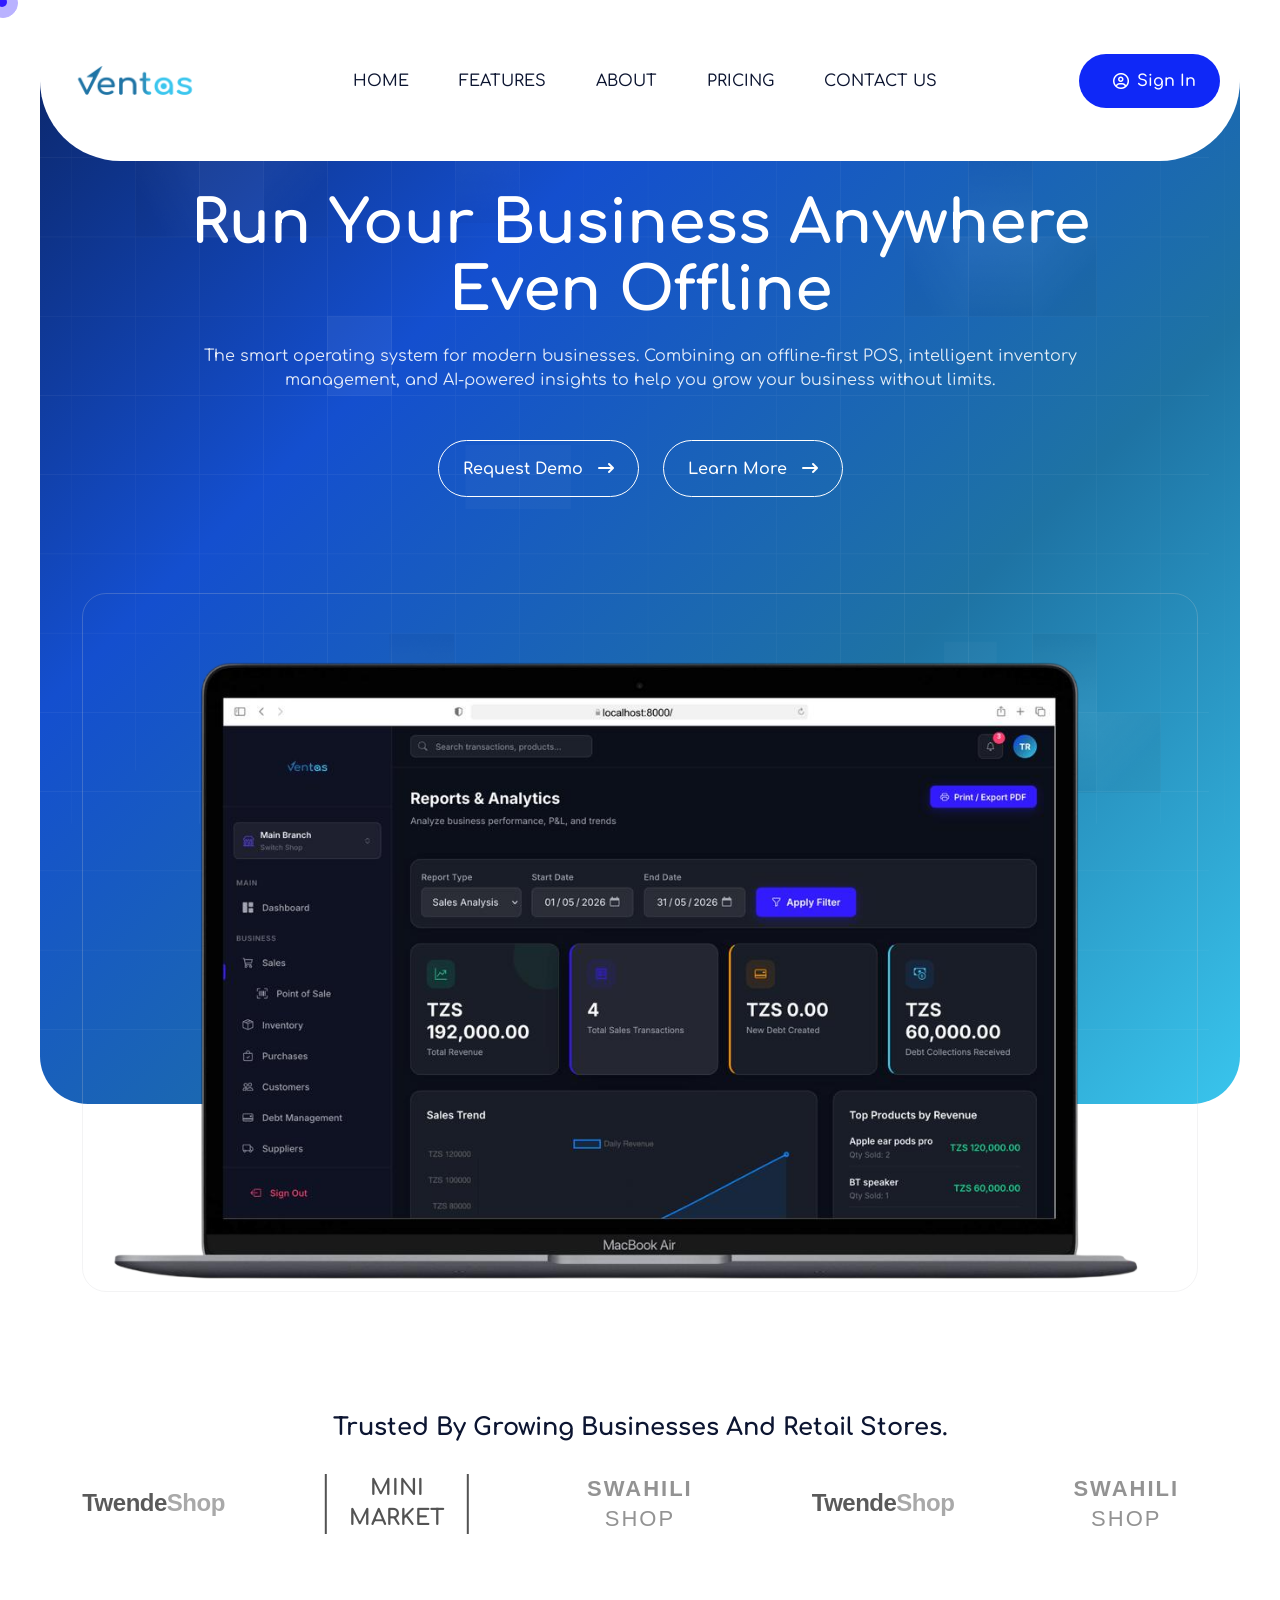
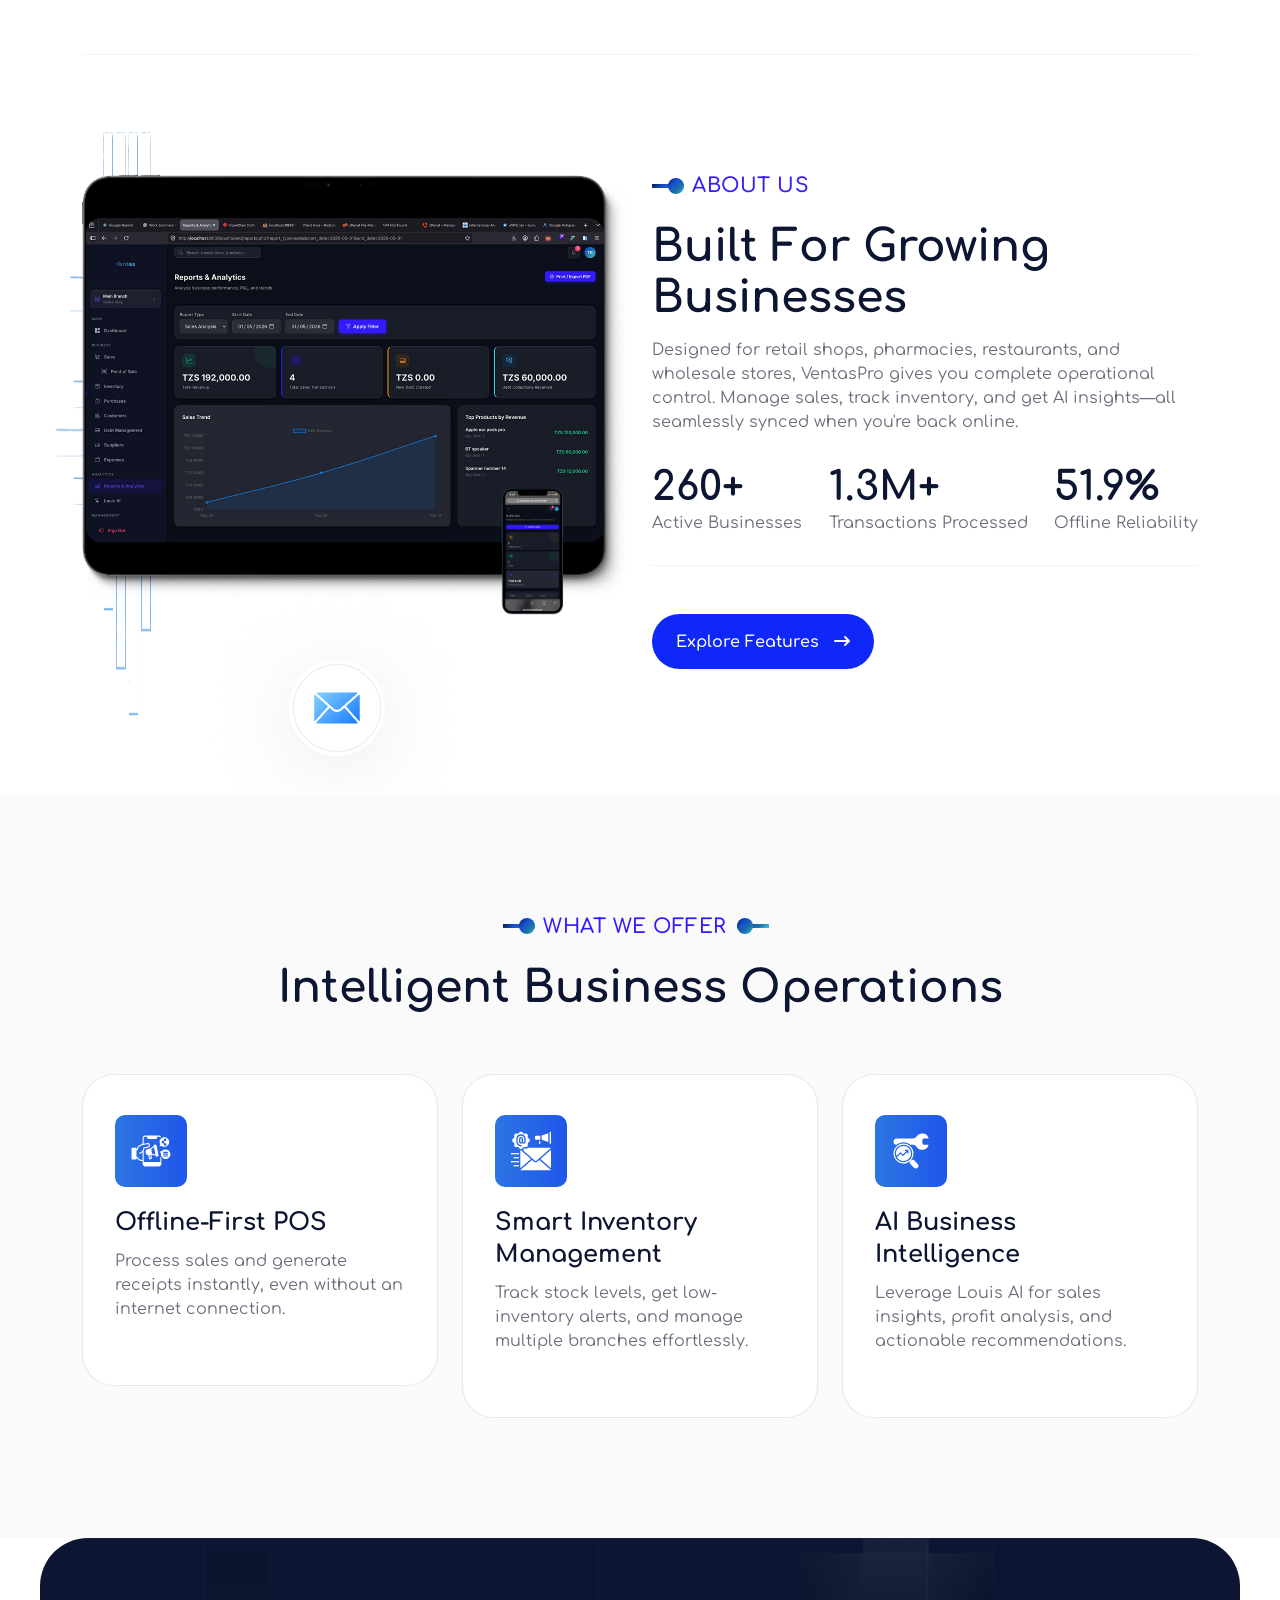
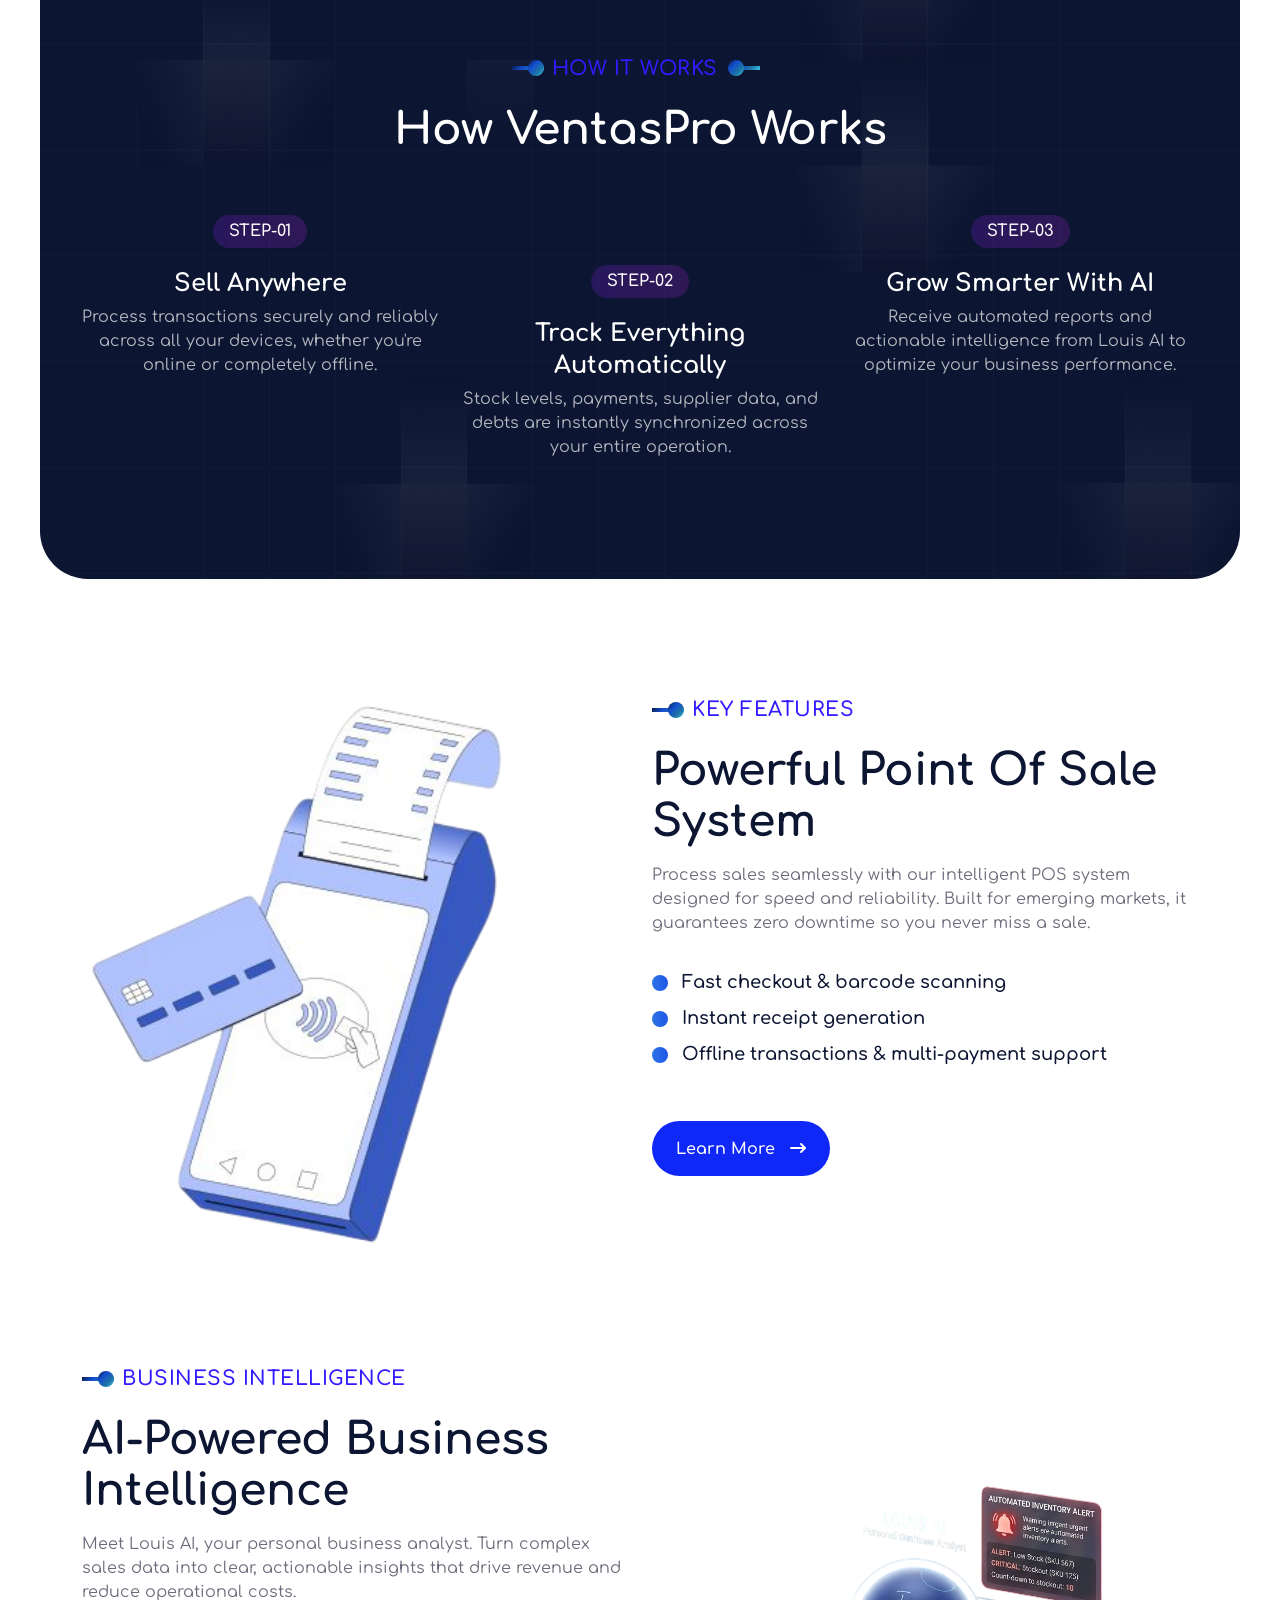
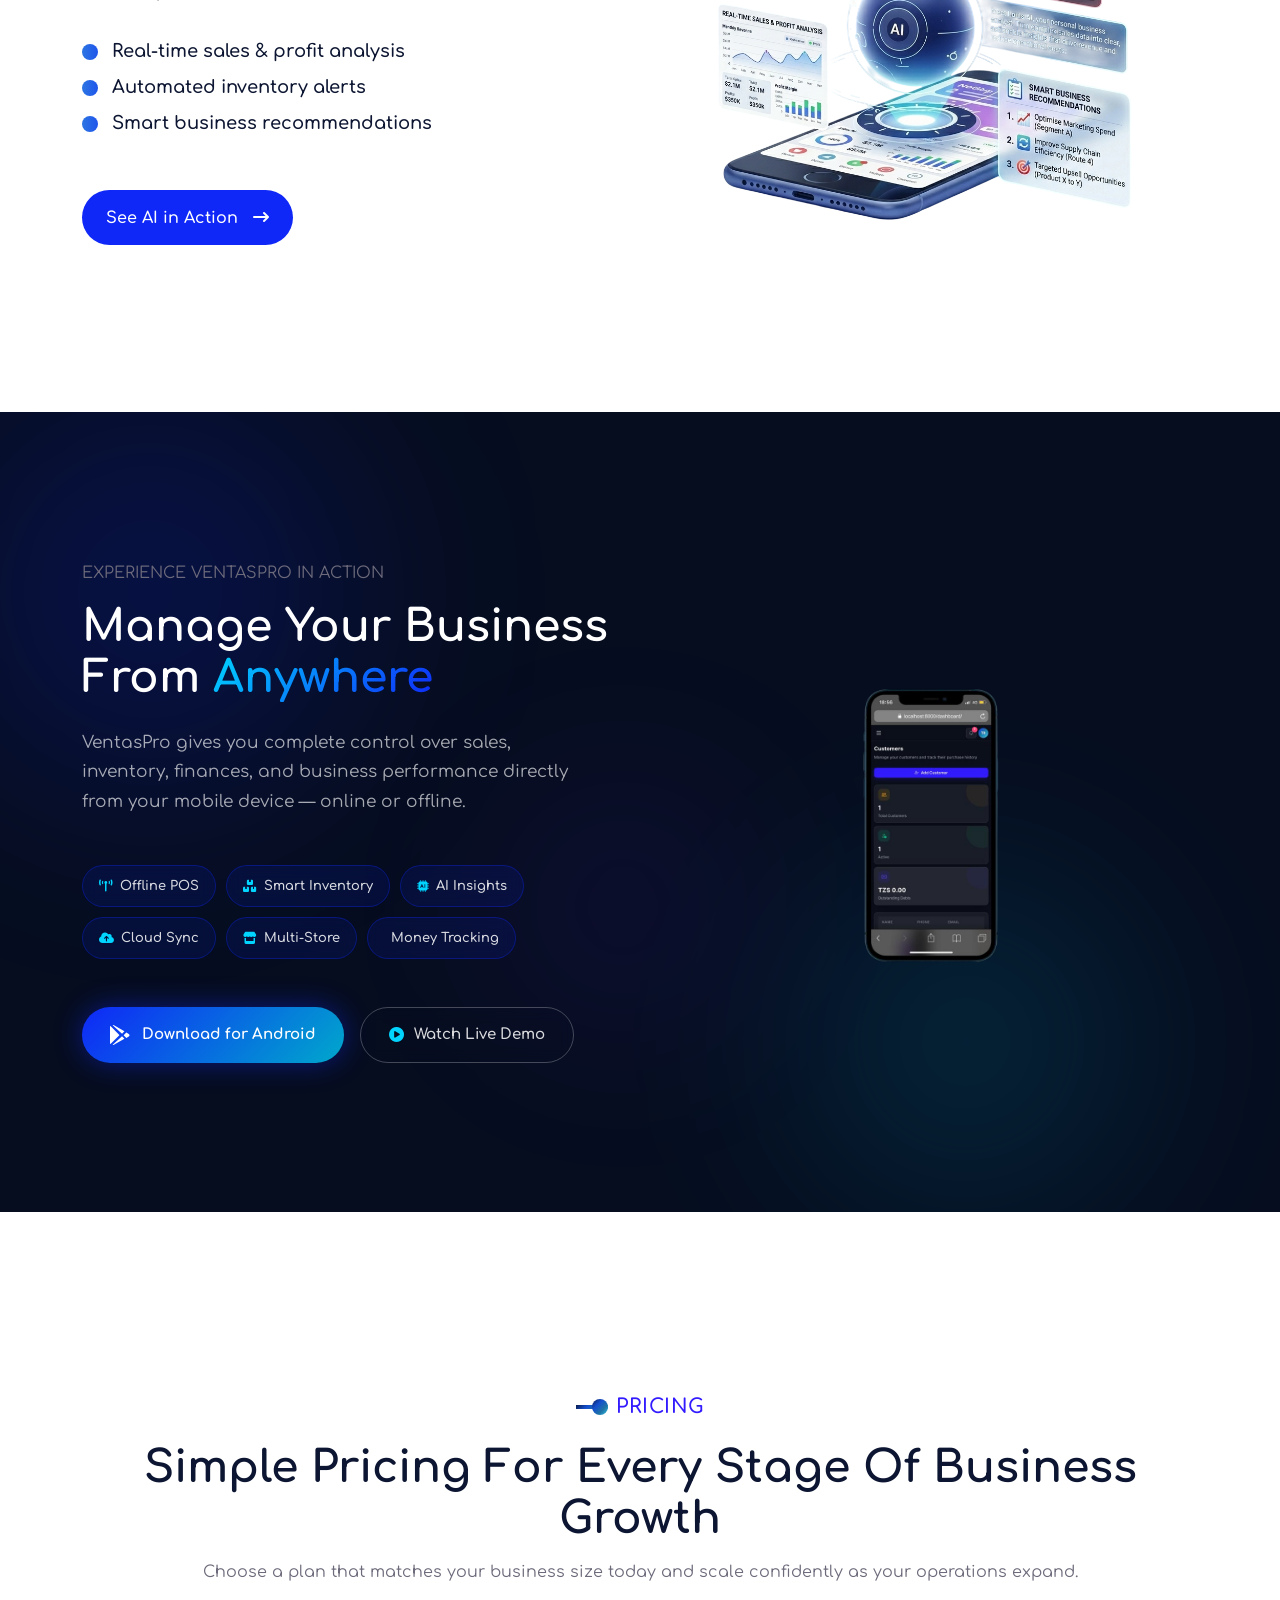
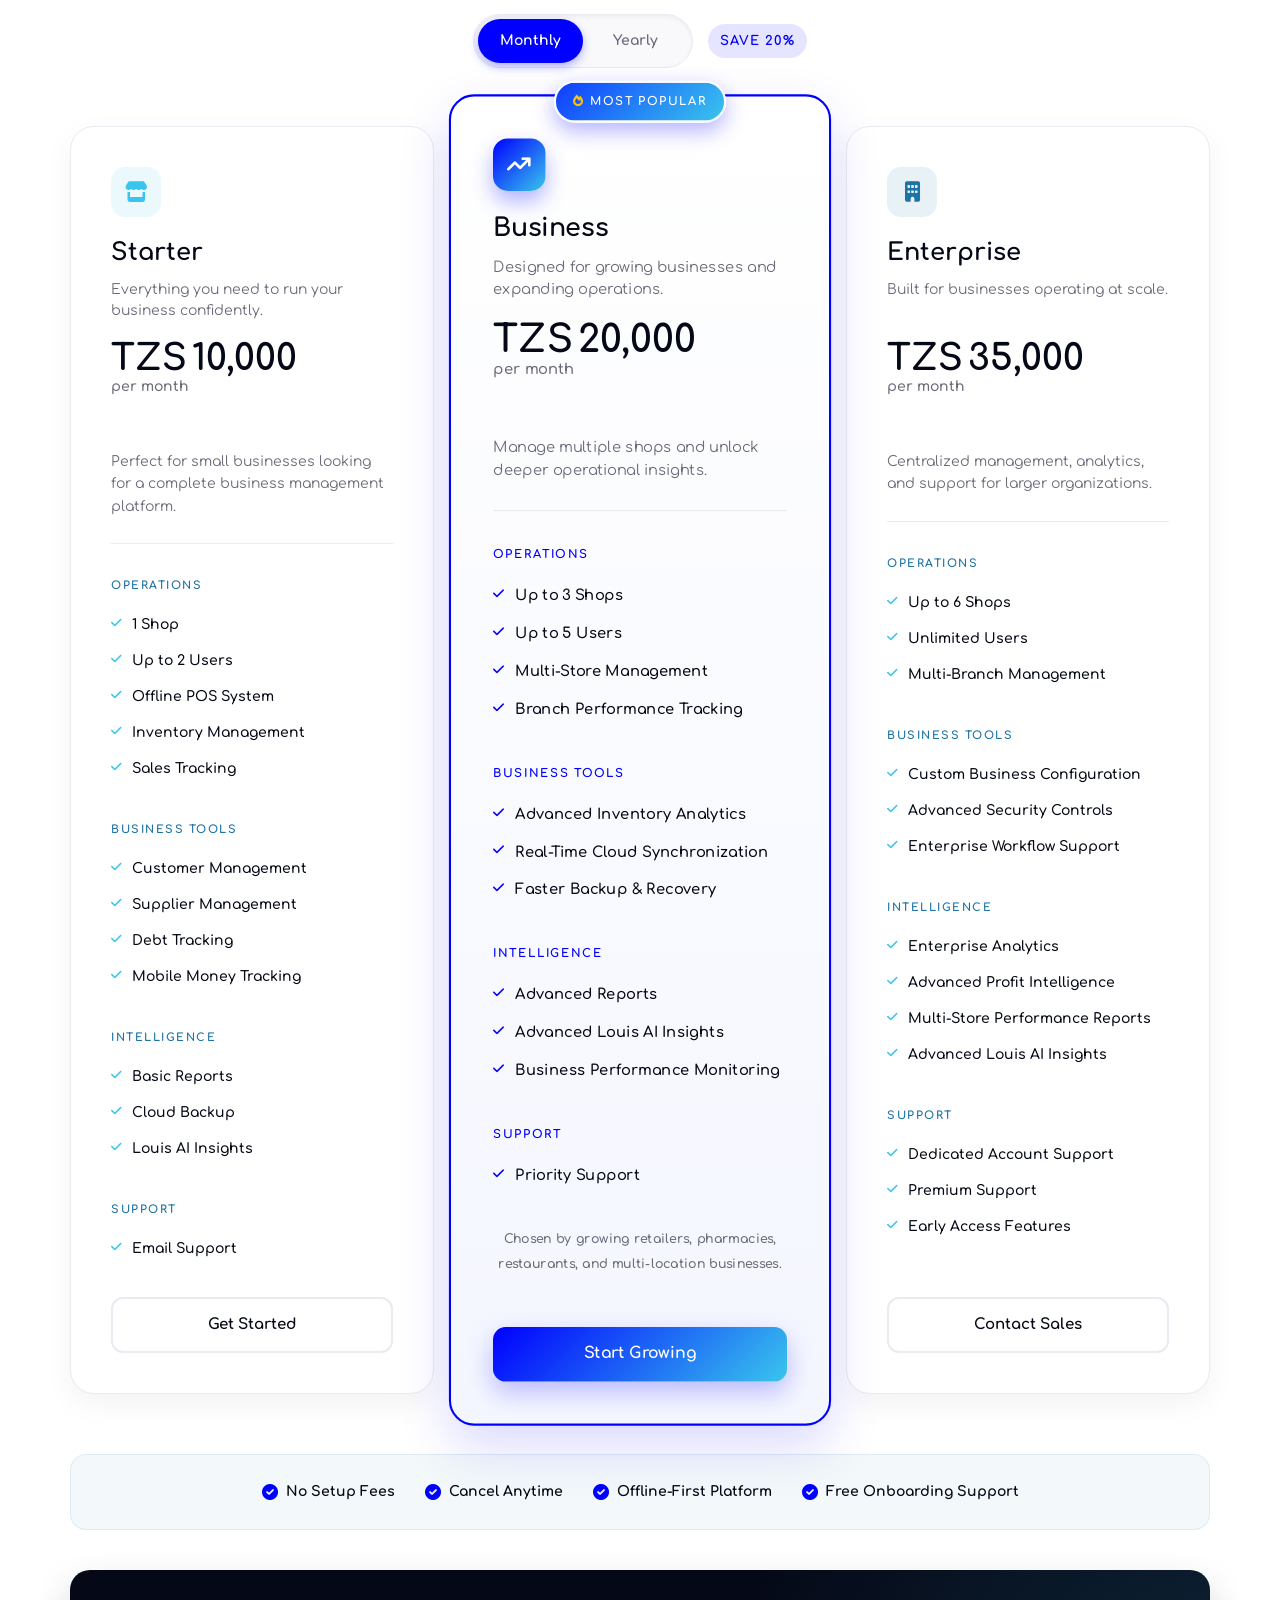
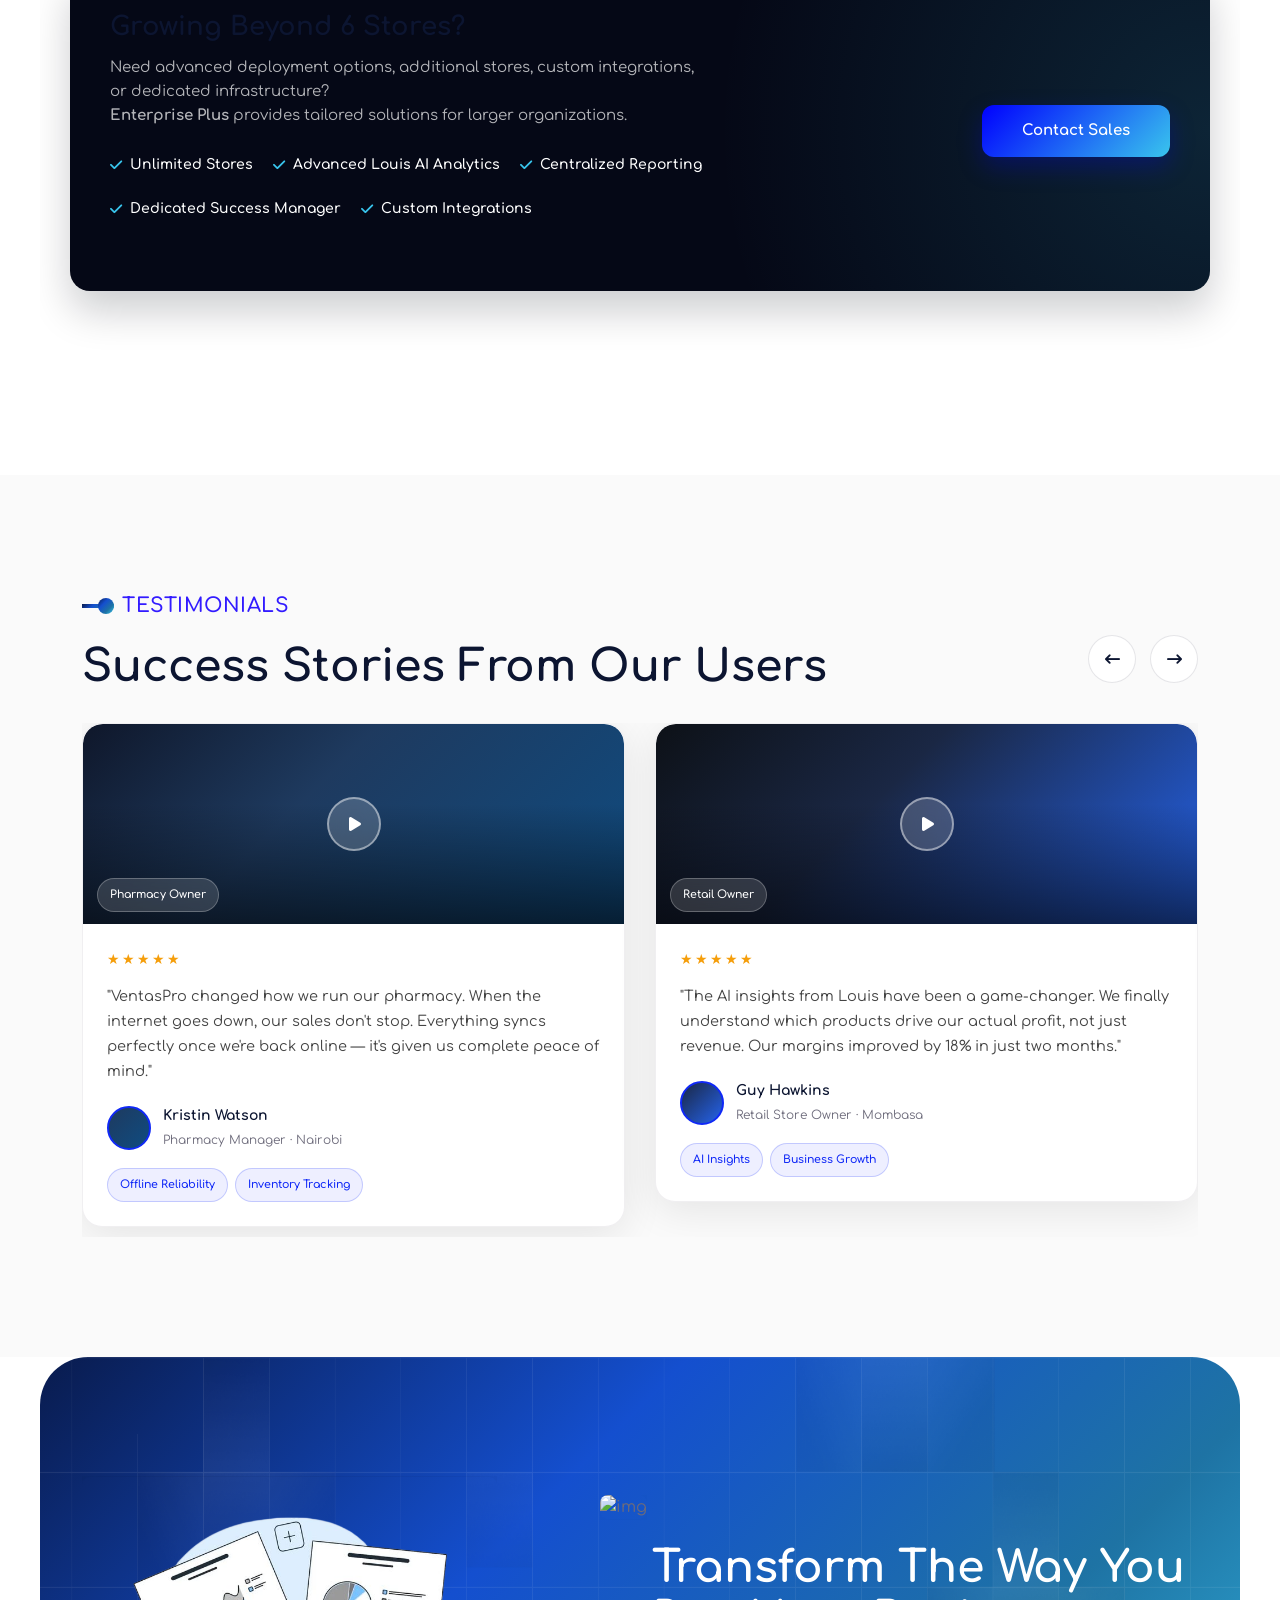
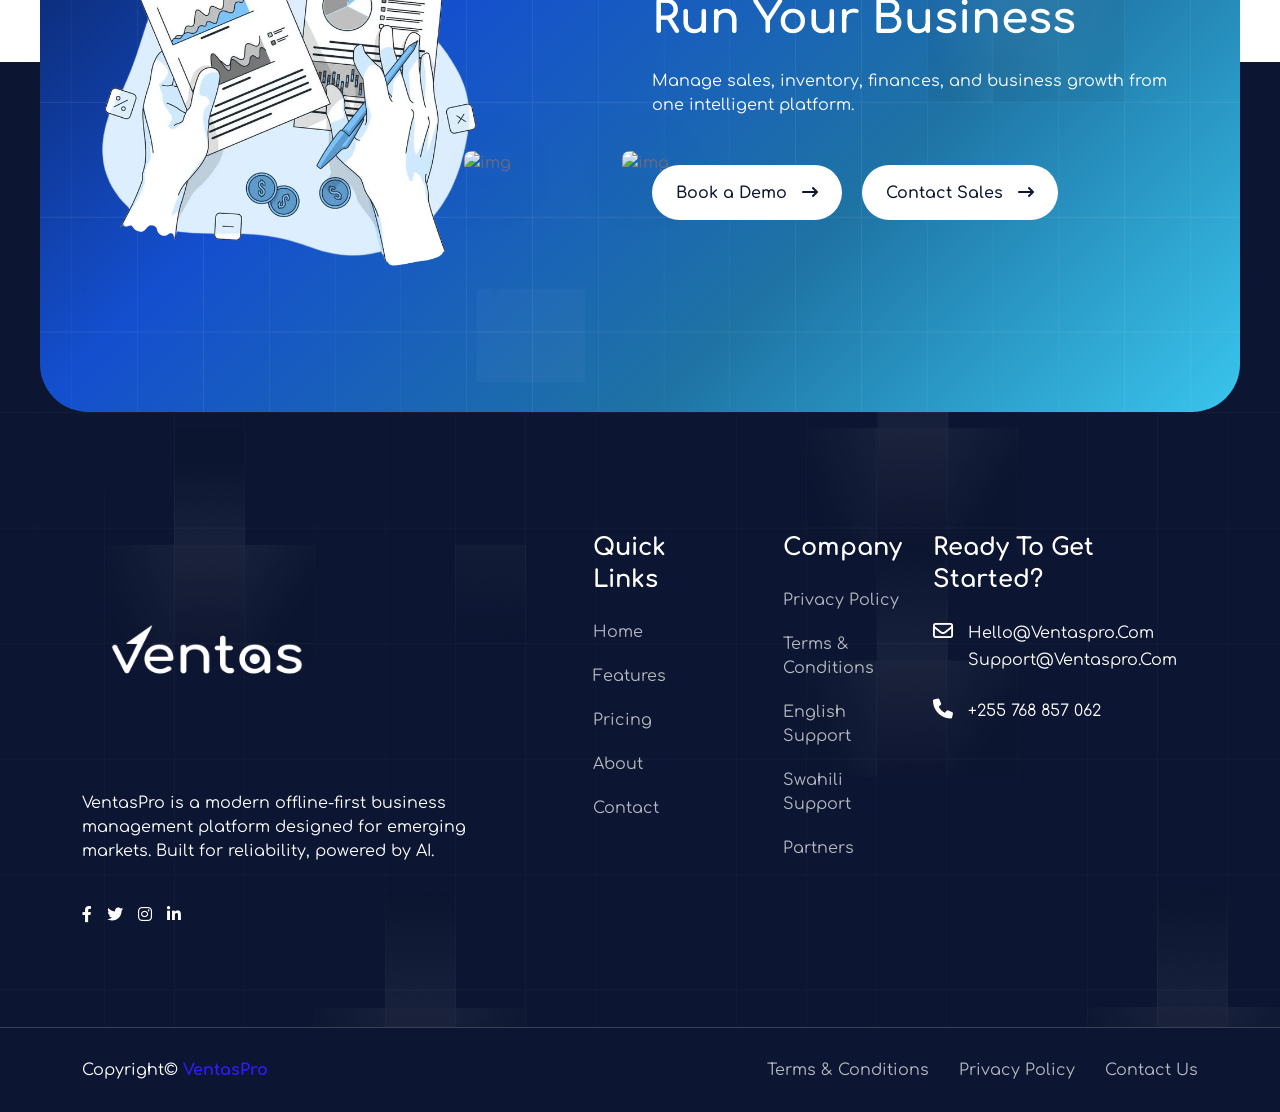
==== commit 4cf95f4d: "phase two: auth pages,demo page and price section" ====
--- a/index.html
+++ b/index.html
@@ -152,7 +152,7 @@
                         <div class="header-button mt-4">
 
                         </div>
-                        <a href="#demo" class="pp-theme-btn">
+                        <a href="request-demo.html" class="pp-theme-btn">
                             <span class="pp-icon-btn"><i class="icon-icon-1"></i></span>
                             <span class="pp-text-btn">
                                 <span class="pp-text-2">REQUEST DEMO</span>
@@ -198,8 +198,8 @@
                         </div>
                     </div>
                     <div class="header-right d-flex justify-content-end align-items-center">
-                        <a href="#demo" class="pp-theme-btn">
-                            Request Demo <i class="fa-solid fa-arrow-right-long"></i>
+                        <a href="auth/login.html" class="pp-theme-btn pp-style-2" style="display:inline-flex;align-items:center;gap:8px;">
+                            <i class="fa-regular fa-circle-user"></i> Sign In
                         </a>
                         <div class="header__hamburger d-xl-none my-auto">
                             <div class="sidebar__toggle">
@@ -234,7 +234,7 @@
                             without limits.
                         </p>
                         <div class="pp-hero-button">
-                            <a href="#demo" class="pp-theme-btn wow fadeInUp" data-wow-delay=".3s">Request Demo <i
+                            <a href="request-demo.html" class="pp-theme-btn wow fadeInUp" data-wow-delay=".3s">Request Demo <i
                                     class="fa-solid fa-arrow-right-long"></i></a>
                             <a href="#how-it-works" class="pp-theme-btn pp-style-2 wow fadeInUp"
                                 data-wow-delay=".3s">Learn More <i class="fa-solid fa-arrow-right-long"></i></a>
@@ -509,7 +509,7 @@
                                     Offline transactions & multi-payment support
                                 </li>
                             </ul>
-                            <a href="#demo" class="pp-theme-btn wow fadeInUp" data-wow-delay=".5s">Learn More <i
+                            <a href="request-demo.html" class="pp-theme-btn wow fadeInUp" data-wow-delay=".5s">Learn More <i
                                     class="fa-solid fa-arrow-right-long"></i></a>
                         </div>
                     </div>
@@ -546,7 +546,7 @@
                                     Smart business recommendations
                                 </li>
                             </ul>
-                            <a href="#demo" class="pp-theme-btn wow fadeInUp" data-wow-delay=".5s">See AI in Action <i
+                            <a href="request-demo.html" class="pp-theme-btn wow fadeInUp" data-wow-delay=".5s">See AI in Action <i
                                     class="fa-solid fa-arrow-right-long"></i></a>
                         </div>
                     </div>
@@ -614,204 +614,334 @@
     </section>
 
     <!-- Pp-pricing Section Start -->
-    <section class="pp-pricing-section section-padding fix">
-        <div class="container">
-            <div class="pp-section-title text-center">
-                <span class="pp-sub-title wow fadeInUp">
-                    PRICING
-                    <span class="pp-style-2"></span>
-                </span>
-                <h2 class="wow fadeInUp" data-wow-delay=".3s">
-                    Simple Pricing for Every Stage of Business Growth
-                </h2>
+    <section class="pp-pricing-section section-padding fix" id="pricing">
+        <style>
+            /* Scoped pricing styles */
+            .vp-pricing-wrapper { padding: 4rem 0; font-family: 'Comfortaa', sans-serif; }
+            .vp-billing-toggle { display: flex; align-items: center; justify-content: center; gap: 15px; margin: 30px 0 50px; }
+            .vp-toggle-btn { background: #f9f9fc; border: 1px solid #eaeaf1; border-radius: 30px; padding: 4px; display: flex; align-items: center; cursor: pointer; position: relative; width: 220px; box-shadow: inset 0 2px 4px rgba(0,0,0,0.05); }
+            .vp-toggle-slider { position: absolute; left: 4px; top: 4px; bottom: 4px; width: calc(50% - 4px); background: #0000FE; border-radius: 26px; transition: all 0.3s ease; box-shadow: 0 4px 10px rgba(0,0,254,0.3); }
+            .vp-toggle-option { flex: 1; text-align: center; font-size: 14px; font-weight: 700; color: #6D6B7B; z-index: 2; padding: 10px 0; transition: color 0.3s ease; }
+            .vp-toggle-btn.yearly .vp-toggle-slider { left: 50%; }
+            .vp-toggle-btn.yearly .vp-option-monthly { color: #6D6B7B; }
+            .vp-toggle-btn.yearly .vp-option-yearly { color: #fff; }
+            .vp-toggle-btn:not(.yearly) .vp-option-monthly { color: #fff; }
+
+            .vp-pricing-card { background: #fff; border: 1px solid #eaeaf1; border-radius: 24px; padding: 40px; transition: all 0.3s ease; position: relative; display: flex; flex-direction: column; height: 100%; box-shadow: 0 10px 30px rgba(5,8,22,0.05); }
+            .vp-pricing-card:hover { transform: translateY(-5px); box-shadow: 0 20px 40px rgba(5,8,22,0.1); }
+            .vp-pricing-card.dominant { background: linear-gradient(180deg, #ffffff 0%, #f4f6ff 100%); border: 2px solid #0000FE; box-shadow: 0 20px 50px rgba(0,0,254,0.15); transform: scale(1.05); z-index: 2; }
+            .vp-pricing-card.dominant:hover { transform: scale(1.05) translateY(-5px); box-shadow: 0 30px 60px rgba(0,0,254,0.25); }
+
+            .vp-pricing-icon { width: 50px; height: 50px; border-radius: 14px; display: flex; align-items: center; justify-content: center; font-size: 20px; margin-bottom: 20px; }
+            .vp-card-starter .vp-pricing-icon { background: rgba(57,197,237,0.1); color: #39C5ED; }
+            .vp-card-business .vp-pricing-icon { background: linear-gradient(135deg, #0000FE, #39C5ED); color: #fff; box-shadow: 0 10px 20px rgba(0,0,254,0.3); }
+            .vp-card-enterprise .vp-pricing-icon { background: rgba(30,115,164,0.1); color: #1E73A4; }
+
+            .vp-plan-name { font-size: 24px; font-weight: 800; color: #050816; margin-bottom: 10px; }
+            .vp-plan-tagline { font-size: 14px; color: #6D6B7B; line-height: 1.5; margin-bottom: 25px; min-height: 42px; }
+
+            .vp-pricing-price { font-size: 36px; font-weight: 800; color: #050816; display: flex; align-items: baseline; gap: 5px; margin-bottom: 5px; }
+            .vp-pricing-period { font-size: 14px; font-weight: 600; color: #6D6B7B; }
+            .vp-pricing-savings { font-size: 13px; font-weight: 700; color: #0000FE; background: rgba(0,0,254,0.1); padding: 4px 10px; border-radius: 20px; display: inline-block; margin-bottom: 20px; opacity: 0; transition: opacity 0.3s ease; }
+            .yearly-active .vp-pricing-savings { opacity: 1; }
+
+            .vp-pricing-desc { font-size: 14px; color: #6D6B7B; line-height: 1.6; margin-bottom: 30px; padding-bottom: 25px; border-bottom: 1px solid #eaeaf1; min-height: 70px; }
+
+            .vp-feature-group { margin-bottom: 25px; }
+            .vp-feature-title { font-size: 11px; font-weight: 800; color: #1E73A4; text-transform: uppercase; letter-spacing: 1.5px; margin-bottom: 15px; }
+            .vp-card-business .vp-feature-title { color: #0000FE; }
+            .vp-feature-list { list-style: none; padding: 0; margin: 0; }
+            .vp-feature-list li { display: flex; align-items: flex-start; gap: 10px; font-size: 14px; font-weight: 600; color: #050816; margin-bottom: 12px; }
+            .vp-feature-list li i { color: #39C5ED; font-size: 12px; margin-top: 4px; }
+            .vp-card-business .vp-feature-list li i { color: #0000FE; }
+
+            .vp-pricing-btn { width: 100%; padding: 14px; border-radius: 12px; font-weight: 700; font-size: 15px; text-align: center; text-decoration: none; transition: all 0.3s ease; display: inline-block; margin-top: auto; }
+            .vp-btn-outline { border: 2px solid #eaeaf1; color: #050816 !important; background: #fff; }
+            .vp-btn-outline:hover { border-color: #0000FE; color: #0000FE !important; background: #f9f9fc; }
+            .vp-btn-primary { background: linear-gradient(135deg, #0000FE, #39C5ED); color: #fff !important; border: none; box-shadow: 0 10px 25px rgba(0,0,254,0.25); }
+            .vp-btn-primary:hover { box-shadow: 0 15px 35px rgba(0,0,254,0.35); transform: translateY(-2px); }
+
+            .vp-popular-badge { position: absolute; top: -15px; left: 50%; transform: translateX(-50%); background: linear-gradient(135deg, #0F3DFF, #39C5ED); color: #fff; padding: 6px 16px; border-radius: 30px; font-size: 11px; font-weight: 800; text-transform: uppercase; letter-spacing: 1.5px; box-shadow: 0 8px 20px rgba(0,0,254,0.3); border: 2px solid #fff; white-space: nowrap; }
+
+            .vp-trust-bar { display: flex; flex-wrap: wrap; justify-content: center; gap: 30px; margin-top: 60px; padding: 25px; background: rgba(30,115,164,0.05); border-radius: 16px; border: 1px solid rgba(30,115,164,0.1); }
+            .vp-trust-item { display: flex; align-items: center; gap: 8px; font-size: 14px; font-weight: 700; color: #050816; }
+            .vp-trust-item i { color: #0000FE; font-size: 16px; }
+
+            .vp-enterprise-banner { background: #050816; border-radius: 20px; padding: 40px; margin-top: 40px; position: relative; overflow: hidden; color: #fff; box-shadow: 0 20px 40px rgba(5,8,22,0.2); }
+            .vp-enterprise-banner::before { content: ''; position: absolute; top: 0; right: 0; bottom: 0; width: 60%; background: radial-gradient(circle at 100% 50%, rgba(57,197,237,0.15) 0%, transparent 70%); }
+            .vp-eb-title { font-size: 26px; font-weight: 800; margin-bottom: 12px; }
+            .vp-eb-desc { font-size: 15px; color: rgba(255,255,255,0.7); max-width: 600px; line-height: 1.6; margin-bottom: 25px; }
+            .vp-eb-features { display: flex; flex-wrap: wrap; gap: 20px; margin-bottom: 30px; list-style: none; padding: 0; }
+            .vp-eb-features li { display: flex; align-items: center; gap: 8px; font-size: 14px; font-weight: 600; color: #fff; }
+            .vp-eb-features li i { color: #39C5ED; }
+
+            .price-amount, .period-text { transition: opacity 0.2s ease; }
+
+            @media (max-width: 1199px) { .vp-pricing-card.dominant { transform: scale(1); } .vp-pricing-card.dominant:hover { transform: translateY(-5px); } }
+            @media (max-width: 991px) { .vp-pricing-card { margin-bottom: 30px; } .vp-pricing-wrapper { padding: 2rem 0; } }
+            @media (max-width: 767px) { .vp-eb-features { flex-direction: column; gap: 10px; } }
+        </style>
+        <div class="container vp-pricing-wrapper">
+            <div class="pp-section-title text-center mb-0">
+                <span class="pp-sub-title wow fadeInUp">PRICING</span>
+                <h2 class="wow fadeInUp" data-wow-delay=".3s">Simple Pricing For Every Stage Of Business Growth</h2>
                 <p class="wow fadeInUp" data-wow-delay=".4s" style="margin-top: 15px; color: #6D6B7B;">
-                    Choose a plan that matches your business size today and scale confidently as your operations grow.
+                    Choose a plan that matches your business size today and scale confidently as your operations expand.
                 </p>
             </div>
+
+            <div class="vp-billing-toggle wow fadeInUp" data-wow-delay=".5s">
+                <div class="vp-toggle-btn" id="billingToggle">
+                    <div class="vp-toggle-slider"></div>
+                    <div class="vp-toggle-option vp-option-monthly">Monthly</div>
+                    <div class="vp-toggle-option vp-option-yearly">Yearly</div>
+                </div>
+                <span style="font-size: 13px; font-weight: 800; color: #0000FE; background: rgba(0,0,254,0.1); padding: 5px 12px; border-radius: 20px; text-transform: uppercase; letter-spacing: 1px;">Save 20%</span>
+            </div>
             
-            <div class="row pt-4">
-                <!-- CARD 1 -->
-                <div class="col-xl-4 col-lg-6 col-md-6 wow fadeInUp" data-wow-delay=".3s">
-                    <div class="pp-pricing-main-item">
-                        <div class="pp-pricing-card-item">
-                            <div class="pp-pricing-header">
-                                <h5>Starter</h5>
-                                <h2>TZS 5,000<span style="display: block; font-size: 16px; margin-top: 5px; color: #6D6B7B; font-weight: 500;">/month</span></h2>
-                                <p style="font-size: 14px; color: #6D6B7B; margin-top: 15px; line-height: 1.6;">
-                                    Everything you need to run a single business location efficiently.
-                                </p>
-                            </div>
-                            
-                            <div class="pp-pricing-features mt-4">
-                                <h6 style="font-size: 12px; color: #1E73A4; text-transform: uppercase; letter-spacing: 1px; margin-bottom: 15px; font-weight: 700;"><i class="fa-solid fa-store" style="margin-right: 5px;"></i> OPERATIONS</h6>
-                                <ul class="pp-pricing-list mb-4">
-                                    <li><img src="assets/img/home-1/icon/cheak.svg" alt="img"> 1 Shop</li>
-                                    <li><img src="assets/img/home-1/icon/cheak.svg" alt="img"> 1 User Account</li>
-                                </ul>
-                                
-                                <h6 style="font-size: 12px; color: #1E73A4; text-transform: uppercase; letter-spacing: 1px; margin-bottom: 15px; font-weight: 700;">BUSINESS TOOLS</h6>
-                                <ul class="pp-pricing-list mb-4">
-                                    <li><img src="assets/img/home-1/icon/cheak.svg" alt="img"> Offline POS System</li>
-                                    <li><img src="assets/img/home-1/icon/cheak.svg" alt="img"> Inventory Management</li>
-                                    <li><img src="assets/img/home-1/icon/cheak.svg" alt="img"> Sales Tracking</li>
-                                </ul>
-                                
-                                <h6 style="font-size: 12px; color: #1E73A4; text-transform: uppercase; letter-spacing: 1px; margin-bottom: 15px; font-weight: 700;">REPORTING</h6>
-                                <ul class="pp-pricing-list mb-0">
-                                    <li><img src="assets/img/home-1/icon/cheak.svg" alt="img"> Basic Business Reports</li>
-                                    <li><img src="assets/img/home-1/icon/cheak.svg" alt="img"> Customer Management</li>
-                                    <li><img src="assets/img/home-1/icon/cheak.svg" alt="img"> Supplier Management</li>
-                                </ul>
-                            </div>
-                            
-                            <div style="font-size: 13px; color: #1E73A4; margin-top: 25px; padding-top: 20px; border-top: 1px solid rgba(0,0,0,0.05); font-weight: 600;">
-                                BEST FOR: Small shops, kiosks, and owner-operated businesses.
-                            </div>
-                        </div>
-                        <div class="pricing-button">
-                            <a href="contact.html" class="pp-theme-btn">Get Started</a>
-                        </div>
-                    </div>
-                </div>
-
-                <!-- CARD 2 -->
-                <div class="col-xl-4 col-lg-6 col-md-6 wow fadeInUp" data-wow-delay=".5s">
-                    <div class="pp-pricing-main-item" style="transform: scale(1.05); z-index: 2; position: relative;">
-                        <div class="pp-pricing-card-item pp-style-2" style="border: 2px solid #0000FE; box-shadow: 0px 30px 60px rgba(0,0,254,0.15);">
-                            <div style="position: absolute; top: -18px; left: 50%; transform: translateX(-50%); background: linear-gradient(135deg, #0000FE 0%, #4D4DFF 100%); color: #fff; padding: 8px 24px; border-radius: 30px; font-size: 13px; font-weight: 800; text-transform: uppercase; letter-spacing: 1.5px; box-shadow: 0 8px 20px rgba(0,0,254,0.4), inset 0 2px 4px rgba(255,255,255,0.4); white-space: nowrap; border: 2px solid #fff; z-index: 10; display: flex; align-items: center; gap: 6px;">
-                                <i class="fa-solid fa-fire" style="color: #FFD700;"></i> MOST POPULAR
-                            </div>
-                            <div style="text-align: center; font-size: 12px; color: #6D6B7B; margin-bottom: 15px; font-weight: 500; padding-top: 10px;">
-                                Chosen by growing retailers and multi-location businesses.
-                            </div>
-                            <div class="pp-pricing-header">
-                                <h5>Business</h5>
-                                <h2>TZS 15,000<span style="display: block; font-size: 16px; margin-top: 5px; color: #6D6B7B; font-weight: 500;">/month</span></h2>
-                                <p style="font-size: 14px; color: #6D6B7B; margin-top: 15px; line-height: 1.6;">
-                                    Built for businesses expanding beyond a single location.
-                                </p>
-                            </div>
-                            
-                            <div class="pp-pricing-features mt-4">
-                                <h6 style="font-size: 12px; color: #0000FE; text-transform: uppercase; letter-spacing: 1px; margin-bottom: 15px; font-weight: 700;"><i class="fa-solid fa-arrow-trend-up" style="margin-right: 5px;"></i> OPERATIONS</h6>
-                                <ul class="pp-pricing-list mb-4">
-                                    <li><img src="assets/img/home-1/icon/cheak.svg" alt="img"> Up to 2 Shops</li>
-                                    <li><img src="assets/img/home-1/icon/cheak.svg" alt="img"> Up to 2 Branches</li>
-                                    <li><img src="assets/img/home-1/icon/cheak.svg" alt="img"> Multiple Users</li>
-                                </ul>
-                                
-                                <h6 style="font-size: 12px; color: #0000FE; text-transform: uppercase; letter-spacing: 1px; margin-bottom: 15px; font-weight: 700;">BUSINESS TOOLS</h6>
-                                <ul class="pp-pricing-list mb-4">
-                                    <li><img src="assets/img/home-1/icon/cheak.svg" alt="img"> Offline POS System</li>
-                                    <li><img src="assets/img/home-1/icon/cheak.svg" alt="img"> Inventory Management</li>
-                                    <li><img src="assets/img/home-1/icon/cheak.svg" alt="img"> Debt Tracking</li>
-                                    <li><img src="assets/img/home-1/icon/cheak.svg" alt="img"> Customer & Supplier Management</li>
-                                </ul>
-                                
-                                <h6 style="font-size: 12px; color: #0000FE; text-transform: uppercase; letter-spacing: 1px; margin-bottom: 15px; font-weight: 700;">INTELLIGENCE</h6>
-                                <ul class="pp-pricing-list mb-0">
-                                    <li><img src="assets/img/home-1/icon/cheak.svg" alt="img"> Cloud Synchronization</li>
-                                    <li><img src="assets/img/home-1/icon/cheak.svg" alt="img"> Advanced Reports</li>
-                                    <li><img src="assets/img/home-1/icon/cheak.svg" alt="img"> Louis AI Insights</li>
-                                </ul>
-                            </div>
-                            
-                            <div style="font-size: 13px; color: #0000FE; margin-top: 25px; padding-top: 20px; border-top: 1px solid rgba(0,0,254,0.1); font-weight: 600;">
-                                BEST FOR: Mini supermarkets, pharmacies, restaurants, and growing retail businesses.
-                            </div>
-                        </div>
-                        <div class="pricing-button">
-                            <a href="contact.html" class="pp-theme-btn" style="background: #0000FE; color: #fff; border-color: #0000FE; box-shadow: 0 10px 20px rgba(0,0,254,0.2);">Start Growing</a>
-                        </div>
-                    </div>
-                </div>
-
-                <!-- CARD 3 -->
-                <div class="col-xl-4 col-lg-6 col-md-6 wow fadeInUp" data-wow-delay=".7s">
-                    <div class="pp-pricing-main-item">
-                        <div class="pp-pricing-card-item">
-                            <div style="position: absolute; top: -18px; left: 50%; transform: translateX(-50%); background: linear-gradient(135deg, #1E73A4 0%, #2BA0E8 100%); color: #fff; padding: 8px 24px; border-radius: 30px; font-size: 13px; font-weight: 800; text-transform: uppercase; letter-spacing: 1.5px; box-shadow: 0 8px 20px rgba(30,115,164,0.4), inset 0 2px 4px rgba(255,255,255,0.4); white-space: nowrap; border: 2px solid #fff; z-index: 10; display: flex; align-items: center; gap: 6px;">
-                                <i class="fa-solid fa-building"></i> MULTI-STORE
-                            </div>
-                            <div class="pp-pricing-header" style="padding-top: 10px;">
-                                <h5>Enterprise</h5>
-                                <h2>TZS 20,000<span style="display: block; font-size: 16px; margin-top: 5px; color: #6D6B7B; font-weight: 500;">/month</span></h2>
-                                <p style="font-size: 14px; color: #6D6B7B; margin-top: 15px; line-height: 1.6;">
-                                    Centralized management for businesses operating multiple stores and branches.
-                                </p>
-                            </div>
-                            
-                            <div class="pp-pricing-features mt-4">
-                                <h6 style="font-size: 12px; color: #1E73A4; text-transform: uppercase; letter-spacing: 1px; margin-bottom: 15px; font-weight: 700;"><i class="fa-solid fa-network-wired" style="margin-right: 5px;"></i> OPERATIONS</h6>
-                                <ul class="pp-pricing-list mb-4">
-                                    <li><img src="assets/img/home-1/icon/cheak.svg" alt="img"> Up to 3 Shops</li>
-                                    <li><img src="assets/img/home-1/icon/cheak.svg" alt="img"> Up to 3 Branches</li>
-                                    <li><img src="assets/img/home-1/icon/cheak.svg" alt="img"> Unlimited Users</li>
-                                </ul>
-                                
-                                <h6 style="font-size: 12px; color: #1E73A4; text-transform: uppercase; letter-spacing: 1px; margin-bottom: 15px; font-weight: 700;">BUSINESS TOOLS</h6>
-                                <ul class="pp-pricing-list mb-4">
-                                    <li><img src="assets/img/home-1/icon/cheak.svg" alt="img"> Multi-Store Management</li>
-                                    <li><img src="assets/img/home-1/icon/cheak.svg" alt="img"> Profit Tracking</li>
-                                    <li><img src="assets/img/home-1/icon/cheak.svg" alt="img"> Cloud Backup</li>
-                                </ul>
-                                
-                                <h6 style="font-size: 12px; color: #1E73A4; text-transform: uppercase; letter-spacing: 1px; margin-bottom: 15px; font-weight: 700;">INTELLIGENCE</h6>
-                                <ul class="pp-pricing-list mb-4">
-                                    <li><img src="assets/img/home-1/icon/cheak.svg" alt="img"> Advanced Analytics</li>
-                                    <li><img src="assets/img/home-1/icon/cheak.svg" alt="img"> Advanced Louis AI Insights</li>
-                                    <li><img src="assets/img/home-1/icon/cheak.svg" alt="img"> Business Performance Reports</li>
-                                </ul>
-
-                                <h6 style="font-size: 12px; color: #1E73A4; text-transform: uppercase; letter-spacing: 1px; margin-bottom: 15px; font-weight: 700;">SUPPORT</h6>
-                                <ul class="pp-pricing-list mb-0">
-                                    <li><img src="assets/img/home-1/icon/cheak.svg" alt="img"> Priority Support</li>
-                                </ul>
-                            </div>
-
-                            <div style="font-size: 13px; color: #1E73A4; margin-top: 25px; padding-top: 20px; border-top: 1px solid rgba(0,0,0,0.05); font-weight: 600;">
-                                BEST FOR: Wholesalers, multi-location retailers, and expanding business groups.
-                            </div>
-                        </div>
-                        <div class="pricing-button">
-                            <a href="contact.html" class="pp-theme-btn">Contact Sales</a>
-                        </div>
-                    </div>
-                </div>
-            </div>
-
-            <!-- Enterprise Plus Note -->
-            <div class="row justify-content-center mt-5 wow fadeInUp" data-wow-delay=".9s">
-                <div class="col-lg-10">
-                    <div style="background: rgba(30, 115, 164, 0.05); border: 1px solid rgba(0, 0, 254, 0.15); border-radius: 16px; padding: 40px; display: flex; flex-direction: column; gap: 20px;">
-                        <div style="text-align: center; margin-bottom: 15px;">
-                            <h4 style="font-size: 24px; font-weight: 700; color: #050816; margin-bottom: 10px;">Growing Beyond 3 Stores?</h4>
-                            <p style="margin: 0 auto; color: #6D6B7B; font-size: 16px; line-height: 1.6; max-width: 600px;">
-                                Need to manage 4–6 stores or multiple branches?<br>
-                                <strong>Enterprise Plus</strong> provides centralized reporting, advanced Louis AI analytics, multi-store performance tracking, priority support, and custom deployment options for larger operations.
-                            </p>
-                        </div>
-                        
-                        <div class="row justify-content-center mb-2">
-                            <div class="col-lg-10">
-                                <ul style="list-style: none; padding: 0; margin: 0; display: flex; flex-wrap: wrap; justify-content: center; gap: 15px;">
-                                    <li style="font-size: 14px; color: #050816; font-weight: 600;"><i class="fa-solid fa-check" style="color: #0000FE; margin-right: 5px;"></i> Up to 6 Stores & Branches</li>
-                                    <li style="font-size: 14px; color: #050816; font-weight: 600;"><i class="fa-solid fa-check" style="color: #0000FE; margin-right: 5px;"></i> Advanced Louis AI Analytics</li>
-                                    <li style="font-size: 14px; color: #050816; font-weight: 600;"><i class="fa-solid fa-check" style="color: #0000FE; margin-right: 5px;"></i> Centralized Reporting</li>
-                                    <li style="font-size: 14px; color: #050816; font-weight: 600;"><i class="fa-solid fa-check" style="color: #0000FE; margin-right: 5px;"></i> Multi-Store Performance Tracking</li>
-                                    <li style="font-size: 14px; color: #050816; font-weight: 600;"><i class="fa-solid fa-check" style="color: #0000FE; margin-right: 5px;"></i> Dedicated Support</li>
-                                </ul>
-                            </div>
-                        </div>
-
-                        <div style="text-align: center; margin-top: 15px;">
-                            <a href="contact.html" class="pp-theme-btn" style="background: transparent; border: 2px solid #0000FE; color: #0000FE; padding: 12px 35px; text-align: center; font-weight: 600; box-shadow: 0 5px 15px rgba(0,0,254,0.1);">Contact Sales</a>
-                        </div>
-                    </div>
-                </div>
-            </div>
-
-        </div>
+            <div class="row g-4 pt-2">
+                <!-- STARTER -->
+                <div class="col-xl-4 col-lg-6 wow fadeInUp" data-wow-delay=".3s">
+                    <div class="vp-pricing-card vp-card-starter">
+                        <div class="vp-pricing-icon"><i class="fa-solid fa-store"></i></div>
+                        <h3 class="vp-plan-name">Starter</h3>
+                        <p class="vp-plan-tagline">Everything you need to run your business confidently.</p>
+                        
+                        <div class="vp-pricing-price">
+                            <span class="price-currency">TZS</span>
+                            <span class="price-amount" data-monthly="10,000" data-yearly="96,000">10,000</span>
+                        </div>
+                        <div class="vp-pricing-period">per <span class="period-text">month</span></div>
+                        <div class="vp-pricing-savings"><span class="savings-amount">Save TZS 24,000</span></div>
+                        
+                        <p class="vp-pricing-desc">Perfect for small businesses looking for a complete business management platform.</p>
+                        
+                        <div class="vp-feature-group">
+                            <div class="vp-feature-title">OPERATIONS</div>
+                            <ul class="vp-feature-list">
+                                <li><i class="fa-solid fa-check"></i> 1 Shop</li>
+                                <li><i class="fa-solid fa-check"></i> Up to 2 Users</li>
+                                <li><i class="fa-solid fa-check"></i> Offline POS System</li>
+                                <li><i class="fa-solid fa-check"></i> Inventory Management</li>
+                                <li><i class="fa-solid fa-check"></i> Sales Tracking</li>
+                            </ul>
+                        </div>
+                        
+                        <div class="vp-feature-group">
+                            <div class="vp-feature-title">BUSINESS TOOLS</div>
+                            <ul class="vp-feature-list">
+                                <li><i class="fa-solid fa-check"></i> Customer Management</li>
+                                <li><i class="fa-solid fa-check"></i> Supplier Management</li>
+                                <li><i class="fa-solid fa-check"></i> Debt Tracking</li>
+                                <li><i class="fa-solid fa-check"></i> Mobile Money Tracking</li>
+                            </ul>
+                        </div>
+                        
+                        <div class="vp-feature-group">
+                            <div class="vp-feature-title">INTELLIGENCE</div>
+                            <ul class="vp-feature-list">
+                                <li><i class="fa-solid fa-check"></i> Basic Reports</li>
+                                <li><i class="fa-solid fa-check"></i> Cloud Backup</li>
+                                <li><i class="fa-solid fa-check"></i> Louis AI Insights</li>
+                            </ul>
+                        </div>
+                        
+                        <div class="vp-feature-group mb-4">
+                            <div class="vp-feature-title">SUPPORT</div>
+                            <ul class="vp-feature-list">
+                                <li><i class="fa-solid fa-check"></i> Email Support</li>
+                            </ul>
+                        </div>
+                        
+                        <a href="auth/register.html" class="vp-pricing-btn vp-btn-outline">Get Started</a>
+                    </div>
+                </div>
+                
+                <!-- BUSINESS -->
+                <div class="col-xl-4 col-lg-6 wow fadeInUp" data-wow-delay=".5s">
+                    <div class="vp-pricing-card dominant vp-card-business">
+                        <div class="vp-popular-badge"><i class="fa-solid fa-fire text-warning"></i> MOST POPULAR</div>
+                        <div class="vp-pricing-icon"><i class="fa-solid fa-arrow-trend-up"></i></div>
+                        <h3 class="vp-plan-name">Business</h3>
+                        <p class="vp-plan-tagline">Designed for growing businesses and expanding operations.</p>
+                        
+                        <div class="vp-pricing-price">
+                            <span class="price-currency">TZS</span>
+                            <span class="price-amount" data-monthly="20,000" data-yearly="192,000">20,000</span>
+                        </div>
+                        <div class="vp-pricing-period">per <span class="period-text">month</span></div>
+                        <div class="vp-pricing-savings"><span class="savings-amount">Save TZS 48,000</span></div>
+                        
+                        <p class="vp-pricing-desc">Manage multiple shops and unlock deeper operational insights.</p>
+                        
+                        <div class="vp-feature-group">
+                            <div class="vp-feature-title">OPERATIONS</div>
+                            <ul class="vp-feature-list">
+                                <li><i class="fa-solid fa-check"></i> Up to 3 Shops</li>
+                                <li><i class="fa-solid fa-check"></i> Up to 5 Users</li>
+                                <li><i class="fa-solid fa-check"></i> Multi-Store Management</li>
+                                <li><i class="fa-solid fa-check"></i> Branch Performance Tracking</li>
+                            </ul>
+                        </div>
+                        
+                        <div class="vp-feature-group">
+                            <div class="vp-feature-title">BUSINESS TOOLS</div>
+                            <ul class="vp-feature-list">
+                                <li><i class="fa-solid fa-check"></i> Advanced Inventory Analytics</li>
+                                <li><i class="fa-solid fa-check"></i> Real-Time Cloud Synchronization</li>
+                                <li><i class="fa-solid fa-check"></i> Faster Backup & Recovery</li>
+                            </ul>
+                        </div>
+                        
+                        <div class="vp-feature-group">
+                            <div class="vp-feature-title">INTELLIGENCE</div>
+                            <ul class="vp-feature-list">
+                                <li><i class="fa-solid fa-check"></i> Advanced Reports</li>
+                                <li><i class="fa-solid fa-check"></i> Advanced Louis AI Insights</li>
+                                <li><i class="fa-solid fa-check"></i> Business Performance Monitoring</li>
+                            </ul>
+                        </div>
+                        
+                        <div class="vp-feature-group mb-4">
+                            <div class="vp-feature-title">SUPPORT</div>
+                            <ul class="vp-feature-list">
+                                <li><i class="fa-solid fa-check"></i> Priority Support</li>
+                            </ul>
+                        </div>
+                        
+                        <p style="text-align: center; font-size: 12px; color: #6D6B7B; margin-bottom: 15px; font-weight: 600;">Chosen by growing retailers, pharmacies, restaurants, and multi-location businesses.</p>
+                        <a href="auth/register.html" class="vp-pricing-btn vp-btn-primary">Start Growing</a>
+                    </div>
+                </div>
+                
+                <!-- ENTERPRISE -->
+                <div class="col-xl-4 col-lg-6 wow fadeInUp" data-wow-delay=".7s">
+                    <div class="vp-pricing-card vp-card-enterprise">
+                        <div class="vp-pricing-icon"><i class="fa-solid fa-building"></i></div>
+                        <h3 class="vp-plan-name">Enterprise</h3>
+                        <p class="vp-plan-tagline">Built for businesses operating at scale.</p>
+                        
+                        <div class="vp-pricing-price">
+                            <span class="price-currency">TZS</span>
+                            <span class="price-amount" data-monthly="35,000" data-yearly="336,000">35,000</span>
+                        </div>
+                        <div class="vp-pricing-period">per <span class="period-text">month</span></div>
+                        <div class="vp-pricing-savings"><span class="savings-amount">Save TZS 84,000</span></div>
+                        
+                        <p class="vp-pricing-desc">Centralized management, analytics, and support for larger organizations.</p>
+                        
+                        <div class="vp-feature-group">
+                            <div class="vp-feature-title">OPERATIONS</div>
+                            <ul class="vp-feature-list">
+                                <li><i class="fa-solid fa-check"></i> Up to 6 Shops</li>
+                                <li><i class="fa-solid fa-check"></i> Unlimited Users</li>
+                                <li><i class="fa-solid fa-check"></i> Multi-Branch Management</li>
+                            </ul>
+                        </div>
+                        
+                        <div class="vp-feature-group">
+                            <div class="vp-feature-title">BUSINESS TOOLS</div>
+                            <ul class="vp-feature-list">
+                                <li><i class="fa-solid fa-check"></i> Custom Business Configuration</li>
+                                <li><i class="fa-solid fa-check"></i> Advanced Security Controls</li>
+                                <li><i class="fa-solid fa-check"></i> Enterprise Workflow Support</li>
+                            </ul>
+                        </div>
+                        
+                        <div class="vp-feature-group">
+                            <div class="vp-feature-title">INTELLIGENCE</div>
+                            <ul class="vp-feature-list">
+                                <li><i class="fa-solid fa-check"></i> Enterprise Analytics</li>
+                                <li><i class="fa-solid fa-check"></i> Advanced Profit Intelligence</li>
+                                <li><i class="fa-solid fa-check"></i> Multi-Store Performance Reports</li>
+                                <li><i class="fa-solid fa-check"></i> Advanced Louis AI Insights</li>
+                            </ul>
+                        </div>
+                        
+                        <div class="vp-feature-group mb-4">
+                            <div class="vp-feature-title">SUPPORT</div>
+                            <ul class="vp-feature-list">
+                                <li><i class="fa-solid fa-check"></i> Dedicated Account Support</li>
+                                <li><i class="fa-solid fa-check"></i> Premium Support</li>
+                                <li><i class="fa-solid fa-check"></i> Early Access Features</li>
+                            </ul>
+                        </div>
+                        
+                        <a href="contact.html" class="vp-pricing-btn vp-btn-outline">Contact Sales</a>
+                    </div>
+                </div>
+            </div>
+            
+            <!-- Trust Bar -->
+            <div class="vp-trust-bar wow fadeInUp" data-wow-delay=".8s">
+                <div class="vp-trust-item"><i class="fa-solid fa-circle-check"></i> No Setup Fees</div>
+                <div class="vp-trust-item"><i class="fa-solid fa-circle-check"></i> Cancel Anytime</div>
+                <div class="vp-trust-item"><i class="fa-solid fa-circle-check"></i> Offline-First Platform</div>
+                <div class="vp-trust-item"><i class="fa-solid fa-circle-check"></i> Free Onboarding Support</div>
+            </div>
+            
+            <!-- Enterprise Plus Banner -->
+            <div class="vp-enterprise-banner wow fadeInUp" data-wow-delay=".9s">
+                <div class="row align-items-center position-relative" style="z-index: 2;">
+                    <div class="col-lg-8">
+                        <h3 class="vp-eb-title">Growing Beyond 6 Stores?</h3>
+                        <p class="vp-eb-desc">
+                            Need advanced deployment options, additional stores, custom integrations, or dedicated infrastructure?<br>
+                            <strong>Enterprise Plus</strong> provides tailored solutions for larger organizations.
+                        </p>
+                        <ul class="vp-eb-features">
+                            <li><i class="fa-solid fa-check"></i> Unlimited Stores</li>
+                            <li><i class="fa-solid fa-check"></i> Advanced Louis AI Analytics</li>
+                            <li><i class="fa-solid fa-check"></i> Centralized Reporting</li>
+                            <li><i class="fa-solid fa-check"></i> Dedicated Success Manager</li>
+                            <li><i class="fa-solid fa-check"></i> Custom Integrations</li>
+                        </ul>
+                    </div>
+                    <div class="col-lg-4 text-lg-end mt-4 mt-lg-0">
+                        <a href="contact.html" class="vp-pricing-btn vp-btn-primary" style="display: inline-block; width: auto; padding: 14px 40px;">Contact Sales</a>
+                    </div>
+                </div>
+            </div>
+            
+        </div>
+        
+        <script>
+            document.addEventListener('DOMContentLoaded', function() {
+                const toggleBtn = document.getElementById('billingToggle');
+                const priceAmounts = document.querySelectorAll('.price-amount');
+                const periodTexts = document.querySelectorAll('.period-text');
+                const pricingWrapper = document.querySelector('.vp-pricing-wrapper');
+                
+                if(toggleBtn) {
+                    toggleBtn.addEventListener('click', function() {
+                        this.classList.toggle('yearly');
+                        const isYearly = this.classList.contains('yearly');
+                        
+                        if(isYearly) {
+                            pricingWrapper.classList.add('yearly-active');
+                        } else {
+                            pricingWrapper.classList.remove('yearly-active');
+                        }
+                        
+                        priceAmounts.forEach(el => {
+                            el.style.opacity = 0;
+                            setTimeout(() => {
+                                el.textContent = isYearly ? el.getAttribute('data-yearly') : el.getAttribute('data-monthly');
+                                el.style.opacity = 1;
+                            }, 200);
+                        });
+                        
+                        periodTexts.forEach(el => {
+                            el.style.opacity = 0;
+                            setTimeout(() => {
+                                el.textContent = isYearly ? 'year' : 'month';
+                                el.style.opacity = 1;
+                            }, 200);
+                        });
+                    });
+                }
+            });
+        </script>
     </section>
 
     <!-- Pp-testimonial Section Start (Enhanced Video Slider) -->
@@ -1001,7 +1131,7 @@
                                 Manage sales, inventory, finances, and business growth from one intelligent platform.
                             </p>
                             <div class="pp-cta-button">
-                                <a href="#demo" class="pp-theme-btn wow fadeInUp" data-wow-delay=".3s">Book a Demo <i
+                                <a href="request-demo.html" class="pp-theme-btn wow fadeInUp" data-wow-delay=".3s">Book a Demo <i
                                         class="fa-solid fa-arrow-right-long"></i></a>
                                 <a href="#contact" class="pp-theme-btn pp-style-2 wow fadeInUp" data-wow-delay=".3s"
                                     style="margin-left: 15px;">Contact Sales <i
